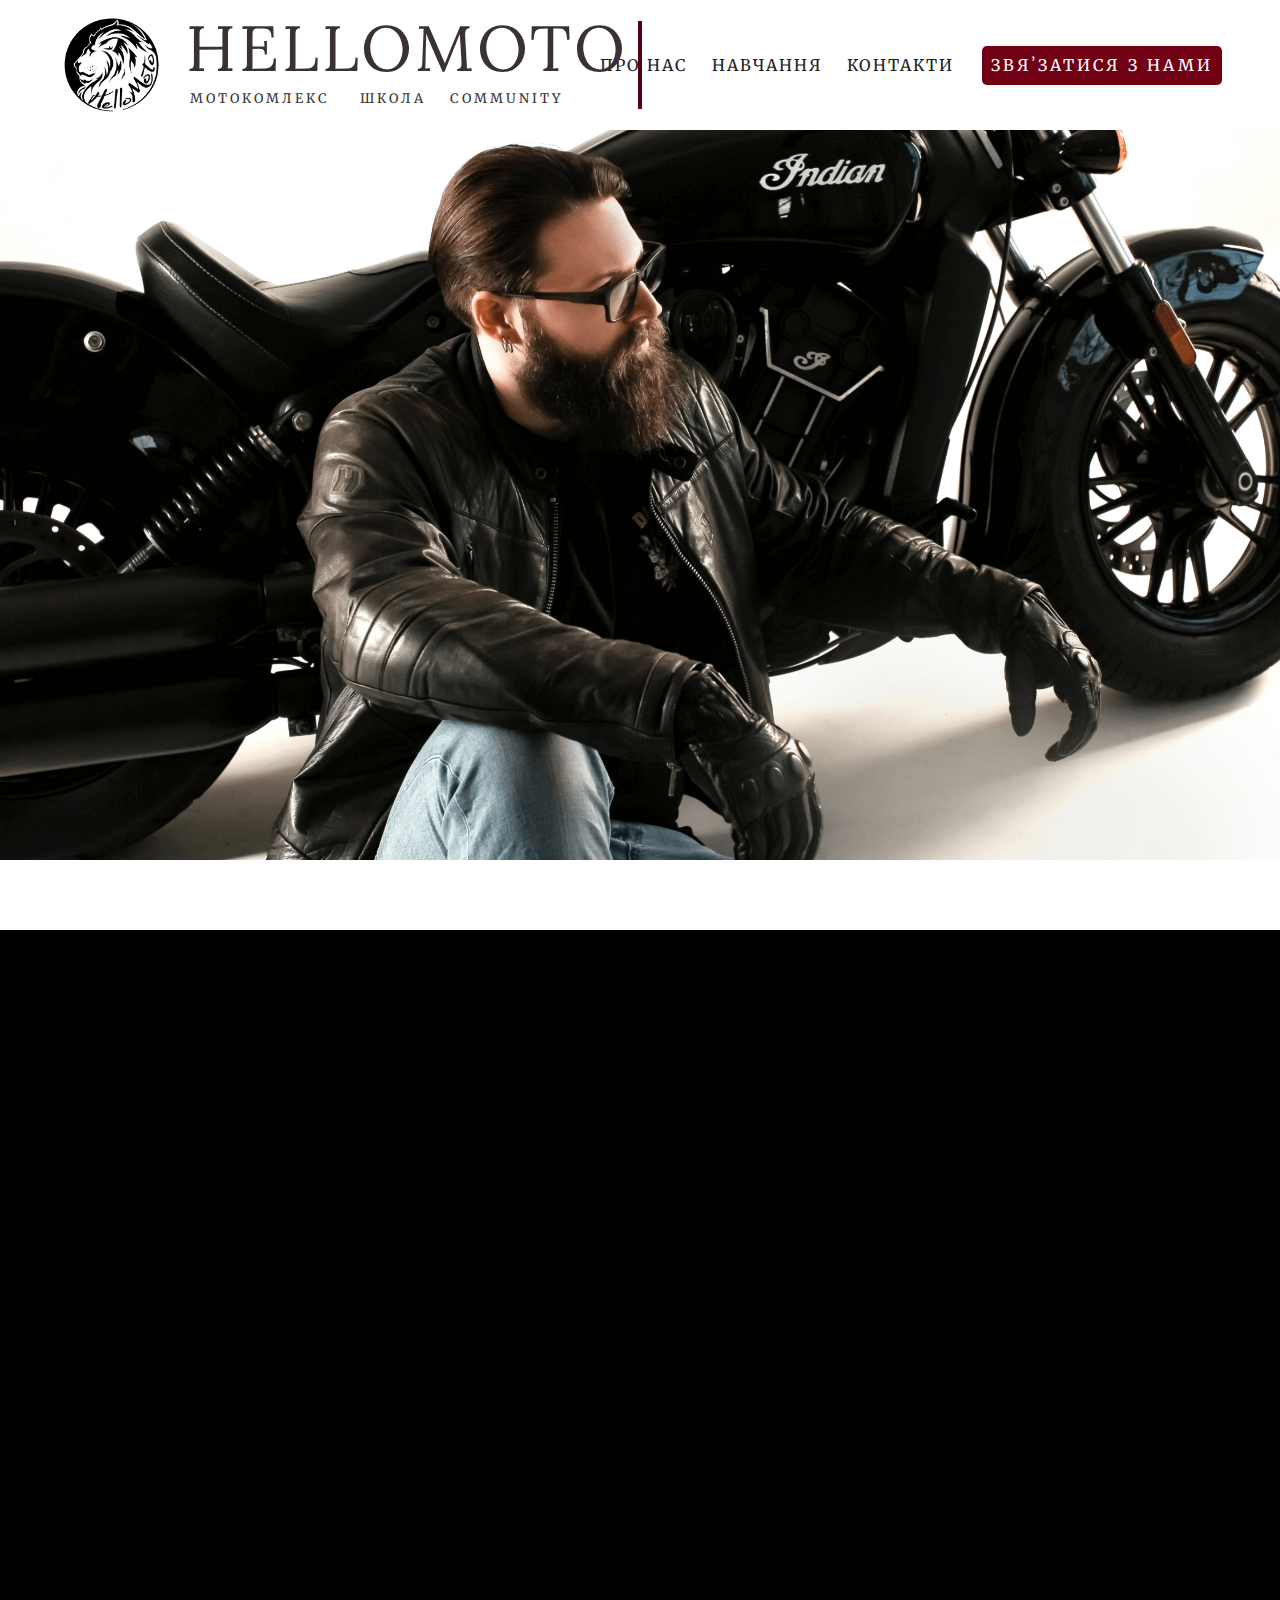
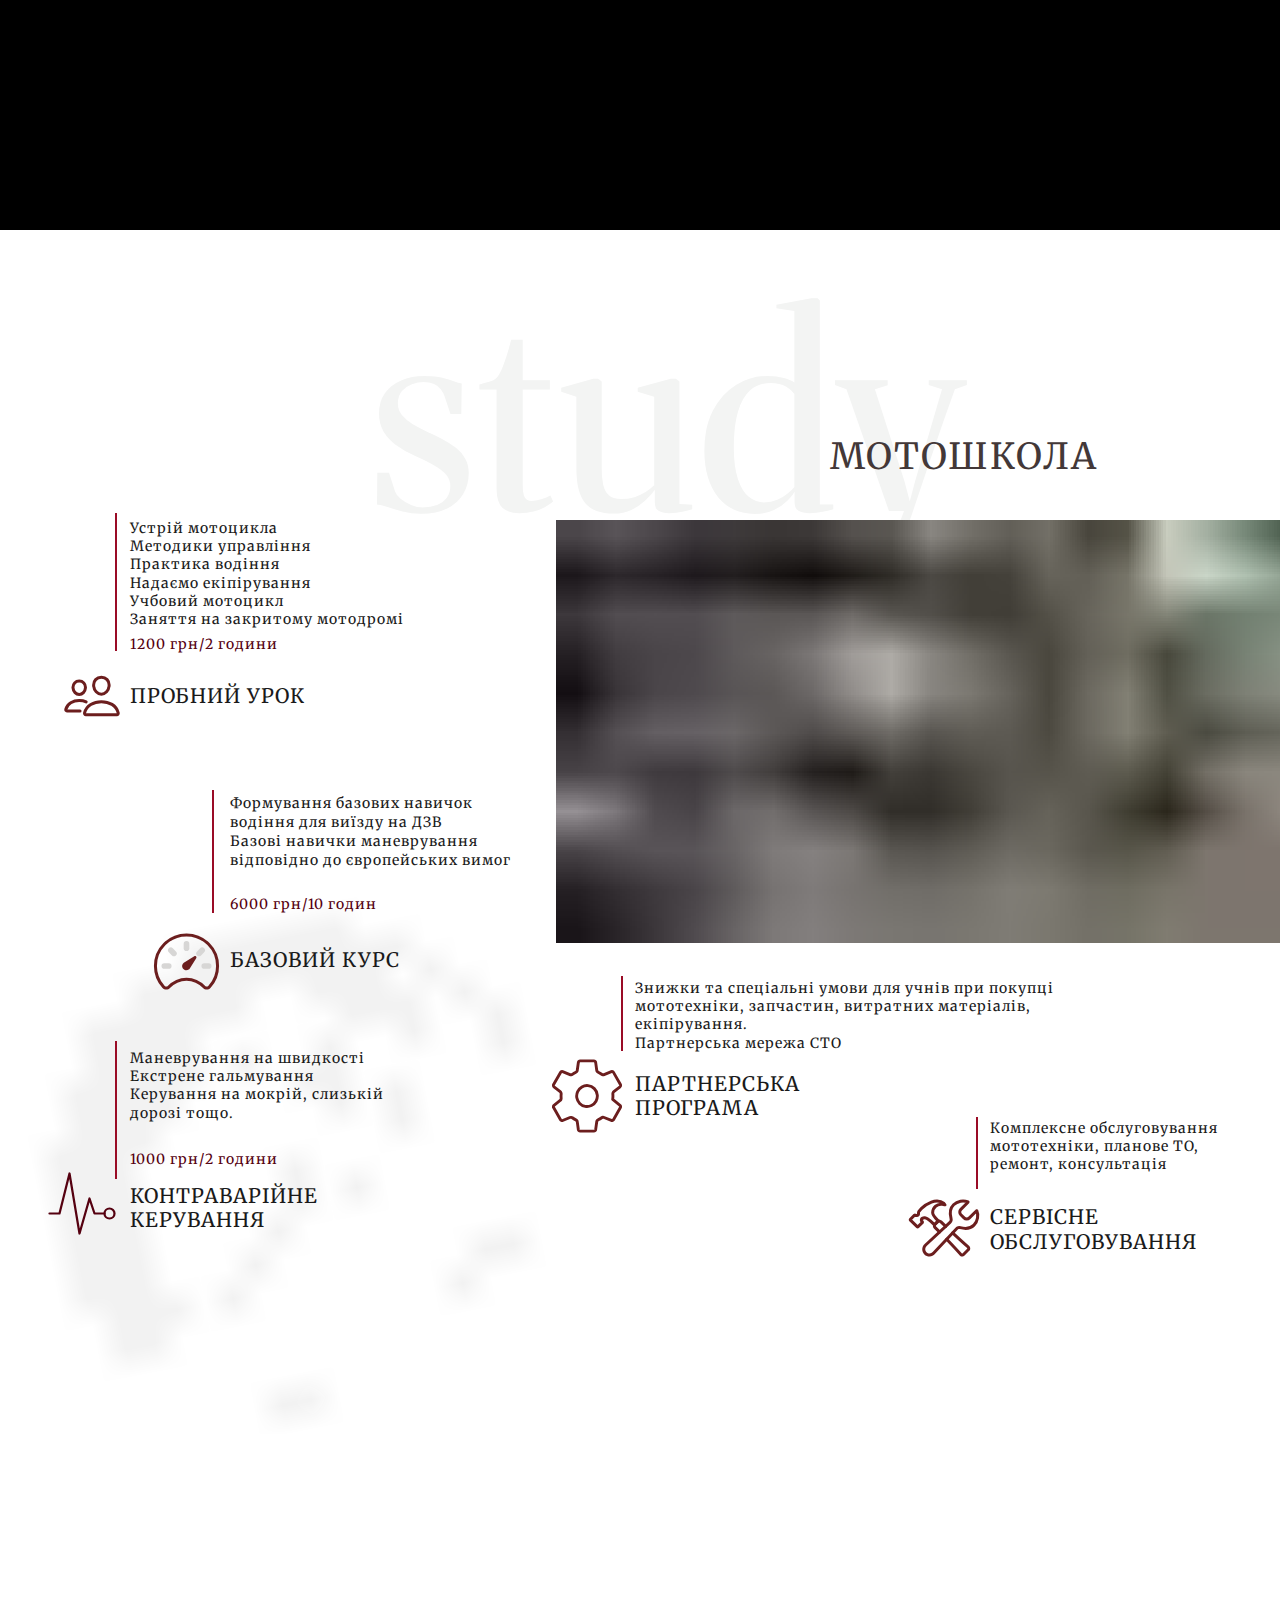
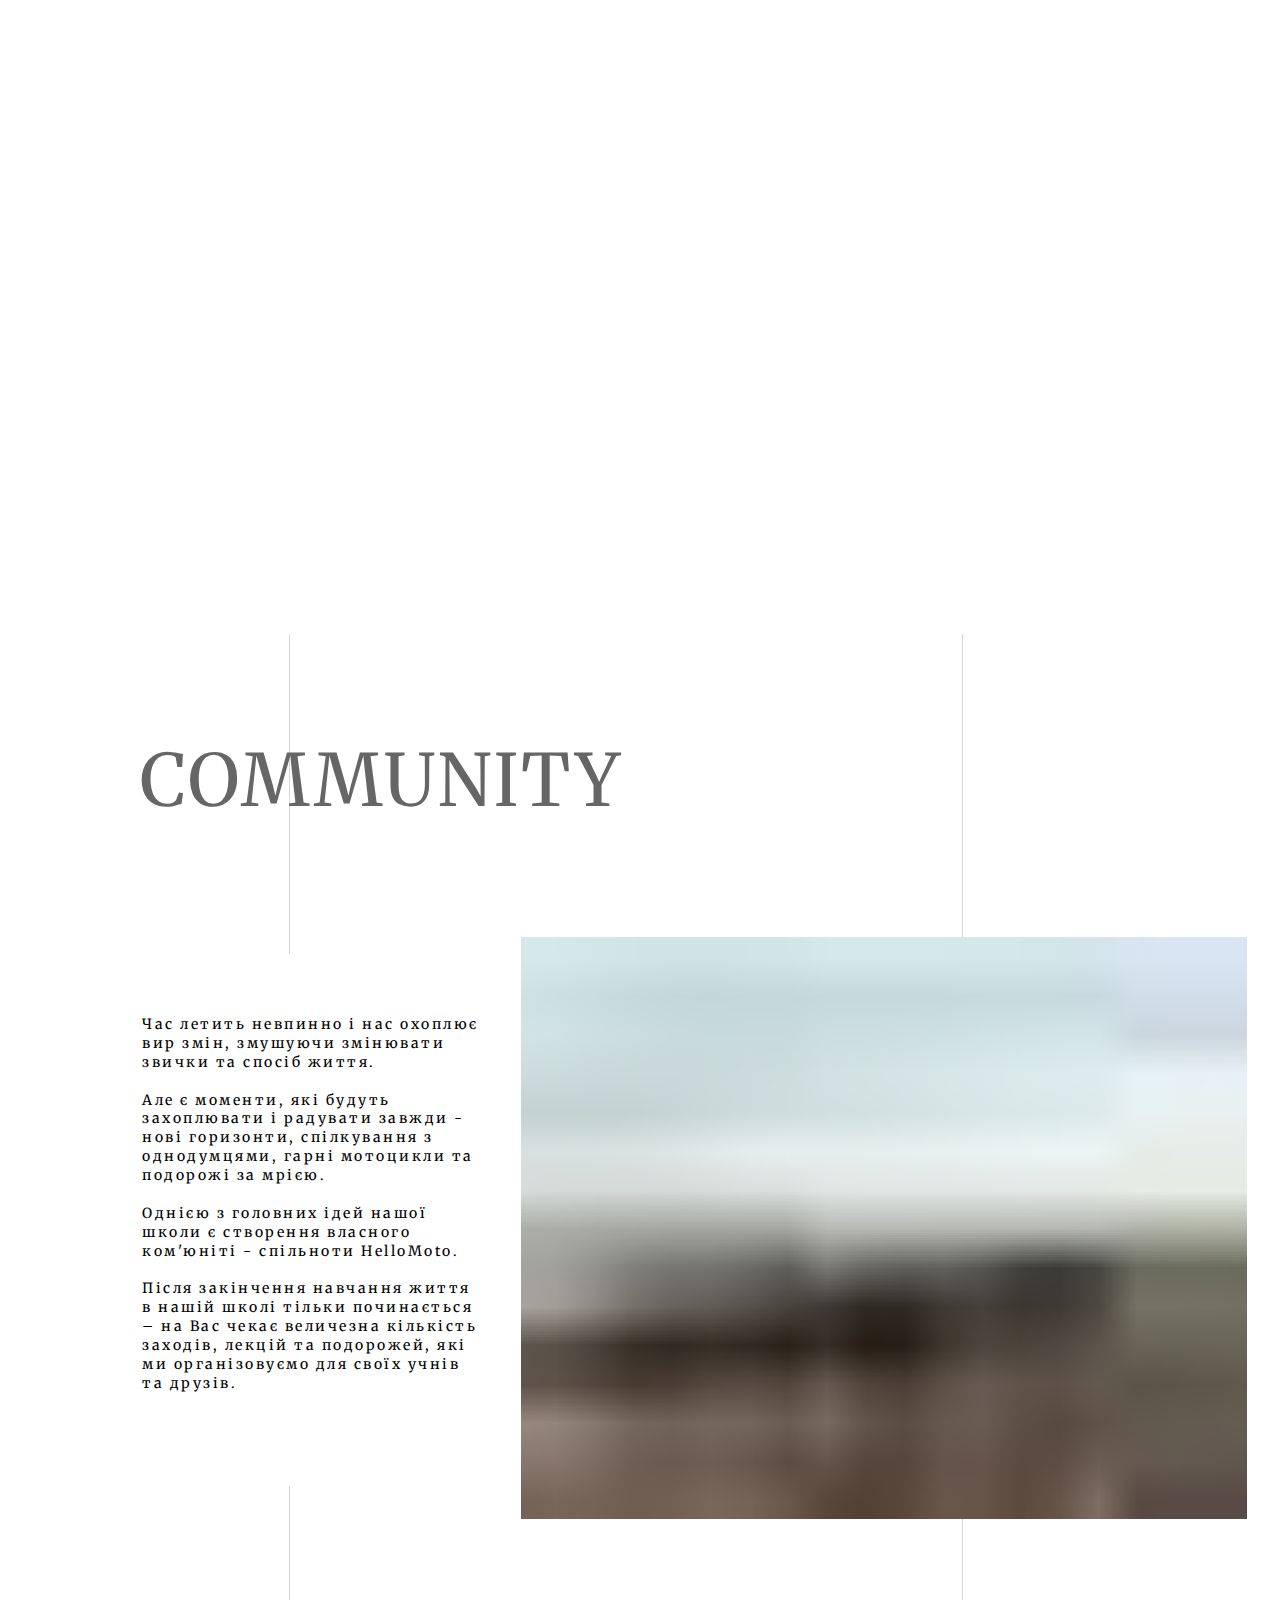
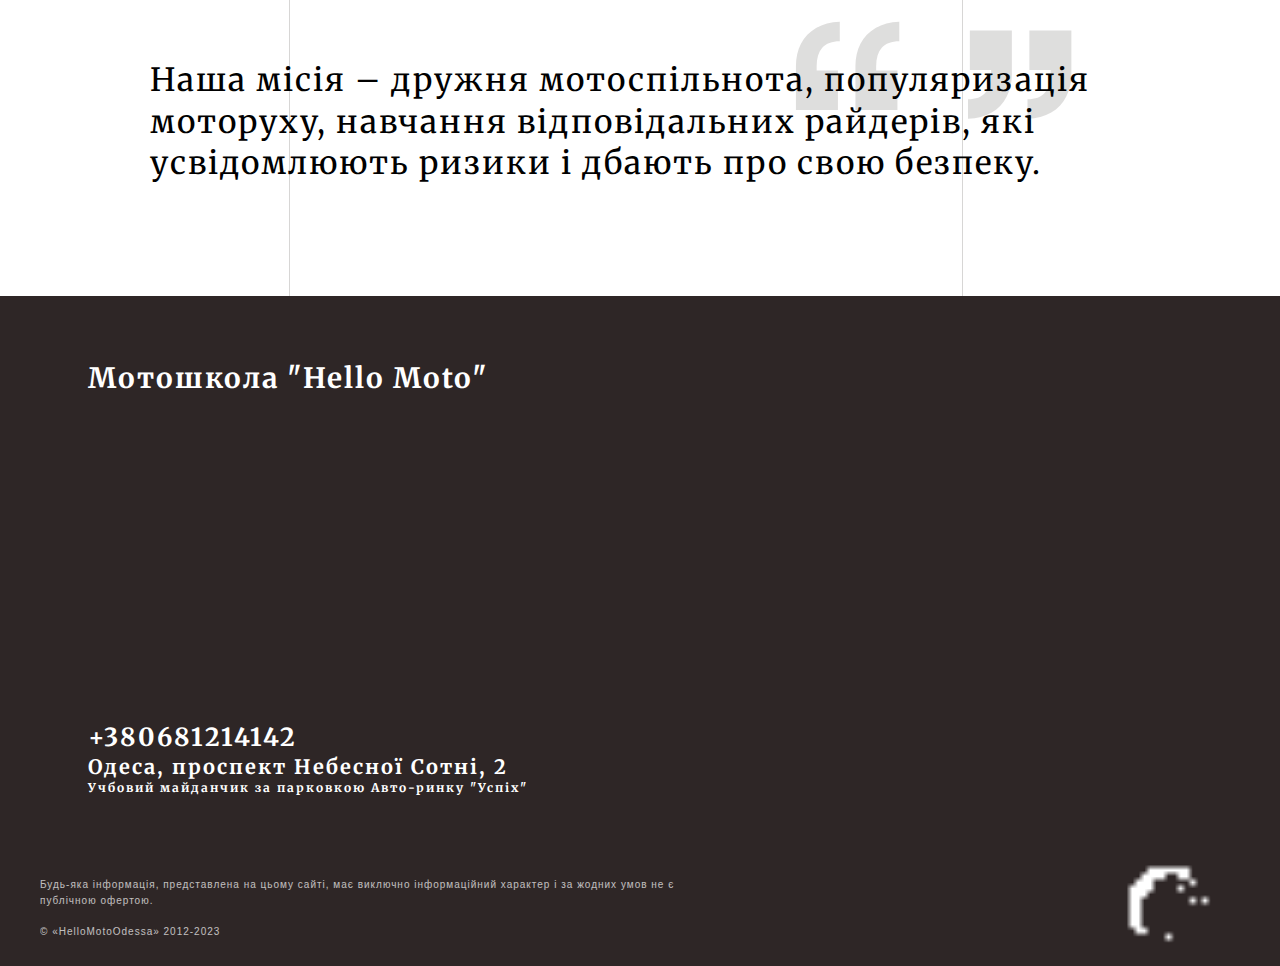
==== index.html @ 92c897e4 "initial upload" ====
<!DOCTYPE html><html> <head><meta charset="utf-8" /><meta http-equiv="Content-Type" content="text/html; charset=utf-8" /><meta name="viewport" content="width=device-width, initial-scale=1.0" /> <!--metatextblock--><title>Hello Moto</title><meta name="description" content="Мотокомплекс. Школа. Комʼюніті" /><meta property="og:url" content="http://hello-moto.tilda.ws" /><meta property="og:title" content="Hello Moto" /><meta property="og:description" content="Мотокомплекс. Школа. Комʼюніті" /><meta property="og:type" content="website" />
  <meta property="og:image" content="images/tild6330-3766-4232-b331-333036383531__hm-logo.svg" /> <link rel="canonical" href="http://hello-moto.tilda.ws"><!--/metatextblock--><meta property="fb:app_id" content="257953674358265" /><meta name="format-detection" content="telephone=no" /><meta http-equiv="x-dns-prefetch-control" content="on"><link rel="shortcut icon" href="images/tild3666-6335-4637-a263-346138386361__favicon.ico" type="image/x-icon" /><!-- Assets --><link rel="stylesheet" href="css/tilda-grid-3.0.min.css" type="text/css" media="all" /><link rel="stylesheet" href="css/tilda-blocks-2.12.css?t=1591042308" type="text/css" media="all" /><link rel="stylesheet" href="css/tilda-animation-1.0.min.css" type="text/css" media="all" /><link rel="stylesheet" href="css/tilda-slds-1.4.min.css" type="text/css" media="all" /><link rel="stylesheet" href="css/tilda-zoom-2.0.min.css" type="text/css" media="all" /><link rel="stylesheet" href="https://fonts.googleapis.com/css2?family=Lora&family=Merriweather:wght@300;400&display=swap" type="text/css" /><link rel="stylesheet" type="text/css" href="css/custom.css?t=1591042308"><script src="js/jquery-1.10.2.min.js"></script><script src="js/tilda-scripts-2.8.min.js"></script><script src="js/tilda-blocks-2.7.js?t=1591042308"></script><script src="js/lazyload-1.3.min.js" charset="utf-8"></script><script src="js/tilda-animation-1.0.min.js" charset="utf-8"></script><script src="js/tilda-slds-1.4.min.js" charset="utf-8"></script><script src="js/hammer.min.js" charset="utf-8"></script><script src="js/tilda-zoom-2.0.min.js" charset="utf-8"></script><link href="https://fonts.googleapis.com/css2?family=Lora&family=Merriweather:wght@300;400&display=swap" rel="stylesheet"><script type="text/javascript">window.dataLayer = window.dataLayer || [];</script><script type="text/javascript">if((/bot|google|yandex|baidu|bing|msn|duckduckbot|teoma|slurp|crawler|spider|robot|crawling|facebook/i.test(navigator.userAgent))===false && typeof(sessionStorage)!='undefined' && sessionStorage.getItem('visited')!=='y'){  var style=document.createElement('style');  style.type='text/css';  style.innerHTML='@media screen and (min-width: 980px) {.t-records {opacity: 0;}.t-records_animated {-webkit-transition: opacity ease-in-out .2s;-moz-transition: opacity ease-in-out .2s;-o-transition: opacity ease-in-out .2s;transition: opacity ease-in-out .2s;}.t-records.t-records_visible {opacity: 1;}}';  document.getElementsByTagName('head')[0].appendChild(style);  $(document).ready(function() { $('.t-records').addClass('t-records_animated'); setTimeout(function(){ $('.t-records').addClass('t-records_visible'); sessionStorage.setItem('visited','y'); },400); });
}</script></head><body class="t-body" style="margin:0;"><!--allrecords--><div id="allrecords" data-tilda-export="yes" class="t-records" data-hook="blocks-collection-content-node" data-tilda-project-id="2152475" data-tilda-page-id="9858902" data-tilda-page-alias="ru/" data-tilda-formskey="6bfb56d4ae276fa56537fd147c95e797" ><div id="rec177949076" class="r t-rec" style=" " data-record-type="215" ><a name="main" style="font-size:0;"></a></div><div id="rec189608172" class="r t-rec t-screenmax-980px" style=" " data-animationappear="off" data-record-type="131" data-screen-max="980px" ><!-- T123 --><div class="t123" ><div class="t-container_100 "><div class="t-width t-width_100 ">
<!-- MOBILE BURGER MENU BLOCK -->
<style type="text/css">


 html, body {
  position:relative;
  overflow-x:hidden;
}
.burger-wrapper{
  font-family: Merriweather;
  font-style: normal;
  font-weight: 300;
}
.burger-line{
  width:100%;
  height:75px;
  background:#fff;
}
#menuToggle a
{
  text-decoration: none;
  color: #080707;
  transition: color 0.3s ease;
}
#menuToggle a:hover
{
  color: #9a0c26;
}
#menuToggle
{
  display: block;
  position: absolute;
  top: 25px;
  right: 30px;
  
  z-index: 1;
  
  -webkit-user-select: none;
  user-select: none;
}
#menuToggle input
{
  display: block;
  width: 40px;
  height: 40px;
  position: absolute;
  top: -10px;
  left: -5px;
  
  cursor: pointer;
  
  opacity: 0; /* hide this */
  z-index: 2; /* and place it over the hamburger */
  
  -webkit-touch-callout: none;
}
 
#menuToggle span
{
  display: block;
  width: 33px;
  height: 4px;
  margin-bottom: 5px;
  position: relative;
  
  /*background:#9c0c0c;*/
  background: #9a0c26;
  border-radius: 3px;
  
  z-index: 1;
  
  transform-origin: 4px 0px;
  
  transition: transform 0.5s cubic-bezier(0.77,0.2,0.05,1.0),
              background 0.5s cubic-bezier(0.77,0.2,0.05,1.0),
              opacity 0.55s ease;
}
#menuToggle span:first-child
{
  transform-origin: 0% 0%;
}
#menuToggle span:nth-last-child(2)
{
  transform-origin: 0% 100%;
}
#menuToggle input:checked ~ span
{
  opacity: 1;
  transform: rotate(45deg) translate(-2px, -1px);
  background: #9c0c0c;
}
#menuToggle input:checked ~ span:nth-last-child(3)
{
  opacity: 0;
  transform: rotate(0deg) scale(0.2, 0.2);
}
#menuToggle input:checked ~ span:nth-last-child(2)
{
  opacity: 1;
  transform: rotate(-45deg) translate(0, -1px);
}
#menu{
  position: absolute;
  width: 185px;
  margin: -100px 0 0 0;
  padding: 20px;
  padding-top: 125px;
  right: -75px;
  background-color: rgba(255,255,255,0.3);
  list-style-type: none;
  -webkit-font-smoothing: antialiased;
  transform-origin: 0% 0%;
  transform: translate(100%, 0);
  transition: transform 0.5s cubic-bezier(0.77,0.2,0.05,1.0);
}
#menu li
{
  padding: 10px 0;
  font-size: 22px;
}
#menuToggle input:checked ~ ul
{
   overflow-x: hidden;
  transform: none;
  opacity: 1;
}
.burger-logo{
  position: absolute;
    top: 4px;
    left: 30px;
    width: 70px;
    height: 65px;
  background: url(images/tild6430-3065-4538-b165-643137656634__blck-logo.png) center no-repeat;
  background-size: cover;
}
.burger-heading{
  font-family: Lora;
  font-style: lighter;
  /*font-weight: 300;*/
  color: #080707;
    padding-top: 10px;
    padding-left: 115px;
    font-size: 45px;
    letter-spacing: 3px;
}
@media  screen and (max-width: 600px) {
 .burger-heading {
    font-size: 23px;
    padding-top: 20px;
  }
}
@media  screen and (max-width: 350px) {
 .burger-heading {
    padding-top: 27px;
    padding-left: 70px;
    font-size: 12px;
    letter-spacing: 3px;
  }
  .burger-logo{
    top: 10px;
    left: 13px;
    width: 54px;
    height: 50px;
  }
}
</style>
<nav role='navigation' class="burger-wrapper">
  <div class="burger-logo"></div>
    <div class="burger-line">
        <div class="burger-heading">HELLOMOTO</div>
  </div>
  <div id="menuToggle">
    <input type="checkbox"/>
    <span></span>
    <span></span>
    <span></span>
    <ul id="menu">
      <a href="#team"><li>ПРО НАС</li></a>
      <a href="#school"><li>НАВЧАННЯ</li></a>
      <a href="#contacts"><li>КОНТАКТИ</li></a>
 
    </ul>
  </div>
</nav>

 
</div> </div></div></div><div id="rec196578882" class="r t-rec t-screenmin-980px" style=" " data-animationappear="off" data-record-type="396" data-screen-min="980px" ><!-- T396 --><style>#rec196578882 .t396__artboard{height: 130px;background-color: #ffffff;}#rec196578882 .t396__filter{height: 130px;}#rec196578882 .t396__carrier{height: 130px;background-position: center center;background-attachment: scroll;background-size:cover;background-repeat:no-repeat;}@media screen and (max-width: 1199px){#rec196578882 .t396__artboard{height: 130px;}#rec196578882 .t396__filter{height: 130px;}#rec196578882 .t396__carrier{height: 130px;background-attachment:scroll;}}@media screen and (max-width: 959px){}@media screen and (max-width: 639px){}@media screen and (max-width: 479px){}#rec196578882 .tn-elem[data-elem-id="1590675235848"]{z-index:1;top: calc(65px - 50px + -1px);left: 60px;width:100px;height:100px;}#rec196578882 .tn-elem[data-elem-id="1590675235848"] .tn-atom{background-position:left center;background-size:cover;background-repeat:no-repeat;border-color:transparent;border-style:solid;}@media screen and (max-width: 1199px){#rec196578882 .tn-elem[data-elem-id="1590675235848"]{top: calc(65px - 50px + -1px);left: 20px;}}@media screen and (max-width: 959px){#rec196578882 .tn-elem[data-elem-id="1590675235848"]{top: calc(65px - 50px + 197px);left: 27px;}}@media screen and (max-width: 639px){}@media screen and (max-width: 479px){}#rec196578882 .tn-elem[data-elem-id="1590675391918"]{color:#201c1c;z-index:2;top: 53px;left: calc(100% - 70px + -590px);width:70px;}#rec196578882 .tn-elem[data-elem-id="1590675391918"] .tn-atom{color:#201c1c;font-size:16px;font-family:'Merriweather',Arial,sans-serif;line-height:1.55;font-weight:400;letter-spacing:2px;background-position:center center;border-color:transparent;border-style:solid;}@media screen and (max-width: 1199px){#rec196578882 .tn-elem[data-elem-id="1590675391918"]{top: 55px;left: calc(100% - 52px + -429px);width:52px;}#rec196578882 .tn-elem[data-elem-id="1590675391918"] .tn-atom{font-size:12px;}}@media screen and (max-width: 959px){#rec196578882 .tn-elem[data-elem-id="1590675391918"]{top: 254px;left: calc(100% - 52px + -423px);}}@media screen and (max-width: 639px){}@media screen and (max-width: 479px){}#rec196578882 .tn-elem[data-elem-id="1590675483567"]{color:#201c1c;z-index:3;top: 53px;left: calc(100% - 70px + -498px);width:70px;}#rec196578882 .tn-elem[data-elem-id="1590675483567"] .tn-atom{color:#201c1c;font-size:16px;font-family:'Merriweather',Arial,sans-serif;line-height:1.55;font-weight:400;letter-spacing:2px;background-position:center center;border-color:transparent;border-style:solid;}@media screen and (max-width: 1199px){#rec196578882 .tn-elem[data-elem-id="1590675483567"]{top: 55px;left: calc(100% - 70px + -343px);}#rec196578882 .tn-elem[data-elem-id="1590675483567"] .tn-atom{font-size:12px;}}@media screen and (max-width: 959px){#rec196578882 .tn-elem[data-elem-id="1590675483567"]{top: 254px;left: calc(100% - 70px + -337px);}}@media screen and (max-width: 639px){}@media screen and (max-width: 479px){}#rec196578882 .tn-elem[data-elem-id="1590675494967"]{color:#201c1c;z-index:4;top: 53px;left: calc(100% - 70px + -363px);width:70px;}#rec196578882 .tn-elem[data-elem-id="1590675494967"] .tn-atom{color:#201c1c;font-size:16px;font-family:'Merriweather',Arial,sans-serif;line-height:1.55;font-weight:400;letter-spacing:2px;background-position:center center;border-color:transparent;border-style:solid;}@media screen and (max-width: 1199px){#rec196578882 .tn-elem[data-elem-id="1590675494967"]{top: 55px;left: calc(100% - 70px + -242px);}#rec196578882 .tn-elem[data-elem-id="1590675494967"] .tn-atom{font-size:12px;}}@media screen and (max-width: 959px){#rec196578882 .tn-elem[data-elem-id="1590675494967"]{top: 254px;left: calc(100% - 70px + -236px);}}@media screen and (max-width: 639px){}@media screen and (max-width: 479px){}#rec196578882 .tn-elem[data-elem-id="1590675599841"]{color:#3a3232;z-index:5;top: 89px;left: 190px;width:120px;}#rec196578882 .tn-elem[data-elem-id="1590675599841"] .tn-atom{color:#3a3232;font-size:13px;font-family:'Merriweather',Arial,sans-serif;line-height:1.55;font-weight:400;letter-spacing:3px;background-position:center center;border-color:transparent;border-style:solid;}@media screen and (max-width: 1199px){#rec196578882 .tn-elem[data-elem-id="1590675599841"]{top: 80px;left: 136px;}#rec196578882 .tn-elem[data-elem-id="1590675599841"] .tn-atom{font-size:10px;}}@media screen and (max-width: 959px){#rec196578882 .tn-elem[data-elem-id="1590675599841"]{top: 279px;left: 142px;}}@media screen and (max-width: 639px){}@media screen and (max-width: 479px){}#rec196578882 .tn-elem[data-elem-id="1590675657272"]{color:#3a3232;z-index:6;top: 89px;left: 360px;width:70px;}#rec196578882 .tn-elem[data-elem-id="1590675657272"] .tn-atom{color:#3a3232;font-size:13px;font-family:'Merriweather',Arial,sans-serif;line-height:1.55;font-weight:400;letter-spacing:3px;background-position:center center;border-color:transparent;border-style:solid;}@media screen and (max-width: 1199px){#rec196578882 .tn-elem[data-elem-id="1590675657272"]{top: 80px;left: 278px;}#rec196578882 .tn-elem[data-elem-id="1590675657272"] .tn-atom{font-size:10px;}}@media screen and (max-width: 959px){#rec196578882 .tn-elem[data-elem-id="1590675657272"]{top: 279px;left: 284px;}}@media screen and (max-width: 639px){}@media screen and (max-width: 479px){}#rec196578882 .tn-elem[data-elem-id="1590675672152"]{color:#3a3232;z-index:7;top: 89px;left: 450px;width:70px;}#rec196578882 .tn-elem[data-elem-id="1590675672152"] .tn-atom{color:#3a3232;font-size:13px;font-family:'Merriweather',Arial,sans-serif;line-height:1.55;font-weight:400;letter-spacing:3px;background-position:center center;border-color:transparent;border-style:solid;}@media screen and (max-width: 1199px){#rec196578882 .tn-elem[data-elem-id="1590675672152"]{top: 80px;left: 358px;}#rec196578882 .tn-elem[data-elem-id="1590675672152"] .tn-atom{font-size:10px;}}@media screen and (max-width: 959px){#rec196578882 .tn-elem[data-elem-id="1590675672152"]{top: 279px;left: 364px;}}@media screen and (max-width: 639px){}@media screen and (max-width: 479px){}#rec196578882 .tn-elem[data-elem-id="1590675717389"]{color:#3a3232;z-index:8;top: -1px;left: 186px;width:120px;}#rec196578882 .tn-elem[data-elem-id="1590675717389"] .tn-atom{color:#3a3232;font-size:64px;font-family:'Lora',Arial,sans-serif;line-height:1.55;font-weight:400;letter-spacing:3px;background-position:center center;border-color:transparent;border-style:solid;}@media screen and (max-width: 1199px){#rec196578882 .tn-elem[data-elem-id="1590675717389"]{top: 13px;left: 131px;}#rec196578882 .tn-elem[data-elem-id="1590675717389"] .tn-atom{font-size:45px;}}@media screen and (max-width: 959px){#rec196578882 .tn-elem[data-elem-id="1590675717389"]{top: 211px;left: 137px;}}@media screen and (max-width: 639px){}@media screen and (max-width: 479px){}#rec196578882 .tn-elem[data-elem-id="1590679862714"]{z-index:9;top: calc(65px - 44px + 0px);left: calc(50% - 2px + 0px);width:4px;height:88px;}#rec196578882 .tn-elem[data-elem-id="1590679862714"] .tn-atom{background-color:#550010;background-position:center center;border-color:transparent;border-style:solid;}@media screen and (max-width: 1199px){}@media screen and (max-width: 959px){#rec196578882 .tn-elem[data-elem-id="1590679862714"]{top: calc(65px - 44px + 198px);left: calc(50% - 2px + 1px);}}@media screen and (max-width: 639px){}@media screen and (max-width: 479px){}#rec196578882 .tn-elem[data-elem-id="1590784193851"]{color:#201c1c;z-index:10;top: 60px;left: calc(100% - 182px + -48px);width:182px;}#rec196578882 .tn-elem[data-elem-id="1590784193851"] .tn-atom{color:#201c1c;font-size:14px;font-family:'Merriweather',Arial,sans-serif;line-height:1.55;font-weight:400;letter-spacing:2px;background-position:center center;border-color:transparent;border-style:solid;}@media screen and (max-width: 1199px){}@media screen and (max-width: 959px){}@media screen and (max-width: 639px){}@media screen and (max-width: 479px){}#rec196578882 .tn-elem[data-elem-id="1590784280372"]{color:#ffffff;text-align:center;z-index:11;top: calc(65px - 19.5px + 0px);left: calc(100% - 233px + -58px);width:233px;height:39px;}#rec196578882 .tn-elem[data-elem-id="1590784280372"] .tn-atom{color:#ffffff;font-size:16px;font-family:'Merriweather',Arial,sans-serif;line-height:1.55;font-weight:400;letter-spacing:3px;border-width:1px;border-radius:5px;background-color:#700115;background-position:center center;border-color:transparent;border-style:solid;transition: background-color 0.2s ease-in-out, color 0.2s ease-in-out, border-color 0.2s ease-in-out;}@media screen and (max-width: 1199px){#rec196578882 .tn-elem[data-elem-id="1590784280372"]{top: calc(65px - 19.5px + 0px);left: calc(100% - 185px + -17px);width:185px;}#rec196578882 .tn-elem[data-elem-id="1590784280372"] .tn-atom{font-size:12px;}}@media screen and (max-width: 959px){#rec196578882 .tn-elem[data-elem-id="1590784280372"]{top: calc(65px - 19.5px + 199px);left: calc(100% - 185px + -11px);}}@media screen and (max-width: 639px){}@media screen and (max-width: 479px){}</style> <div class='t396'><div class="t396__artboard" data-artboard-recid="196578882" data-artboard-height="130"  data-artboard-height-res-960="130"  data-artboard-height_vh=""  data-artboard-valign="center" data-artboard-ovrflw="" > <div class="t396__carrier" data-artboard-recid="196578882"></div> <div class="t396__filter" data-artboard-recid="196578882"></div> <div class='t396__elem tn-elem tn-elem__1965788821590675235848' data-elem-id='1590675235848' data-elem-type='shape'  data-field-top-value="-1" data-field-top-res-960-value="-1" data-field-top-res-640-value="197"  data-field-left-value="60"  data-field-left-res-960-value="20"  data-field-left-res-640-value="27"  data-field-height-value="100" data-field-width-value="100"  data-field-axisy-value="center" data-field-axisx-value="left" data-field-container-value="window" data-field-topunits-value=""  data-field-leftunits-value="" data-field-heightunits-value="" data-field-widthunits-value="" > <div class='tn-atom t-bgimg' data-original="images/tild6562-3665-4235-b436-643339326239__tild6430-3065-4538-b.png" style="background-image:url('images/tild6562-3665-4235-b436-643339326239__-__resize__20x__tild6430-3065-4538-b.png');" > </div> </div> <div class='t396__elem tn-elem tn-elem__1965788821590675391918' data-elem-id='1590675391918' data-elem-type='text' data-field-top-value="53" data-field-top-res-960-value="55" data-field-top-res-640-value="254"  data-field-left-value="-590"  data-field-left-res-960-value="-429"  data-field-left-res-640-value="-423"  data-field-width-value="90" data-field-width-res-960-value="52" data-field-axisy-value="top"  data-field-axisx-value="right"  data-field-container-value="window" data-field-topunits-value=""  data-field-leftunits-value="" data-field-heightunits-value="" data-field-widthunits-value="" > <a class='tn-atom' href="#about-us" >ПРО НАС</a> </div> <div class='t396__elem tn-elem tn-elem__1965788821590675483567' data-elem-id='1590675483567' data-elem-type='text' data-field-top-value="53" data-field-top-res-960-value="55" data-field-top-res-640-value="254"  data-field-left-value="-498"  data-field-left-res-960-value="-343"  data-field-left-res-640-value="-337"  data-field-width-value="70" data-field-axisy-value="top"  data-field-axisx-value="right"  data-field-container-value="window" data-field-topunits-value=""  data-field-leftunits-value="" data-field-heightunits-value="" data-field-widthunits-value="" > <a class='tn-atom' href="#school" >НАВЧАННЯ</a> </div> <div class='t396__elem tn-elem tn-elem__1965788821590675494967' data-elem-id='1590675494967' data-elem-type='text'  data-field-top-value="53" data-field-top-res-960-value="55" data-field-top-res-640-value="254"  data-field-left-value="-363"  data-field-left-res-960-value="-242"  data-field-left-res-640-value="-236"  data-field-width-value="70" data-field-axisy-value="top"  data-field-axisx-value="right"  data-field-container-value="window" data-field-topunits-value=""  data-field-leftunits-value="" data-field-heightunits-value="" data-field-widthunits-value="" > <a class='tn-atom' href="#contacts" >КОНТАКТИ</a> </div> <div class='t396__elem tn-elem tn-elem__1965788821590675599841' data-elem-id='1590675599841' data-elem-type='text'  data-field-top-value="89" data-field-top-res-960-value="80" data-field-top-res-640-value="279"  data-field-left-value="190" data-field-left-res-960-value="136" data-field-left-res-640-value="142" data-field-width-value="120"  data-field-axisy-value="top"  data-field-axisx-value="left" data-field-container-value="window" data-field-topunits-value=""  data-field-leftunits-value="" data-field-heightunits-value="" data-field-widthunits-value="" > <div class='tn-atom' field='tn_text_1590675599841' >МОТОКОМЛЕКС</div> </div> <div class='t396__elem tn-elem tn-elem__1965788821590675657272' data-elem-id='1590675657272' data-elem-type='text'  data-field-top-value="89" data-field-top-res-960-value="80" data-field-top-res-640-value="279"  data-field-left-value="360" data-field-left-res-960-value="278" data-field-left-res-640-value="284" data-field-width-value="70" data-field-axisy-value="top"  data-field-axisx-value="left" data-field-container-value="window" data-field-topunits-value=""  data-field-leftunits-value="" data-field-heightunits-value="" data-field-widthunits-value="" > <div class='tn-atom' field='tn_text_1590675657272' >ШКОЛА</div> </div> <div class='t396__elem tn-elem tn-elem__1965788821590675672152' data-elem-id='1590675672152' data-elem-type='text'  data-field-top-value="89" data-field-top-res-960-value="80" data-field-top-res-640-value="279"  data-field-left-value="450" data-field-left-res-960-value="358" data-field-left-res-640-value="364" data-field-width-value="70" data-field-axisy-value="top"  data-field-axisx-value="left" data-field-container-value="window" data-field-topunits-value=""  data-field-leftunits-value="" data-field-heightunits-value="" data-field-widthunits-value="" > <div class='tn-atom' field='tn_text_1590675672152' >COMMUNITY</div> </div> <div class='t396__elem tn-elem tn-elem__1965788821590675717389' data-elem-id='1590675717389' data-elem-type='text'  data-field-top-value="-1" data-field-top-res-960-value="13" data-field-top-res-640-value="211"  data-field-left-value="186" data-field-left-res-960-value="131" data-field-left-res-640-value="137" data-field-width-value="120"  data-field-axisy-value="top"  data-field-axisx-value="left" data-field-container-value="window" data-field-topunits-value=""  data-field-leftunits-value="" data-field-heightunits-value="" data-field-widthunits-value="" > <div class='tn-atom' field='tn_text_1590675717389' >HELLOMOTO</div> </div> <div class='t396__elem tn-elem tn-elem__1965788821590679862714' data-elem-id='1590679862714' data-elem-type='shape' data-field-top-value="0"  data-field-top-res-640-value="198"  data-field-left-value="0" data-field-left-res-640-value="1" data-field-height-value="88"  data-field-width-value="4"  data-field-axisy-value="center" data-field-axisx-value="center" data-field-container-value="window" data-field-topunits-value=""  data-field-leftunits-value="" data-field-heightunits-value="" data-field-widthunits-value="" > <div class='tn-atom' > </div> </div> <div class='t396__elem tn-elem tn-elem__1965788821590784193851' data-elem-id='1590784193851' data-elem-type='text'  data-field-top-value="60" data-field-left-value="-48" data-field-width-value="182"  data-field-axisy-value="top"  data-field-axisx-value="right"  data-field-container-value="window" data-field-topunits-value=""  data-field-leftunits-value="" data-field-heightunits-value="" data-field-widthunits-value="" > <div class='tn-atom' field='tn_text_1590784193851' ></div> </div> <div class='t396__elem tn-elem tn-elem__1965788821590784280372' data-elem-id='1590784280372' data-elem-type='button' data-field-top-value="0"  data-field-top-res-960-value="0"  data-field-top-res-640-value="199"  data-field-left-value="-58" data-field-left-res-960-value="-17" data-field-left-res-640-value="-11" data-field-height-value="39"  data-field-width-value="240"  data-field-width-res-960-value="185"  data-field-axisy-value="center" data-field-axisx-value="right"  data-field-container-value="window" data-field-topunits-value=""  data-field-leftunits-value="" data-field-heightunits-value="" data-field-widthunits-value="" > <a class='tn-atom' href="#contacts" >ЗВЯʼЗАТИСЯ З НАМИ</a> </div> </div> </div> <script>$( document ).ready(function() { t396_init('196578882');
});</script><!-- /T396 --></div><div id="rec189161307" class="r t-rec" style=" " data-animationappear="off" data-record-type="160" ><!-- T148 --><!-- cover --><div class="t-cover" id="recorddiv189161307" bgimgfield="img" style="height:730px; background-image:url('images/tild3138-3733-4665-a465-613166383832__-__resize__20x__hero-b.png');" ><div class="t-cover__carrier" id="coverCarry189161307" data-content-cover-id="189161307" data-content-cover-bg="images/tild3138-3733-4665-a465-613166383832__hero-b.png" data-content-cover-height="730px" data-content-cover-parallax="" style="height:730px;background-attachment:scroll; "></div> <div class="t-cover__filter" style="height:730px;background-image: -moz-linear-gradient(top, rgba(0,0,0,0.0), rgba(0,0,0,0.0));background-image: -webkit-linear-gradient(top, rgba(0,0,0,0.0), rgba(0,0,0,0.0));background-image: -o-linear-gradient(top, rgba(0,0,0,0.0), rgba(0,0,0,0.0));background-image: -ms-linear-gradient(top, rgba(0,0,0,0.0), rgba(0,0,0,0.0));background-image: linear-gradient(top, rgba(0,0,0,0.0), rgba(0,0,0,0.0));filter: progid:DXImageTransform.Microsoft.gradient(startColorStr='#fe000000', endColorstr='#fe000000');"></div><div class="t148"> <div class="t-container_100"> <div class="t-cover__wrapper t-valign_bottom" style="height:730px;"> </div> </div></div> </div> </div><div id="rec190798231" class="r t-rec" style=" " data-animationappear="off" data-record-type="396" ><!-- T396 --><style>#rec190798231 .t396__artboard{height: 70px;background-color: #ffffff;}#rec190798231 .t396__filter{height: 70px;}#rec190798231 .t396__carrier{height: 70px;background-position: center center;background-attachment: scroll;background-size:cover;background-repeat:no-repeat;}@media screen and (max-width: 1199px){#rec190798231 .t396__artboard{}#rec190798231 .t396__filter{}#rec190798231 .t396__carrier{background-attachment:scroll;}}@media screen and (max-width: 959px){#rec190798231 .t396__artboard{height: 50px;}#rec190798231 .t396__filter{height: 50px;}#rec190798231 .t396__carrier{height: 50px;}}@media screen and (max-width: 639px){#rec190798231 .t396__artboard{height: 40px;}#rec190798231 .t396__filter{height: 40px;}#rec190798231 .t396__carrier{height: 40px;}}@media screen and (max-width: 479px){#rec190798231 .t396__artboard{height: 30px;}#rec190798231 .t396__filter{height: 30px;}#rec190798231 .t396__carrier{height: 30px;}}#rec190798231 .tn-elem[data-elem-id="1470209944682"]{color:#2d1313;z-index:2;top: 226px;left: calc(50% - 600px + 469px);width:450px;}#rec190798231 .tn-elem[data-elem-id="1470209944682"] .tn-atom{color:#2d1313;font-size:64px;font-family:'Lora',Arial,sans-serif;line-height:1;font-weight:100;letter-spacing:3px;background-position:center center;border-color:transparent;border-style:solid;}@media screen and (max-width: 1199px){#rec190798231 .tn-elem[data-elem-id="1470209944682"]{top: 184px;left: calc(50% - 480px + 503px);width:470px;}#rec190798231 .tn-elem[data-elem-id="1470209944682"] .tn-atom{font-size:64px;}}@media screen and (max-width: 959px){#rec190798231 .tn-elem[data-elem-id="1470209944682"]{top: 190px;left: calc(50% - 320px + 190px);width:300px;}#rec190798231 .tn-elem[data-elem-id="1470209944682"] .tn-atom{font-size:40px;}}@media screen and (max-width: 639px){#rec190798231 .tn-elem[data-elem-id="1470209944682"]{top: 170px;left: calc(50% - 240px + 96px);width:222px;}#rec190798231 .tn-elem[data-elem-id="1470209944682"] .tn-atom{font-size:25px;}}@media screen and (max-width: 479px){#rec190798231 .tn-elem[data-elem-id="1470209944682"]{top: 200px;left: calc(50% - 160px + 95px);width:182px;}#rec190798231 .tn-elem[data-elem-id="1470209944682"] .tn-atom{font-size:24px;}}#rec190798231 .tn-elem[data-elem-id="1584110073260"]{color:#2d1313;z-index:6;top: 296px;left: calc(50% - 600px + 779px);width:70px;}#rec190798231 .tn-elem[data-elem-id="1584110073260"] .tn-atom{color:#2d1313;font-size:13px;font-family:'Merriweather',Arial,sans-serif;line-height:2;font-weight:400;letter-spacing:3px;background-position:center center;border-color:transparent;border-style:solid;}@media screen and (max-width: 1199px){#rec190798231 .tn-elem[data-elem-id="1584110073260"]{top: 254px;left: calc(50% - 480px + 833px);}}@media screen and (max-width: 959px){#rec190798231 .tn-elem[data-elem-id="1584110073260"]{top: 9px;left: calc(50% - 320px + 448px);}#rec190798231 .tn-elem[data-elem-id="1584110073260"] .tn-atom{font-size:18px;}}@media screen and (max-width: 639px){#rec190798231 .tn-elem[data-elem-id="1584110073260"]{top: 4px;left: calc(50% - 240px + 339px);}#rec190798231 .tn-elem[data-elem-id="1584110073260"] .tn-atom{font-size:16px;}}@media screen and (max-width: 479px){#rec190798231 .tn-elem[data-elem-id="1584110073260"]{top: 5px;left: calc(50% - 160px + 222px);}#rec190798231 .tn-elem[data-elem-id="1584110073260"] .tn-atom{font-size:10px;}}#rec190798231 .tn-elem[data-elem-id="1584110193476"]{color:#2d1313;z-index:7;top: 296px;left: calc(50% - 600px + 469px);width:70px;}#rec190798231 .tn-elem[data-elem-id="1584110193476"] .tn-atom{color:#2d1313;font-size:13px;font-family:'Merriweather',Arial,sans-serif;line-height:2;font-weight:400;letter-spacing:3px;background-position:center center;border-color:transparent;border-style:solid;}@media screen and (max-width: 1199px){#rec190798231 .tn-elem[data-elem-id="1584110193476"]{top: 254px;left: calc(50% - 480px + 503px);}}@media screen and (max-width: 959px){#rec190798231 .tn-elem[data-elem-id="1584110193476"]{top: 9px;left: calc(50% - 320px + 45px);}#rec190798231 .tn-elem[data-elem-id="1584110193476"] .tn-atom{font-size:18px;}}@media screen and (max-width: 639px){#rec190798231 .tn-elem[data-elem-id="1584110193476"]{top: 4px;left: calc(50% - 240px + 7px);}#rec190798231 .tn-elem[data-elem-id="1584110193476"] .tn-atom{font-size:16px;}}@media screen and (max-width: 479px){#rec190798231 .tn-elem[data-elem-id="1584110193476"]{top: 5px;left: calc(50% - 160px + 5px);}#rec190798231 .tn-elem[data-elem-id="1584110193476"] .tn-atom{font-size:10px;}}#rec190798231 .tn-elem[data-elem-id="1584110208244"]{color:#2d1313;z-index:8;top: 296px;left: calc(50% - 600px + 669px);width:70px;}#rec190798231 .tn-elem[data-elem-id="1584110208244"] .tn-atom{color:#2d1313;font-size:13px;font-family:'Merriweather',Arial,sans-serif;line-height:2;font-weight:400;letter-spacing:3px;background-position:center center;border-color:transparent;border-style:solid;}@media screen and (max-width: 1199px){#rec190798231 .tn-elem[data-elem-id="1584110208244"]{top: 254px;left: calc(50% - 480px + 703px);}}@media screen and (max-width: 959px){#rec190798231 .tn-elem[data-elem-id="1584110208244"]{top: 9px;left: calc(50% - 320px + 303px);width:60px;}#rec190798231 .tn-elem[data-elem-id="1584110208244"] .tn-atom{font-size:18px;}}@media screen and (max-width: 639px){#rec190798231 .tn-elem[data-elem-id="1584110208244"]{top: 4px;left: calc(50% - 240px + 224px);width:50px;}#rec190798231 .tn-elem[data-elem-id="1584110208244"] .tn-atom{font-size:16px;}}@media screen and (max-width: 479px){#rec190798231 .tn-elem[data-elem-id="1584110208244"]{top: 5px;left: calc(50% - 160px + 151px);}#rec190798231 .tn-elem[data-elem-id="1584110208244"] .tn-atom{font-size:10px;}}#rec190798231 .tn-elem[data-elem-id="1588865159864"]{z-index:9;top: 222px;left: calc(50% - 600px + 351px);width:100px;height:90px;}#rec190798231 .tn-elem[data-elem-id="1588865159864"] .tn-atom{background-position:center center;background-size:cover;background-repeat:no-repeat;border-color:transparent;border-style:solid;}@media screen and (max-width: 1199px){#rec190798231 .tn-elem[data-elem-id="1588865159864"]{top: 185px;left: calc(50% - 480px + 353px);}}@media screen and (max-width: 959px){#rec190798231 .tn-elem[data-elem-id="1588865159864"]{top: 185px;left: calc(50% - 320px + 85px);width:87px;height:77px;}}@media screen and (max-width: 639px){#rec190798231 .tn-elem[data-elem-id="1588865159864"]{top: 171px;left: calc(50% - 240px + -3px);width:80px;height:73px;}}@media screen and (max-width: 479px){#rec190798231 .tn-elem[data-elem-id="1588865159864"]{top: 196px;left: calc(50% - 160px + -17px);width:90px;height:90px;}}#rec190798231 .tn-elem[data-elem-id="1589305347389"]{z-index:10;top: 214px;left: calc(50% - 600px + 284px);width:2px;height:100px;}#rec190798231 .tn-elem[data-elem-id="1589305347389"] .tn-atom{background-color:#9a0c26;background-position:center center;border-color:transparent;border-style:solid;}@media screen and (max-width: 1199px){}@media screen and (max-width: 959px){#rec190798231 .tn-elem[data-elem-id="1589305347389"]{top: 10px;left: calc(50% - 320px + 274px);width:3px;height:35px;}}@media screen and (max-width: 639px){#rec190798231 .tn-elem[data-elem-id="1589305347389"]{top: 7px;left: calc(50% - 240px + 206px);height:25px;}}@media screen and (max-width: 479px){#rec190798231 .tn-elem[data-elem-id="1589305347389"]{top: 5px;left: calc(50% - 160px + 141px);height:20px;}}#rec190798231 .tn-elem[data-elem-id="1589305411481"]{z-index:11;top: 224pxpx;left: calc(50% - 600px + 294pxpx);width:2px;height:100px;}#rec190798231 .tn-elem[data-elem-id="1589305411481"] .tn-atom{background-color:#9a0c26;background-position:center center;border-color:transparent;border-style:solid;}@media screen and (max-width: 1199px){}@media screen and (max-width: 959px){#rec190798231 .tn-elem[data-elem-id="1589305411481"]{top: 10px;left: calc(50% - 320px + 417px);width:3px;height:35px;}}@media screen and (max-width: 639px){#rec190798231 .tn-elem[data-elem-id="1589305411481"]{top: 7px;left: calc(50% - 240px + 315px);height:25px;}}@media screen and (max-width: 479px){#rec190798231 .tn-elem[data-elem-id="1589305411481"]{top: 5px;left: calc(50% - 160px + 211px);height:20px;}}</style> <div class='t396'><div class="t396__artboard" data-artboard-recid="190798231" data-artboard-height="70" data-artboard-height-res-640="50" data-artboard-height-res-480="40" data-artboard-height-res-320="30" data-artboard-height_vh=""  data-artboard-valign="stretch"  data-artboard-ovrflw="" > <div class="t396__carrier" data-artboard-recid="190798231"></div> <div class="t396__filter" data-artboard-recid="190798231"></div> <div class='t396__elem tn-elem tn-elem__1907982311470209944682' data-elem-id='1470209944682' data-elem-type='text' data-field-top-value="226"  data-field-top-res-960-value="184"  data-field-top-res-640-value="190"  data-field-top-res-480-value="170"  data-field-top-res-320-value="200"  data-field-left-value="469" data-field-left-res-960-value="503" data-field-left-res-640-value="190" data-field-left-res-480-value="96"  data-field-left-res-320-value="95"  data-field-width-value="450"  data-field-width-res-960-value="470"  data-field-width-res-640-value="300"  data-field-width-res-480-value="222"  data-field-width-res-320-value="182"  data-field-axisy-value="top"  data-field-axisx-value="left" data-field-container-value="grid" data-field-topunits-value=""  data-field-leftunits-value="" data-field-heightunits-value="" data-field-widthunits-value="" > <div class='tn-atom' field='tn_text_1470209944682' ><strong>HELLOMOTO</strong></div> </div> <div class='t396__elem tn-elem tn-elem__1907982311584110073260' data-elem-id='1584110073260' data-elem-type='text' data-field-top-value="296"  data-field-top-res-960-value="254"  data-field-top-res-640-value="9"  data-field-top-res-480-value="4"  data-field-top-res-320-value="5"  data-field-left-value="779" data-field-left-res-960-value="833" data-field-left-res-640-value="448" data-field-left-res-480-value="339" data-field-left-res-320-value="222" data-field-width-value="70" data-field-axisy-value="top"  data-field-axisx-value="left" data-field-container-value="grid" data-field-topunits-value=""  data-field-leftunits-value="" data-field-heightunits-value="" data-field-widthunits-value="" > <a class='tn-atom' href="#community" >COMMUNITY</a> </div> <div class='t396__elem tn-elem tn-elem__1907982311584110193476' data-elem-id='1584110193476' data-elem-type='text'  data-field-top-value="296"  data-field-top-res-960-value="254"  data-field-top-res-640-value="9"  data-field-top-res-480-value="4"  data-field-top-res-320-value="5"  data-field-left-value="469" data-field-left-res-960-value="503" data-field-left-res-640-value="45"  data-field-left-res-480-value="7" data-field-left-res-320-value="5" data-field-width-value="70" data-field-axisy-value="top"  data-field-axisx-value="left" data-field-container-value="grid" data-field-topunits-value=""  data-field-leftunits-value="" data-field-heightunits-value="" data-field-widthunits-value="" > <a class='tn-atom' href="#school" >МОТОКОМПЛЕКС</a> </div> <div class='t396__elem tn-elem tn-elem__1907982311584110208244' data-elem-id='1584110208244' data-elem-type='text'  data-field-top-value="296"  data-field-top-res-960-value="254"  data-field-top-res-640-value="9"  data-field-top-res-480-value="4"  data-field-top-res-320-value="5"  data-field-left-value="669" data-field-left-res-960-value="703" data-field-left-res-640-value="303" data-field-left-res-480-value="224" data-field-left-res-320-value="151" data-field-width-value="70" data-field-width-res-640-value="60" data-field-width-res-480-value="50" data-field-axisy-value="top"  data-field-axisx-value="left" data-field-container-value="grid" data-field-topunits-value=""  data-field-leftunits-value="" data-field-heightunits-value="" data-field-widthunits-value="" > <a class='tn-atom' href="#school" >ШКОЛА</a> </div> <div class='t396__elem tn-elem tn-elem__1907982311588865159864' data-elem-id='1588865159864' data-elem-type='shape'  data-field-top-value="222"  data-field-top-res-960-value="185"  data-field-top-res-640-value="185"  data-field-top-res-480-value="171"  data-field-top-res-320-value="196"  data-field-left-value="351" data-field-left-res-960-value="353" data-field-left-res-640-value="85"  data-field-left-res-480-value="-3"  data-field-left-res-320-value="-17" data-field-height-value="90"  data-field-height-res-640-value="77"  data-field-height-res-480-value="73"  data-field-height-res-320-value="90"  data-field-width-value="100"  data-field-width-res-640-value="87" data-field-width-res-480-value="80" data-field-width-res-320-value="90" data-field-axisy-value="top"  data-field-axisx-value="left" data-field-container-value="grid" data-field-topunits-value=""  data-field-leftunits-value="" data-field-heightunits-value="" data-field-widthunits-value="" > <div class='tn-atom t-bgimg' data-original="images/tild6430-3065-4538-b165-643137656634__blck-logo.png" style="background-image:url('images/tild6430-3065-4538-b165-643137656634__-__resize__20x__blck-logo.png');" > </div> </div> <div class='t396__elem tn-elem tn-elem__1907982311589305347389' data-elem-id='1589305347389' data-elem-type='shape'  data-field-top-value="214"  data-field-top-res-640-value="10" data-field-top-res-480-value="7"  data-field-top-res-320-value="5"  data-field-left-value="284" data-field-left-res-640-value="274" data-field-left-res-480-value="206" data-field-left-res-320-value="141" data-field-height-value="100" data-field-height-res-640-value="35"  data-field-height-res-480-value="25"  data-field-height-res-320-value="20"  data-field-width-value="2"  data-field-width-res-640-value="3"  data-field-axisy-value="top"  data-field-axisx-value="left" data-field-container-value="grid" data-field-topunits-value=""  data-field-leftunits-value="" data-field-heightunits-value="" data-field-widthunits-value="" > <div class='tn-atom' > </div> </div> <div class='t396__elem tn-elem tn-elem__1907982311589305411481' data-elem-id='1589305411481' data-elem-type='shape' data-field-top-value="224px"  data-field-top-res-640-value="10" data-field-top-res-480-value="7"  data-field-top-res-320-value="5"  data-field-left-value="294px" data-field-left-res-640-value="417" data-field-left-res-480-value="315" data-field-left-res-320-value="211" data-field-height-value="100" data-field-height-res-640-value="35"  data-field-height-res-480-value="25"  data-field-height-res-320-value="20"  data-field-width-value="2"  data-field-width-res-640-value="3"  data-field-axisy-value="top"  data-field-axisx-value="left" data-field-container-value="grid" data-field-topunits-value=""  data-field-leftunits-value="" data-field-heightunits-value="" data-field-widthunits-value="" > <div class='tn-atom' > </div> </div> </div> </div> <script>$( document ).ready(function() { t396_init('190798231');
});</script><!-- /T396 --></div><div id="rec170070407" class="r t-rec" style=" " data-record-type="215" ><a name="lifestyle" style="font-size:0;"></a></div><div id="rec190845091" class="r t-rec" style=" " data-animationappear="off" data-record-type="131" ><!-- T123 --><div class="t123" ><div class="t-container_100 "><div class="t-width t-width_100 ">
<!-- MOBILE PROMO BLOCK -->
<style type="text/css">
  .promo-video{
    width: 100%;
    height: 100vh;
    object-fit: cover;
    padding: 0;
    margin: 0;
  }
</style>
<video class="promo-video" playsinline autoplay loop muted >
      <source src="video/promo_720.mp4" type="video/mp4">
      <source src="video/promo_720.webm" type="video/webm">
</video>
 
 
</div> </div></div></div><div id="rec178938904" class="r t-rec" style=" " data-record-type="215" ><a name="school" style="font-size:0;"></a></div><div id="rec189192367" class="r t-rec" style=" " data-animationappear="off" data-record-type="396" ><!-- T396 --><style>#rec189192367 .t396__artboard{height: 1200px;background-color: #ffffff;}#rec189192367 .t396__filter{height: 1200px;background-color: rgba(255,255,255,0.8);}#rec189192367 .t396__carrier{height: 1200px;background-position: center center;background-attachment: scroll;background-size:cover;background-repeat:no-repeat;}@media screen and (max-width: 1199px){#rec189192367 .t396__artboard{height: 800px;background-color: #ffffff;}#rec189192367 .t396__filter{height: 800px;background-color: rgba(255,255,255,0.8);}#rec189192367 .t396__carrier{height: 800px;background-position: center center;background-attachment:scroll;}}@media screen and (max-width: 959px){}@media screen and (max-width: 639px){#rec189192367 .t396__artboard{height: 800px;}#rec189192367 .t396__filter{height: 800px;}#rec189192367 .t396__carrier{height: 800px;}}@media screen and (max-width: 479px){#rec189192367 .t396__artboard{height: 980px;}#rec189192367 .t396__filter{height: 980px;}#rec189192367 .t396__carrier{height: 980px;}}#rec189192367 .tn-elem[data-elem-id="1584258743345"]{color:#1a1a1a;z-index:19;top: 430px;left: calc(50% - 600px + 90px);width:190px;}#rec189192367 .tn-elem[data-elem-id="1584258743345"] .tn-atom{color:#1a1a1a;font-size:20px;font-family:'Merriweather',Arial,sans-serif;line-height:1.55;font-weight:400;letter-spacing:1px;background-position:center center;border-color:transparent;border-style:solid;}@media screen and (max-width: 1199px){#rec189192367 .tn-elem[data-elem-id="1584258743345"]{top: 247px;left: calc(50% - 480px + 58px);width:160px;}#rec189192367 .tn-elem[data-elem-id="1584258743345"] .tn-atom{font-size:14px;}}@media screen and (max-width: 959px){#rec189192367 .tn-elem[data-elem-id="1584258743345"]{top: 237px;left: calc(50% - 320px + 56px);width:130px;}#rec189192367 .tn-elem[data-elem-id="1584258743345"] .tn-atom{font-size:12px;}}@media screen and (max-width: 639px){#rec189192367 .tn-elem[data-elem-id="1584258743345"]{top: 188px;left: calc(50% - 240px + 50px);}}@media screen and (max-width: 479px){#rec189192367 .tn-elem[data-elem-id="1584258743345"]{top: 285px;left: calc(50% - 160px + 88px);width:140px;}#rec189192367 .tn-elem[data-elem-id="1584258743345"] .tn-atom{font-size:14px;}}#rec189192367 .tn-elem[data-elem-id="1584258781930"]{color:#1a1a1a;z-index:20;top: 695px;left: calc(50% - 600px + 190px);width:200px;}#rec189192367 .tn-elem[data-elem-id="1584258781930"] .tn-atom{color:#1a1a1a;font-size:20px;font-family:'Merriweather',Arial,sans-serif;line-height:1.4;font-weight:400;letter-spacing:1px;background-position:center center;border-color:transparent;border-style:solid;}@media screen and (max-width: 1199px){#rec189192367 .tn-elem[data-elem-id="1584258781930"]{top: 431px;left: calc(50% - 480px + 118px);}#rec189192367 .tn-elem[data-elem-id="1584258781930"] .tn-atom{font-size:14px;}}@media screen and (max-width: 959px){#rec189192367 .tn-elem[data-elem-id="1584258781930"]{top: 466px;left: calc(50% - 320px + 147px);width:120px;}#rec189192367 .tn-elem[data-elem-id="1584258781930"] .tn-atom{font-size:12px;}}@media screen and (max-width: 639px){#rec189192367 .tn-elem[data-elem-id="1584258781930"]{top: 389px;left: calc(50% - 240px + 50px);}}@media screen and (max-width: 479px){#rec189192367 .tn-elem[data-elem-id="1584258781930"]{top: 439px;left: calc(50% - 160px + 91px);width:130px;}#rec189192367 .tn-elem[data-elem-id="1584258781930"] .tn-atom{font-size:14px;}}#rec189192367 .tn-elem[data-elem-id="1584258811800"]{color:#1a1a1a;z-index:21;top: 955px;left: calc(50% - 600px + 90px);width:226px;}#rec189192367 .tn-elem[data-elem-id="1584258811800"] .tn-atom{color:#1a1a1a;font-size:20px;font-family:'Merriweather',Arial,sans-serif;line-height:1.2;font-weight:400;letter-spacing:1px;background-position:center center;border-color:transparent;border-style:solid;}@media screen and (max-width: 1199px){#rec189192367 .tn-elem[data-elem-id="1584258811800"]{top: 616px;left: calc(50% - 480px + 57px);width:165px;}#rec189192367 .tn-elem[data-elem-id="1584258811800"] .tn-atom{font-size:14px;}}@media screen and (max-width: 959px){#rec189192367 .tn-elem[data-elem-id="1584258811800"]{top: 667px;left: calc(50% - 320px + 71px);width:235px;}#rec189192367 .tn-elem[data-elem-id="1584258811800"] .tn-atom{font-size:12px;}}@media screen and (max-width: 639px){#rec189192367 .tn-elem[data-elem-id="1584258811800"]{top: 613px;left: calc(50% - 240px + 50px);width:145px;}}@media screen and (max-width: 479px){#rec189192367 .tn-elem[data-elem-id="1584258811800"]{top: 574px;left: calc(50% - 160px + 90px);width:157px;}#rec189192367 .tn-elem[data-elem-id="1584258811800"]{text-align:left;}#rec189192367 .tn-elem[data-elem-id="1584258811800"] .tn-atom{font-size:14px;}}#rec189192367 .tn-elem[data-elem-id="1584258864159"]{color:#1a1a1a;z-index:28;top: 950px;left: calc(50% - 600px + 950px);width:185px;}#rec189192367 .tn-elem[data-elem-id="1584258864159"] .tn-atom{color:#1a1a1a;font-size:20px;font-family:'Merriweather',Arial,sans-serif;line-height:1.25;font-weight:400;letter-spacing:1px;background-position:center center;border-color:transparent;border-style:solid;}@media screen and (max-width: 1199px){#rec189192367 .tn-elem[data-elem-id="1584258864159"]{top: 629px;left: calc(50% - 480px + 742px);width:145px;}#rec189192367 .tn-elem[data-elem-id="1584258864159"] .tn-atom{font-size:14px;}}@media screen and (max-width: 959px){#rec189192367 .tn-elem[data-elem-id="1584258864159"]{top: 723px;left: calc(50% - 320px + 403px);width:225px;}#rec189192367 .tn-elem[data-elem-id="1584258864159"] .tn-atom{font-size:12px;}}@media screen and (max-width: 639px){#rec189192367 .tn-elem[data-elem-id="1584258864159"]{top: 699px;left: calc(50% - 240px + 263px);width:125px;}}@media screen and (max-width: 479px){#rec189192367 .tn-elem[data-elem-id="1584258864159"]{top: 856px;left: calc(50% - 160px + 91px);}#rec189192367 .tn-elem[data-elem-id="1584258864159"]{text-align:left;}#rec189192367 .tn-elem[data-elem-id="1584258864159"] .tn-atom{font-size:14px;}}#rec189192367 .tn-elem[data-elem-id="1584258957908"]{z-index:12;top: 925px;left: calc(50% - 600px + 2px);width:80px;height:75px;}#rec189192367 .tn-elem[data-elem-id="1584258957908"] .tn-atom{background-position:center center;background-size:cover;background-repeat:no-repeat;border-color:transparent;border-style:solid;}@media screen and (max-width: 1199px){#rec189192367 .tn-elem[data-elem-id="1584258957908"]{top: 607px;left: calc(50% - 480px + 11px);width:38px;height:45px;}}@media screen and (max-width: 959px){#rec189192367 .tn-elem[data-elem-id="1584258957908"]{top: 664px;left: calc(50% - 320px + 20px);width:46px;height:41px;}}@media screen and (max-width: 639px){#rec189192367 .tn-elem[data-elem-id="1584258957908"]{top: 607px;left: calc(50% - 240px + 8px);width:39px;height:37px;}}@media screen and (max-width: 479px){#rec189192367 .tn-elem[data-elem-id="1584258957908"]{top: 582px;left: calc(50% - 160px + 35px);width:42px;height:34px;}}#rec189192367 .tn-elem[data-elem-id="1584259170483"]{z-index:11;top: 825px;left: calc(50% - 600px + 512px);width:70px;height:74px;}#rec189192367 .tn-elem[data-elem-id="1584259170483"] .tn-atom{background-position:center center;background-size:cover;background-repeat:no-repeat;border-color:transparent;border-style:solid;}@media screen and (max-width: 1199px){#rec189192367 .tn-elem[data-elem-id="1584259170483"]{top: 651px;left: calc(50% - 480px + 351px);width:41px;height:43px;}}@media screen and (max-width: 959px){#rec189192367 .tn-elem[data-elem-id="1584259170483"]{top: 734px;left: calc(50% - 320px + 353px);width:43px;height:46px;}}@media screen and (max-width: 639px){#rec189192367 .tn-elem[data-elem-id="1584259170483"]{top: 703px;left: calc(50% - 240px + 212px);width:42px;height:44px;}}@media screen and (max-width: 479px){#rec189192367 .tn-elem[data-elem-id="1584259170483"]{top: 854px;left: calc(50% - 160px + 35px);width:36px;height:37px;}}#rec189192367 .tn-elem[data-elem-id="1584259221381"]{z-index:10;top: 966px;left: calc(50% - 600px + 868px);width:72px;height:72px;}#rec189192367 .tn-elem[data-elem-id="1584259221381"] .tn-atom{background-position:center center;background-size:cover;background-repeat:no-repeat;border-color:transparent;border-style:solid;}@media screen and (max-width: 1199px){#rec189192367 .tn-elem[data-elem-id="1584259221381"]{top: 628px;left: calc(50% - 480px + 689px);width:45px;height:45px;}}@media screen and (max-width: 959px){#rec189192367 .tn-elem[data-elem-id="1584259221381"]{top: 541px;left: calc(50% - 320px + 350px);width:45px;height:43px;}}@media screen and (max-width: 639px){#rec189192367 .tn-elem[data-elem-id="1584259221381"]{top: 479px;left: calc(50% - 240px + 205px);}}@media screen and (max-width: 479px){#rec189192367 .tn-elem[data-elem-id="1584259221381"]{top: 714px;left: calc(50% - 160px + 32px);width:40px;height:37px;}}#rec189192367 .tn-elem[data-elem-id="1584259270666"]{z-index:17;top: 692px;left: calc(50% - 600px + 111px);width:71px;height:71px;}#rec189192367 .tn-elem[data-elem-id="1584259270666"] .tn-atom{background-position:center center;background-size:cover;background-repeat:no-repeat;border-color:transparent;border-style:solid;}@media screen and (max-width: 1199px){#rec189192367 .tn-elem[data-elem-id="1584259270666"]{top: 424px;left: calc(50% - 480px + 70px);width:42px;height:43px;}}@media screen and (max-width: 959px){#rec189192367 .tn-elem[data-elem-id="1584259270666"]{top: 472px;left: calc(50% - 320px + 98px);width:46px;height:41px;}}@media screen and (max-width: 639px){#rec189192367 .tn-elem[data-elem-id="1584259270666"]{top: 383px;left: calc(50% - 240px + 8px);width:37px;height:36px;}}@media screen and (max-width: 479px){#rec189192367 .tn-elem[data-elem-id="1584259270666"]{top: 436px;left: calc(50% - 160px + 30px);width:42px;height:42px;}}#rec189192367 .tn-elem[data-elem-id="1584259331835"]{z-index:18;top: 432px;left: calc(50% - 600px + 22px);width:60px;height:60px;}#rec189192367 .tn-elem[data-elem-id="1584259331835"] .tn-atom{background-position:center center;background-size:cover;background-repeat:no-repeat;border-color:transparent;border-style:solid;}@media screen and (max-width: 1199px){#rec189192367 .tn-elem[data-elem-id="1584259331835"]{top: 242px;left: calc(50% - 480px + 11px);width:43px;height:43px;}}@media screen and (max-width: 959px){#rec189192367 .tn-elem[data-elem-id="1584259331835"]{top: 239px;left: calc(50% - 320px + 8px);width:40px;height:40px;}}@media screen and (max-width: 639px){#rec189192367 .tn-elem[data-elem-id="1584259331835"]{top: 189px;left: calc(50% - 240px + 9px);}}@media screen and (max-width: 479px){#rec189192367 .tn-elem[data-elem-id="1584259331835"]{top: 285px;left: calc(50% - 160px + 32px);}}#rec189192367 .tn-elem[data-elem-id="1584524437609"]{color:#433838;z-index:46;top: 195px;left: calc(50% + 600px - 150px + -260px);width:150px;}#rec189192367 .tn-elem[data-elem-id="1584524437609"] .tn-atom{color:#433838;font-size:36px;font-family:'Merriweather',Arial,sans-serif;line-height:1.55;font-weight:400;letter-spacing:2px;background-position:center center;border-color:transparent;border-style:solid;}@media screen and (max-width: 1199px){#rec189192367 .tn-elem[data-elem-id="1584524437609"]{top: 95px;left: calc(50% + 480px - 150px + -64px);}#rec189192367 .tn-elem[data-elem-id="1584524437609"] .tn-atom{font-size:24px;}}@media screen and (max-width: 959px){#rec189192367 .tn-elem[data-elem-id="1584524437609"]{top: 76px;left: calc(50% + 320px - 150px + -9px);}#rec189192367 .tn-elem[data-elem-id="1584524437609"] .tn-atom{font-size:18px;}}@media screen and (max-width: 639px){#rec189192367 .tn-elem[data-elem-id="1584524437609"]{top: 62px;left: calc(50% + 240px - 150px + 0px);}#rec189192367 .tn-elem[data-elem-id="1584524437609"] .tn-atom{font-size:14px;}}@media screen and (max-width: 479px){#rec189192367 .tn-elem[data-elem-id="1584524437609"]{top: 40px;left: calc(50% + 160px - 150px + -30px);}#rec189192367 .tn-elem[data-elem-id="1584524437609"] .tn-atom{font-size:18px;}}#rec189192367 .tn-elem[data-elem-id="1584559641604"]{color:#1a1a1a;z-index:29;top: 815px;left: calc(50% - 600px + 90px);width:290px;}#rec189192367 .tn-elem[data-elem-id="1584559641604"] .tn-atom{color:#1a1a1a;font-size:14px;font-family:'Merriweather',Arial,sans-serif;line-height:1.3;font-weight:400;letter-spacing:1px;background-position:center center;border-color:transparent;border-style:solid;}@media screen and (max-width: 1199px){#rec189192367 .tn-elem[data-elem-id="1584559641604"]{top: 536px;left: calc(50% - 480px + 57px);width:200px;}#rec189192367 .tn-elem[data-elem-id="1584559641604"] .tn-atom{font-size:10px;}}@media screen and (max-width: 959px){#rec189192367 .tn-elem[data-elem-id="1584559641604"]{top: 581px;left: calc(50% - 320px + 71px);width:220px;}#rec189192367 .tn-elem[data-elem-id="1584559641604"] .tn-atom{font-size:10px;}}@media screen and (max-width: 639px){#rec189192367 .tn-elem[data-elem-id="1584559641604"]{top: 527px;left: calc(50% - 240px + 50px);width:160px;}#rec189192367 .tn-elem[data-elem-id="1584559641604"] .tn-atom{font-size:8px;}}@media screen and (max-width: 479px){#rec189192367 .tn-elem[data-elem-id="1584559641604"]{top: 634px;left: calc(50% - 160px + 90px);width:210px;}#rec189192367 .tn-elem[data-elem-id="1584559641604"] .tn-atom{font-size:10px;}}#rec189192367 .tn-elem[data-elem-id="1584559641612"]{z-index:30;top: 279px;left: calc(50% - 600px + 75px);width:2px;height:138px;}#rec189192367 .tn-elem[data-elem-id="1584559641612"] .tn-atom{background-color:#9a0c26;background-position:center center;border-color:transparent;border-style:solid;}@media screen and (max-width: 1199px){#rec189192367 .tn-elem[data-elem-id="1584559641612"]{top: 533px;left: calc(50% - 480px + 43px);height:73px;}}@media screen and (max-width: 959px){#rec189192367 .tn-elem[data-elem-id="1584559641612"]{top: 127px;left: calc(50% - 320px + 42px);height:105px;}}@media screen and (max-width: 639px){#rec189192367 .tn-elem[data-elem-id="1584559641612"]{top: 93px;left: calc(50% - 240px + 37px);height:90px;}}@media screen and (max-width: 479px){#rec189192367 .tn-elem[data-elem-id="1584559641612"]{top: 903px;left: calc(50% - 160px + 70px);height:39px;}}#rec189192367 .tn-elem[data-elem-id="1584559755344"]{color:#1a1a1a;z-index:32;top: 285px;left: calc(50% - 600px + 90px);width:310px;}#rec189192367 .tn-elem[data-elem-id="1584559755344"] .tn-atom{color:#1a1a1a;font-size:14px;font-family:'Merriweather',Arial,sans-serif;line-height:1.3;font-weight:400;letter-spacing:1px;background-position:center center;border-color:transparent;border-style:solid;}@media screen and (max-width: 1199px){#rec189192367 .tn-elem[data-elem-id="1584559755344"]{top: 144px;left: calc(50% - 480px + 59px);width:230px;}#rec189192367 .tn-elem[data-elem-id="1584559755344"] .tn-atom{font-size:10px;}}@media screen and (max-width: 959px){#rec189192367 .tn-elem[data-elem-id="1584559755344"]{top: 136px;left: calc(50% - 320px + 56px);width:220px;}#rec189192367 .tn-elem[data-elem-id="1584559755344"] .tn-atom{font-size:10px;}}@media screen and (max-width: 639px){#rec189192367 .tn-elem[data-elem-id="1584559755344"]{top: 96px;left: calc(50% - 240px + 50px);width:150px;}#rec189192367 .tn-elem[data-elem-id="1584559755344"] .tn-atom{font-size:8px;}}@media screen and (max-width: 479px){#rec189192367 .tn-elem[data-elem-id="1584559755344"]{top: 331px;left: calc(50% - 160px + 90px);width:220px;}#rec189192367 .tn-elem[data-elem-id="1584559755344"]{text-align:left;}#rec189192367 .tn-elem[data-elem-id="1584559755344"] .tn-atom{font-size:10px;}}#rec189192367 .tn-elem[data-elem-id="1584559844332"]{color:#1a1a1a;z-index:35;top: 560px;left: calc(50% - 600px + 190px);width:310px;}#rec189192367 .tn-elem[data-elem-id="1584559844332"] .tn-atom{color:#1a1a1a;font-size:14px;font-family:'Merriweather',Arial,sans-serif;line-height:1.35;font-weight:400;letter-spacing:1px;background-position:center center;border-color:transparent;border-style:solid;}@media screen and (max-width: 1199px){#rec189192367 .tn-elem[data-elem-id="1584559844332"]{top: 350px;left: calc(50% - 480px + 118px);width:250px;}#rec189192367 .tn-elem[data-elem-id="1584559844332"] .tn-atom{font-size:10px;}}@media screen and (max-width: 959px){#rec189192367 .tn-elem[data-elem-id="1584559844332"]{top: 376px;left: calc(50% - 320px + 147px);width:220px;}#rec189192367 .tn-elem[data-elem-id="1584559844332"] .tn-atom{font-size:10px;}}@media screen and (max-width: 639px){#rec189192367 .tn-elem[data-elem-id="1584559844332"]{top: 300px;left: calc(50% - 240px + 50px);width:150px;}#rec189192367 .tn-elem[data-elem-id="1584559844332"] .tn-atom{font-size:8px;}}@media screen and (max-width: 479px){#rec189192367 .tn-elem[data-elem-id="1584559844332"]{top: 481px;left: calc(50% - 160px + 90px);width:210px;}#rec189192367 .tn-elem[data-elem-id="1584559844332"]{text-align:left;}#rec189192367 .tn-elem[data-elem-id="1584559844332"] .tn-atom{font-size:10px;letter-spacing:1px;}}#rec189192367 .tn-elem[data-elem-id="1584560469935"]{color:#1a1a1a;z-index:34;top: 745px;left: calc(50% - 600px + 595px);width:430px;}#rec189192367 .tn-elem[data-elem-id="1584560469935"] .tn-atom{color:#1a1a1a;font-size:14px;font-family:'Merriweather',Arial,sans-serif;line-height:1.3;font-weight:400;letter-spacing:1px;background-position:center center;border-color:transparent;border-style:solid;}@media screen and (max-width: 1199px){#rec189192367 .tn-elem[data-elem-id="1584560469935"]{top: 579px;left: calc(50% - 480px + 402px);width:260px;}#rec189192367 .tn-elem[data-elem-id="1584560469935"] .tn-atom{font-size:10px;}}@media screen and (max-width: 959px){#rec189192367 .tn-elem[data-elem-id="1584560469935"]{top: 457px;left: calc(50% - 320px + 400px);}#rec189192367 .tn-elem[data-elem-id="1584560469935"] .tn-atom{font-size:10px;}}@media screen and (max-width: 639px){#rec189192367 .tn-elem[data-elem-id="1584560469935"]{top: 420px;left: calc(50% - 240px + 260px);width:210px;}#rec189192367 .tn-elem[data-elem-id="1584560469935"] .tn-atom{font-size:8px;}}@media screen and (max-width: 479px){#rec189192367 .tn-elem[data-elem-id="1584560469935"]{top: 765px;left: calc(50% - 160px + 90px);width:230px;}#rec189192367 .tn-elem[data-elem-id="1584560469935"] .tn-atom{font-size:10px;}}#rec189192367 .tn-elem[data-elem-id="1584560469944"]{z-index:36;top: 883px;left: calc(50% - 600px + 936px);width:2px;height:72px;}#rec189192367 .tn-elem[data-elem-id="1584560469944"] .tn-atom{background-color:#9a0c26;background-position:center center;border-color:transparent;border-style:solid;}@media screen and (max-width: 1199px){#rec189192367 .tn-elem[data-elem-id="1584560469944"]{top: 142px;left: calc(50% - 480px + 45px);height:99px;}}@media screen and (max-width: 959px){#rec189192367 .tn-elem[data-elem-id="1584560469944"]{top: 453px;left: calc(50% - 320px + 389px);height:73px;}}@media screen and (max-width: 639px){#rec189192367 .tn-elem[data-elem-id="1584560469944"]{top: 416px;left: calc(50% - 240px + 249px);height:54px;}}@media screen and (max-width: 479px){#rec189192367 .tn-elem[data-elem-id="1584560469944"]{top: 483px;left: calc(50% - 160px + 70px);height:60px;}}#rec189192367 .tn-elem[data-elem-id="1584258842176"]{color:#1a1a1a;z-index:27;top: 830px;left: calc(50% - 600px + 595px);width:180px;}#rec189192367 .tn-elem[data-elem-id="1584258842176"] .tn-atom{color:#1a1a1a;font-size:20px;font-family:'Merriweather',Arial,sans-serif;line-height:1.2;font-weight:400;letter-spacing:1px;background-position:center center;border-color:transparent;border-style:solid;}@media screen and (max-width: 1199px){#rec189192367 .tn-elem[data-elem-id="1584258842176"]{top: 653px;left: calc(50% - 480px + 402px);width:150px;}#rec189192367 .tn-elem[data-elem-id="1584258842176"] .tn-atom{font-size:14px;}}@media screen and (max-width: 959px){#rec189192367 .tn-elem[data-elem-id="1584258842176"]{top: 532px;left: calc(50% - 320px + 400px);width:190px;}#rec189192367 .tn-elem[data-elem-id="1584258842176"] .tn-atom{font-size:12px;}}@media screen and (max-width: 639px){#rec189192367 .tn-elem[data-elem-id="1584258842176"]{top: 480px;left: calc(50% - 240px + 260px);width:190px;}}@media screen and (max-width: 479px){#rec189192367 .tn-elem[data-elem-id="1584258842176"]{top: 715px;left: calc(50% - 160px + 90px);width:130px;}#rec189192367 .tn-elem[data-elem-id="1584258842176"]{text-align:left;}#rec189192367 .tn-elem[data-elem-id="1584258842176"] .tn-atom{font-size:14px;}}#rec189192367 .tn-elem[data-elem-id="1586274780534"]{z-index:37;top: 742px;left: calc(50% - 600px + 581px);width:2px;height:75px;}#rec189192367 .tn-elem[data-elem-id="1586274780534"] .tn-atom{background-color:#9a0c26;background-position:center center;border-color:transparent;border-style:solid;}@media screen and (max-width: 1199px){#rec189192367 .tn-elem[data-elem-id="1586274780534"]{top: 347px;left: calc(50% - 480px + 104px);height:75px;}}@media screen and (max-width: 959px){#rec189192367 .tn-elem[data-elem-id="1586274780534"]{top: 575px;left: calc(50% - 320px + 59px);height:83px;}}@media screen and (max-width: 639px){#rec189192367 .tn-elem[data-elem-id="1586274780534"]{top: 521px;left: calc(50% - 240px + 38px);}}@media screen and (max-width: 479px){#rec189192367 .tn-elem[data-elem-id="1586274780534"]{top: 637px;left: calc(50% - 160px + 70px);height:50px;}}#rec189192367 .tn-elem[data-elem-id="1586274814766"]{z-index:38;top: 556px;left: calc(50% - 600px + 172px);width:2px;height:123px;}#rec189192367 .tn-elem[data-elem-id="1586274814766"] .tn-atom{background-color:#9a0c26;background-position:center center;border-color:transparent;border-style:solid;}@media screen and (max-width: 1199px){#rec189192367 .tn-elem[data-elem-id="1586274814766"]{top: 577px;left: calc(50% - 480px + 388px);height:66px;}}@media screen and (max-width: 959px){#rec189192367 .tn-elem[data-elem-id="1586274814766"]{top: 668px;left: calc(50% - 320px + 389px);height:54px;}}@media screen and (max-width: 639px){#rec189192367 .tn-elem[data-elem-id="1586274814766"]{top: 654px;left: calc(50% - 240px + 251px);height:41px;}}@media screen and (max-width: 479px){#rec189192367 .tn-elem[data-elem-id="1586274814766"]{top: 765px;left: calc(50% - 160px + 70px);height:65px;}}#rec189192367 .tn-elem[data-elem-id="1586274852229"]{z-index:39;top: 807px;left: calc(50% - 600px + 75px);width:2px;height:138px;}#rec189192367 .tn-elem[data-elem-id="1586274852229"] .tn-atom{background-color:#9a0c26;background-position:center center;border-color:transparent;border-style:solid;}@media screen and (max-width: 1199px){#rec189192367 .tn-elem[data-elem-id="1586274852229"]{top: 577px;left: calc(50% - 480px + 729px);height:45px;}}@media screen and (max-width: 959px){#rec189192367 .tn-elem[data-elem-id="1586274852229"]{top: 371px;left: calc(50% - 320px + 135px);height:88px;}}@media screen and (max-width: 639px){#rec189192367 .tn-elem[data-elem-id="1586274852229"]{top: 298px;left: calc(50% - 240px + 38px);height:80px;}}@media screen and (max-width: 479px){#rec189192367 .tn-elem[data-elem-id="1586274852229"]{top: 333px;left: calc(50% - 160px + 70px);height:73px;}}#rec189192367 .tn-elem[data-elem-id="1586275252192"]{color:#550010;z-index:40;top: 660px;left: calc(50% - 600px + 190px);width:170px;}#rec189192367 .tn-elem[data-elem-id="1586275252192"] .tn-atom{color:#550010;font-size:14px;font-family:'Merriweather',Arial,sans-serif;line-height:1.55;font-weight:400;letter-spacing:1px;background-position:center center;border-color:transparent;border-style:solid;}@media screen and (max-width: 1199px){#rec189192367 .tn-elem[data-elem-id="1586275252192"]{top: 590px;left: calc(50% - 480px + 57px);}#rec189192367 .tn-elem[data-elem-id="1586275252192"] .tn-atom{font-size:12px;}}@media screen and (max-width: 959px){#rec189192367 .tn-elem[data-elem-id="1586275252192"]{top: 444px;left: calc(50% - 320px + 147px);width:130px;}#rec189192367 .tn-elem[data-elem-id="1586275252192"] .tn-atom{font-size:11px;}}@media screen and (max-width: 639px){#rec189192367 .tn-elem[data-elem-id="1586275252192"]{top: 365px;left: calc(50% - 240px + 50px);}#rec189192367 .tn-elem[data-elem-id="1586275252192"] .tn-atom{font-size:10px;}}@media screen and (max-width: 479px){#rec189192367 .tn-elem[data-elem-id="1586275252192"]{top: 459px;left: calc(50% - 160px + 91px);}#rec189192367 .tn-elem[data-elem-id="1586275252192"] .tn-atom{font-size:12px;}}#rec189192367 .tn-elem[data-elem-id="1586275344843"]{color:#550010;z-index:41;top: 400px;left: calc(50% - 600px + 90px);width:130px;}#rec189192367 .tn-elem[data-elem-id="1586275344843"] .tn-atom{color:#550010;font-size:14px;font-family:'Merriweather',Arial,sans-serif;line-height:1.55;font-weight:400;letter-spacing:1px;background-position:center center;border-color:transparent;border-style:solid;}@media screen and (max-width: 1199px){#rec189192367 .tn-elem[data-elem-id="1586275344843"]{top: 224px;left: calc(50% - 480px + 59px);}#rec189192367 .tn-elem[data-elem-id="1586275344843"] .tn-atom{font-size:12px;}}@media screen and (max-width: 959px){#rec189192367 .tn-elem[data-elem-id="1586275344843"]{top: 217px;left: calc(50% - 320px + 56px);width:110px;}#rec189192367 .tn-elem[data-elem-id="1586275344843"] .tn-atom{font-size:11px;}}@media screen and (max-width: 639px){#rec189192367 .tn-elem[data-elem-id="1586275344843"]{top: 170px;left: calc(50% - 240px + 50px);}#rec189192367 .tn-elem[data-elem-id="1586275344843"] .tn-atom{font-size:10px;}}@media screen and (max-width: 479px){#rec189192367 .tn-elem[data-elem-id="1586275344843"]{top: 306px;left: calc(50% - 160px + 90px);}#rec189192367 .tn-elem[data-elem-id="1586275344843"] .tn-atom{font-size:12px;}}#rec189192367 .tn-elem[data-elem-id="1588860944232"]{color:#1a1a1a;z-index:42;top: 885px;left: calc(50% - 600px + 950px);width:310px;}#rec189192367 .tn-elem[data-elem-id="1588860944232"] .tn-atom{color:#1a1a1a;font-size:14px;font-family:'Merriweather',Arial,sans-serif;line-height:1.3;font-weight:400;letter-spacing:1px;background-position:center center;border-color:transparent;border-style:solid;}@media screen and (max-width: 1199px){#rec189192367 .tn-elem[data-elem-id="1588860944232"]{top: 579px;left: calc(50% - 480px + 742px);width:180px;}#rec189192367 .tn-elem[data-elem-id="1588860944232"] .tn-atom{font-size:10px;}}@media screen and (max-width: 959px){#rec189192367 .tn-elem[data-elem-id="1588860944232"]{top: 678px;left: calc(50% - 320px + 403px);width:200px;}#rec189192367 .tn-elem[data-elem-id="1588860944232"] .tn-atom{font-size:10px;}}@media screen and (max-width: 639px){#rec189192367 .tn-elem[data-elem-id="1588860944232"]{top: 657px;left: calc(50% - 240px + 263px);}#rec189192367 .tn-elem[data-elem-id="1588860944232"] .tn-atom{font-size:8px;}}@media screen and (max-width: 479px){#rec189192367 .tn-elem[data-elem-id="1588860944232"]{top: 902px;left: calc(50% - 160px + 90px);}#rec189192367 .tn-elem[data-elem-id="1588860944232"] .tn-atom{font-size:10px;}}#rec189192367 .tn-elem[data-elem-id="1588860992022"]{color:#f2f3f2;z-index:43;top: 55px;left: calc(50% - 600px + 330px);width:200px;}#rec189192367 .tn-elem[data-elem-id="1588860992022"] .tn-atom{color:#f2f3f2;font-size:260px;font-family:'Merriweather',Arial,sans-serif;line-height:1;font-weight:400;letter-spacing:3px;opacity:0.9;background-position:center center;border-color:transparent;border-style:solid;}@media screen and (max-width: 1199px){#rec189192367 .tn-elem[data-elem-id="1588860992022"]{top: 43px;left: calc(50% - 480px + 585px);}#rec189192367 .tn-elem[data-elem-id="1588860992022"] .tn-atom{font-size:100px;}}@media screen and (max-width: 959px){#rec189192367 .tn-elem[data-elem-id="1588860992022"]{top: 19px;left: calc(50% - 320px + 327px);}#rec189192367 .tn-elem[data-elem-id="1588860992022"] .tn-atom{font-size:100px;}}@media screen and (max-width: 639px){#rec189192367 .tn-elem[data-elem-id="1588860992022"]{top: 22px;left: calc(50% - 240px + 200px);}#rec189192367 .tn-elem[data-elem-id="1588860992022"] .tn-atom{font-size:80px;}}@media screen and (max-width: 479px){#rec189192367 .tn-elem[data-elem-id="1588860992022"]{top: 5px;left: calc(50% - 160px + 60px);width:170px;}#rec189192367 .tn-elem[data-elem-id="1588860992022"] .tn-atom{font-size:70px;}}#rec189192367 .tn-elem[data-elem-id="1588861396313"]{z-index:44;top: 286px;left: calc(50% - 600px + 516px);width:787px;height:423px;}#rec189192367 .tn-elem[data-elem-id="1588861396313"] .tn-atom{background-position:center center;background-size:cover;background-repeat:no-repeat;border-color:transparent;border-style:solid;}@media screen and (max-width: 1199px){#rec189192367 .tn-elem[data-elem-id="1588861396313"]{top: 140px;left: calc(50% - 480px + 376px);width:625px;height:388px;}}@media screen and (max-width: 959px){#rec189192367 .tn-elem[data-elem-id="1588861396313"]{top: 111px;left: calc(50% - 320px + 274px);width:415px;height:256px;}}@media screen and (max-width: 639px){#rec189192367 .tn-elem[data-elem-id="1588861396313"]{top: 98px;left: calc(50% - 240px + 197px);width:297px;height:234px;}}@media screen and (max-width: 479px){#rec189192367 .tn-elem[data-elem-id="1588861396313"]{top: 69px;left: calc(50% - 160px + 0px);width:320px;height:197px;}}#rec189192367 .tn-elem[data-elem-id="1588867377418"]{color:#550010;z-index:45;top: 915px;left: calc(50% - 600px + 90px);width:170px;}#rec189192367 .tn-elem[data-elem-id="1588867377418"] .tn-atom{color:#550010;font-size:14px;font-family:'Merriweather',Arial,sans-serif;line-height:1.55;font-weight:400;letter-spacing:1px;background-position:center center;border-color:transparent;border-style:solid;}@media screen and (max-width: 1199px){#rec189192367 .tn-elem[data-elem-id="1588867377418"]{top: 405px;left: calc(50% - 480px + 118px);}#rec189192367 .tn-elem[data-elem-id="1588867377418"] .tn-atom{font-size:12px;}}@media screen and (max-width: 959px){#rec189192367 .tn-elem[data-elem-id="1588867377418"]{top: 640px;left: calc(50% - 320px + 70px);}#rec189192367 .tn-elem[data-elem-id="1588867377418"] .tn-atom{font-size:11px;}}@media screen and (max-width: 639px){#rec189192367 .tn-elem[data-elem-id="1588867377418"]{top: 586px;left: calc(50% - 240px + 49px);}}@media screen and (max-width: 479px){#rec189192367 .tn-elem[data-elem-id="1588867377418"]{top: 609px;left: calc(50% - 160px + 90px);width:130px;}#rec189192367 .tn-elem[data-elem-id="1588867377418"] .tn-atom{font-size:12px;}}#rec189192367 .tn-elem[data-elem-id="1589310650153"]{z-index:8;top: 675px;left: calc(50% - 600px + -16px);width:571px;height:517px;}#rec189192367 .tn-elem[data-elem-id="1589310650153"] .tn-atom{opacity:0.05;-webkit-transform:rotate(349deg); -moz-transform:rotate(349deg); transform:rotate(349deg);background-position:center center;background-size:cover;background-repeat:no-repeat;border-color:transparent;border-style:solid;}@media screen and (max-width: 1199px){#rec189192367 .tn-elem[data-elem-id="1589310650153"]{top: 390px;left: calc(50% - 480px + -37px);width:424px;height:398px;}#rec189192367 .tn-elem[data-elem-id="1589310650153"] .tn-atom{opacity:0.05;background-attachment:scroll;}}@media screen and (max-width: 959px){#rec189192367 .tn-elem[data-elem-id="1589310650153"]{top: 464px;left: calc(50% - 320px + 7px);width:363px;height:338px;}#rec189192367 .tn-elem[data-elem-id="1589310650153"] .tn-atom{opacity:0.05;}}@media screen and (max-width: 639px){#rec189192367 .tn-elem[data-elem-id="1589310650153"]{top: 359px;left: calc(50% - 240px + -23px);width:360px;height:356px;}#rec189192367 .tn-elem[data-elem-id="1589310650153"] .tn-atom{-webkit-transform:rotate(348deg); -moz-transform:rotate(348deg);}}@media screen and (max-width: 479px){#rec189192367 .tn-elem[data-elem-id="1589310650153"]{top: 1021px;left: calc(50% - 160px + 149px);width:58px;height:57px;}#rec189192367 .tn-elem[data-elem-id="1589310650153"] .tn-atom{-webkit-transform:rotate(5deg); -moz-transform:rotate(5deg); transform:rotate(5deg);}}</style> <div class='t396'><div class="t396__artboard" data-artboard-recid="189192367"  data-artboard-height="1200" data-artboard-height-res-960="800"  data-artboard-height-res-480="800"  data-artboard-height-res-320="980"  data-artboard-height_vh=""  data-artboard-valign="center" data-artboard-ovrflw="" > <div class="t396__carrier" data-artboard-recid="189192367"></div> <div class="t396__filter" data-artboard-recid="189192367"></div> <div class='t396__elem tn-elem tn-elem__1891923671584258743345' data-elem-id='1584258743345' data-elem-type='text' data-field-top-value="446"  data-field-top-res-960-value="247"  data-field-top-res-640-value="249"  data-field-top-res-480-value="188"  data-field-top-res-320-value="285"  data-field-left-value="90"  data-field-left-res-960-value="58"  data-field-left-res-640-value="56"  data-field-left-res-480-value="50"  data-field-left-res-320-value="88"  data-field-width-value="190"  data-field-width-res-960-value="160"  data-field-width-res-640-value="130"  data-field-width-res-320-value="140"  data-field-axisy-value="top"  data-field-axisx-value="left" data-field-container-value="grid" data-field-topunits-value=""  data-field-leftunits-value="" data-field-heightunits-value="" data-field-widthunits-value="" > 
  <div class='tn-atom' field='tn_text_1584258743345' >ПРОБНИЙ УРОК</div> </div> <div class='t396__elem tn-elem tn-elem__1891923671584258781930' data-elem-id='1584258781930' data-elem-type='text'  data-field-top-value="712"  data-field-top-res-960-value="431"  data-field-top-res-640-value="480"  data-field-top-res-480-value="389"  data-field-top-res-320-value="439"  data-field-left-value="190" data-field-left-res-960-value="118" data-field-left-res-640-value="147" data-field-left-res-480-value="50"  data-field-left-res-320-value="91"  data-field-width-value="200"  data-field-width-res-640-value="120"  data-field-width-res-320-value="130"  data-field-axisy-value="top"  data-field-axisx-value="left" data-field-container-value="grid" data-field-topunits-value=""  data-field-leftunits-value="" data-field-heightunits-value="" data-field-widthunits-value="" > <div class='tn-atom' field='tn_text_1584258781930' >БАЗОВИЙ КУРС</div> </div> <div class='t396__elem tn-elem tn-elem__1891923671584258811800' data-elem-id='1584258811800' data-elem-type='text' data-field-top-value="950"  data-field-top-res-960-value="616"  data-field-top-res-640-value="674"  data-field-top-res-480-value="613"  data-field-top-res-320-value="574"  data-field-left-value="90"  data-field-left-res-960-value="57"  data-field-left-res-640-value="71"  data-field-left-res-480-value="50"  data-field-left-res-320-value="90"  data-field-width-value="226"  data-field-width-res-960-value="165"  data-field-width-res-640-value="235"  data-field-width-res-480-value="145"  data-field-width-res-320-value="157"  data-field-axisy-value="top"  data-field-axisx-value="left" data-field-container-value="grid" data-field-topunits-value=""  data-field-leftunits-value="" data-field-heightunits-value="" data-field-widthunits-value="" > <div class='tn-atom' field='tn_text_1584258811800' >КОНТРАВАРІЙНЕ КЕРУВАННЯ</div> </div> <div class='t396__elem tn-elem tn-elem__1891923671584258864159' data-elem-id='1584258864159' data-elem-type='text'  data-field-top-value="970"  data-field-top-res-960-value="629"  data-field-top-res-640-value="745"  data-field-top-res-480-value="699"  data-field-top-res-320-value="856"  data-field-left-value="950" data-field-left-res-960-value="742" data-field-left-res-640-value="403" data-field-left-res-480-value="263" data-field-left-res-320-value="91"  data-field-width-value="185"  data-field-width-res-960-value="145"  data-field-width-res-640-value="225"  data-field-width-res-480-value="125"  data-field-axisy-value="top"  data-field-axisx-value="left" data-field-container-value="grid" data-field-topunits-value=""  data-field-leftunits-value="" data-field-heightunits-value="" data-field-widthunits-value="" > <div class='tn-atom' field='tn_text_1584258864159' >СЕРВІСНЕ ОБСЛУГОВУВАННЯ</div> </div> <div class='t396__elem tn-elem tn-elem__1891923671584258957908' data-elem-id='1584258957908' data-elem-type='shape'  data-field-top-value="932"  data-field-top-res-960-value="607"  data-field-top-res-640-value="664"  data-field-top-res-480-value="607"  data-field-top-res-320-value="582"  data-field-left-value="2" data-field-left-res-960-value="11"  data-field-left-res-640-value="20"  data-field-left-res-480-value="8" data-field-left-res-320-value="35"  data-field-height-value="75"  data-field-height-res-960-value="45"  data-field-height-res-640-value="41"  data-field-height-res-480-value="37"  data-field-height-res-320-value="34"  data-field-width-value="80" data-field-width-res-960-value="38" data-field-width-res-640-value="46" data-field-width-res-480-value="39" data-field-width-res-320-value="42" data-field-axisy-value="top"  data-field-axisx-value="left" data-field-container-value="grid" data-field-topunits-value=""  data-field-leftunits-value="" data-field-heightunits-value="" data-field-widthunits-value="" > <div class='tn-atom t-bgimg' data-original="images/tild3066-3435-4366-b965-623332666663__pulse.svg" style="background-image:url('images/tild3066-3435-4366-b965-623332666663__pulse.svg');" > </div> </div> <div class='t396__elem tn-elem tn-elem__1891923671584259170483' data-elem-id='1584259170483' data-elem-type='shape'  data-field-top-value="825"  data-field-top-res-960-value="651"  data-field-top-res-640-value="728"  data-field-top-res-480-value="703"  data-field-top-res-320-value="854"  data-field-left-value="512" data-field-left-res-960-value="351" data-field-left-res-640-value="353" data-field-left-res-480-value="212" data-field-left-res-320-value="35"  data-field-height-value="74"  data-field-height-res-960-value="43"  data-field-height-res-640-value="46"  data-field-height-res-480-value="44"  data-field-height-res-320-value="37"  data-field-width-value="70" data-field-width-res-960-value="41" data-field-width-res-640-value="43" data-field-width-res-480-value="42" data-field-width-res-320-value="36" data-field-axisy-value="top"  data-field-axisx-value="left" data-field-container-value="grid" data-field-topunits-value=""  data-field-leftunits-value="" data-field-heightunits-value="" data-field-widthunits-value="" > <div class='tn-atom t-bgimg' data-original="images/tild3466-6666-4564-a439-643838353732__shesterenka.svg" style="background-image:url('images/tild3466-6666-4564-a439-643838353732__shesterenka.svg');" > </div> </div> <div class='t396__elem tn-elem tn-elem__1891923671584259221381' data-elem-id='1584259221381' data-elem-type='shape'  data-field-top-value="958"  data-field-top-res-960-value="628"  data-field-top-res-640-value="532"  data-field-top-res-480-value="479"  data-field-top-res-320-value="714"  data-field-left-value="868" data-field-left-res-960-value="689" data-field-left-res-640-value="350" data-field-left-res-480-value="205" data-field-left-res-320-value="32"  data-field-height-value="72"  data-field-height-res-960-value="45"  data-field-height-res-640-value="43"  data-field-height-res-320-value="37"  data-field-width-value="72" data-field-width-res-960-value="45" data-field-width-res-640-value="45" data-field-width-res-320-value="40" data-field-axisy-value="top"  data-field-axisx-value="left" data-field-container-value="grid" data-field-topunits-value=""  data-field-leftunits-value="" data-field-heightunits-value="" data-field-widthunits-value="" > <div class='tn-atom t-bgimg' data-original="images/tild6238-3933-4836-a536-356139633830__tools.svg" style="background-image:url('images/tild6238-3933-4836-a536-356139633830__tools.svg');" > </div> </div> <div class='t396__elem tn-elem tn-elem__1891923671584259270666' data-elem-id='1584259270666' data-elem-type='shape'  data-field-top-value="692"  data-field-top-res-960-value="424"  data-field-top-res-640-value="467"  data-field-top-res-480-value="383"  data-field-top-res-320-value="436"  data-field-left-value="111" data-field-left-res-960-value="70"  data-field-left-res-640-value="98"  data-field-left-res-480-value="8" data-field-left-res-320-value="30"  data-field-height-value="71"  data-field-height-res-960-value="43"  data-field-height-res-640-value="41"  data-field-height-res-480-value="36"  data-field-height-res-320-value="42"  data-field-width-value="71" data-field-width-res-960-value="42" data-field-width-res-640-value="46" data-field-width-res-480-value="37" data-field-width-res-320-value="42" data-field-axisy-value="top"  data-field-axisx-value="left" data-field-container-value="grid" data-field-topunits-value=""  data-field-leftunits-value="" data-field-heightunits-value="" data-field-widthunits-value="" > <div class='tn-atom t-bgimg' data-original="images/tild3138-6135-4363-a537-376333303434__speedometr.svg" style="background-image:url('images/tild3138-6135-4363-a537-376333303434__speedometr.svg');" > </div> </div> <div class='t396__elem tn-elem tn-elem__1891923671584259331835' data-elem-id='1584259331835' data-elem-type='shape'  data-field-top-value="432"  data-field-top-res-960-value="242"  data-field-top-res-640-value="239"  data-field-top-res-480-value="189"  data-field-top-res-320-value="285"  data-field-left-value="22"  data-field-left-res-960-value="11"  data-field-left-res-640-value="8" data-field-left-res-480-value="9" data-field-left-res-320-value="32"  data-field-height-value="60"  data-field-height-res-960-value="43"  data-field-height-res-640-value="40"  data-field-width-value="60" data-field-width-res-960-value="43" data-field-width-res-640-value="40" data-field-axisy-value="top"  data-field-axisx-value="left" data-field-container-value="grid" data-field-topunits-value=""  data-field-leftunits-value="" data-field-heightunits-value="" data-field-widthunits-value="" > <div class='tn-atom t-bgimg' data-original="images/tild3733-3238-4731-b638-323532376164__people.svg" style="background-image:url('images/tild3733-3238-4731-b638-323532376164__people.svg');" > </div> </div> <div class='t396__elem tn-elem tn-elem__1891923671584524437609' data-elem-id='1584524437609' data-elem-type='text' data-field-top-value="195"  data-field-top-res-960-value="95" data-field-top-res-640-value="76" data-field-top-res-480-value="62" data-field-top-res-320-value="40" data-field-left-value="-260"  data-field-left-res-960-value="-64" data-field-left-res-640-value="-9"  data-field-left-res-480-value="0" data-field-left-res-320-value="-30" data-field-width-value="150"  data-field-axisy-value="top"  data-field-axisx-value="right"  data-field-container-value="grid" data-field-topunits-value=""  data-field-leftunits-value="" data-field-heightunits-value="" data-field-widthunits-value="" > <div class='tn-atom' field='tn_text_1584524437609' >МОТОШКОЛА</div> </div> <div class='t396__elem tn-elem tn-elem__1891923671584559641604' data-elem-id='1584559641604' data-elem-type='text'  data-field-top-value="815"  data-field-top-res-960-value="536"  data-field-top-res-640-value="581"  data-field-top-res-480-value="527"  data-field-top-res-320-value="634"  data-field-left-value="90"  data-field-left-res-960-value="57"  data-field-left-res-640-value="71"  data-field-left-res-480-value="50"  data-field-left-res-320-value="90"  data-field-width-value="290"  data-field-width-res-960-value="200"  data-field-width-res-640-value="220"  data-field-width-res-480-value="160"  data-field-width-res-320-value="210"  data-field-axisy-value="top"  data-field-axisx-value="left" data-field-container-value="grid" data-field-topunits-value=""  data-field-leftunits-value="" data-field-heightunits-value="" data-field-widthunits-value="" > <div class='tn-atom' field='tn_text_1584559641604' >Маневрування на швидкості <br> Екстрене гальмування <br> Керування на мокрій, слизькій дорозі тощо. <br><br></div> </div> <div class='t396__elem tn-elem tn-elem__1891923671584559641612' data-elem-id='1584559641612' data-elem-type='shape' data-field-top-value="279"  data-field-top-res-960-value="533"  data-field-top-res-640-value="127"  data-field-top-res-480-value="93" data-field-top-res-320-value="903"  data-field-left-value="75"  data-field-left-res-960-value="43"  data-field-left-res-640-value="42"  data-field-left-res-480-value="37"  data-field-left-res-320-value="70"  data-field-height-value="138" data-field-height-res-960-value="73"  data-field-height-res-640-value="105" data-field-height-res-480-value="90"  data-field-height-res-320-value="39"  data-field-width-value="2"  data-field-axisy-value="top"  data-field-axisx-value="left" data-field-container-value="grid" data-field-topunits-value=""  data-field-leftunits-value="" data-field-heightunits-value="" data-field-widthunits-value="" > <div class='tn-atom' > </div> </div> <div class='t396__elem tn-elem tn-elem__1891923671584559755344' data-elem-id='1584559755344' data-elem-type='text'  data-field-top-value="285"  data-field-top-res-960-value="144"  data-field-top-res-640-value="136"  data-field-top-res-480-value="96" data-field-top-res-320-value="331"  data-field-left-value="90"  data-field-left-res-960-value="59"  data-field-left-res-640-value="56"  data-field-left-res-480-value="50"  data-field-left-res-320-value="90"  data-field-width-value="310"  data-field-width-res-960-value="230"  data-field-width-res-640-value="220"  data-field-width-res-480-value="150"  data-field-width-res-320-value="220"  data-field-axisy-value="top"  data-field-axisx-value="left" data-field-container-value="grid" data-field-topunits-value=""  data-field-leftunits-value="" data-field-heightunits-value="" data-field-widthunits-value="" > <div class='tn-atom' field='tn_text_1584559755344' >Устрій мотоцикла <br> Методики управління <br> Практика водіння<br> Надаємо екіпірування <br> Учбовий мотоцикл<br> Заняття на закритому мотодромі <br></div> </div> <div class='t396__elem tn-elem tn-elem__1891923671584559844332' data-elem-id='1584559844332' data-elem-type='text'  data-field-top-value="560"  data-field-top-res-960-value="350"  data-field-top-res-640-value="376"  data-field-top-res-480-value="300"  data-field-top-res-320-value="481"  data-field-left-value="190" data-field-left-res-960-value="118" data-field-left-res-640-value="147" data-field-left-res-480-value="50"  data-field-left-res-320-value="90"  data-field-width-value="310"  data-field-width-res-960-value="250"  data-field-width-res-640-value="220"  data-field-width-res-480-value="150"  data-field-width-res-320-value="210"  data-field-axisy-value="top"  data-field-axisx-value="left" data-field-container-value="grid" data-field-topunits-value=""  data-field-leftunits-value="" data-field-heightunits-value="" data-field-widthunits-value="" > <div class='tn-atom' field='tn_text_1584559844332' >Формування базових навичок водіння для виїзду на ДЗВ <br>Базові навички маневрування відповідно до європейських вимог<br></div> </div> <div class='t396__elem tn-elem tn-elem__1891923671584560469935' data-elem-id='1584560469935' data-elem-type='text'  data-field-top-value="745"  data-field-top-res-960-value="579"  data-field-top-res-640-value="457"  data-field-top-res-480-value="420"  data-field-top-res-320-value="765"  data-field-left-value="595" data-field-left-res-960-value="402" data-field-left-res-640-value="400" data-field-left-res-480-value="260" data-field-left-res-320-value="90"  data-field-width-value="430"  data-field-width-res-960-value="260"  data-field-width-res-480-value="210"  data-field-width-res-320-value="230"  data-field-axisy-value="top"  data-field-axisx-value="left" data-field-container-value="grid" data-field-topunits-value=""  data-field-leftunits-value="" data-field-heightunits-value="" data-field-widthunits-value="" > <div class='tn-atom' field='tn_text_1584560469935' >Знижки та спеціальні умови для учнів при покупці мототехніки, запчастин, витратних матеріалів, екіпірування.<br>Партнерська мережа СТО</div> </div> <div class='t396__elem tn-elem tn-elem__1891923671584560469944' data-elem-id='1584560469944' data-elem-type='shape' data-field-top-value="883"  data-field-top-res-960-value="142"  data-field-top-res-640-value="453"  data-field-top-res-480-value="416"  data-field-top-res-320-value="483"  data-field-left-value="936" data-field-left-res-960-value="45"  data-field-left-res-640-value="389" data-field-left-res-480-value="249" data-field-left-res-320-value="70"  data-field-height-value="72"  data-field-height-res-960-value="99"  data-field-height-res-640-value="73"  data-field-height-res-480-value="54"  data-field-height-res-320-value="60"  data-field-width-value="2"  data-field-axisy-value="top"  data-field-axisx-value="left" data-field-container-value="grid" data-field-topunits-value=""  data-field-leftunits-value="" data-field-heightunits-value="" data-field-widthunits-value="" > <div class='tn-atom' > </div> </div> <div class='t396__elem tn-elem tn-elem__1891923671584258842176' data-elem-id='1584258842176' data-elem-type='text'  data-field-top-value="838"  data-field-top-res-960-value="653"  data-field-top-res-640-value="545"  data-field-top-res-480-value="480"  data-field-top-res-320-value="715"  data-field-left-value="595" data-field-left-res-960-value="402" data-field-left-res-640-value="400" data-field-left-res-480-value="260" data-field-left-res-320-value="90"  data-field-width-value="180"  data-field-width-res-960-value="150"  data-field-width-res-640-value="190"  data-field-width-res-480-value="190"  data-field-width-res-320-value="130"  data-field-axisy-value="top"  data-field-axisx-value="left" data-field-container-value="grid" data-field-topunits-value=""  data-field-leftunits-value="" data-field-heightunits-value="" data-field-widthunits-value="" > <div class='tn-atom' field='tn_text_1584258842176' >ПАРТНЕРСЬКА ПРОГРАМА</div> </div> <div class='t396__elem tn-elem tn-elem__1891923671586274780534' data-elem-id='1586274780534' data-elem-type='shape'  data-field-top-value="742"  data-field-top-res-960-value="347"  data-field-top-res-640-value="575"  data-field-top-res-480-value="521"  data-field-top-res-320-value="637"  data-field-left-value="581" data-field-left-res-960-value="104" data-field-left-res-640-value="59"  data-field-left-res-480-value="38"  data-field-left-res-320-value="70"  data-field-height-value="75"  data-field-height-res-960-value="75"  data-field-height-res-640-value="83"  data-field-height-res-320-value="50"  data-field-width-value="2"  data-field-axisy-value="top"  data-field-axisx-value="left" data-field-container-value="grid" data-field-topunits-value=""  data-field-leftunits-value="" data-field-heightunits-value="" data-field-widthunits-value="" > <div class='tn-atom' > </div> </div> <div class='t396__elem tn-elem tn-elem__1891923671586274814766' data-elem-id='1586274814766' data-elem-type='shape' data-field-top-value="556"  data-field-top-res-960-value="577"  data-field-top-res-640-value="668"  data-field-top-res-480-value="654"  data-field-top-res-320-value="765"  data-field-left-value="172" data-field-left-res-960-value="388" data-field-left-res-640-value="389" data-field-left-res-480-value="251" data-field-left-res-320-value="70"  data-field-height-value="123" data-field-height-res-960-value="66"  data-field-height-res-640-value="54"  data-field-height-res-480-value="41"  data-field-height-res-320-value="65"  data-field-width-value="2"  data-field-axisy-value="top"  data-field-axisx-value="left" data-field-container-value="grid" data-field-topunits-value=""  data-field-leftunits-value="" data-field-heightunits-value="" data-field-widthunits-value="" > <div class='tn-atom' > </div> </div> <div class='t396__elem tn-elem tn-elem__1891923671586274852229' data-elem-id='1586274852229' data-elem-type='shape' data-field-top-value="807"  data-field-top-res-960-value="577"  data-field-top-res-640-value="371"  data-field-top-res-480-value="298"  data-field-top-res-320-value="333"  data-field-left-value="75"  data-field-left-res-960-value="729" data-field-left-res-640-value="135" data-field-left-res-480-value="38"  data-field-left-res-320-value="70"  data-field-height-value="138" data-field-height-res-960-value="45"  data-field-height-res-640-value="88"  data-field-height-res-480-value="80"  data-field-height-res-320-value="73"  data-field-width-value="2"  data-field-axisy-value="top"  data-field-axisx-value="left" data-field-container-value="grid" data-field-topunits-value=""  data-field-leftunits-value="" data-field-heightunits-value="" data-field-widthunits-value="" > <div class='tn-atom' > </div> </div> 



<div class='t396__elem tn-elem tn-elem__1891923671586275344843' data-elem-id='1586275344843' data-elem-type='text'  data-field-top-value="400"  data-field-top-res-960-value="224"  data-field-top-res-640-value="217"  data-field-top-res-480-value="170"  data-field-top-res-320-value="306"  data-field-left-value="90"  data-field-left-res-960-value="59"  data-field-left-res-640-value="56"  data-field-left-res-480-value="50"  data-field-left-res-320-value="90"  data-field-width-value="170"  data-field-width-res-640-value="135"  data-field-axisy-value="top"  data-field-axisx-value="left" data-field-container-value="grid" data-field-topunits-value=""  data-field-leftunits-value="" data-field-heightunits-value="" data-field-widthunits-value="" > <div class='tn-atom' field='tn_text_1586275344843' >1200 грн/2 години</div> </div> <div class='t396__elem tn-elem tn-elem__1891923671588860944232' data-elem-id='1588860944232' data-elem-type='text' data-field-top-value="885"  data-field-top-res-960-value="579"  data-field-top-res-640-value="678"  data-field-top-res-480-value="657"  data-field-top-res-320-value="902"  data-field-left-value="950" data-field-left-res-960-value="742" data-field-left-res-640-value="403" data-field-left-res-480-value="263" data-field-left-res-320-value="90"  data-field-width-value="310"  data-field-width-res-960-value="180"  data-field-width-res-640-value="200"  data-field-axisy-value="top"  data-field-axisx-value="left" data-field-container-value="grid" data-field-topunits-value=""  data-field-leftunits-value="" data-field-heightunits-value="" data-field-widthunits-value="" > <div class='tn-atom' field='tn_text_1588860944232' >Комплексне обслуговування <br> мототехніки, планове ТО, <br> ремонт, консультація <br></div> </div> <div class='t396__elem tn-elem tn-elem__1891923671588860992022' data-elem-id='1588860992022' data-elem-type='text' data-field-top-value="55" data-field-top-res-960-value="43" data-field-top-res-640-value="19" data-field-top-res-480-value="22" data-field-top-res-320-value="5"  data-field-left-value="330" data-field-left-res-960-value="585" data-field-left-res-640-value="327" data-field-left-res-480-value="200" data-field-left-res-320-value="60"  data-field-width-value="200"  data-field-width-res-320-value="170"  data-field-axisy-value="top"  data-field-axisx-value="left" data-field-container-value="grid" data-field-topunits-value=""  data-field-leftunits-value="" data-field-heightunits-value="" data-field-widthunits-value="" > <div class='tn-atom' field='tn_text_1588860992022' >study</div> </div> <div class='t396__elem tn-elem tn-elem__1891923671588861396313' data-elem-id='1588861396313' data-elem-type='shape' data-field-top-value="286"  data-field-top-res-960-value="140"  data-field-top-res-640-value="111"  data-field-top-res-480-value="98" data-field-top-res-320-value="69" data-field-left-value="516" data-field-left-res-960-value="376" data-field-left-res-640-value="274" data-field-left-res-480-value="197" data-field-left-res-320-value="0" data-field-height-value="423" data-field-height-res-960-value="388" data-field-height-res-640-value="256" data-field-height-res-480-value="234" data-field-height-res-320-value="197" data-field-width-value="787"  data-field-width-res-960-value="625"  data-field-width-res-640-value="415"  data-field-width-res-480-value="297"  data-field-width-res-320-value="320"  data-field-axisy-value="top"  data-field-axisx-value="left" data-field-container-value="grid" data-field-topunits-value=""  data-field-leftunits-value="" data-field-heightunits-value="" data-field-widthunits-value="" > <div class='tn-atom t-bgimg' data-original="images/tild3939-6363-4034-b061-386465366438__motoschool-from-air.jpeg" style="background-image:url('images/tild3939-6363-4034-b061-386465366438__-__resize__20x__motoschool-from-air.jpeg');" > </div> </div> 

<!-- accident prevention -->
<div class='t396__elem tn-elem tn-elem__1891923671588867377418' 
data-elem-id='1588867377418' data-elem-type='text'  

data-field-top-value="915"  
data-field-top-res-960-value="590"  
data-field-top-res-640-value="640"  
data-field-top-res-480-value="586"  
data-field-top-res-320-value="609"  
data-field-left-value="90"  
data-field-left-res-960-value="57" 
data-field-left-res-640-value="70"  
data-field-left-res-480-value="49"  
data-field-left-res-320-value="90"  
data-field-width-value="170"  
data-field-width-res-320-value="140"  

data-field-axisy-value="top"  data-field-axisx-value="left" data-field-container-value="grid" data-field-topunits-value=""  data-field-leftunits-value="" data-field-heightunits-value="" data-field-widthunits-value="" > 
  <div class='tn-atom' field='tn_text_1588867377418' >1000 грн/2 години</div> </div>

<!-- basic course -->
  <div class='t396__elem tn-elem tn-elem__1891923671586275252192' data-elem-id='1586275252192' data-elem-type='text'  
  
  data-field-top-value="660"  

data-field-top-res-960-value="405"  
  data-field-top-res-640-value="444"  
  data-field-top-res-480-value="365"  
  data-field-top-res-320-value="453"

  data-field-left-value="190" 
  
  data-field-left-res-960-value="118"
  data-field-left-res-640-value="150" 
  data-field-left-res-480-value="50"  
  data-field-left-res-320-value="91"  
  data-field-width-value="170"  
  data-field-width-res-640-value="142"  

  data-field-axisy-value="top"    data-field-axisx-value="left"   data-field-container-value="grid" data-field-topunits-value=""  data-field-leftunits-value="" data-field-heightunits-value="" data-field-widthunits-value="" > 
  <div class='tn-atom' field='tn_text_1586275252192' >6000 грн/10 годин</div> </div> 

<!-- special offer -->
<div class="t396__elem tn-elem tn-elem__1891923671586275252192123" 
data-elem-id="1586275252192123" 
data-elem-type="text" 

data-field-top-value="678" 

data-field-top-res-960-value="420" 
data-field-top-res-640-value="456" 
data-field-top-res-480-value="377" 
data-field-top-res-320-value="467" 

data-field-left-value="190" 
  data-field-left-res-960-value="118"
  data-field-left-res-640-value="147" 
  data-field-left-res-480-value="50"  
  data-field-left-res-320-value="91"  

data-field-width-value="300" 
data-field-width-res-640-value="230"

data-field-axisy-value="top" 
data-field-axisx-value="left"

data-field-container-value="grid" 
data-field-topunits-value="" 
data-field-leftunits-value="" 
data-field-heightunits-value="" 
data-field-widthunits-value=""

data-fields="top,left,width,container,axisx,axisy,widthunits,leftunits,topunits" 
style="  z-index: 10;"> 
  <!-- <div class="tn-atom" field="tn_text_1586275252192123">Скидка 20% при оплате всего курса</div>  -->
</div>

   <div class='t396__elem tn-elem tn-elem__1891923671589310650153' data-elem-id='1589310650153' data-elem-type='shape'  data-field-top-value="675"  data-field-top-res-960-value="390"  data-field-top-res-640-value="464"  data-field-top-res-480-value="359"  data-field-top-res-320-value="1021" data-field-left-value="-16" data-field-left-res-960-value="-37" data-field-left-res-640-value="7" data-field-left-res-480-value="-23" data-field-left-res-320-value="149" data-field-height-value="517" data-field-height-res-960-value="398" data-field-height-res-640-value="338" data-field-height-res-480-value="356" data-field-height-res-320-value="57"  data-field-width-value="571"  data-field-width-res-960-value="424"  data-field-width-res-640-value="363"  data-field-width-res-480-value="360"  data-field-width-res-320-value="58" data-field-axisy-value="top"  data-field-axisx-value="left" data-field-container-value="grid" data-field-topunits-value=""  data-field-leftunits-value="" data-field-heightunits-value="" data-field-widthunits-value="" > <div class='tn-atom t-bgimg' data-original="images/tild6132-3336-4136-b365-336665646362__tild6430-3065-4538-b.png" style="background-image:url('images/tild6132-3336-4136-b365-336665646362__-__resize__20x__tild6430-3065-4538-b.png');" > </div> </div> </div> </div> <script>$( document ).ready(function() { t396_init('189192367');
});</script><!-- /T396 --></div><div id="rec170070009" class="r t-rec" style=" " data-record-type="215" ><a name="team" style="font-size:0;"></a></div><div id="rec170058574" class="r t-rec" style=" " data-record-type="396" ><!-- T396 --><style>#rec170058574 .t396__artboard{height: 800px;background-color: #7E7777;}#rec170058574 .t396__filter{height: 800px;}#rec170058574 .t396__carrier{height: 800px;background-position: center center;background-attachment: scroll;background-size:cover;background-repeat:no-repeat;}@media screen and (max-width: 1199px){#rec170058574 .t396__artboard{height: 628px;}#rec170058574 .t396__filter{height: 628px;}#rec170058574 .t396__carrier{height: 628px;background-attachment:scroll;}}@media screen and (max-width: 959px){#rec170058574 .t396__artboard{height: 918px;}#rec170058574 .t396__filter{height: 918px;}#rec170058574 .t396__carrier{height: 918px;}}@media screen and (max-width: 639px){#rec170058574 .t396__artboard{height: 185px;}#rec170058574 .t396__filter{height: 185px;}#rec170058574 .t396__carrier{height: 185px;}}@media screen and (max-width: 479px){#rec170058574 .t396__artboard{height: 650px;}#rec170058574 .t396__filter{height: 650px;}#rec170058574 .t396__carrier{height: 650px;}}#rec170058574 .tn-elem[data-elem-id="1584118680236"]{color:#ffffff;z-index:5;top: 229px;left: calc(50% - 600px + 110px);width:380px;}#rec170058574 .tn-elem[data-elem-id="1584118680236"] .tn-atom{color:#ffffff;font-size:14px;font-family:'Merriweather',Arial,sans-serif;line-height:2;font-weight:100;background-position:center center;border-color:transparent;border-style:solid;}@media screen and (max-width: 1199px){#rec170058574 .tn-elem[data-elem-id="1584118680236"]{top: 135px;left: calc(50% - 480px + 40px);width:320px;}#rec170058574 .tn-elem[data-elem-id="1584118680236"] .tn-atom{font-size:14px;}}@media screen and (max-width: 959px){#rec170058574 .tn-elem[data-elem-id="1584118680236"]{top: 455px;left: calc(50% - 320px + 22px);width:550px;}#rec170058574 .tn-elem[data-elem-id="1584118680236"] .tn-atom{font-size:14px;line-height:1.85;letter-spacing:1px;}}@media screen and (max-width: 639px){#rec170058574 .tn-elem[data-elem-id="1584118680236"]{top: 89px;left: calc(50% - 240px + 230px);width:210px;}#rec170058574 .tn-elem[data-elem-id="1584118680236"] .tn-atom{font-size:8px;line-height:1.15;letter-spacing:0px;}}@media screen and (max-width: 479px){#rec170058574 .tn-elem[data-elem-id="1584118680236"]{top: 324px;left: calc(50% - 160px + 11px);width:300px;}#rec170058574 .tn-elem[data-elem-id="1584118680236"]{text-align:left;}#rec170058574 .tn-elem[data-elem-id="1584118680236"] .tn-atom{font-size:10px;line-height:1.4;letter-spacing:1px;}}#rec170058574 .tn-elem[data-elem-id="1584118768010"]{color:#ffffff;z-index:6;top: 107px;left: calc(50% - 600px + 114px);width:430px;}#rec170058574 .tn-elem[data-elem-id="1584118768010"] .tn-atom{color:#ffffff;font-size:36px;font-family:'Merriweather',Arial,sans-serif;line-height:1.55;font-weight:400;background-position:center center;border-color:transparent;border-style:solid;}@media screen and (max-width: 1199px){#rec170058574 .tn-elem[data-elem-id="1584118768010"]{top: 50px;left: calc(50% - 480px + 40px);width:210px;}}@media screen and (max-width: 959px){#rec170058574 .tn-elem[data-elem-id="1584118768010"]{top: 46px;left: calc(50% - 320px + 12px);width:280px;}#rec170058574 .tn-elem[data-elem-id="1584118768010"] .tn-atom{font-size:50px;}}@media screen and (max-width: 639px){#rec170058574 .tn-elem[data-elem-id="1584118768010"]{top: 0px;left: calc(50% - 240px + 10px);width:130px;}#rec170058574 .tn-elem[data-elem-id="1584118768010"] .tn-atom{font-size:22px;}}@media screen and (max-width: 479px){#rec170058574 .tn-elem[data-elem-id="1584118768010"]{top: 15px;left: calc(50% - 160px + 10px);}#rec170058574 .tn-elem[data-elem-id="1584118768010"] .tn-atom{font-size:33px;}}#rec170058574 .tn-elem[data-elem-id="1586276270214"]{color:#605a5a;z-index:7;top: 240px;left: calc(50% + 600px - 430px + 158px);width:430px;}#rec170058574 .tn-elem[data-elem-id="1586276270214"] .tn-atom{color:#605a5a;font-size:96px;font-family:'Merriweather',Arial,sans-serif;line-height:1.55;font-weight:400;letter-spacing:3px;opacity:0.6;-webkit-transform:rotate(90deg); -moz-transform:rotate(90deg); transform:rotate(90deg);background-position:center center;border-color:transparent;border-style:solid;}@media screen and (max-width: 1199px){#rec170058574 .tn-elem[data-elem-id="1586276270214"]{top: 220px;left: calc(50% + 480px - 430px + 158px);}}@media screen and (max-width: 959px){#rec170058574 .tn-elem[data-elem-id="1586276270214"]{top: 260px;left: calc(50% + 320px - 430px + 170px);}#rec170058574 .tn-elem[data-elem-id="1586276270214"] .tn-atom{font-size:82px;}}@media screen and (max-width: 639px){#rec170058574 .tn-elem[data-elem-id="1586276270214"]{top: 195px;left: calc(50% + 240px - 430px + 194px);}#rec170058574 .tn-elem[data-elem-id="1586276270214"] .tn-atom{font-size:37px;}}@media screen and (max-width: 479px){#rec170058574 .tn-elem[data-elem-id="1586276270214"]{top: 555px;left: calc(50% + 160px - 430px + 350px);}#rec170058574 .tn-elem[data-elem-id="1586276270214"] .tn-atom{font-size:49px;}}#rec170058574 .tn-elem[data-elem-id="1586276901337"]{color:#ffffff;z-index:8;top: 564px;left: calc(50% - 600px + 459px);width:766px;}#rec170058574 .tn-elem[data-elem-id="1586276901337"] .tn-atom{color:#ffffff;font-size:24px;font-family:'Merriweather',Arial,sans-serif;line-height:1.6;font-weight:100;background-position:center center;border-color:transparent;border-style:solid;}@media screen and (max-width: 1199px){#rec170058574 .tn-elem[data-elem-id="1586276901337"]{top: 480px;left: calc(50% - 480px + 392px);width:490px;}#rec170058574 .tn-elem[data-elem-id="1586276901337"] .tn-atom{font-size:15px;}}@media screen and (max-width: 959px){#rec170058574 .tn-elem[data-elem-id="1586276901337"]{top: 681px;left: calc(50% - 320px + 22px);width:540px;}#rec170058574 .tn-elem[data-elem-id="1586276901337"] .tn-atom{font-size:14px;line-height:1.85;letter-spacing:1px;}}@media screen and (max-width: 639px){#rec170058574 .tn-elem[data-elem-id="1586276901337"]{top: 32px;left: calc(50% - 240px + 230px);width:210px;}#rec170058574 .tn-elem[data-elem-id="1586276901337"] .tn-atom{font-size:8px;line-height:1.15;letter-spacing:0px;}}@media screen and (max-width: 479px){#rec170058574 .tn-elem[data-elem-id="1586276901337"]{top: 474px;left: calc(50% - 160px + 11px);width:300px;}#rec170058574 .tn-elem[data-elem-id="1586276901337"]{text-align:left;}#rec170058574 .tn-elem[data-elem-id="1586276901337"] .tn-atom{font-size:10px;line-height:1.4;letter-spacing:1px;}}#rec170058574 .tn-elem[data-elem-id="1586277340335"]{z-index:9;top: 655px;left: calc(50% - 600px + 112px);width:31px;}#rec170058574 .tn-elem[data-elem-id="1586277340335"] .tn-atom{background-position:center center;border-color:transparent;border-style:solid;}@media screen and (max-width: 1199px){#rec170058574 .tn-elem[data-elem-id="1586277340335"]{top: 525px;left: calc(50% - 480px + 40px);}}@media screen and (max-width: 959px){#rec170058574 .tn-elem[data-elem-id="1586277340335"]{top: 834px;left: calc(50% - 320px + 412px);}}@media screen and (max-width: 639px){}@media screen and (max-width: 479px){#rec170058574 .tn-elem[data-elem-id="1586277340335"]{top: 598px;left: calc(50% - 160px + 65px);}}#rec170058574 .tn-elem[data-elem-id="1586277386799"]{z-index:10;top: 651px;left: calc(50% - 600px + 184px);width:17px;}#rec170058574 .tn-elem[data-elem-id="1586277386799"] .tn-atom{background-position:center center;border-color:transparent;border-style:solid;}@media screen and (max-width: 1199px){#rec170058574 .tn-elem[data-elem-id="1586277386799"]{top: 521px;left: calc(50% - 480px + 112px);}}@media screen and (max-width: 959px){#rec170058574 .tn-elem[data-elem-id="1586277386799"]{top: 830px;left: calc(50% - 320px + 484px);}}@media screen and (max-width: 639px){}@media screen and (max-width: 479px){#rec170058574 .tn-elem[data-elem-id="1586277386799"]{top: 595px;left: calc(50% - 160px + 152px);}}#rec170058574 .tn-elem[data-elem-id="1586277434829"]{z-index:11;top: 653px;left: calc(50% - 600px + 240px);width:31px;}#rec170058574 .tn-elem[data-elem-id="1586277434829"] .tn-atom{background-position:center center;border-color:transparent;border-style:solid;}@media screen and (max-width: 1199px){#rec170058574 .tn-elem[data-elem-id="1586277434829"]{top: 523px;left: calc(50% - 480px + 168px);}}@media screen and (max-width: 959px){#rec170058574 .tn-elem[data-elem-id="1586277434829"]{top: 832px;left: calc(50% - 320px + 540px);}}@media screen and (max-width: 639px){}@media screen and (max-width: 479px){#rec170058574 .tn-elem[data-elem-id="1586277434829"]{top: 597px;left: calc(50% - 160px + 223px);}}#rec170058574 .tn-elem[data-elem-id="1586277655668"]{z-index:3;top: 0px;left: calc(50% + 600px - 1px + -639px);width:1px;height:508px;}#rec170058574 .tn-elem[data-elem-id="1586277655668"] .tn-atom{background-color:#000000;background-position:center center;border-color:transparent;border-style:solid;}@media screen and (max-width: 1199px){#rec170058574 .tn-elem[data-elem-id="1586277655668"]{top: 0px;left: calc(50% + 480px - 1px + -505px);height:450px;}}@media screen and (max-width: 959px){#rec170058574 .tn-elem[data-elem-id="1586277655668"]{top: 0px;left: calc(50% + 320px - 1px + -327px);height:430px;}}@media screen and (max-width: 639px){#rec170058574 .tn-elem[data-elem-id="1586277655668"]{top: -116px;left: calc(50% + 240px - 1px + -369px);}}@media screen and (max-width: 479px){#rec170058574 .tn-elem[data-elem-id="1586277655668"]{top: 1px;left: calc(50% + 160px - 1px + -517px);}}#rec170058574 .tn-elem[data-elem-id="1586277721354"]{z-index:12;top: 0px;left: calc(50% + 600px - 1px + -276px);width:1px;height:508px;}#rec170058574 .tn-elem[data-elem-id="1586277721354"] .tn-atom{background-color:#000000;background-position:center center;border-color:transparent;border-style:solid;}@media screen and (max-width: 1199px){#rec170058574 .tn-elem[data-elem-id="1586277721354"]{top: 0px;left: calc(50% + 480px - 1px + -235px);height:450px;}}@media screen and (max-width: 959px){#rec170058574 .tn-elem[data-elem-id="1586277721354"]{top: 0px;left: calc(50% + 320px - 1px + -125px);height:430px;}}@media screen and (max-width: 639px){#rec170058574 .tn-elem[data-elem-id="1586277721354"]{top: -146px;left: calc(50% + 240px - 1px + -290px);}}@media screen and (max-width: 479px){#rec170058574 .tn-elem[data-elem-id="1586277721354"]{top: 0px;left: calc(50% + 160px - 1px + -567px);}}#rec170058574 .tn-elem[data-elem-id="1588860071204"]{z-index:13;top: 120px;left: calc(50% - 600px + 510px);width:459px;}#rec170058574 .tn-elem[data-elem-id="1588860071204"] .tn-atom{background-position:center center;border-color:transparent;border-style:solid;}@media screen and (max-width: 1199px){#rec170058574 .tn-elem[data-elem-id="1588860071204"]{top: 110px;left: calc(50% - 480px + 421px);width:359px;}}@media screen and (max-width: 959px){#rec170058574 .tn-elem[data-elem-id="1588860071204"]{top: 138px;left: calc(50% - 320px + 171px);}}@media screen and (max-width: 639px){#rec170058574 .tn-elem[data-elem-id="1588860071204"]{top: 32px;left: calc(50% - 240px + 10px);width:209px;}}@media screen and (max-width: 479px){#rec170058574 .tn-elem[data-elem-id="1588860071204"]{top: 74px;left: calc(50% - 160px + -4px);width:329px;}}#rec170058574 .tn-elem[data-elem-id="1588860417534"]{z-index:4;top: 70px;left: calc(50% - 600px + 800px);width:86px;height:400px;}#rec170058574 .tn-elem[data-elem-id="1588860417534"] .tn-atom{background-color:#6c1e1e;background-position:center center;border-color:transparent;border-style:solid;}@media screen and (max-width: 1199px){#rec170058574 .tn-elem[data-elem-id="1588860417534"]{top: 59px;left: calc(50% - 480px + 619px);width:70px;height:350px;}}@media screen and (max-width: 959px){#rec170058574 .tn-elem[data-elem-id="1588860417534"]{top: 112px;left: calc(50% - 320px + 421px);width:70px;height:306px;}}@media screen and (max-width: 639px){#rec170058574 .tn-elem[data-elem-id="1588860417534"]{top: 17px;left: calc(50% - 240px + 132px);width:41px;height:162px;}}@media screen and (max-width: 479px){#rec170058574 .tn-elem[data-elem-id="1588860417534"]{top: 55px;left: calc(50% - 160px + 230px);width:56px;height:263px;}}</style> <div class='t396'><div class="t396__artboard" data-artboard-recid="170058574" data-artboard-height="800"  data-artboard-height-res-960="628"  data-artboard-height-res-640="918"  data-artboard-height-res-480="185"  data-artboard-height-res-320="650"  data-artboard-height_vh=""  data-artboard-valign="center" data-artboard-ovrflw="" > <div class="t396__carrier" data-artboard-recid="170058574"></div> <div class="t396__filter" data-artboard-recid="170058574"></div> <div class='t396__elem tn-elem tn-elem__1700585741584118680236' data-elem-id='1584118680236' data-elem-type='text' data-field-top-value="229"  data-field-top-res-960-value="135"  data-field-top-res-640-value="455"  data-field-top-res-480-value="89" data-field-top-res-320-value="324"  data-field-left-value="110" data-field-left-res-960-value="40"  data-field-left-res-640-value="22"  data-field-left-res-480-value="230" data-field-left-res-320-value="11"  data-field-width-value="380"  data-field-width-res-960-value="320"  data-field-width-res-640-value="550"  data-field-width-res-480-value="210"  data-field-width-res-320-value="300"  data-field-axisy-value="top"  data-field-axisx-value="left" data-field-container-value="grid" data-field-topunits-value=""  data-field-leftunits-value="" data-field-heightunits-value="" data-field-widthunits-value="" > <div class='tn-atom' field='tn_text_1584118680236' >Команда HelloMoto – це перш за все сім'я. Сім'я, яка має дуже «одеський» характер - Ви завжди будете «під крилом» і з підтримкою 24/7.<br> Сім'я, де залишаєшся душею назавжди. Де досвід, накопичений роками, надається на 100%.<br>До кожного учня наші інструктори знаходять індивідуальний підхід - ми гарантуємо набуття виключно правильних навичок керування мототехнікою.<br></div> </div> <div class='t396__elem tn-elem tn-elem__1700585741584118768010' data-elem-id='1584118768010' data-elem-type='text'  data-field-top-value="107"  data-field-top-res-960-value="50" data-field-top-res-640-value="46" data-field-top-res-480-value="0"  data-field-top-res-320-value="15" data-field-left-value="114" data-field-left-res-960-value="40"  data-field-left-res-640-value="12"  data-field-left-res-480-value="10"  data-field-left-res-320-value="10"  data-field-width-value="430"  data-field-width-res-960-value="210"  data-field-width-res-640-value="280"  data-field-width-res-480-value="130"  data-field-axisy-value="top"  data-field-axisx-value="left" data-field-container-value="grid" data-field-topunits-value=""  data-field-leftunits-value="" data-field-heightunits-value="" data-field-widthunits-value="" > <div class='tn-atom' field='tn_text_1584118768010' ><a class="tn-atom" href="#team">КОМАНДА</a></div> </div> <div class='t396__elem tn-elem tn-elem__1700585741586276270214' data-elem-id='1586276270214' data-elem-type='text'  data-field-top-value="240"  data-field-top-res-960-value="220"  data-field-top-res-640-value="260"  data-field-top-res-480-value="195"  data-field-top-res-320-value="555"  data-field-left-value="158" data-field-left-res-960-value="158" data-field-left-res-640-value="170" data-field-left-res-480-value="194" data-field-left-res-320-value="350" data-field-width-value="430"  data-field-axisy-value="top"  data-field-axisx-value="right"  data-field-container-value="grid" data-field-topunits-value=""  data-field-leftunits-value="" data-field-heightunits-value="" data-field-widthunits-value="" > <div class='tn-atom' field='tn_text_1586276270214' ><span style="font-weight: 400;">Про нас</span></div> </div> <div class='t396__elem tn-elem tn-elem__1700585741586276901337' data-elem-id='1586276901337' data-elem-type='text' data-field-top-value="564"  data-field-top-res-960-value="480"  data-field-top-res-640-value="681"  data-field-top-res-480-value="32" data-field-top-res-320-value="474"  data-field-left-value="459" data-field-left-res-960-value="392" data-field-left-res-640-value="22"  data-field-left-res-480-value="230" data-field-left-res-320-value="11"  data-field-width-value="766"  data-field-width-res-960-value="490"  data-field-width-res-640-value="540"  data-field-width-res-480-value="210"  data-field-width-res-320-value="300"  data-field-axisy-value="top"  data-field-axisx-value="left" data-field-container-value="grid" data-field-topunits-value=""  data-field-leftunits-value="" data-field-heightunits-value="" data-field-widthunits-value="" > <div class='tn-atom' field='tn_text_1586276901337' >Навчальна програма підлаштовується під потреби і здібності кожного учня, береться до уваги тип мотоцикла, на якому Ви плануєте їздити. Ми приділяємо велику увагу основам безпеки дорожнього руху. <br></div> </div> <div class='t396__elem tn-elem tn-elem__1700585741586277340335' data-elem-id='1586277340335' data-elem-type='image'  data-field-top-value="655"  data-field-top-res-960-value="525"  data-field-top-res-640-value="834"  data-field-top-res-320-value="598"  data-field-left-value="112" data-field-left-res-960-value="40"  data-field-left-res-640-value="412" data-field-left-res-320-value="65"  data-field-width-value="31" data-field-axisy-value="top"  data-field-axisx-value="left" data-field-container-value="grid" data-field-topunits-value=""  data-field-leftunits-value="" data-field-heightunits-value="" data-field-widthunits-value="" > <a class='tn-atom' href="https://www.instagram.com/hello_moto_odessa/" rel="nofollow" target="_blank" > <img class='tn-atom__img t-img' data-original='images/tild3036-6531-4231-b863-383735323966__insta-logo.svg' imgfield='tn_img_1586277340335'> </a> </div> <div class='t396__elem tn-elem tn-elem__1700585741586277386799' data-elem-id='1586277386799' data-elem-type='image' data-field-top-value="651"  data-field-top-res-960-value="521"  data-field-top-res-640-value="830"  data-field-top-res-320-value="595"  data-field-left-value="184" data-field-left-res-960-value="112" data-field-left-res-640-value="484" data-field-left-res-320-value="152" data-field-width-value="17" data-field-axisy-value="top"  data-field-axisx-value="left" data-field-container-value="grid" data-field-topunits-value=""  data-field-leftunits-value="" data-field-heightunits-value="" data-field-widthunits-value="" > <a class='tn-atom' href="https://www.facebook.com/HelloMotoOdessa/" rel="nofollow" target="_blank" > <img class='tn-atom__img t-img' data-original='images/tild6136-6165-4334-a234-373365653233__facebook-logo.svg' imgfield='tn_img_1586277386799'> </a> </div> <div class='t396__elem tn-elem tn-elem__1700585741586277434829' data-elem-id='1586277434829' data-elem-type='image' data-field-top-value="653"  data-field-top-res-960-value="523"  data-field-top-res-640-value="832"  data-field-top-res-320-value="597"  data-field-left-value="240" data-field-left-res-960-value="168" data-field-left-res-640-value="540" data-field-left-res-320-value="223" data-field-width-value="31" data-field-axisy-value="top"  data-field-axisx-value="left" data-field-container-value="grid" data-field-topunits-value=""  data-field-leftunits-value="" data-field-heightunits-value="" data-field-widthunits-value="" > <a class='tn-atom' href="viber://chat?number=%2B380681214142" > <img class='tn-atom__img t-img' data-original='images/tild3339-3430-4438-b830-613838356232__viber-logo.svg' imgfield='tn_img_1586277434829'> </a> </div> <div class='t396__elem tn-elem tn-elem__1700585741586277655668' data-elem-id='1586277655668' data-elem-type='shape' data-field-top-value="0"  data-field-top-res-960-value="0"  data-field-top-res-640-value="0"  data-field-top-res-480-value="-116" data-field-top-res-320-value="1"  data-field-left-value="-639"  data-field-left-res-960-value="-505"  data-field-left-res-640-value="-327"  data-field-left-res-480-value="-369"  data-field-left-res-320-value="-517"  data-field-height-value="508" data-field-height-res-960-value="450" data-field-height-res-640-value="430" data-field-width-value="1"  data-field-axisy-value="top"  data-field-axisx-value="right"  data-field-container-value="grid" data-field-topunits-value=""  data-field-leftunits-value="" data-field-heightunits-value="" data-field-widthunits-value="" > <div class='tn-atom' > </div> </div> <div class='t396__elem tn-elem tn-elem__1700585741586277721354' data-elem-id='1586277721354' data-elem-type='shape' data-field-top-value="0"  data-field-top-res-960-value="0"  data-field-top-res-640-value="0"  data-field-top-res-480-value="-146" data-field-top-res-320-value="0"  data-field-left-value="-276"  data-field-left-res-960-value="-235"  data-field-left-res-640-value="-125"  data-field-left-res-480-value="-290"  data-field-left-res-320-value="-567"  data-field-height-value="508" data-field-height-res-960-value="450" data-field-height-res-640-value="430" data-field-width-value="1"  data-field-axisy-value="top"  data-field-axisx-value="right"  data-field-container-value="grid" data-field-topunits-value=""  data-field-leftunits-value="" data-field-heightunits-value="" data-field-widthunits-value="" > <div class='tn-atom' > </div> </div> <div class='t396__elem tn-elem tn-elem__1700585741588860071204' data-elem-id='1588860071204' data-elem-type='image' data-field-top-value="120"  data-field-top-res-960-value="110"  data-field-top-res-640-value="138"  data-field-top-res-480-value="32" data-field-top-res-320-value="74" data-field-left-value="510" data-field-left-res-960-value="421" data-field-left-res-640-value="171" data-field-left-res-480-value="10"  data-field-left-res-320-value="-4"  data-field-width-value="459"  data-field-width-res-960-value="359"  data-field-width-res-480-value="209"  data-field-width-res-320-value="329"  data-field-axisy-value="top"  data-field-axisx-value="left" data-field-container-value="grid" data-field-topunits-value=""  data-field-leftunits-value="" data-field-heightunits-value="" data-field-widthunits-value="" > <div class='tn-atom' > <img class='tn-atom__img t-img' data-original='images/tild3431-6234-4262-a332-613365393663__guru.jpg' imgfield='tn_img_1588860071204'> </div> </div> <div class='t396__elem tn-elem tn-elem__1700585741588860417534' data-elem-id='1588860417534' data-elem-type='shape'  data-field-top-value="70" data-field-top-res-960-value="59" data-field-top-res-640-value="112"  data-field-top-res-480-value="17" data-field-top-res-320-value="55" data-field-left-value="800" data-field-left-res-960-value="619" data-field-left-res-640-value="421" data-field-left-res-480-value="132" data-field-left-res-320-value="230" data-field-height-value="400" data-field-height-res-960-value="350" data-field-height-res-640-value="306" data-field-height-res-480-value="162" data-field-height-res-320-value="263" data-field-width-value="86" data-field-width-res-960-value="70" data-field-width-res-640-value="70" data-field-width-res-480-value="41" data-field-width-res-320-value="56" data-field-axisy-value="top"  data-field-axisx-value="left" data-field-container-value="grid" data-field-topunits-value=""  data-field-leftunits-value="" data-field-heightunits-value="" data-field-widthunits-value="" > <div class='tn-atom' > </div> </div> </div> </div> <script>$( document ).ready(function() { t396_init('170058574');
});</script><!-- /T396 --></div><div id="rec170474526" class="r t-rec" style=" " data-record-type="215" ><a name="trips" style="font-size:0;"></a></div><div id="rec170469583" class="r t-rec" style=" " data-record-type="215" ><a name="community" style="font-size:0;"></a></div><div id="rec177892271" class="r t-rec" style=" " data-animationappear="off" data-record-type="396" ><!-- T396 --><style>#rec177892271 .t396__artboard{height: 1262px;background-color: #ffffff;}#rec177892271 .t396__filter{height: 1262px;}#rec177892271 .t396__carrier{height: 1262px;background-position: center center;background-attachment: scroll;background-size:cover;background-repeat:no-repeat;}@media screen and (max-width: 1199px){#rec177892271 .t396__artboard{height: 1102px;}#rec177892271 .t396__filter{height: 1102px;}#rec177892271 .t396__carrier{height: 1102px;background-attachment:scroll;}}@media screen and (max-width: 959px){#rec177892271 .t396__artboard{height: 1022px;}#rec177892271 .t396__filter{height: 1022px;}#rec177892271 .t396__carrier{height: 1022px;}}@media screen and (max-width: 639px){#rec177892271 .t396__artboard{height: 892px;background-color: #ffffff;}#rec177892271 .t396__filter{height: 892px;}#rec177892271 .t396__carrier{height: 892px;background-position: center center;}}@media screen and (max-width: 479px){#rec177892271 .t396__artboard{height: 772px;}#rec177892271 .t396__filter{height: 772px;}#rec177892271 .t396__carrier{height: 772px;}}#rec177892271 .tn-elem[data-elem-id="1470209944682"]{color:#666;z-index:8;top: 113px;left: calc(50% - 600px + 100px);width:660px;}#rec177892271 .tn-elem[data-elem-id="1470209944682"] .tn-atom{color:#666;font-size:72px;font-family:'Merriweather',Arial,sans-serif;line-height:0.95;font-weight:400;letter-spacing:3px;background-position:center center;border-color:transparent;border-style:solid;}@media screen and (max-width: 1199px){}@media screen and (max-width: 959px){#rec177892271 .tn-elem[data-elem-id="1470209944682"]{top: 90px;left: calc(50% - 320px + 60px);width:440px;}#rec177892271 .tn-elem[data-elem-id="1470209944682"]{color:#666666;}#rec177892271 .tn-elem[data-elem-id="1470209944682"] .tn-atom{color:#666666;font-size:60px;}}@media screen and (max-width: 639px){#rec177892271 .tn-elem[data-elem-id="1470209944682"]{top: 55px;left: calc(50% - 240px + 20px);width:370px;}#rec177892271 .tn-elem[data-elem-id="1470209944682"] .tn-atom{font-size:50px;}}@media screen and (max-width: 479px){#rec177892271 .tn-elem[data-elem-id="1470209944682"]{top: 35px;left: calc(50% - 160px + 10px);width:260px;}#rec177892271 .tn-elem[data-elem-id="1470209944682"] .tn-atom{font-size:33px;}}#rec177892271 .tn-elem[data-elem-id="1470210011265"]{color:#000000;z-index:9;top: 381px;left: calc(50% - 600px + 102px);width:343px;}#rec177892271 .tn-elem[data-elem-id="1470210011265"] .tn-atom{color:#000000;font-size:14px;font-family:'Merriweather',Arial,sans-serif;line-height:1.35;font-weight:400;letter-spacing:2.5px;background-position:center center;border-color:transparent;border-style:solid;}@media screen and (max-width: 1199px){#rec177892271 .tn-elem[data-elem-id="1470210011265"]{top: 275px;left: calc(50% - 480px + 60px);}#rec177892271 .tn-elem[data-elem-id="1470210011265"] .tn-atom{font-size:14px;line-height:1.3;letter-spacing:2px;}}@media screen and (max-width: 959px){#rec177892271 .tn-elem[data-elem-id="1470210011265"]{top: 565px;left: calc(50% - 320px + 50px);width:540px;}#rec177892271 .tn-elem[data-elem-id="1470210011265"] .tn-atom{font-size:12px;}}@media screen and (max-width: 639px){#rec177892271 .tn-elem[data-elem-id="1470210011265"]{top: 510px;left: calc(50% - 240px + 30px);width:410px;}#rec177892271 .tn-elem[data-elem-id="1470210011265"] .tn-atom{font-size:10px;}}@media screen and (max-width: 479px){#rec177892271 .tn-elem[data-elem-id="1470210011265"]{top: 305px;left: calc(50% - 160px + 10px);width:293px;}#rec177892271 .tn-elem[data-elem-id="1470210011265"] .tn-atom{font-size:10px;line-height:1.35;letter-spacing:1.5px;}}#rec177892271 .tn-elem[data-elem-id="1586278897665"]{color:#000000;z-index:11;top: 1026px;left: calc(50% - 600px + 110px);width:961px;}#rec177892271 .tn-elem[data-elem-id="1586278897665"] .tn-atom{color:#000000;font-size:32px;font-family:'Merriweather',Arial,sans-serif;line-height:1.3;font-weight:400;letter-spacing:2px;background-position:center center;border-color:transparent;border-style:solid;}@media screen and (max-width: 1199px){#rec177892271 .tn-elem[data-elem-id="1586278897665"]{top: 870px;left: calc(50% - 480px + 160px);width:811px;}#rec177892271 .tn-elem[data-elem-id="1586278897665"] .tn-atom{font-size:26px;}}@media screen and (max-width: 959px){#rec177892271 .tn-elem[data-elem-id="1586278897665"]{top: 875px;left: calc(50% - 320px + 50px);width:561px;}#rec177892271 .tn-elem[data-elem-id="1586278897665"] .tn-atom{font-size:18px;}}@media screen and (max-width: 639px){#rec177892271 .tn-elem[data-elem-id="1586278897665"]{top: 770px;left: calc(50% - 240px + 30px);width:450px;}#rec177892271 .tn-elem[data-elem-id="1586278897665"] .tn-atom{font-size:14px;line-height:1.3;letter-spacing:1.5px;}}@media screen and (max-width: 479px){#rec177892271 .tn-elem[data-elem-id="1586278897665"]{top: 635px;left: calc(50% - 160px + 10px);width:311px;}#rec177892271 .tn-elem[data-elem-id="1586278897665"] .tn-atom{line-height:1.35;letter-spacing:1.5px;}}#rec177892271 .tn-elem[data-elem-id="1586279463904"]{z-index:12;top: 303px;left: calc(50% - 600px + 481px);width:726px;height:582px;}#rec177892271 .tn-elem[data-elem-id="1586279463904"] .tn-atom{background-position:center center;background-size:cover;background-repeat:no-repeat;border-color:transparent;border-style:solid;}@media screen and (max-width: 1199px){#rec177892271 .tn-elem[data-elem-id="1586279463904"]{top: 280px;left: calc(50% - 480px + 411px);width:626px;height:484px;}}@media screen and (max-width: 959px){#rec177892271 .tn-elem[data-elem-id="1586279463904"]{top: 182px;left: calc(50% - 320px + 50px);width:629px;height:360px;}}@media screen and (max-width: 639px){#rec177892271 .tn-elem[data-elem-id="1586279463904"]{top: 128px;left: calc(50% - 240px + -29px);width:539px;height:342px;}}@media screen and (max-width: 479px){#rec177892271 .tn-elem[data-elem-id="1586279463904"]{top: 80px;left: calc(50% - 160px + -7px);width:334px;height:206px;}}#rec177892271 .tn-elem[data-elem-id="1586280059368"]{z-index:10;top: 987px;left: calc(50% - 600px + 755px);width:277px;height:98px;}#rec177892271 .tn-elem[data-elem-id="1586280059368"] .tn-atom{opacity:0.8;background-position:center center;background-size:cover;background-repeat:no-repeat;border-color:transparent;border-style:solid;}@media screen and (max-width: 1199px){#rec177892271 .tn-elem[data-elem-id="1586280059368"]{top: 835px;left: calc(50% - 480px + 705px);width:238px;height:78px;}}@media screen and (max-width: 959px){#rec177892271 .tn-elem[data-elem-id="1586280059368"]{top: 845px;left: calc(50% - 320px + 390px);width:221px;height:64px;}}@media screen and (max-width: 639px){#rec177892271 .tn-elem[data-elem-id="1586280059368"]{top: 750px;left: calc(50% - 240px + 320px);width:151px;height:42px;}}@media screen and (max-width: 479px){#rec177892271 .tn-elem[data-elem-id="1586280059368"]{top: 619px;left: calc(50% - 160px + 162px);}}#rec177892271 .tn-elem[data-elem-id="1586280216416"]{z-index:7;top: 0px;left: calc(50% - 600px + 249px);width:1px;height:320px;}#rec177892271 .tn-elem[data-elem-id="1586280216416"] .tn-atom{background-color:#d7d6d5;background-position:center center;border-color:transparent;border-style:solid;}@media screen and (max-width: 1199px){#rec177892271 .tn-elem[data-elem-id="1586280216416"]{top: 0px;left: calc(50% - 480px + 203px);}}@media screen and (max-width: 959px){#rec177892271 .tn-elem[data-elem-id="1586280216416"]{left: calc(50% - 320px + 149px);}}@media screen and (max-width: 639px){#rec177892271 .tn-elem[data-elem-id="1586280216416"]{top: 332px;left: calc(50% - 240px + -82px);}}@media screen and (max-width: 479px){}#rec177892271 .tn-elem[data-elem-id="1586280261353"]{z-index:2;top: calc(1262px - 410px + 0px);left: calc(50% - 600px + 249px);width:1px;height:410px;}#rec177892271 .tn-elem[data-elem-id="1586280261353"] .tn-atom{background-color:#d7d6d5;background-position:center center;border-color:transparent;border-style:solid;}@media screen and (max-width: 1199px){#rec177892271 .tn-elem[data-elem-id="1586280261353"]{top: calc(1102px - 410px + 0px);left: calc(50% - 480px + 203px);}}@media screen and (max-width: 959px){#rec177892271 .tn-elem[data-elem-id="1586280261353"]{left: calc(50% - 320px + 149px);}}@media screen and (max-width: 639px){#rec177892271 .tn-elem[data-elem-id="1586280261353"]{top: calc(892px - 410px + 2px);left: calc(50% - 240px + -95px);}}@media screen and (max-width: 479px){}#rec177892271 .tn-elem[data-elem-id="1586280413065"]{z-index:3;top: calc(1262px - 1262px + 0px);left: calc(50% - 600px + 922px);width:1px;height:1262px;}#rec177892271 .tn-elem[data-elem-id="1586280413065"] .tn-atom{background-color:#d7d6d5;background-position:center center;border-color:transparent;border-style:solid;}@media screen and (max-width: 1199px){#rec177892271 .tn-elem[data-elem-id="1586280413065"]{top: calc(1102px - 1262px + 10px);left: calc(50% - 480px + 629px);}}@media screen and (max-width: 959px){#rec177892271 .tn-elem[data-elem-id="1586280413065"]{top: calc(1022px - 1262px + 0px);left: calc(50% - 320px + 490px);}}@media screen and (max-width: 639px){#rec177892271 .tn-elem[data-elem-id="1586280413065"]{top: calc(892px - 1262px + 37px);left: calc(50% - 240px + 511px);}}@media screen and (max-width: 479px){}</style> <div class='t396'><div class="t396__artboard" data-artboard-recid="177892271" data-artboard-height="1262" data-artboard-height-res-960="1102" data-artboard-height-res-640="1022" data-artboard-height-res-480="892"  data-artboard-height-res-320="772"  data-artboard-height_vh=""  data-artboard-valign="center" data-artboard-ovrflw="" > <div class="t396__carrier" data-artboard-recid="177892271"></div> <div class="t396__filter" data-artboard-recid="177892271"></div> <div class='t396__elem tn-elem tn-elem__1778922711470209944682' data-elem-id='1470209944682' data-elem-type='text' data-field-top-value="113"  data-field-top-res-640-value="90" data-field-top-res-480-value="55" data-field-top-res-320-value="35" data-field-left-value="100" data-field-left-res-640-value="60"  data-field-left-res-480-value="20"  data-field-left-res-320-value="10"  data-field-width-value="660"  data-field-width-res-640-value="440"  data-field-width-res-480-value="370"  data-field-width-res-320-value="260"  data-field-axisy-value="top"  data-field-axisx-value="left" data-field-container-value="grid" data-field-topunits-value=""  data-field-leftunits-value="" data-field-heightunits-value="" data-field-widthunits-value="" > <div class='tn-atom' field='tn_text_1470209944682' >COMMUNITY</div> </div> <div class='t396__elem tn-elem tn-elem__1778922711470210011265' data-elem-id='1470210011265' data-elem-type='text'  data-field-top-value="381"  data-field-top-res-960-value="275"  data-field-top-res-640-value="565"  data-field-top-res-480-value="510"  data-field-top-res-320-value="305"  data-field-left-value="102" data-field-left-res-960-value="60"  data-field-left-res-640-value="50"  data-field-left-res-480-value="30"  data-field-left-res-320-value="10"  data-field-width-value="343"  data-field-width-res-640-value="540"  data-field-width-res-480-value="410"  data-field-width-res-320-value="293"  data-field-axisy-value="top"  data-field-axisx-value="left" data-field-container-value="grid" data-field-topunits-value=""  data-field-leftunits-value="" data-field-heightunits-value="" data-field-widthunits-value="" > <div class='tn-atom' field='tn_text_1470210011265' >Час летить невпинно і нас охоплює вир змін, змушуючи змінювати звички та спосіб життя. <br><br>Але є моменти, які будуть захоплювати і радувати завжди - нові горизонти, спілкування з однодумцями, гарні мотоцикли та подорожі за мрією.<br><br> Однією з головних ідей нашої школи є створення власного ком'юніті - спільноти HelloMoto. <br><br>Після закінчення навчання життя в нашій школі тільки починається – на Вас чекає величезна кількість заходів, лекцій та подорожей, які ми організовуємо для своїх учнів та друзів.</div> </div> <div class='t396__elem tn-elem tn-elem__1778922711586278897665' data-elem-id='1586278897665' data-elem-type='text' data-field-top-value="1026" data-field-top-res-960-value="870"  data-field-top-res-640-value="875"  data-field-top-res-480-value="770"  data-field-top-res-320-value="635"  data-field-left-value="110" data-field-left-res-960-value="160" data-field-left-res-640-value="50"  data-field-left-res-480-value="30"  data-field-left-res-320-value="10"  data-field-width-value="961"  data-field-width-res-960-value="811"  data-field-width-res-640-value="561"  data-field-width-res-480-value="450"  data-field-width-res-320-value="311"  data-field-axisy-value="top"  data-field-axisx-value="left" data-field-container-value="grid" data-field-topunits-value=""  data-field-leftunits-value="" data-field-heightunits-value="" data-field-widthunits-value="" > <div class='tn-atom' field='tn_text_1586278897665' >Наша місія – дружня мотоспільнота, популяризація моторуху, навчання
відповідальних райдерів, які усвідомлюють ризики і дбають про свою безпеку.</div> </div> <div class='t396__elem tn-elem tn-elem__1778922711586279463904' data-elem-id='1586279463904' data-elem-type='shape' data-field-top-value="303"  data-field-top-res-960-value="280"  data-field-top-res-640-value="182"  data-field-top-res-480-value="128"  data-field-top-res-320-value="80" data-field-left-value="481" data-field-left-res-960-value="411" data-field-left-res-640-value="50"  data-field-left-res-480-value="-29" data-field-left-res-320-value="-7"  data-field-height-value="582" data-field-height-res-960-value="484" data-field-height-res-640-value="360" data-field-height-res-480-value="342" data-field-height-res-320-value="206" data-field-width-value="726"  data-field-width-res-960-value="626"  data-field-width-res-640-value="629"  data-field-width-res-480-value="539"  data-field-width-res-320-value="334"  data-field-axisy-value="top"  data-field-axisx-value="left" data-field-container-value="grid" data-field-topunits-value=""  data-field-leftunits-value="" data-field-heightunits-value="" data-field-widthunits-value="" > <div class='tn-atom t-bgimg' data-original="images/tild3133-6135-4733-a465-663734303233__community-compressed.jpeg" style="background-image:url('images/tild3133-6135-4733-a465-663734303233__-__resize__20x__community-compressed.jpeg');" > </div> </div> <div class='t396__elem tn-elem tn-elem__1778922711586280059368' data-elem-id='1586280059368' data-elem-type='shape'  data-field-top-value="987"  data-field-top-res-960-value="835"  data-field-top-res-640-value="845"  data-field-top-res-480-value="750"  data-field-top-res-320-value="619"  data-field-left-value="755" data-field-left-res-960-value="705" data-field-left-res-640-value="390" data-field-left-res-480-value="320" data-field-left-res-320-value="162" data-field-height-value="98"  data-field-height-res-960-value="78"  data-field-height-res-640-value="64"  data-field-height-res-480-value="42"  data-field-width-value="277"  data-field-width-res-960-value="238"  data-field-width-res-640-value="221"  data-field-width-res-480-value="151"  data-field-axisy-value="top"  data-field-axisx-value="left" data-field-container-value="grid" data-field-topunits-value=""  data-field-leftunits-value="" data-field-heightunits-value="" data-field-widthunits-value="" > <div class='tn-atom t-bgimg' data-original="images/tild6463-3464-4062-b232-306439613566__grey-brackets.svg" style="background-image:url('images/tild6463-3464-4062-b232-306439613566__grey-brackets.svg');" > </div> </div> <div class='t396__elem tn-elem tn-elem__1778922711586280216416' data-elem-id='1586280216416' data-elem-type='shape'  data-field-top-value="0"  data-field-top-res-960-value="0"  data-field-top-res-480-value="332"  data-field-left-value="249" data-field-left-res-960-value="203" data-field-left-res-640-value="149" data-field-left-res-480-value="-82" data-field-height-value="320" data-field-width-value="1"  data-field-axisy-value="top"  data-field-axisx-value="left" data-field-container-value="grid" data-field-topunits-value=""  data-field-leftunits-value="" data-field-heightunits-value="" data-field-widthunits-value="" > <div class='tn-atom' > </div> </div> <div class='t396__elem tn-elem tn-elem__1778922711586280261353' data-elem-id='1586280261353' data-elem-type='shape' data-field-top-value="0"  data-field-top-res-960-value="0"  data-field-top-res-480-value="2"  data-field-left-value="249" data-field-left-res-960-value="203" data-field-left-res-640-value="149" data-field-left-res-480-value="-95" data-field-height-value="410" data-field-width-value="1"  data-field-axisy-value="bottom" data-field-axisx-value="left" data-field-container-value="grid" data-field-topunits-value=""  data-field-leftunits-value="" data-field-heightunits-value="" data-field-widthunits-value="" > <div class='tn-atom' > </div> </div> <div class='t396__elem tn-elem tn-elem__1778922711586280413065' data-elem-id='1586280413065' data-elem-type='shape' data-field-top-value="0"  data-field-top-res-960-value="10" data-field-top-res-640-value="0"  data-field-top-res-480-value="37" data-field-left-value="922" data-field-left-res-960-value="629" data-field-left-res-640-value="490" data-field-left-res-480-value="511" data-field-height-value="1262"  data-field-width-value="1"  data-field-axisy-value="bottom" data-field-axisx-value="left" data-field-container-value="grid" data-field-topunits-value=""  data-field-leftunits-value="" data-field-heightunits-value="" data-field-widthunits-value="" > <div class='tn-atom' > </div> </div> </div> </div> <script>$( document ).ready(function() { t396_init('177892271');
});</script><!-- /T396 --></div><div id="rec170744045" class="r t-rec t-screenmin-640px" style=" " data-record-type="215" data-screen-min="640px" ><a name="about-us" style="font-size:0;"></a></div><div id="rec171546157" class="r t-rec t-screenmin-980px" style=" " data-animationappear="off" data-record-type="131" data-screen-min="980px" ><!-- T123 --><div class="t123" ><div class="t-container_100 "><div class="t-width t-width_100 ">
 <!-- VIDEO MAP FOOTER BLOCK -->
 
<style type="text/css">
.about-us-row {
  margin: 0 auto;
  display: flex;
  width: 100%;
  height: 550px;
  background-color: #2E2626;
}
.about-us-video-column {
   height: 100%;
   width: 550px;
}
.about-us-map-column{
  width: 100%;
  height: 100%;
}
.about-us-text{
    position: absolute;
    height: 550px;
    width:550px;;
    z-index: 100;
    color: #FFFFFF;
    font-size: 20px;
    letter-spacing: 0.1em;
    font-family: 'Merriweather',Arial,sans-serif;
}
.about-us-school{ 
    position: relative;
    top: 64px;
    left: 88px;
    font-size: 28px;
    font-weight: bold;
}
.about-us-address{ 
    position: relative;
    top: 390px;
    left: 88px;
    line-height: 30px;
    font-size: 28px;
    font-weight: bold;
}
.about-us-address-phone{
  display: block;
    font-size: 25px;
}
.about-us-address-main{
  display: block;
    font-size: 20px;
}
.about-us-address-sub{
  display: block;
  font-size: 12px;
  margin-top: -9px;
}
.video-background {
  z-index: 5;
  height: 100%;
  width: auto;
}
</style>
<div class='about-us-row'>
 
   <div class='about-us-text'>
  <div class='about-us-school'>
    Мотошкола "Hello Moto"
  </div>
  <div class='about-us-address'>
     <span class='about-us-address-phone' ><a href="tel:+380681214142">+380681214142</a></span>
          <span class='about-us-address-main'>Одеса, проспект Небесної Сотні, 2</span>
           <span class='about-us-address-sub'>Учбовий майданчик за парковкою Авто-ринку "Успіх"</span>
         
        
         
  </div>
</div>
  
    <div class='about-us-video-column'>
<video autoplay loop class="video-background" muted width="550" height="550">
  <source src="https://dl.dropboxusercontent.com/s/n0xntv2gxd8bu5g/hm_vid01.mp4_square%20%282%29.mp4" type="video/mp4">
</video>

    </div>
    <div class='about-us-map-column'>
      <iframe src= "https://www.google.com/maps/embed?pb=!1m18!1m12!1m3!1d2751.6647183338764!2d30.70817831549321!3d46.41721167736742!2m3!1f0!2f0!3f0!3m2!1i1024!2i768!4f13.1!3m3!1m2!1s0x0%3A0x59f4e1bed837cab7!2zNDbCsDI1JzAyLjAiTiAzMMKwNDInMzcuMyJF!5e0!3m2!1sen!2sua!4v1667310564712!5m2!1sen!2sua" width="100%" height="100%"  frameborder="0" style="border:0;" allowfullscreen="" aria-hidden="false" tabindex="0"></iframe>
    </div>
</div>
<script type="text/javascript">
  // Plugin isInViewport
!function(e,n){"object"==typeof exports&&"undefined"!=typeof module?n(require("jquery"),require("window")):"function"==typeof define&&define.amd?define("isInViewport",["jquery","window"],n):n(e.$,e.window)}(this,function(e,n){"use strict";function t(n){var t=this;if(1===arguments.length&&"function"==typeof n&&(n=[n]),!(n instanceof Array))throw new SyntaxError("isInViewport: Argument(s) passed to .do/.run should be a function or an array of functions");return n.forEach(function(n){"function"!=typeof n?(console.warn("isInViewport: Argument(s) passed to .do/.run should be a function or an array of functions"),console.warn("isInViewport: Ignoring non-function values in array and moving on")):[].slice.call(t).forEach(function(t){return n.call(e(t))})}),this}function o(n){var t=e("<div></div>").css({width:"100%"});n.append(t);var o=n.width()-t.width();return t.remove(),o}function r(t,i){var a=t.getBoundingClientRect(),u=a.top,c=a.bottom,f=a.left,l=a.right,d=e.extend({tolerance:0,viewport:n},i),s=!1,p=d.viewport.jquery?d.viewport:e(d.viewport);p.length||(console.warn("isInViewport: The viewport selector you have provided matches no element on page."),console.warn("isInViewport: Defaulting to viewport as window"),p=e(n));var w=p.height(),h=p.width(),v=p[0].toString();if(p[0]!==n&&"[object Window]"!==v&&"[object DOMWindow]"!==v){var g=p[0].getBoundingClientRect();u-=g.top,c-=g.top,f-=g.left,l-=g.left,r.scrollBarWidth=r.scrollBarWidth||o(p),h-=r.scrollBarWidth}return d.tolerance=~~Math.round(parseFloat(d.tolerance)),d.tolerance<0&&(d.tolerance=w+d.tolerance),l<=0||f>=h?s:s=d.tolerance?u<=d.tolerance&&c>=d.tolerance:c>0&&u<=w}function i(n){if(n){var t=n.split(",");return 1===t.length&&isNaN(t[0])&&(t[1]=t[0],t[0]=void 0),{tolerance:t[0]?t[0].trim():void 0,viewport:t[1]?e(t[1].trim()):void 0}}return{}}e="default"in e?e.default:e,n="default" in n?n.default:n,
/**
 * @author  Mudit Ameta
 * @license https://github.com/zeusdeux/isInViewport/blob/master/license.md MIT
 */
e.extend(e.expr[":"],{"in-viewport":e.expr.createPseudo?e.expr.createPseudo(function(e){return function(n){return r(n,i(e))}}):function(e,n,t){return r(e,i(t[3]))}}),e.fn.isInViewport=function(e){return this.filter(function(n,t){return r(t,e)})},e.fn.run=t});
//# isInViewport
// Play Video
$(function() {
  var $video = $('.video-background');
  var $window = $(window);
  $window.scroll(function() {
    if ($video.is(":in-viewport")) {
      $video[0].play();
    } else {
      $video[0].pause();
    }
  });
});
</script>

 
</div> </div></div></div><div id="rec189235041" class="r t-rec t-screenmax-980px" style=" " data-animationappear="off" data-record-type="131" data-screen-max="980px" ><!-- T123 --><div class="t123" ><div class="t-container_100 "><div class="t-width t-width_100 ">
    <div class='about-us-map-column-small' style="width: 100%;height: 60vh;">
      <iframe src="https://www.google.com/maps/embed?pb=!1m18!1m12!1m3!1d2233.7685658696128!2d30.69470558699381!3d46.42706396958243!2m3!1f0!2f0!3f0!3m2!1i1024!2i768!4f13.1!3m3!1m2!1s0x40c63303eb196393%3A0x37c573f333a14913!2z0JzQvtGC0L7RiNC60L7Qu9CwICJIZWxsb01vdG8i!5e0!3m2!1sen!2sua!4v1584571817790!5m2!1sen!2sua" width="100%" height="100%"  frameborder="0" style="border:0;" allowfullscreen="" aria-hidden="false" tabindex="0"></iframe>
    </div>
 
</div> </div></div></div><div id="rec171398068" class="r t-rec" style=" " data-record-type="215" ><a name="contacts" style="font-size:0;"></a></div><div id="rec177909774" class="r t-rec" style=" " data-animationappear="off" data-record-type="396" ><!-- T396 --><style>#rec177909774 .t396__artboard{height: 120px;background-color: #2E2626;}#rec177909774 .t396__filter{height: 120px;}#rec177909774 .t396__carrier{height: 120px;background-position: center center;background-attachment: scroll;background-size:cover;background-repeat:no-repeat;}@media screen and (max-width: 1199px){#rec177909774 .t396__artboard{}#rec177909774 .t396__filter{}#rec177909774 .t396__carrier{background-attachment:scroll;}}@media screen and (max-width: 959px){#rec177909774 .t396__artboard{height: 160px;}#rec177909774 .t396__filter{height: 160px;}#rec177909774 .t396__carrier{height: 160px;}}@media screen and (max-width: 639px){}@media screen and (max-width: 479px){}#rec177909774 .tn-elem[data-elem-id="1470210128180"]{color:#ffffff;z-index:5;top: 31px;left: calc(50% - 600px + 0px);width:650px;}#rec177909774 .tn-elem[data-elem-id="1470210128180"] .tn-atom{color:#ffffff;font-size:10px;font-family:'Arial',Arial,sans-serif;line-height:1.55;font-weight:400;letter-spacing:1px;opacity:0.7;background-position:center center;border-color:transparent;border-style:solid;}@media screen and (max-width: 1199px){#rec177909774 .tn-elem[data-elem-id="1470210128180"]{top: 35px;left: calc(50% - 480px + 13px);width:540px;}}@media screen and (max-width: 959px){#rec177909774 .tn-elem[data-elem-id="1470210128180"]{top: 80px;left: calc(50% - 320px + 159px);width:480px;}}@media screen and (max-width: 639px){#rec177909774 .tn-elem[data-elem-id="1470210128180"]{top: 70px;left: calc(50% - 240px + 139px);width:330px;}}@media screen and (max-width: 479px){#rec177909774 .tn-elem[data-elem-id="1470210128180"]{top: 55px;left: calc(50% - 160px + 130px);width:190px;}#rec177909774 .tn-elem[data-elem-id="1470210128180"] .tn-atom{font-size:8px;}}#rec177909774 .tn-elem[data-elem-id="1470210224069"]{z-index:1;top: 5px;left: calc(50% - 600px + 1071px);width:121px;height:111px;}#rec177909774 .tn-elem[data-elem-id="1470210224069"] .tn-atom{background-position:center center;background-size:cover;background-repeat:no-repeat;border-color:transparent;border-style:solid;}@media screen and (max-width: 1199px){#rec177909774 .tn-elem[data-elem-id="1470210224069"]{top: 5px;left: calc(50% - 480px + 843px);}}@media screen and (max-width: 959px){#rec177909774 .tn-elem[data-elem-id="1470210224069"]{top: 15px;left: calc(50% - 320px + 1px);width:154px;height:130px;}}@media screen and (max-width: 639px){#rec177909774 .tn-elem[data-elem-id="1470210224069"]{top: 11px;left: calc(50% - 240px + -11px);width:153px;height:132px;}}@media screen and (max-width: 479px){#rec177909774 .tn-elem[data-elem-id="1470210224069"]{top: 20px;left: calc(50% - 160px + -13px);width:146px;height:120px;}}#rec177909774 .tn-elem[data-elem-id="1586282227120"]{z-index:8;top: 37px;left: calc(50% - 600px + 978px);width:45px;}#rec177909774 .tn-elem[data-elem-id="1586282227120"] .tn-atom{background-position:center center;border-color:transparent;border-style:solid;}@media screen and (max-width: 1199px){#rec177909774 .tn-elem[data-elem-id="1586282227120"]{top: 38px;left: calc(50% - 480px + 664px);}}@media screen and (max-width: 959px){#rec177909774 .tn-elem[data-elem-id="1586282227120"]{top: 23px;left: calc(50% - 320px + 158px);}}@media screen and (max-width: 639px){#rec177909774 .tn-elem[data-elem-id="1586282227120"]{top: 16px;left: calc(50% - 240px + 140px);}}@media screen and (max-width: 479px){#rec177909774 .tn-elem[data-elem-id="1586282227120"]{top: 14px;left: calc(50% - 160px + 130px);width:35px;}}#rec177909774 .tn-elem[data-elem-id="1586282230607"]{z-index:9;top: 43px;left: calc(50% - 600px + 785px);width:31px;}#rec177909774 .tn-elem[data-elem-id="1586282230607"] .tn-atom{background-position:center center;border-color:transparent;border-style:solid;}@media screen and (max-width: 1199px){#rec177909774 .tn-elem[data-elem-id="1586282230607"]{top: 44px;left: calc(50% - 480px + 617px);}}@media screen and (max-width: 959px){#rec177909774 .tn-elem[data-elem-id="1586282230607"]{top: 31px;left: calc(50% - 320px + 223px);}}@media screen and (max-width: 639px){#rec177909774 .tn-elem[data-elem-id="1586282230607"]{top: 22px;left: calc(50% - 240px + 204px);}}@media screen and (max-width: 479px){#rec177909774 .tn-elem[data-elem-id="1586282230607"]{top: 20px;left: calc(50% - 160px + 173px);width:25px;}}#rec177909774 .tn-elem[data-elem-id="1590402700019"]{z-index:10;top: 44px;left: calc(50% - 600px + 944px);width:15px;}#rec177909774 .tn-elem[data-elem-id="1590402700019"] .tn-atom{background-position:center center;border-color:transparent;border-style:solid;}@media screen and (max-width: 1199px){#rec177909774 .tn-elem[data-elem-id="1590402700019"]{top: 45px;left: calc(50% - 480px + 775px);}}@media screen and (max-width: 959px){#rec177909774 .tn-elem[data-elem-id="1590402700019"]{top: 31px;left: calc(50% - 320px + 332px);}}@media screen and (max-width: 639px){#rec177909774 .tn-elem[data-elem-id="1590402700019"]{top: 23px;left: calc(50% - 240px + 311px);}}@media screen and (max-width: 479px){#rec177909774 .tn-elem[data-elem-id="1590402700019"]{top: 20px;left: calc(50% - 160px + 249px);width:12px;}}#rec177909774 .tn-elem[data-elem-id="1590402717897"]{z-index:11;top: 44px;left: calc(50% - 600px + 888px);width:33px;}#rec177909774 .tn-elem[data-elem-id="1590402717897"] .tn-atom{background-position:center center;border-color:transparent;border-style:solid;}@media screen and (max-width: 1199px){#rec177909774 .tn-elem[data-elem-id="1590402717897"]{top: 43px;left: calc(50% - 480px + 807px);}}@media screen and (max-width: 959px){#rec177909774 .tn-elem[data-elem-id="1590402717897"]{top: 30px;left: calc(50% - 320px + 372px);}}@media screen and (max-width: 639px){#rec177909774 .tn-elem[data-elem-id="1590402717897"]{top: 21px;left: calc(50% - 240px + 341px);}}@media screen and (max-width: 479px){#rec177909774 .tn-elem[data-elem-id="1590402717897"]{top: 19px;left: calc(50% - 160px + 275px);width:26px;}}#rec177909774 .tn-elem[data-elem-id="1590402750178"]{z-index:12;top: 44px;left: calc(50% - 600px + 835px);width:30px;}#rec177909774 .tn-elem[data-elem-id="1590402750178"] .tn-atom{background-position:center center;border-color:transparent;border-style:solid;}@media screen and (max-width: 1199px){#rec177909774 .tn-elem[data-elem-id="1590402750178"]{top: 45px;left: calc(50% - 480px + 724px);}}@media screen and (max-width: 959px){#rec177909774 .tn-elem[data-elem-id="1590402750178"]{top: 31px;left: calc(50% - 320px + 273px);}}@media screen and (max-width: 639px){#rec177909774 .tn-elem[data-elem-id="1590402750178"]{top: 23px;left: calc(50% - 240px + 261px);}}@media screen and (max-width: 479px){#rec177909774 .tn-elem[data-elem-id="1590402750178"]{top: 20px;left: calc(50% - 160px + 209px);width:25px;}}</style> <div class='t396'><div class="t396__artboard" data-artboard-recid="177909774" data-artboard-height="120"  data-artboard-height-res-640="160"  data-artboard-height_vh=""  data-artboard-valign="center" data-artboard-ovrflw="" > <div class="t396__carrier" data-artboard-recid="177909774"></div> <div class="t396__filter" data-artboard-recid="177909774"></div> <div class='t396__elem tn-elem tn-elem__1779097741470210128180' data-elem-id='1470210128180' data-elem-type='text' data-field-top-value="31" data-field-top-res-960-value="35" data-field-top-res-640-value="80" data-field-top-res-480-value="70" data-field-top-res-320-value="55" data-field-left-value="0" data-field-left-res-960-value="13"  data-field-left-res-640-value="159" data-field-left-res-480-value="139" data-field-left-res-320-value="130" data-field-width-value="650"  data-field-width-res-960-value="540"  data-field-width-res-640-value="480"  data-field-width-res-480-value="330"  data-field-width-res-320-value="190"  data-field-axisy-value="top"  data-field-axisx-value="left" data-field-container-value="grid" data-field-topunits-value=""  data-field-leftunits-value="" data-field-heightunits-value="" data-field-widthunits-value="" > <div class='tn-atom' field='tn_text_1470210128180' >Будь-яка інформація, представлена на цьому сайті, має виключно інформаційний характер і за жодних умов не є публічною офертою. <br><br>© «HelloMotoOdessa» 2012-2023<br></div> </div> <div class='t396__elem tn-elem tn-elem__1779097741470210224069' data-elem-id='1470210224069' data-elem-type='shape'  data-field-top-value="5"  data-field-top-res-960-value="5"  data-field-top-res-640-value="15" data-field-top-res-480-value="11" data-field-top-res-320-value="20" data-field-left-value="1071"  data-field-left-res-960-value="843" data-field-left-res-640-value="1" data-field-left-res-480-value="-11" data-field-left-res-320-value="-13" data-field-height-value="111" data-field-height-res-640-value="130" data-field-height-res-480-value="132" data-field-height-res-320-value="120" data-field-width-value="121"  data-field-width-res-640-value="154"  data-field-width-res-480-value="153"  data-field-width-res-320-value="146"  data-field-axisy-value="top"  data-field-axisx-value="left" data-field-container-value="grid" data-field-topunits-value=""  data-field-leftunits-value="" data-field-heightunits-value="" data-field-widthunits-value="" > <a class='tn-atom t-bgimg' href="#main" rel="nofollow" data-original="images/tild6166-3261-4163-b763-376332316363__footer-logo.png" style="background-image:url('images/tild6166-3261-4163-b763-376332316363__-__resize__20x__footer-logo.png');" > </a> </div> <div class='t396__elem tn-elem tn-elem__1779097741586282227120' data-elem-id='1586282227120' data-elem-type='image'  data-field-top-value="37" data-field-top-res-960-value="38" data-field-top-res-640-value="23" data-field-top-res-480-value="16" data-field-top-res-320-value="14" data-field-left-value="978" data-field-left-res-960-value="664" data-field-left-res-640-value="158" data-field-left-res-480-value="140" data-field-left-res-320-value="130" data-field-width-value="45" data-field-width-res-320-value="35" data-field-axisy-value="top"  data-field-axisx-value="left" data-field-container-value="grid" data-field-topunits-value=""  data-field-leftunits-value="" data-field-heightunits-value="" data-field-widthunits-value="" > <a class='tn-atom' href="mailto:hellomoto.odessa.ua@gmail.com" target="_blank" > <img class='tn-atom__img t-img' data-original='images/tild3261-3762-4539-b536-663533313662__mail.svg' imgfield='tn_img_1586282227120'> </a> </div> <div class='t396__elem tn-elem tn-elem__1779097741586282230607' data-elem-id='1586282230607' data-elem-type='image'  data-field-top-value="43" data-field-top-res-960-value="44" data-field-top-res-640-value="31" data-field-top-res-480-value="22" data-field-top-res-320-value="20" data-field-left-value="785" data-field-left-res-960-value="617" data-field-left-res-640-value="223" data-field-left-res-480-value="204" data-field-left-res-320-value="173" data-field-width-value="31" data-field-width-res-320-value="25" data-field-axisy-value="top"  data-field-axisx-value="left" data-field-container-value="grid" data-field-topunits-value=""  data-field-leftunits-value="" data-field-heightunits-value="" data-field-widthunits-value="" > <a class='tn-atom' href="tel:+380681214142" > <img class='tn-atom__img t-img' data-original='images/tild3461-3930-4838-a166-666163643235__phone.svg' imgfield='tn_img_1586282230607'> </a> </div> <div class='t396__elem tn-elem tn-elem__1779097741590402700019' data-elem-id='1590402700019' data-elem-type='image'  data-field-top-value="44" data-field-top-res-960-value="45" data-field-top-res-640-value="31" data-field-top-res-480-value="23" data-field-top-res-320-value="20" data-field-left-value="944" data-field-left-res-960-value="775" data-field-left-res-640-value="332" data-field-left-res-480-value="311" data-field-left-res-320-value="249" data-field-width-value="15" data-field-width-res-320-value="12" data-field-axisy-value="top"  data-field-axisx-value="left" data-field-container-value="grid" data-field-topunits-value=""  data-field-leftunits-value="" data-field-heightunits-value="" data-field-widthunits-value="" > <a class='tn-atom' href="https://www.facebook.com/HelloMotoOdessa/" target="_blank" > <img class='tn-atom__img t-img' data-original='images/tild6533-6165-4462-a136-623966353138__tild6136-6165-4334-a.svg' imgfield='tn_img_1590402700019'> </a> </div> <div class='t396__elem tn-elem tn-elem__1779097741590402717897' data-elem-id='1590402717897' data-elem-type='image' data-field-top-value="44" data-field-top-res-960-value="43" data-field-top-res-640-value="30" data-field-top-res-480-value="21" data-field-top-res-320-value="19" data-field-left-value="888" data-field-left-res-960-value="807" data-field-left-res-640-value="372" data-field-left-res-480-value="341" data-field-left-res-320-value="275" data-field-width-value="33" data-field-width-res-320-value="26" data-field-axisy-value="top"  data-field-axisx-value="left" data-field-container-value="grid" data-field-topunits-value=""  data-field-leftunits-value="" data-field-heightunits-value="" data-field-widthunits-value="" > <a class='tn-atom' href="viber://chat?number=%2B380681214142" target="_blank" > <img class='tn-atom__img t-img' data-original='images/tild6164-3263-4237-a335-663261366561__tild3339-3430-4438-b.svg' imgfield='tn_img_1590402717897'> </a> </div> <div class='t396__elem tn-elem tn-elem__1779097741590402750178' data-elem-id='1590402750178' data-elem-type='image' data-field-top-value="44" data-field-top-res-960-value="45" data-field-top-res-640-value="31" data-field-top-res-480-value="23" data-field-top-res-320-value="20" data-field-left-value="835" data-field-left-res-960-value="724" data-field-left-res-640-value="273" data-field-left-res-480-value="261" data-field-left-res-320-value="209" data-field-width-value="30" data-field-width-res-320-value="25" data-field-axisy-value="top"  data-field-axisx-value="left" data-field-container-value="grid" data-field-topunits-value=""  data-field-leftunits-value="" data-field-heightunits-value="" data-field-widthunits-value="" > <a class='tn-atom' href="https://www.instagram.com/hello_moto_odessa/" target="_blank" > <img class='tn-atom__img t-img' data-original='images/tild6363-3565-4164-a238-386662636436__tild3036-6531-4231-b.svg' imgfield='tn_img_1590402750178'> </a> </div> </div> </div> <script>$( document ).ready(function() { t396_init('177909774');
});</script><!-- /T396 --></div><div id="rec195177549" class="r t-rec" style=" " data-animationappear="off" data-record-type="131" ><!-- T123 --><div class="t123" ><div class="t-container_100 "><div class="t-width t-width_100 ">
<!-- Global site tag (gtag.js) - Google Analytics -->
<script async src="https://www.googletagmanager.com/gtag/js?id=UA-100033139-1"></script>
<script>
  window.dataLayer = window.dataLayer || [];
  function gtag(){dataLayer.push(arguments);}
  gtag('js', new Date());
  gtag('config', 'UA-100033139-1');
</script>
 
</div> </div></div></div><div id="rec170070563" class="r t-rec" style=" " data-record-type="270" ><div class="t270"></div><script>$(document).ready(function() { var hash = window.location.hash; setTimeout(function() { var curPath = window.location.pathname; var curFullPath = window.location.origin + curPath; $('a[href^="#"]:not([href="#"],.carousel-control,.t-carousel__control,[href^="#price"],[href^="#popup"],[href^="#prodpopup"],[href^="#order"],a[href^="#!"]),a[href^="' + curPath + '#"]:not(a[href*="#!/tproduct"]),a[href^="' + curFullPath + '#"]:not(a[href*="#!/tproduct"])').click(function(e) { var hash = this.hash; try { target = $(hash); } catch(event) { console.log("Exception t270: " + event.message); return true; } if (target.length == 0) { target = $('a[name="' + hash.substr(1) + '"]'); if (target.length == 0) { return true; } } e.preventDefault(); t270_scroll(hash, -3); }); }, 500);
});</script></div></div><!--/allrecords--><!-- Tilda copyright. Don't remove this line --><div class="t-tildalabel " id="tildacopy" data-tilda-sign="2152475#9858902"><a href="https://tilda.cc/?upm=2152475" class="t-tildalabel__link"><div class="t-tildalabel__wrapper"><div class="t-tildalabel__txtleft">Made on </div><div class="t-tildalabel__wrapimg"><img src="images/tildacopy.png" class="t-tildalabel__img"></div><div class="t-tildalabel__txtright">Tilda</div></div></a></div><!-- Stat --> <script type="text/javascript">if (! window.mainTracker) { window.mainTracker = 'tilda'; } (function (d, w, k, o, g) { var n=d.getElementsByTagName(o)[0],s=d.createElement(o),f=function(){n.parentNode.insertBefore(s,n);}; s.type = "text/javascript"; s.async = true; s.key = k; s.id = "tildastatscript"; s.src=g; if (w.opera=="[object Opera]") {d.addEventListener("DOMContentLoaded", f, false);} else { f(); } })(document, window, '22d6423aa42bb62a129f75e8eb0ba82b','script','https://stat.tildacdn.com/js/tildastat-0.2.min.js');</script> </body></html>
---- css/tilda-grid-3.0.min.css ----
.t-clear,.t-container:after,.t-container_100:after,.t-container_10:after,.t-container_8:after{clear:both}*,:after,:before{-webkit-box-sizing:content-box;-moz-box-sizing:content-box;box-sizing:content-box}a,b,blockquote,center,code,div,h1,h2,h3,h4,h5,h6,i,img,p,pre,span,table,td,th,tr,u,video{margin:0;padding:0;border:0}.t-row{margin:0}.t-container,.t-container_10,.t-container_8{margin-left:auto;margin-right:auto;padding:0;width:100%}.t-container{max-width:1200px}.t-container.flexx,.t-container_flex{display:-webkit-box;display:-moz-box;display:-ms-flexbox;display:-webkit-flex;display:flex}.t-container_100{width:100%;padding:0}.t-container_10{max-width:1000px}.t-container_8{max-width:800px}.t-container:after,.t-container:before,.t-container_100:after,.t-container_100:before,.t-container_10:after,.t-container_10:before,.t-container_8:after,.t-container_8:before{display:table;content:" "}.t-col{display:inline;float:left;margin-left:20px;margin-right:20px;width:100%}.t-col.flexx,.t-col_flex{align-items:stretch;height:inherit;margin-top:auto;margin-bottom:auto}.t-col_1{max-width:60px}.t-col_2{max-width:160px}.t-col_3{max-width:260px}.t-col_4{max-width:360px}.t-col_5{max-width:460px}.t-col_6{max-width:560px}.t-col_7{max-width:660px}.t-col_8{max-width:760px}.t-col_9{max-width:860px}.t-col_10{max-width:960px}.t-col_11{max-width:1060px}.t-col_12{max-width:1160px}.t-col_100{max-width:100vw}.t-prefix_1{padding-left:100px}.t-prefix_2{padding-left:200px}.t-prefix_3{padding-left:300px}.t-prefix_4{padding-left:400px}.t-prefix_5{padding-left:500px}.t-prefix_6{padding-left:600px}.t-prefix_7{padding-left:700px}.t-prefix_8{padding-left:800px}.t-prefix_9{padding-left:900px}.t-prefix_10{padding-left:1000px}.t-prefix_11{padding-left:1100px}.t-prefix_12{padding-left:1200px}.t-width{width:100%}.t-width_1{max-width:60px}.t-width_2{max-width:160px}.t-width_3{max-width:260px}.t-width_4{max-width:360px}.t-width_5{max-width:460px}.t-width_6{max-width:560px}.t-width_7{max-width:660px}.t-width_8{max-width:760px}.t-width_9{max-width:860px}.t-width_10{max-width:960px}.t-width_11{max-width:1060px}.t-width_12{max-width:1160px}.t-width_100{max-width:100%}.t-cell{display:table-cell;vertical-align:middle;height:100%;margin-left:0;margin-right:0}.t-cell_25{width:25vw}.t-cell_33{width:33.3333333vw}.t-cell_50{width:50vw}.t-cell_100{width:100vw}@media screen and (max-width:1200px){.t-container{max-width:960px;padding:0}.t-container_10{max-width:780px}.t-container_8{max-width:640px}.t-col{display:inline;float:left;margin-left:10px;margin-right:10px;width:100%}.t-col_1{max-width:60px}.t-col_2{max-width:140px}.t-col_3{max-width:220px}.t-col_4{max-width:300px}.t-col_5{max-width:380px}.t-col_6{max-width:460px}.t-col_7{max-width:540px}.t-col_8{max-width:620px}.t-col_9{max-width:700px}.t-col_10{max-width:780px}.t-col_11{max-width:860px}.t-col_12{max-width:940px}.t-prefix_1{padding-left:80px}.t-prefix_2{padding-left:160px}.t-prefix_3{padding-left:240px}.t-prefix_4{padding-left:320px}.t-prefix_5{padding-left:400px}.t-prefix_6{padding-left:480px}.t-prefix_7{padding-left:560px}.t-prefix_8{padding-left:640px}.t-prefix_9{padding-left:720px}.t-prefix_10{padding-left:800px}.t-prefix_11{padding-left:880px}.t-prefix_12{padding-left:960px}.t-width_1{max-width:60px}.t-width_2{max-width:140px}.t-width_3{max-width:220px}.t-width_4{max-width:300px}.t-width_5{max-width:380px}.t-width_6{max-width:460px}.t-width_7{max-width:540px}.t-width_8{max-width:620px}.t-width_9{max-width:700px}.t-width_10{max-width:780px}.t-width_11{max-width:860px}.t-width_12{max-width:940px}.t-width_100{max-width:100%}}@media screen and (max-width:960px){.t-col,.t-container.flexx,.t-container_flex{display:block}.t-container{max-width:640px}.t-col,.t-col_1,.t-col_10,.t-col_11,.t-col_12,.t-col_2,.t-col_3,.t-col_4,.t-col_5,.t-col_6,.t-col_7,.t-col_8,.t-col_9{width:100%;max-width:100%}.t-col{float:none;padding-left:20px;padding-right:20px;margin:0;box-sizing:border-box}.t-prefix_1,.t-prefix_10,.t-prefix_11,.t-prefix_12,.t-prefix_2,.t-prefix_3,.t-prefix_4,.t-prefix_5,.t-prefix_6,.t-prefix_7,.t-prefix_8,.t-prefix_9{padding-left:none}}
---- css/tilda-blocks-2.12.css ----
.t-body{margin:0}#allrecords{-webkit-font-smoothing:antialiased;background-color:none}#allrecords a{color:#ff8562;text-decoration:none}#allrecords a[href^=tel]{color:inherit;text-decoration:none}#allrecords ol{padding-left:22px}#allrecords ul{padding-left:20px}#allrecords b,#allrecords strong{font-weight:700}@media print{body,html{min-width:1200px;max-width:1200px;padding:0;margin:0 auto;border:none}}.t-text{font-family:'Merriweather',Arial,sans-serif;font-weight:400;color:#fff}.t-text_xs{font-size:15px;line-height:1.55}.t-text_sm{font-size:18px;line-height:1.55}.t-text_md{font-size:20px;line-height:1.55}.t-text_lg{font-size:22px;line-height:1.55}.t-text_weight_plus{font-weight:500}.t-text-impact{font-family:'Merriweather',Arial,sans-serif;font-weight:400;color:#fff}.t-text-impact_xs{font-size:26px;line-height:1.5}.t-text-impact_sm{font-size:32px;line-height:1.35}.t-text-impact_md{font-size:38px;line-height:1.35}.t-text-impact_lg{font-size:42px;line-height:1.23}.t-name{font-family:'Lora',Arial,sans-serif;font-weight:500;color:#fff}.t-name_xs{font-size:16px;line-height:1.35}.t-name_sm{font-size:18px;line-height:1.35}.t-name_md{font-size:20px;line-height:1.35}.t-name_lg{font-size:22px;line-height:1.35}.t-name_xl{font-size:24px;line-height:1.35}.t-heading{font-family:'Lora',Arial,sans-serif;font-weight:500;color:#fff}.t-heading_xs{font-size:26px;line-height:1.23}.t-heading_sm{font-size:28px;line-height:1.17}.t-heading_md{font-size:30px;line-height:1.17}.t-heading_lg{font-size:32px;line-height:1.17}.t-title{font-family:'Lora',Arial,sans-serif;font-weight:400;color:#fff}.t-title_xxs{font-size:36px;line-height:1.23}.t-title_xs{font-size:42px;line-height:1.23}.t-title_sm{font-size:48px;line-height:1.23}.t-title_md{font-size:52px;line-height:1.23}.t-title_lg{font-size:64px;line-height:1.23}.t-title_xl{font-size:72px;line-height:1.17}.t-title_xxl{font-size:82px;line-height:1.17}.t-descr{font-family:'Lora',Arial,sans-serif;font-weight:400;color:#fff}.t-descr_xxs{font-size:14px;line-height:1.55}.t-descr_xs{font-size:16px;line-height:1.55}.t-descr_sm{font-size:18px;line-height:1.55}.t-descr_md{font-size:20px;line-height:1.55}.t-descr_lg{font-size:22px;line-height:1.55}.t-descr_xl{font-size:24px;line-height:1.5}.t-descr_xxl{font-size:26px;line-height:1.45}.t-descr_xxxl{font-size:30px;line-height:1.45;letter-spacing:.45}.t-uptitle{font-family:'Lora',Arial,sans-serif;font-weight:500;color:#fff;letter-spacing:2.5px}.t-uptitle_xs{font-size:12px}.t-uptitle_sm{font-size:14px}.t-uptitle_md{font-size:16px}.t-uptitle_lg{font-size:18px}.t-uptitle_xl{font-size:20px;letter-spacing:2px}.t-uptitle_xxl{font-size:22px;letter-spacing:2px}.t-uptitle_xxxl{font-size:24px;letter-spacing:2px}@media screen and (max-width:1200px){.t-text_xs{font-size:14px}.t-text_sm{font-size:16px}.t-text_md{font-size:18px}.t-text_lg{font-size:20px}.t-text-impact_md{font-size:30px}.t-descr_xxs{font-size:12px}.t-descr_xs{font-size:14px}.t-descr_sm{font-size:16px}.t-descr_md{font-size:18px}.t-descr_lg{font-size:20px}.t-descr_xl{font-size:22px}.t-descr_xxl{font-size:22px}.t-descr_xxxl{font-size:26px}.t-uptitle_md{font-size:14px}.t-uptitle_lg{font-size:16px}.t-uptitle_xl{font-size:18px}.t-uptitle_xxl{font-size:20px}.t-uptitle_xxxl{font-size:22px}.t-title_xxs{font-size:32px}.t-title_xs{font-size:38px}.t-title_sm{font-size:44px}.t-title_md{font-size:48px}.t-title_lg{font-size:60px}.t-title_xl{font-size:68px}.t-title_xxl{font-size:78px}.t-name_xs{font-size:14px}.t-name_sm{font-size:16px}.t-name_md{font-size:18px}.t-name_lg{font-size:20px}.t-name_xl{font-size:22px}.t-heading_xs{font-size:24px}.t-heading_sm{font-size:26px}.t-heading_md{font-size:28px}.t-heading_lg{font-size:30px}}@media screen and (max-width:640px){.t-text_xs{font-size:12px;line-height:1.45}.t-text_sm{font-size:14px;line-height:1.45}.t-text_md{font-size:16px;line-height:1.45}.t-text_lg{font-size:18px;line-height:1.45}.t-text-impact_sm{font-size:22px}.t-text-impact_md{font-size:26px}.t-text-impact_lg{font-size:28px}.t-descr_xs{font-size:12px;line-height:1.45}.t-descr_sm{font-size:14px;line-height:1.45}.t-descr_md{font-size:16px;line-height:1.45}.t-descr_lg{font-size:18px;line-height:1.45}.t-descr_xl{font-size:20px;line-height:1.4}.t-descr_xxl{font-size:20px}.t-descr_xxxl{font-size:22px}.t-uptitle_xs{font-size:10px}.t-uptitle_sm{font-size:10px}.t-uptitle_md{font-size:12px}.t-uptitle_lg{font-size:14px}.t-uptitle_xl{font-size:16px}.t-uptitle_xxl{font-size:18px}.t-uptitle_xxxl{font-size:20px}.t-title_xxs{font-size:28px}.t-title_xs{font-size:30px}.t-title_sm{font-size:30px}.t-title_md{font-size:30px}.t-title_lg{font-size:30px}.t-title_xl{font-size:32px}.t-title_xxl{font-size:36px}.t-name_xs{font-size:12px}.t-name_sm{font-size:14px}.t-name_md{font-size:16px}.t-name_lg{font-size:18px}.t-name_xl{font-size:20px}.t-heading_xs{font-size:22px}.t-heading_sm{font-size:24px}.t-heading_md{font-size:24px}.t-heading_lg{font-size:26px}}@media screen and (max-width:480px){.t-title_xl{font-size:30px}.t-title_xxl{font-size:30px}}.t-records{-webkit-font_smoothing:antialiased;background-color:none}.t-records a{color:#ff8562;text-decoration:none}.t-records a[href^=tel]{color:inherit;text-decoration:none}.t-records ol{padding-left:22px;margin-top:0;margin-bottom:10px}.t-records ul{padding-left:20px;margin-top:0;margin-bottom:10px}.t-cover{height:700px;width:100%;-webkit-background-size:cover;-moz-background-size:cover;-o-background-size:cover;background-size:cover;background-color:#000;background-repeat:no-repeat;background-position:center center;text-align:center;vertical-align:middle;position:relative;background-attachment:fixed;overflow:hidden}.t-cover__carrier{height:700px;width:100%;background-size:cover;-webkit-background-size:cover;-moz-background-size:cover;-o-background-size:cover;background-repeat:no-repeat;background-position:center center;text-align:center;vertical-align:middle;position:relative;background-attachment:fixed;transform:translate3d(0,0,0);-webkit-transform:translate3d(0,0,0);-moz-transform:unset}@supports (-ms-ime-align:auto){.t-cover__carrier{transform:unset}}.t-cover__carrier.loading{opacity:0}.t-cover__carrier[data-content-cover-bg=""].loading{opacity:1!important}.t-cover__carrier.loaded{opacity:1;transition:opacity 700ms}@media screen and (max-device-width:1024px){.t-cover{background-attachment:scroll}.t-cover__carrier{background-attachment:scroll}}@media print{.t-cover{background-attachment:scroll}.t-cover__carrier{background-attachment:scroll}}.t-cover__filter{height:700px;width:100%;position:absolute;top:0;left:0}.t-cover .t-container,.t-cover .t-container_100,.t-cover .t-container_10,.t-cover .t-container_8{position:absolute;top:0;left:0;bottom:0;right:0}.t-cover__wrapper{height:700px;display:table-cell;width:1200px}.t-cover__wrapper span.space{display:inline-block;height:100%;width:1px}@media screen and (max-width:640px){.t-cover{height:400px;background-attachment:fixed}.t-cover__carrier{background-attachment:scroll!important;background-size:cover;background-position:center center}.t-cover__filter{height:400px}.t-cover__wrapper{height:400px}}@-webkit-keyframes t-arrow-bottom{0%{-moz-transform:translateY(0);-ms-transform:translateY(0);-webkit-transform:translateY(0);-o-transform:translateY(0);transform:translateY(0)}50%{-moz-transform:translateY(-7px);-ms-transform:translateY(-7px);-webkit-transform:translateY(-7px);-o-transform:translateY(-7px);transform:translateY(-7px)}55%{-moz-transform:translateY(-7px);-ms-transform:translateY(-7px);-webkit-transform:translateY(-7px);-o-transform:translateY(-7px);transform:translateY(-7px)}100%{-moz-transform:translateY(0);-ms-transform:translateY(0);-webkit-transform:translateY(0);-o-transform:translateY(0);transform:translateY(0)}}@keyframes t-arrow-bottom{0%{-moz-transform:translateY(0);-ms-transform:translateY(0);-webkit-transform:translateY(0);-o-transform:translateY(0);transform:translateY(0)}50%{-moz-transform:translateY(-7px);-ms-transform:translateY(-7px);-webkit-transform:translateY(-7px);-o-transform:translateY(-7px);transform:translateY(-7px)}55%{-moz-transform:translateY(-7px);-ms-transform:translateY(-7px);-webkit-transform:translateY(-7px);-o-transform:translateY(-7px);transform:translateY(-7px)}100%{-moz-transform:translateY(0);-ms-transform:translateY(0);-webkit-transform:translateY(0);-o-transform:translateY(0);transform:translateY(0)}}.t-cover__arrow-wrapper_animated{animation:t-arrow-bottom 1.7s infinite ease}.t-cover__arrow{position:absolute;z-index:9;bottom:40px;right:0;left:0;text-align:center}.t-cover__arrow-wrapper{display:inline-block;-webkit-transition:all ease-in-out 0.2s;-moz-transition:all ease-in-out 0.2s;-o-transition:all ease-in-out 0.2s;transition:all ease-in-out 0.2s;cursor:pointer}.t-cover__arrow-wrapper:hover{opacity:.7}.t-cover__arrow-svg{fill:#fff}@media screen and (max-width:640px){.t-cover__arrow_mobile{-moz-transform:scale(.7);-ms-transform:scale(.7);-webkit-transform:scale(.7);-o-transform:scale(.7);transform:scale(.7)}.t-cover__arrow{bottom:14px}}.t-btn{display:inline-block;font-family:'Lora',Arial,sans-serif;height:60px;border:0 none;font-size:16px;padding-left:60px;padding-right:60px;text-align:center;white-space:nowrap;vertical-align:middle;font-weight:700;background-image:none;cursor:pointer;-webkit-appearance:none;-webkit-user-select:none;-moz-user-select:none;-ms-user-select:none;-o-user-select:none;user-select:none;-webkit-box-sizing:border-box;-moz-box-sizing:border-box;box-sizing:border-box}.t-btn td{vertical-align:middle}.t-btn_sending{opacity:.5}@media screen and (max-width:640px){.t-btn{white-space:normal;padding-left:30px;padding-right:30px}}.t-btn_xs{height:35px;font-size:13px;padding-left:15px;padding-right:15px}.t-btn_sm{height:45px;font-size:14px;padding-left:30px;padding-right:30px}.t-btn_lg{height:60px;font-size:22px;padding-left:70px;padding-right:70px}.t-btn_xl{height:80px;font-size:26px;padding-left:80px;padding-right:80px}.t-btn_xxl{height:100px;font-size:30px;padding-left:90px;padding-right:90px}@media screen and (max-width:640px){.t-btn_sm{padding-left:20px;padding-right:20px}.t-btn_lg{font-size:18px;padding-left:40px;padding-right:40px}.t-btn_xl{font-size:22px;padding-left:50px;padding-right:50px}.t-btn_xxl{font-size:26px;padding-left:60px;padding-right:60px}}.t-submit{font-family:'Lora',Arial,sans-serif;text-align:center;height:60px;border:0 none;font-size:16px;padding-left:60px;padding-right:60px;-webkit-appearance:none;font-weight:700;white-space:nowrap;background-image:none;cursor:pointer;margin:0;-webkit-box-sizing:border-box;-moz-box-sizing:border-box;box-sizing:border-box;outline:none;background:transparent}.t-submit_sending{opacity:.5}@media screen and (max-width:640px){.t-submit{white-space:normal;padding-left:30px;padding-right:30px}}.t-input{margin:0;font-family:'Lora',Arial,sans-serif;font-size:100%;height:60px;padding:0 20px;font-size:16px;line-height:1.33;width:100%;border:0 none;-webkit-box-sizing:border-box;-moz-box-sizing:border-box;box-sizing:border-box;outline:none;-webkit-appearance:none;border-radius:0}.t-input::-moz-focus-inner{padding:0;border:0}.t-input_bbonly{outline:none;padding-left:0!important;padding-right:0!important;border-top:0!important;border-right:0!important;border-left:0!important;background-color:transparent!important;border-radius:0!important;border-bottom:1px solid}.t-input_pvis{padding:26px 20px 10px 20px}.t-input__vis-ph{font-size:16px;font-family:'Lora',Arial,sans-serif;line-height:1;opacity:.5;position:absolute;left:20px;top:22px;height:16px;-webkit-transform:translateZ(0);transform:translateZ(0);-webkit-transition:transform 0.2s linear;transition:transform 0.2s linear;-webkit-transform-origin:left;transform-origin:left;pointer-events:none;white-space:nowrap}.t-input:focus~.t-input__vis-ph,.t-input_has-content+.t-input__vis-ph{-webkit-transform:translateY(-12px) scale(.7);transform:translateY(-12px) scale(.7)}.t-input:invalid{box-shadow:none}.t-input-group_cb div[data-customstyle=yes]{display:inline;vertical-align:middle}.t-form_bbonly .t-input__vis-ph{left:0px!important}.t-form_bbonly .js-error-control-box .t-input__vis-ph{left:10px!important}.t-select{width:100%;box-sizing:border-box;cursor:pointer;height:60px;padding:0 45px 0 20px;font-family:'Lora',Arial,sans-serif;font-size:16px;line-height:1.33;outline:0;border:0;border-radius:0;background:transparent;-webkit-appearance:none;appearance:none;-moz-appearance:none}.t-select_bbonly{outline:none;padding-left:0!important;padding-right:0!important;border-top:0!important;border-right:0!important;border-left:0!important;background-color:transparent!important;border-radius:0!important}.t-select_bbonly option{color:#000;background-color:#fff}.t-select__wrapper{position:relative}.t-select__wrapper:after{content:' ';width:0;height:0;border-style:solid;border-width:6px 5px 0 5px;border-color:#000 transparent transparent transparent;position:absolute;right:20px;top:0;bottom:0;margin:auto;pointer-events:none}.t-select::-ms-expand{width:0;height:0;opacity:0}.t-select__wrapper_bbonly::after{right:0px!important}.t-checkbox__control{display:block;position:relative;cursor:pointer}.t-checkbox__control .t-checkbox{position:absolute;z-index:-1;opacity:0}.t-checkbox__indicator{position:relative;display:inline-block;vertical-align:middle;height:20px;width:20px;border:2px solid #000;box-sizing:border-box;margin-right:10px;-webkit-transition:all 0.2s;transition:all 0.2s;opacity:.6}.t-checkbox__indicator:after{content:'';position:absolute;display:none;left:6px;top:2px;width:3px;height:8px;border:solid #000;border-width:0 2px 2px 0;transform:rotate(45deg)}.t-checkbox__control .t-checkbox:checked~.t-checkbox__indicator{opacity:1}.t-checkbox__control .t-checkbox:checked~.t-checkbox__indicator:after{display:block}.t-checkbox__labeltext,.t-checkbox__labeltext div{display:inline}.t-checkboxes__wrapper .t-checkbox__control{margin:10px 0}.t-radio{position:absolute;z-index:-1;opacity:0}.t-radio__control{display:table;position:relative;cursor:pointer;margin:0 0 10px 0}.t-radio__control:first-child{margin:3px 0 10px 0}.t-radio__control:last-child{margin:0 0 0 0}.t-radio__indicator{position:relative;display:inline-block;vertical-align:middle;height:20px;width:20px;border-color:#000;border-style:solid;border-width:2px;box-sizing:border-box;border-radius:50%;margin-right:10px;-webkit-transition:all 0.2s;transition:all 0.2s;opacity:.6}.t-radio__indicator:after{content:'';width:10px;height:10px;background:#000;border-radius:50%;position:absolute;top:0;bottom:0;left:0;right:0;margin:auto;opacity:0;-webkit-transition:all 0.2s;transition:all 0.2s}.t-radio__control .t-radio:checked~.t-radio__indicator:after{opacity:1}.t-radio__control .t-radio:checked~.t-radio__indicator{opacity:1}.t-inputquantity{width:70px;text-align:center;margin-left:.5rem;margin-right:.5rem}.t-inputquantity__btn{font-size:26px;cursor:pointer;margin-left:.5rem;margin-right:.5rem;-webkit-user-select:none;-moz-user-select:none;-khtml-user-select:none;-ms-user-select:none}.t-form .uploadcare-widget-button{background:#333;font-family:'Lora',Arial,sans-serif;line-height:1.4;font-size:14px}.t-form .uploadcare-widget-button:hover{background:#444}.t-input-title{display:block;vertical-align:middle;height:100%;padding-right:10px}.t-input-subtitle{display:block;vertical-align:middle;height:100%;padding-right:10px}.t-form__bottom-text{margin-top:30px;text-align:center}.t-input-error{display:none;color:red;font-family:'Merriweather',Arial,sans-serif;font-size:13px;margin-top:5px}.t-form .js-error-control-box .t-input-error{display:block}.t-form .js-error-control-box .t-input,.t-form .js-error-control-box .t-checkbox__control,.t-form .js-error-control-box .t-checkboxes__wrapper,.t-form .js-error-control-box .t-select__wrapper,.t-form .js-error-control-box .t-radio__wrapper,.t-form .js-error-control-box .uploadcare-widget{border:1px solid red!important}.t-form .js-error-control-box .t-checkboxes__wrapper,.t-form .js-error-control-box .t-radio__wrapper,.t-form .js-error-control-box .t-checkbox__control{padding:10px}.t-form .js-error-control-box .t-checkboxes__wrapper .t-checkbox__control{border:none!important;padding:0}.t-form .js-error-control-box .t-input.t-input_bbonly{padding-left:10px!important}.t-form__errorbox-bottom{display:none}.t-form__errorbox-wrapper{background:#F95D51;padding:10px;text-align:center;margin-bottom:20px;font-family:'Merriweather',Arial,sans-serif}.t-form__errorbox-text{color:#fff;box-sizing:border-box;padding:0 10px 10px 10px;font-family:'Merriweather',Arial,sans-serif}.t-form__errorbox-item{padding-top:10px;display:none;font-family:'Merriweather',Arial,sans-serif}.t-form__successbox{text-align:center;background:#62C584;color:#fff;padding:20px;margin-bottom:20px;font-family:'Merriweather',Arial,sans-serif}@keyframes t-submit-spinner{to{transform:rotate(360deg)}}.t-form .t-submit{position:relative}.t-form .t-submit.t-btn_sending,.t-btn.t-btn_sending{color:transparent!important}.t-form .t-btn_sending:before,.t-btn.t-btn_sending:before{content:'';box-sizing:border-box;position:absolute;top:50%;left:50%;width:30px;height:30px;margin-top:-15px;margin-left:-15px;border-radius:50%;border:2px solid #ccc;border-top-color:#333;animation:t-submit-spinner .6s linear infinite}.t-btntext{font-family:'Lora',Arial,sans-serif;color:#fff;font-size:20px;line-height:1.55;font-weight:700;text-decoration:none;cursor:pointer;display:inline-block}.t-btntext_sm{font-size:16px}.t-btntext_lg{font-size:24px}.t-uppercase.t-btntext{font-size:16px}.t-uppercase.t-btntext_sm{font-size:14px}.t-uppercase.t-btntext_lg{font-size:20px}.t-btntext:after{content:"\00a0→";font-family:Arial,Helvetica,sans-serif}@media screen and (max-width:640px){.t-btntext_lg{font-size:20px}}@media screen and (max-width:1200px){.t-screenmin-1200px{display:none}}@media screen and (max-width:980px){.t-screenmin-980px{display:none}}@media screen and (max-width:640px){.t-screenmin-640px{display:none}}@media screen and (max-width:480px){.t-screenmin-480px{display:none}}@media screen and (max-width:320px){.t-screenmin-320px{display:none}}@media screen and (min-width:321px){.t-screenmax-320px{display:none}}@media screen and (min-width:481px){.t-screenmax-480px{display:none}}@media screen and (min-width:641px){.t-screenmax-640px{display:none}}@media screen and (min-width:981px){.t-screenmax-980px{display:none}}@media screen and (min-width:1201px){.t-screenmax-1200px{display:none}}.t-hidden{display:none}.t-opacity_50{filter:alpha(opacity=50);KHTMLOpacity:.5;MozOpacity:.5;opacity:.5}.t-opacity_70{filter:alpha(opacity=70);KHTMLOpacity:.7;MozOpacity:.7;opacity:.7}.t-uppercase{text-transform:uppercase}.t-align_center{text-align:center}.t-align_left{text-align:left}.t-align_right{text-align:right}.t-margin_auto{margin-left:auto;margin-right:auto}.t-valign_middle{vertical-align:middle}.t-valign_top{vertical-align:top}.t-valign_bottom{vertical-align:bottom}.t-margin_left_auto{margin-right:0;margin-left:auto}.yashare-style .b-share-btn__facebook,.yashare-style .b-share-btn__twitter,.yashare-style .b-share-btn__vkontakte{background-color:transparent!important}.yashare-style .b-share__link{-webkit-border-radius:0px!important;border-radius:0px!important}.yashare-style-black-white .b-share-btn__wrap{background-color:#000!important;padding:5px!important}.yashare-style-transp-white .b-share-btn__wrap{padding:5px!important}.yashare-style-transp-white .b-share-counter{color:#fff;font-weight:700}.yashare-style-white-black .b-share-btn__wrap{background-color:#fff!important;padding:5px!important}.yashare-style-white-black .b-share-icon{background-image:url(//static.tildacdn.com/img/b-share_counter_large_white.png)!important}.yashare-style-transp-black .b-share-btn__wrap{padding:5px!important}.yashare-style-transp-black .b-share-icon{background-image:url(//static.tildacdn.com/img/b-share_counter_large_white.png)!important}.yashare-style-transp-black .b-share-counter{color:#000;font-weight:700}.ya-share2 ul{padding-left:0px!important}.carousel{position:relative}.carousel ol{padding-left:0px!important}.carousel-inner{position:relative;width:100%;overflow:hidden}.carousel-inner>.item{position:relative;display:none;-webkit-transition:0.6s ease-in-out left;transition:0.6s ease-in-out left}.carousel-inner>.item>img,.carousel-inner>.item>a>img{display:block;height:auto;line-height:1}.carousel-inner .widthauto{width:auto;max-width:100%;vertical-align:middle}.carousel-inner>.active,.carousel-inner>.next,.carousel-inner>.prev{display:block}.carousel-inner>.active{left:0}.carousel-inner>.next,.carousel-inner>.prev{position:absolute;top:0;width:100%}.carousel-inner>.next{left:100%}.carousel-inner>.prev{left:-100%}.carousel-inner>.next.left,.carousel-inner>.prev.right{left:0}.carousel-inner>.active.left{left:-100%}.carousel-inner>.active.right{left:100%}.carousel-control{position:absolute;top:0;bottom:0;left:0;width:15%;opacity:.2;filter:alpha(opacity=20)}.carousel-control.right{right:0;left:auto}.carousel-control .carousel-control-left{position:absolute;top:48%;z-index:5;display:inline-block;left:20%;height:34px;width:21px;background:url(//static.tildacdn.com/img/aboutSliderControls.png) no-repeat}.carousel-control .carousel-control-left-white{position:absolute;top:48%;z-index:5;display:inline-block;left:20%;height:34px;width:21px;background:url(//static.tildacdn.com/img/aboutSliderControls_white.png) no-repeat}.carousel-control .carousel-control-right{position:absolute;top:48%;z-index:5;display:inline-block;right:20%;height:34px;width:21px;background:url(//static.tildacdn.com/img/aboutSliderControls.png) no-repeat;background-position:left bottom}.carousel-control .carousel-control-right-white{position:absolute;top:48%;z-index:5;display:inline-block;right:20%;height:34px;width:21px;background:url(//static.tildacdn.com/img/aboutSliderControls_white.png) no-repeat;background-position:left bottom}.carousel-indicators{position:absolute;bottom:10px;left:50%;z-index:15;width:60%;padding-left:0;margin-left:-30%;text-align:center;list-style:none}.carousel-indicators.dotsbottom{bottom:-60px}.carousel-indicators li{display:inline-block;width:10px;height:10px;margin:1px;margin-left:5px;margin-right:5px;text-indent:-999px;cursor:pointer;background-color:#000;border:none;border-radius:10px}.carousel-indicators .active{width:10px;height:10px;margin:0;margin-left:4px;margin-right:4px;border:1px solid #000;border-radius:10px;background-color:transparent}.carousel-indicators li.white{background-color:#fff}.carousel-indicators li.white.active{border:1px solid #fff;border-radius:10px;background-color:transparent}.carousel-caption-imgs h6{font-family:'Merriweather',Arial,sans-serif;color:#fff;font-weight:400;font-size:14px;line-height:28px;padding-top:28px;padding-bottom:0;text-align:center}.carousel-caption-imgs p{font-family:'Merriweather',Arial,sans-serif;color:#fff;font-size:14px;line-height:28px;padding-top:14px;padding-bottom:14px;text-align:center}.carousel-title{font-family:'Lora',Arial,sans-serif;color:#fff;font-size:18px;line-height:28px;padding-top:36px;padding-bottom:14px;text-align:center}.carousel-descr{font-family:'Merriweather',Arial,sans-serif;color:#fff;font-size:14px;line-height:28px;padding-top:14px;padding-bottom:14px;text-align:center}@media screen and (min-width:768px){.carousel-indicators{bottom:20px}}.clearfix:before,.clearfix:after{display:table;content:" "}.clearfix:after{clear:both}.center-block{display:block;margin-right:auto;margin-left:auto}@media screen and (max-width:960px){.carousel-control .carousel-control-left{left:10%}.carousel-control .carousel-control-left-white{left:10%}.carousel-control .carousel-control-right{right:10%}.carousel-control .carousel-control-right-white{right:10%}}.t-tildalabel{background-color:#000;color:#fff;width:100%;height:70px;font-family:Arial;font-size:14px}.t-tildalabel:hover .t-tildalabel__wrapper{opacity:1}.t-tildalabel_white{background-color:#fff;color:#000}.t-tildalabel_gray{background-color:#eee;color:#000}.t-tildalabel__wrapper{display:table;height:30px;width:270px;margin:0 auto;padding-top:20px;opacity:.4}.t-tildalabel__txtleft{display:table-cell;width:120px;height:30px;vertical-align:middle;text-align:right;padding-right:12px;font-weight:300;font-size:12px}.t-tildalabel__wrapimg{display:table-cell;width:30px;height:30px;vertical-align:middle}.t-tildalabel__img{width:30px;height:30px;vertical-align:middle}.t-tildalabel__txtright{display:table-cell;width:120px;height:30px;vertical-align:middle;padding-left:12px;font-weight:500;letter-spacing:2px}.t-tildalabel__link{color:#fff;text-decoration:none;vertical-align:middle}.t-tildalabel_white .t-tildalabel__link,.t-tildalabel_gray .t-tildalabel__link{color:#000}.t-tildalabel-free{padding:35px 0 45px;height:auto;text-align:center}.t-tildalabel-free__main{max-width:340px;display:block;margin:0 auto;line-height:1.4;letter-spacing:.2px;color:inherit;opacity:.4}.t-tildalabel-free__links-wr{display:table;margin:30px auto 0}.t-tildalabel-free__txt-link{display:table-cell;padding:0 15px;font-size:13px;text-decoration:none;color:inherit;opacity:.25}.t-tildalabel-free__txt-link:hover,.t-tildalabel-free__main:hover{opacity:1}@media screen and (max-width:640px){.t-tildalabel-free__txt-link{display:block;padding:5px 30px}.t-tildalabel-free__main{opacity:.7}.t-tildalabel-free__txt-link{opacity:.4}}.t-carousel{position:relative}.t-carousel__inner{position:relative;overflow:hidden;margin:0 auto}.t-carousel__slides{position:relative}.t-carousel__inner>.t-carousel__item{position:relative;display:none;-webkit-transition:0 ease-in-out left;-moz-transition:0 ease-in-out left;-o-transition:0 ease-in-out left;transition:0 ease-in-out left}.t-carousel__inner>.t-carousel__item.t-carousel__animation_fast{-webkit-transition:.3s ease-in-out left;-moz-transition:.3s ease-in-out left;-o-transition:.3s ease-in-out left;transition:.3s ease-in-out left}.t-carousel__inner>.t-carousel__item.t-carousel__animation_slow{-webkit-transition:.6s ease-in-out left;-moz-transition:.6s ease-in-out left;-o-transition:.6s ease-in-out left;transition:.6s ease-in-out left}.t-carousel__item__wrapper{position:relative;margin:0 auto}.t-carousel__item__img{background-size:contain;background-repeat:no-repeat;background-position:center;position:absolute;top:0;right:0;bottom:0;left:0}.t-carousel_cover .t-carousel__item__img{background-size:cover}.t-carousel__inner>.active,.t-carousel__inner>.next,.t-carousel__inner>.prev{display:block}.t-carousel__inner>.active{left:0}.t-carousel__inner>.next,.t-carousel__inner>.prev{position:absolute;top:0;width:100%}.t-carousel__inner>.next{left:100%}.t-carousel__inner>.prev{left:-100%}.t-carousel__inner>.next.left,.t-carousel__inner>.prev.right{left:0}.t-carousel__inner>.active.left{left:-100%}.t-carousel__inner>.active.right{left:100%}.t-carousel__arrows__container{position:absolute;top:0;left:0;right:0;bottom:0;margin:0 auto;pointer-events:none;filter:progid:DXImageTransform.Microsoft.AlphaImageLoader(src='[data-uri]',sizingMethod='scale');background:none!important}.t-carousel__arrow_outsidesmall .t-carousel__arrow__wrapper_left{left:16px}.t-carousel__arrow_outsidesmall .t-carousel__arrow__wrapper_right{right:16px}.t-carousel__arrow_outsidemiddle .t-carousel__arrow__wrapper_left{left:20px}.t-carousel__arrow_outsidemiddle .t-carousel__arrow__wrapper_right{right:20px}.t-carousel__control{position:absolute;top:0;bottom:0;left:0;width:15%;-webkit-transition:all ease-in-out 0.3s;-moz-transition:all ease-in-out 0.3s;-o-transition:all ease-in-out 0.3s;transition:all ease-in-out 0.3s;pointer-events:auto}.t-carousel__control:hover{opacity:.6}.t-carousel__arrow{width:34px;height:34px;background:transparent;-moz-transform:rotate(45deg);-ms-transform:rotate(45deg);-webkit-transform:rotate(45deg);-o-transform:rotate(45deg);transform:rotate(45deg)}.t-carousel__arrow.t-carousel__arrow_small{width:20px;height:20px}.t-carousel__arrow.t-carousel__arrow_large{width:54px;height:54px}.t-carousel__arrow__wrapper{-moz-transform:translateY(-50%);-ms-transform:translateY(-50%);-webkit-transform:translateY(-50%);-o-transform:translateY(-50%);transform:translateY(-50%);position:absolute;top:50%}.t-carousel__arrow__wrapper_left{left:30px}.t-carousel__arrow__wrapper_right{right:30px}.t-carousel__arrow_right{border-top:3px solid;border-right:3px solid}.t-carousel__arrow_right.t-carousel__arrow_light{border-top:1px solid;border-right:1px solid}.t-carousel__arrow_right.t-carousel__arrow_bold{border-top:6px solid;border-right:6px solid}.t-carousel__arrow_left{border-left:3px solid;border-bottom:3px solid}.t-carousel__arrow_left.t-carousel__arrow_light{border-left:1px solid;border-bottom:1px solid}.t-carousel__arrow_left.t-carousel__arrow_bold{border-left:6px solid;border-bottom:6px solid}.t-carousel__control.right{right:0;left:auto}@media screen and (max-width:768px){.t-carousel__control .t-carousel__arrow{width:12px;height:12px}.t-carousel-control{width:10%}.t-carousel__arrow__left{left:15px}.t-carousel__arrow__right{right:15px}}.t-carousel__indicators.carousel-indicators{z-index:15;text-align:center;list-style:none;position:relative;padding-left:0!important;margin:0 auto;padding:20px 0;bottom:auto;left:auto}.t-carousel__indicators.t-carousel__indicators_light{padding:15px 0 18px}.t-carousel__indicators.t-carousel__indicators_bold{padding:24px 0 21px}.t-carousel__indicators .t-carousel__indicator{display:inline-block;width:8px;height:8px;margin:0 6px;text-indent:-999px;cursor:pointer;background-color:#222;border:none;border-radius:10px;opacity:.4;-webkit-transition:.2s ease-in-out opacity;-moz-transition:.2s ease-in-out opacity;-o-transition:.2s ease-in-out opacity;transition:.2s ease-in-out opacity}@media screen and (max-width:640px){.t-carousel__indicators.carousel-indicators,.t-carousel__indicators.t-carousel__indicators_light,.t-carousel__indicators.t-carousel__indicators_bold{padding:15px 0}}.t-carousel__indicators.t-carousel__indicators_light .t-carousel__indicator{width:4px;height:4px;margin:0 5px}.t-carousel__indicators.t-carousel__indicators_bold .t-carousel__indicator{width:10px;height:10px;margin:0 6px}.t-carousel__indicators .t-carousel__indicator:hover{opacity:.8}.t-carousel__indicators .t-carousel__indicator.active{opacity:1}.t-carousel__indicators.t-carousel__indicators_inside{position:absolute;bottom:0;left:0;right:0}.t-carousel__caption-inside{display:none}.t-carousel__caption_wrapper{border-top:1px solid #eee;padding:14px 0}.t-carousel__descr{margin-top:5px;color:#777}.t-mbfix{opacity:.01;-webkit-transform:translateX(0);-ms-transform:translateX(0);transform:translateX(0);position:fixed;width:100%;height:500px;background-color:white;top:0;left:0;z-index:10000;-webkit-transition:all 0.1s ease;transition:all 0.1s ease}.t-mbfix_hide{-webkit-transform:translateX(3000px);-ms-transform:translateX(3000px);transform:translateX(3000px)}.r_anim{-webkit-transition:opacity 0.5s;transition:opacity 0.5s}.r_hidden{opacity:0}.r_showed{opacity:1}img:not([src]){visibility:hidden}.t-rec_pt_0{padding-top:0}.t-rec_pt_15{padding-top:15px}.t-rec_pt_30{padding-top:30px}.t-rec_pt_45{padding-top:45px}.t-rec_pt_60{padding-top:60px}.t-rec_pt_75{padding-top:75px}.t-rec_pt_90{padding-top:90px}.t-rec_pt_105{padding-top:105px}.t-rec_pt_120{padding-top:120px}.t-rec_pt_135{padding-top:135px}.t-rec_pt_150{padding-top:150px}.t-rec_pt_165{padding-top:165px}.t-rec_pt_180{padding-top:180px}.t-rec_pt_195{padding-top:195px}.t-rec_pt_210{padding-top:210px}.t-rec_pb_0{padding-bottom:0}.t-rec_pb_15{padding-bottom:15px}.t-rec_pb_30{padding-bottom:30px}.t-rec_pb_45{padding-bottom:45px}.t-rec_pb_60{padding-bottom:60px}.t-rec_pb_75{padding-bottom:75px}.t-rec_pb_90{padding-bottom:90px}.t-rec_pb_105{padding-bottom:105px}.t-rec_pb_120{padding-bottom:120px}.t-rec_pb_135{padding-bottom:135px}.t-rec_pb_150{padding-bottom:150px}.t-rec_pb_165{padding-bottom:165px}.t-rec_pb_180{padding-bottom:180px}.t-rec_pb_195{padding-bottom:195px}.t-rec_pb_210{padding-bottom:210px}@media screen and (max-width:480px){.t-rec_pt_0{padding-top:0}.t-rec_pt_15{padding-top:15px}.t-rec_pt_30{padding-top:30px}.t-rec_pt_45{padding-top:45px}.t-rec_pt_60{padding-top:60px}.t-rec_pt_75{padding-top:75px}.t-rec_pt_90{padding-top:90px}.t-rec_pt_105{padding-top:90px}.t-rec_pt_120{padding-top:90px!important}.t-rec_pt_135{padding-top:90px!important}.t-rec_pt_150{padding-top:90px!important}.t-rec_pt_165{padding-top:90px!important}.t-rec_pt_180{padding-top:120px!important}.t-rec_pt_195{padding-top:120px!important}.t-rec_pt_210{padding-top:120px!important}.t-rec_pb_0{padding-bottom:0}.t-rec_pb_15{padding-bottom:15px}.t-rec_pb_30{padding-bottom:30px}.t-rec_pb_45{padding-bottom:45px}.t-rec_pb_60{padding-bottom:60px}.t-rec_pb_75{padding-bottom:75px}.t-rec_pb_90{padding-bottom:90px}.t-rec_pb_105{padding-bottom:90px}.t-rec_pb_120{padding-bottom:90px!important}.t-rec_pb_135{padding-bottom:90px!important}.t-rec_pb_150{padding-bottom:90px!important}.t-rec_pb_165{padding-bottom:90px!important}.t-rec_pb_180{padding-bottom:120px!important}.t-rec_pb_195{padding-bottom:120px!important}.t-rec_pb_210{padding-bottom:120px!important}}@media screen and (max-width:480px){.t-rec_pt-res-480_0{padding-top:0!important}.t-rec_pt-res-480_15{padding-top:15px!important}.t-rec_pt-res-480_30{padding-top:30px!important}.t-rec_pt-res-480_45{padding-top:45px!important}.t-rec_pt-res-480_60{padding-top:60px!important}.t-rec_pt-res-480_75{padding-top:75px!important}.t-rec_pt-res-480_90{padding-top:90px!important}.t-rec_pt-res-480_105{padding-top:105px!important}.t-rec_pt-res-480_120{padding-top:120px!important}.t-rec_pt-res-480_135{padding-top:135px!important}.t-rec_pt-res-480_150{padding-top:150px!important}.t-rec_pt-res-480_165{padding-top:165px!important}.t-rec_pt-res-480_180{padding-top:180px!important}.t-rec_pt-res-480_195{padding-top:195px!important}.t-rec_pt-res-480_210{padding-top:210px!important}.t-rec_pb-res-480_0{padding-bottom:0!important}.t-rec_pb-res-480_15{padding-bottom:15px!important}.t-rec_pb-res-480_30{padding-bottom:30px!important}.t-rec_pb-res-480_45{padding-bottom:45px!important}.t-rec_pb-res-480_60{padding-bottom:60px!important}.t-rec_pb-res-480_75{padding-bottom:75px!important}.t-rec_pb-res-480_90{padding-bottom:90px!important}.t-rec_pb-res-480_105{padding-bottom:105px!important}.t-rec_pb-res-480_120{padding-bottom:120px!important}.t-rec_pb-res-480_135{padding-bottom:135px!important}.t-rec_pb-res-480_150{padding-bottom:150px!important}.t-rec_pb-res-480_165{padding-bottom:165px!important}.t-rec_pb-res-480_180{padding-bottom:180px!important}.t-rec_pb-res-480_195{padding-bottom:195px!important}.t-rec_pb-res-480_210{padding-bottom:210px!important}}.t-body_scroll-locked{position:fixed;left:0;width:100%;height:100%;overflow:hidden}@font-face{font-family:'MerriweatherFont';src:url('https://static.tildacdn.com/tild3637-3938-4432-b364-396138323362/Merriweather.woff') format('woff');font-weight:400;font-style:normal}@font-face{font-family:'MerriweatherFont';src:url('https://static.tildacdn.com/tild3031-3033-4565-b233-663865336463/Lora-2.woff') format('woff');font-weight:700;font-style:bold}.t123__centeredContainer{text-align:center}.t148__title{color:#fff;padding-top:28px;padding-bottom:28px;max-width:480px;width:100%;margin-left:50px;text-align:left;margin-bottom:40px}@media screen and (max-width:640px){.t148__title{width:90%;margin-left:20px;margin-bottom:20px}}.t164__wrapper{padding-top:42px;padding-bottom:42px}.t164__text{padding-top:8px;padding-bottom:6px;color:#fff}.t164__descr{padding-bottom:16px;margin-top:-3px;color:#fff}.t164__title{padding-bottom:12px;color:#fff}.t164__subtitle{font-size:14px;color:#fff;line-height:28px;margin-top:-12px;padding-bottom:14px}.t228{width:100%;height:80px;z-index:990;position:fixed;top:0;box-shadow:0 1px 3px rgba(0,0,0,0);-webkit-transition:background-color 300ms linear;-moz-transition:background-color 300ms linear;-o-transition:background-color 300ms linear;-ms-transition:background-color 300ms linear;transition:background-color 300ms linear}.t228__beforeready{visibility:hidden}.t228 ul{margin:0}.t228__maincontainer{width:100%;height:80px;display:table}.t228__maincontainer.t228__c12collumns{max-width:1200px;margin:0 auto}.t228__leftside{display:table-cell;vertical-align:middle}.t228__centerside{display:table-cell;vertical-align:middle;text-align:center;width:100%}.t228__centerside.t228__menualign_left{text-align:left}.t228__centerside.t228__menualign_right{text-align:right}.t228__rightside{display:table-cell;vertical-align:middle;text-align:right}.t228 .lastside{display:table-cell;vertical-align:middle}.t228__padding40px{width:40px}.t228__maincontainer.t228__c12collumns .t228__padding40px{width:20px}.t228__logo{display:inline-block;font-size:24px;font-weight:400;white-space:nowrap;padding-right:30px}.t228__imglogo{margin-right:30px}.t228__list{list-style-type:none;margin:0;padding:0!important;-webkit-transition:opacity ease-in-out .2s;-moz-transition:opacity ease-in-out .2s;-o-transition:opacity ease-in-out .2s;transition:opacity ease-in-out .2s}.t228__list_item{clear:both;font-family:'Lora',Arial,sans-serif;font-size:16px;display:inline-block;padding-left:15px;padding-right:15px;margin:0;color:#fff;white-space:nowrap}.t228__list_item .t-active{opacity:.7}.t228__list_item:first-child{padding-left:0}.t228__list_item:last-child{padding-right:0}.t228__leftcontainer{display:inline-block}.t228__rightcontainer{display:table;text-align:right;width:auto;position:relative;float:right}.t228__right_descr{padding-left:30px;display:table-cell;vertical-align:middle;white-space:nowrap;font-family:'Lora',Arial,sans-serif;font-size:13px;color:#fff}.t228__right_buttons{padding-left:30px;display:table-cell;vertical-align:middle}.t228__right_buttons_wrap{display:table;width:auto;float:right}.t228__right_buttons_but{display:table-cell;vertical-align:middle}.t228__right_share_buttons{display:table-cell;vertical-align:middle;min-width:220px}.t228 .b-share{display:table!important;float:right}.t228 .b-share-btn__wrap{display:table-cell!important;float:none!important;padding-left:5px!important}.t228__right_langs{padding-left:30px;display:table-cell;vertical-align:middle}.t228__right_langs_wrap{display:table;width:auto;float:right}.t228__right_langs_lang{display:table-cell;vertical-align:middle;padding:0 10px;font-family:'Lora',Arial,sans-serif;font-size:16px;color:#fff;word-break:keep-all}.t228__right_social_links{padding-left:30px;display:table-cell;vertical-align:middle;line-height:0}.t228__right_social_links_wrap{display:table;width:auto}.t228__right_social_links a{display:block;vertical-align:middle}.t228__right_social_links_item{display:table-cell;vertical-align:middle;padding:0 5px}.t228__mobile{display:none}.t228 a,#allrecords .t228 a{text-decoration:none;color:#fff}.t228 .t-btn{height:40px;font-size:14px;padding-left:30px;padding-right:30px;margin-left:10px}.t228.t228__positionabsolute{position:absolute}.t228.t228__positionfixed{position:fixed}.t228.t228__positionstatic{position:static}.t228__right_langs_lang a,.t228__right_langs_lang .t794__tm-link{white-space:nowrap}@media screen and (max-width:1200px){.t228__padding40px{width:20px}.t228__maincontainer.t228__c12collumns .t228__padding40px{width:20px}.t228__imglogo{margin-right:15px}.t228__logo{padding-right:15px}.t228__right_descr{padding-left:15px}.t228__right_buttons{padding-left:15px}.t228__right_share_buttons{padding-left:15px}.t228__right_langs{padding-left:15px}.t228__right_social_links{padding-left:15px}}@media screen and (max-width:980px){.t228__list_hidden{opacity:1}.t228{position:static;text-align:center;display:block;margin:0;padding:0;height:auto!important}.t228.t228__positionabsolute,.t228.t228__positionfixed,.t228.t228__positionstatic{position:static}.t228__leftside,.t228__rightside,.t228__centerside{display:block;text-align:center;float:none}.t228__leftcontainer,.t228__centercontainer,.t228__rightcontainer{padding:20px 0}.t228__imglogo{width:auto!important;box-sizing:border-box;padding:20px;margin:0 auto}.t228__imglogomobile.t228__imglogo{width:100%!important}.t228__padding40px{display:none}.t228__padding10px{display:none}.t228__rightcontainer{display:table;position:static;float:none;text-align:center;margin:0 auto}.t228__right_share_buttons{display:table;position:static;padding:15px 0;margin:0 auto;text-align:center;float:none;min-width:inherit}.t228__right_buttons{display:table;padding:15px 0;margin:0 auto;text-align:center}.t228__right_descr,.t228__right_langs,.t228__right_social_links{display:table;padding:10px 0;margin:0 auto;text-align:center}.t228__logo{text-align:center;margin:20px}.t228 img{float:inherit}.t228 .t228__list_item{display:block;text-align:center;padding:10px!important;white-space:normal}.t228__list_item a{display:inline-block}.t228 .t-btn{margin-left:5px;margin-left:5px}.t228__logo{white-space:normal;padding:0}.t228.t228__hidden{display:none;height:100%}.t228__mobile{background-color:#111;display:block}.t228__mobile_text{color:#fff}.t228__mobile_container{padding:20px;position:relative}.t228__burger{position:absolute;top:50%;margin-top:-10px;right:20px;width:28px;height:20px;-webkit-transform:rotate(0deg);-moz-transform:rotate(0deg);-o-transform:rotate(0deg);transform:rotate(0deg);-webkit-transition:.5s ease-in-out;-moz-transition:.5s ease-in-out;-o-transition:.5s ease-in-out;transition:.5s ease-in-out;cursor:pointer;z-index:9999}.t228__burger span{display:block;position:absolute;width:100%;opacity:1;left:0;-webkit-transform:rotate(0deg);-moz-transform:rotate(0deg);-o-transform:rotate(0deg);transform:rotate(0deg);-webkit-transition:.25s ease-in-out;-moz-transition:.25s ease-in-out;-o-transition:.25s ease-in-out;transition:.25s ease-in-out;height:3px;background-color:#fff}.t228__burger span:nth-child(1){top:0}.t228__burger span:nth-child(2),.t228__burger span:nth-child(3){top:8px}.t228__burger span:nth-child(4){top:16px}.t228_opened .t228__burger span:nth-child(1){top:8px;width:0%;left:50%}.t228_opened .t228__burger span:nth-child(2){-webkit-transform:rotate(45deg);-moz-transform:rotate(45deg);-o-transform:rotate(45deg);transform:rotate(45deg)}.t228_opened .t228__burger span:nth-child(3){-webkit-transform:rotate(-45deg);-moz-transform:rotate(-45deg);-o-transform:rotate(-45deg);transform:rotate(-45deg)}.t228_opened .t228__burger span:nth-child(4){top:8px;width:0%;left:50%}}@media screen and (max-width:640px){.t228__right_buttons_but{display:table;padding:0 0;margin:0 auto 10px}}.t228 .ya-share2__container_size_m .ya-share2__icon{width:28px;height:28px}.t228 .ya-share2__list{margin-bottom:0}.t228 .ya-share2__container_size_m .ya-share2__counter{line-height:28px}.t228__black-white .ya-share2__badge{background-color:#111!important}.t228__transp-white .ya-share2__badge{background-color:transparent!important}.t228__transp-white .ya-share2__container_size_m .ya-share2__counter:before{display:none}.t228__transp-white .ya-share2__container_size_m .ya-share2__counter{padding-left:0!important;margin-top:2px}.t228__white-black .ya-share2__badge{background-color:#fff!important}.t228__white-black .ya-share2__container_size_m .ya-share2__item_service_facebook .ya-share2__icon{background-image:url([data-uri])}.t228__white-black .ya-share2__container_size_m .ya-share2__counter{color:#222}.t228__white-black .ya-share2__counter:before{background-color:#222}.t228__white-black .ya-share2__container_size_m .ya-share2__item_service_vkontakte .ya-share2__icon{background-image:url([data-uri])}.t228__white-black .ya-share2__container_size_m .ya-share2__item_service_twitter .ya-share2__icon{background-image:url([data-uri])}.t228__white-black .ya-share2__container_size_m .ya-share2__item_service_odnoklassniki .ya-share2__icon{background-image:url([data-uri]);background-size:28px 28px}.t228__transp-black .ya-share2__badge{background-color:transparent!important}.t228__transp-black .ya-share2__container_size_m .ya-share2__item_service_facebook .ya-share2__icon{background-image:url([data-uri])}.t228__transp-black .ya-share2__container_size_m .ya-share2__counter{color:#222;padding-left:0!important;margin-top:2px}.t228__transp-black .ya-share2__counter:before{display:none}.t228__transp-black .ya-share2__container_size_m .ya-share2__item_service_vkontakte .ya-share2__icon{background-image:url([data-uri])}.t228__transp-black .ya-share2__container_size_m .ya-share2__item_service_twitter .ya-share2__icon{background-image:url([data-uri])}.t228__transp-black .ya-share2__container_size_m .ya-share2__item_service_odnoklassniki .ya-share2__icon{background-image:url([data-uri]);background-size:28px 28px}.t270__error-msg{text-align:center;display:none}.t270__error-msg-text{display:inline-block;margin:0 20px 35px 20px;padding:15px;color:red;border:1px solid red;font-size:14px;font-family:tfutura,Arial}.t396__iframe{z-index:10000;background-color:#fff;width:100vw;height:100vh;position:fixed;top:0;left:0;border:0}.t396__body_overflow_hidden{overflow:hidden}.t396__display_none{display:none}.t396__artboard{position:relative;width:100%;height:100vh;overflow:hidden}.t396__artboard.rendering .tn-elem{visibility:hidden}.t396__artboard.rendered .tn-elem{visibility:visible}.t396__carrier{position:absolute;left:0;top:0;z-index:0;width:100%;height:100vh;-moz-transform:unset}.t396__filter{position:absolute;left:0;top:0;z-index:0;width:100%;height:100vh}.t396__elem{position:absolute;box-sizing:border-box;display:table}.t396 .tn-atom{display:table-cell;vertical-align:middle;width:100%;-webkit-text-size-adjust:100%;-moz-text-size-adjust:100%;-ms-text-size-adjust:100%}.t396 a.tn-atom{text-decoration:none}.t396 .tn-atom__img{width:100%;display:block}.t396 .tn-atom__html{vertical-align:top}.t396 .tn-atom__pin{border-radius:1000px;border-style:solid}.t396 .tn-atom__pin_onclick{cursor:pointer}.t396 .tn-atom__tip{position:absolute;box-sizing:border-box;width:300px;max-width:90vw;padding:15px;display:none}.t396 .tn-atom__pin:hover .tn-atom__tip{display:none}.t396 .tn-atom__tip-img{width:100%;display:block;margin-bottom:10px}.t396 .tn-atom__tip[data-tip-pos=top]{bottom:100%;margin-bottom:15px;left:50%;transform:translateX(-50%)}.t396 .tn-atom__tip[data-tip-pos=bottom]{top:100%;margin-top:15px;left:50%;transform:translateX(-50%)}.t396 .tn-atom__tip[data-tip-pos=left]{right:100%;margin-right:15px;top:50%;transform:translateY(-50%)}.t396 .tn-atom__tip[data-tip-pos=right]{left:100%;margin-left:15px;top:50%;transform:translateY(-50%)}.t396__ui{position:absolute;top:16px;left:196px;background-color:#fa876b;color:#000!important;height:30px;line-height:30px;width:100px;z-index:1000;text-align:center;border-radius:3px;display:none;font-size:14px}
---- css/tilda-animation-1.0.min.css ----
@media screen and (min-width:980px){div:not(.t396) .t-animate[data-animate-style="fadein"],div:not(.t396) .t-animate[data-animate-style="fadeinup"],div:not(.t396) .t-animate[data-animate-style="fadeindown"],div:not(.t396) .t-animate[data-animate-style="fadeinleft"],div:not(.t396) .t-animate[data-animate-style="fadeinright"],div:not(.t396) .t-animate[data-animate-style="zoomin"],div:not(.t396) .t-animate[data-animate-style="zoomout"]{opacity:0;-webkit-transition-property:opacity,transform;transition-property:opacity,transform;-webkit-transition-duration:1s;transition-duration:1s;-webkit-transition-timing-function:cubic-bezier(.19,1,.22,1);transition-timing-function:cubic-bezier(.19,1,.22,1);-webkit-backface-visibility:hidden}div:not(.t396) .t-title.t-animate{-webkit-transition-duration:1.2s;transition-duration:1.2s}div:not(.t396) .t-descr.t-animate,div:not(.t396) .t-uptitle.t-animate,div:not(.t396) .t-subtitle.t-animate,div:not(.t396) .t-text.t-animate{-webkit-transition-duration:0.7s;transition-duration:0.7s}div:not(.t396) .t-item.t-animate{-webkit-transition-duration:0.5s;transition-duration:0.5s}div:not(.t396) .t-animate_started[data-animate-style="fadein"]{opacity:1}div:not(.t396) .t-animate[data-animate-style="fadeinup"]{-webkit-transform:translate(0,100px);transform:translate(0,100px)}div:not(.t396) .t-animate_started[data-animate-style="fadeinup"]{opacity:1;-webkit-transform:none;transform:none}div:not(.t396) .t-animate[data-animate-style="fadeindown"]{-webkit-transform:translate(0,-100px);transform:translate(0,-100px)}div:not(.t396) .t-animate_started[data-animate-style="fadeindown"]{opacity:1;-webkit-transform:none;transform:none}div:not(.t396) .t-animate[data-animate-style="fadeinleft"]{-webkit-transform:translate(100px,0);transform:translate(100px,0)}div:not(.t396) .t-animate_started[data-animate-style="fadeinleft"]{opacity:1;-webkit-transform:none;transform:none}div:not(.t396) .t-animate[data-animate-style="fadeinright"]{-webkit-transform:translate(-100px,0);transform:translate(-100px,0)}div:not(.t396) .t-animate_started[data-animate-style="fadeinright"]{opacity:1;-webkit-transform:none;transform:none}div:not(.t396) .t-animate[data-animate-style="zoomin"]{-webkit-transform:scale(.9);transform:scale(.9)}div:not(.t396) .t-animate_started[data-animate-style="zoomin"]{opacity:1;-webkit-transform:scale(1);transform:scale(1)}div:not(.t396) .t-animate[data-animate-style="zoomout"]{-webkit-transform:scale(1.2);transform:scale(1.2)}div:not(.t396) .t-animate_started[data-animate-style="zoomout"]{opacity:1;-webkit-transform:scale(1);transform:scale(1)}div:not(.t396) .t-animate_started[data-animate-distance],.t-animate_started[data-animate-scale]{-webkit-transform:none!important;transform:none!important}}.t396 .t-animate[data-animate-style='fadein'],.t396 .t-animate[data-animate-style='fadeinup'],.t396 .t-animate[data-animate-style='fadeindown'],.t396 .t-animate[data-animate-style='fadeinleft'],.t396 .t-animate[data-animate-style='fadeinright'],.t396 .t-animate[data-animate-style='zoomin'],.t396 .t-animate[data-animate-style='zoomout'],.t396 .t-animate[data-animate-style-res-960='fadein'],.t396 .t-animate[data-animate-style-res-960='fadeinup'],.t396 .t-animate[data-animate-style-res-960='fadeindown'],.t396 .t-animate[data-animate-style-res-960='fadeinleft'],.t396 .t-animate[data-animate-style-res-960='fadeinright'],.t396 .t-animate[data-animate-style-res-960='zoomin'],.t396 .t-animate[data-animate-style-res-960='zoomout'],.t396 .t-animate[data-animate-style-res-640='fadein'],.t396 .t-animate[data-animate-style-res-640='fadeinup'],.t396 .t-animate[data-animate-style-res-640='fadeindown'],.t396 .t-animate[data-animate-style-res-640='fadeinleft'],.t396 .t-animate[data-animate-style-res-640='fadeinright'],.t396 .t-animate[data-animate-style-res-640='zoomin'],.t396 .t-animate[data-animate-style-res-640='zoomout'],.t396 .t-animate[data-animate-style-res-480='fadein'],.t396 .t-animate[data-animate-style-res-480='fadeinup'],.t396 .t-animate[data-animate-style-res-480='fadeindown'],.t396 .t-animate[data-animate-style-res-480='fadeinleft'],.t396 .t-animate[data-animate-style-res-480='fadeinright'],.t396 .t-animate[data-animate-style-res-480='zoomin'],.t396 .t-animate[data-animate-style-res-480='zoomout'],.t396 .t-animate[data-animate-style-res-320='fadein'],.t396 .t-animate[data-animate-style-res-320='fadeinup'],.t396 .t-animate[data-animate-style-res-320='fadeindown'],.t396 .t-animate[data-animate-style-res-320='fadeinleft'],.t396 .t-animate[data-animate-style-res-320='fadeinright'],.t396 .t-animate[data-animate-style-res-320='zoomin'],.t396 .t-animate[data-animate-style-res-320='zoomout']{opacity:0;-webkit-transition-property:opacity,transform;transition-property:opacity,transform;-webkit-transition-duration:1s;transition-duration:1s;-webkit-transition-timing-function:cubic-bezier(.19,1,.22,1);transition-timing-function:cubic-bezier(.19,1,.22,1);-webkit-backface-visibility:hidden}.t396 .t-title.t-animate{-webkit-transition-duration:1.2s;transition-duration:1.2s}.t396 .t-descr.t-animate,.t396 .t-uptitle.t-animate,.t396 .t-subtitle.t-animate,.t396 .t-text.t-animate{-webkit-transition-duration:0.7s;transition-duration:0.7s}.t396 .t-item.t-animate{-webkit-transition-duration:0.5s;transition-duration:0.5s}.t396 .t-animate_started[data-animate-style='fadein'],.t396 .t-animate_started[data-animate-style-res-960='fadein'],.t396 .t-animate_started[data-animate-style-res-640='fadein'],.t396 .t-animate_started[data-animate-style-res-480='fadein'],.t396 .t-animate_started[data-animate-style-res-320='fadein']{opacity:1}.t396 .t-animate[data-animate-style='fadeinup'],.t396 .t-animate[data-animate-style-res-960='fadeinup'],.t396 .t-animate[data-animate-style-res-640='fadeinup'],.t396 .t-animate[data-animate-style-res-480='fadeinup'],.t396 .t-animate[data-animate-style-res-320='fadeinup']{-webkit-transform:translate(0,100px);transform:translate(0,100px)}.t396 .t-animate_started[data-animate-style='fadeinup'],.t396 .t-animate_started[data-animate-style-res-960='fadeinup'],.t396 .t-animate_started[data-animate-style-res-640='fadeinup'],.t396 .t-animate_started[data-animate-style-res-480='fadeinup'],.t396 .t-animate_started[data-animate-style-res-320='fadeinup']{opacity:1;-webkit-transform:none;transform:none}.t396 .t-animate[data-animate-style='fadeindown'],.t396 .t-animate[data-animate-style-res-960='fadeindown'],.t396 .t-animate[data-animate-style-res-640='fadeindown'],.t396 .t-animate[data-animate-style-res-480='fadeindown'],.t396 .t-animate[data-animate-style-res-320='fadeindown']{-webkit-transform:translate(0,-100px);transform:translate(0,-100px)}.t396 .t-animate_started[data-animate-style='fadeindown'],.t396 .t-animate_started[data-animate-style-res-960='fadeindown'],.t396 .t-animate_started[data-animate-style-res-640='fadeindown'],.t396 .t-animate_started[data-animate-style-res-480='fadeindown'],.t396 .t-animate_started[data-animate-style-res-320='fadeindown']{opacity:1;-webkit-transform:none;transform:none}.t396 .t-animate[data-animate-style='fadeinleft'],.t396 .t-animate[data-animate-style-res-960='fadeinleft'],.t396 .t-animate[data-animate-style-res-640='fadeinleft'],.t396 .t-animate[data-animate-style-res-480='fadeinleft'],.t396 .t-animate[data-animate-style-res-320='fadeinleft']{-webkit-transform:translate(100px,0);transform:translate(100px,0)}.t396 .t-animate_started[data-animate-style='fadeinleft'],.t396 .t-animate_started[data-animate-style-res-960='fadeinleft'],.t396 .t-animate_started[data-animate-style-res-640='fadeinleft'],.t396 .t-animate_started[data-animate-style-res-480='fadeinleft'],.t396 .t-animate_started[data-animate-style-res-320='fadeinleft']{opacity:1;-webkit-transform:none;transform:none}.t396 .t-animate[data-animate-style='fadeinright'],.t396 .t-animate[data-animate-style-res-960='fadeinright'],.t396 .t-animate[data-animate-style-res-640='fadeinright'],.t396 .t-animate[data-animate-style-res-480='fadeinright'],.t396 .t-animate[data-animate-style-res-320='fadeinright']{-webkit-transform:translate(-100px,0);transform:translate(-100px,0)}.t396 .t-animate_started[data-animate-style='fadeinright'],.t396 .t-animate_started[data-animate-style-res-960='fadeinright'],.t396 .t-animate_started[data-animate-style-res-640='fadeinright'],.t396 .t-animate_started[data-animate-style-res-480='fadeinright'],.t396 .t-animate_started[data-animate-style-res-320='fadeinright']{opacity:1;-webkit-transform:none;transform:none}.t396 .t-animate[data-animate-style='zoomin'],.t396 .t-animate[data-animate-style-res-960='zoomin'],.t396 .t-animate[data-animate-style-res-640='zoomin'],.t396 .t-animate[data-animate-style-res-480='zoomin'],.t396 .t-animate[data-animate-style-res-320='zoomin']{-webkit-transform:scale(.9);transform:scale(.9)}.t396 .t-animate_started[data-animate-style='zoomin'],.t396 .t-animate_started[data-animate-style-res-960='zoomin'],.t396 .t-animate_started[data-animate-style-res-640='zoomin'],.t396 .t-animate_started[data-animate-style-res-480='zoomin'],.t396 .t-animate_started[data-animate-style-res-320='zoomin']{opacity:1;-webkit-transform:scale(1);transform:scale(1)}.t396 .t-animate[data-animate-style='zoomout'],.t396 .t-animate[data-animate-style-res-960='zoomout'],.t396 .t-animate[data-animate-style-res-640='zoomout'],.t396 .t-animate[data-animate-style-res-480='zoomout'],.t396 .t-animate[data-animate-style-res-320='zoomout']{-webkit-transform:scale(1.2);transform:scale(1.2)}.t396 .t-animate_started[data-animate-style='zoomout'],.t396 .t-animate_started[data-animate-style-res-960='zoomout'],.t396 .t-animate_started[data-animate-style-res-640='zoomout'],.t396 .t-animate_started[data-animate-style-res-480='zoomout'],.t396 .t-animate_started[data-animate-style-res-320='zoomout']{opacity:1;-webkit-transform:scale(1);transform:scale(1)}.t396 .t-animate_started[data-animate-distance],.t396 .t-animate_started[data-animate-distance-res-960],.t396 .t-animate_started[data-animate-distance-res-640],.t396 .t-animate_started[data-animate-distance-res-480],.t396 .t-animate_started[data-animate-distance-res-320],.t396 .t-animate_started[data-animate-scale],.t396 .t-animate_started[data-animate-scale-res-960],.t396 .t-animate_started[data-animate-scale-res-640],.t396 .t-animate_started[data-animate-scale-res-480],.t396 .t-animate_started[data-animate-scale-res-320]{-webkit-transform:none!important;transform:none!important}
---- css/tilda-slds-1.4.min.css ----
.t-slds{position:relative;overflow:hidden}.t-slds__bgimg{background-size:cover;background-repeat:no-repeat;background-position:center}.t-slds__bgimg-contain{background-size:contain}.t-slds__iframe{position:relative}.t-slds__iframe__body{position:absolute;top:0;right:0;bottom:0;left:0}.t-slds__img{display:block;width:100%}.t-slds__container{overflow:hidden;position:relative}.t-slds__items-wrapper{position:relative;overflow:hidden}.t-store__relevants-grid-cont.t-store__valign-buttons .t-slds__items-wrapper{display:-webkit-box;display:-ms-flexbox;display:flex}.t-slds__nocycle .t-slds__item:first-child,.t-slds__nocycle .t-slds__item:last-child{opacity:0!important}.t-slds__nocycle .t-slds__arrow_wrapper-left{display:none}.t-slds__items-wrapper:after,.t-slds__items-wrapper:before{content:'';display:table;clear:both}.t-slds_animated-none{-webkit-transform:none!important;-moz-transform:none!important;-o-transform:none!important;transform:none!important}.t-slds_animated.t-slds_animated-none{-webkit-transition:height ease-in-out .3s;-moz-transition:height ease-in-out .3s;-o-transition:height ease-in-out .3s;transition:height ease-in-out .3s}.t-slds_animated.t-slds_animated-none .t-slds__item{-webkit-transition:opacity ease-in-out .3s;-moz-transition:opacity ease-in-out .3s;-o-transition:opacity ease-in-out .3s;transition:opacity ease-in-out .3s}.t-slds_animated.t-slds_animated-fast{-webkit-transition:height ease-in-out .3s,transform ease-in-out .3s;-moz-transition:height ease-in-out .3s,transform ease-in-out .3s;-o-transition:height ease-in-out .3s,transform ease-in-out .3s;transition:height ease-in-out .3s,transform ease-in-out .3s}.t-slds_animated.t-slds_animated-slow{-webkit-transition:height ease-in-out .5s,transform ease-in-out .5s;-moz-transition:height ease-in-out .5s,transform ease-in-out .5s;-o-transition:height ease-in-out .5s,transform ease-in-out .5s;transition:height ease-in-out .5s,transform ease-in-out .5s}.t-slds__item{float:left}.t-slds_animated-none .t-slds__item{opacity:0;position:absolute;top:0;left:0;display:none;float:none}.t-slds_animated-none .t-slds__item.t-slds__item-loaded{display:block}.t-slds_animated-none .t-slds__item.t-slds__item_active{opacity:1;z-index:1}.t-slds_ie .t-slds__item{display:none!important}.t-slds_ie .t-slds__item_active{display:block!important}.t-slds__arrow_container-outside{position:absolute;margin:0 auto;top:0;left:0;right:0;width:100%}.t-slds__arrow_wrapper{position:absolute;top:0;bottom:0;width:1%;cursor:pointer;z-index:15;-webkit-transition:height ease-in-out .3s;-moz-transition:height ease-in-out .3s;-o-transition:height ease-in-out .3s;transition:height ease-in-out .3s}.t-slds__arrow_wrapper-left{left:0}.t-slds__arrow_wrapper-right{right:0}.t-slds__arrow{-moz-transform:translateY(-50%);-ms-transform:translateY(-50%);-webkit-transform:translateY(-50%);-o-transform:translateY(-50%);transform:translateY(-50%);position:absolute;top:50%;display:inline-block}@media screen and (max-width:640px){.t-store__relevants__container .t-slds__arrow{padding:20px}.t-store__relevants__container .t-slds__arrow-left{transform:translateY(-50%) translateX(-20px)}.t-store__relevants__container .t-slds__arrow-right{transform:translateY(-50%) translateX(20px)}.t-store__relevants__container .t-slds__arrow.t-slds__arrow-withbg{padding:0}.t-slds__arrow_wrapper{width:45px}}.t-slds__arrow-left{left:30px}.t-slds__arrow-right{right:30px}@media screen and (min-width:960px){.t-slds__arrow-nearpic .t-slds__arrow-left{right:40px;-moz-transform:translate(50%,-50%);-ms-transform:translate(50%,-50%);-webkit-transform:translate(50%,-50%);-o-transform:translate(50%,-50%);transform:translate(50%,-50%);left:auto}.t-slds__arrow-nearpic .t-slds__arrow-right{left:40px;-moz-transform:translate(-50%,-50%);-ms-transform:translate(-50%,-50%);-webkit-transform:translate(-50%,-50%);-o-transform:translate(-50%,-50%);transform:translate(-50%,-50%);right:auto}.t-slds__arrow-inpic .t-slds__arrow-left{right:-40px;-moz-transform:translate(50%,-50%);-ms-transform:translate(50%,-50%);-webkit-transform:translate(50%,-50%);-o-transform:translate(50%,-50%);transform:translate(50%,-50%);left:auto}.t-slds__arrow-inpic .t-slds__arrow-right{left:-40px;-moz-transform:translate(-50%,-50%);-ms-transform:translate(-50%,-50%);-webkit-transform:translate(-50%,-50%);-o-transform:translate(-50%,-50%);transform:translate(-50%,-50%);right:auto}}@media screen and (min-width:1200px){.t-slds__arrow-nearpic .t-slds__arrow-left{right:50px}.t-slds__arrow-nearpic .t-slds__arrow-right{left:50px}.t-slds__arrow-inpic .t-slds__arrow-left{right:-50px}.t-slds__arrow-inpic .t-slds__arrow-right{left:-50px}}.t-slds__arrow-withbg{border-radius:100px;background-color:#eee;-webkit-transition:background-color ease-in-out .2s,border-color ease-in-out .2s;-moz-transition:background-color ease-in-out .2s,border-color ease-in-out .2s;-o-transition:background-color ease-in-out .2s,border-color ease-in-out .2s;transition:background-color ease-in-out .2s,border-color ease-in-out .2s}.t-slds__arrow-withbg .t-slds__arrow_body{position:absolute;top:50%;left:50%}.t-slds__arrow-withbg .t-slds__arrow_body-left{-webkit-transform:translate(-55%,-50%) rotate(180deg);-moz-transform:translate(-55%,-50%) rotate(180deg);-o-transform:translate(-55%,-50%) rotate(180deg);transform:translate(-55%,-50%) rotate(180deg)}.t-slds__arrow-withbg .t-slds__arrow_body-right{-webkit-transform:translate(-45%,-50%);-moz-transform:translate(-45%,-50%);-o-transform:translate(-45%,-50%);transform:translate(-45%,-50%)}.t-slds__arrow_body-left{-webkit-transform:rotate(180deg);-moz-transform:rotate(180deg);-o-transform:rotate(180deg);transform:rotate(180deg)}.t-slds__bullet_wrapper{text-align:center;position:relative;z-index:15;padding:16px 0 0;width:100%;font-size:0}.t-slds__container .t-slds__bullet_wrapper{position:absolute;bottom:0;left:0;right:0}.t-slds__container .t-slds__bullet_wrapper{padding-bottom:16px}.t-slds__bullet{display:inline-block;padding:10px;cursor:pointer}.t-slds__bullet_body{background-color:#eee;width:8px;height:8px;border-radius:100px;-webkit-transition:all ease-in-out .2s;-moz-transition:all ease-in-out .2s;-o-transition:all ease-in-out .2s;transition:all ease-in-out .2s;box-sizing:border-box}.t-slds__caption__container{position:relative;margin-top:16px}.t-slds__caption_wrapper{border-top:1px solid #eee;padding:14px 0}.t-slds__caption{position:absolute;top:0;left:0;right:0;opacity:0;-webkit-transition:opacity ease-in-out .3s;-moz-transition:opacity ease-in-out .3s;-o-transition:opacity ease-in-out .3s;transition:opacity ease-in-out .3s}.t-slds__caption-active{position:relative;top:auto;left:auto;right:auto;opacity:1}.t-slds__descr{margin-top:5px;color:#777}@media screen and (max-width:960px){.t-width .t-slds__wrapper{padding:0 20px}.t-col_12 .t-slds__witharrows .t-slds__wrapper{padding:0}.t-width_12 .t-slds__witharrows .t-slds__wrapper{padding:0 20px}.t-slds__arrow-left{left:20px}.t-slds__arrow-right{right:20px}}@media screen and (max-width:640px){.t-slds__arrow-left{left:10px}.t-slds__arrow-right{right:10px}.t-store__relevants__container .t-slds__arrow-withbg{width:40px!important;height:40px!important}.t-slds__arrow-withbg{width:24px!important;height:24px!important}.t-slds__arrow_body{width:10px!important}.t-slds__arrow-withbg .t-slds__arrow_body{width:6px!important}.t-col .t-slds__witharrows .t-slds__wrapper{padding:0 15px}.t-width .t-slds__witharrows .t-slds__wrapper{padding:0 35px}.t-col_12 .t-slds__witharrows .t-slds__wrapper{padding:0 15px}.t-width_12 .t-slds__witharrows .t-slds__wrapper{padding:0 35px}}.t-slds__play{position:absolute;top:0;right:0;bottom:0;left:0;cursor:pointer;z-index:2}.t-slds__play_icon{position:absolute;left:0;right:0;top:50%;-moz-transform:translateY(-50%);-ms-transform:translateY(-50%);-webkit-transform:translateY(-50%);-o-transform:translateY(-50%);transform:translateY(-50%);width:80px;height:80px;margin:0 auto;-webkit-transition:all ease-in-out .2s;-moz-transition:all ease-in-out .2s;-o-transition:all ease-in-out .2s;transition:all ease-in-out .2s}.t-slds__play:hover .t-slds__play_icon{-moz-transform:translateY(-50%) scale(1.15);-ms-transform:translateY(-50%) scale(1.15);-webkit-transform:translateY(-50%) scale(1.15);-o-transform:translateY(-50%) scale(1.15);transform:translateY(-50%) scale(1.15)}.t-slds__frame{z-index:1;position:absolute;top:0;right:0;bottom:0;left:0}.t-slds__thumbsbullet-wrapper{font-size:0}.t-slds__thumbsbullets-with-gallery .t-slds__thumbsbullet-wrapper{display:-webkit-box;display:-ms-flexbox;display:flex}.t-slds__thumbsbullets-with-gallery .t-slds__thumbs_gallery:after,.t-slds__thumbsbullets-with-gallery .t-slds__thumbs_gallery:before{opacity:1;-webkit-transition:.2s;-o-transition:.2s;transition:.2s;position:absolute;top:0;bottom:0;left:0;right:0}.t-slds__thumbsbullets-with-gallery .t-slds__thumbs_gallery:before{background:rgba(0,0,0,.1);content:''}.t-slds__thumbsbullets-with-gallery .t-slds__thumbs_gallery:after{content:"+ " attr(data-gallery-length);letter-spacing:-4px;font-weight:700;font-size:36px;line-height:30px;height:30px;color:#fff;text-align:center;margin:auto;font-family:Roboto,Arial,sans-serif}.t-slds__thumbsbullets-with-gallery.t-slds{display:-webkit-box;display:-ms-flexbox;display:flex;-webkit-box-orient:horizontal;-webkit-box-direction:normal;-ms-flex-direction:row;flex-direction:row;-webkit-box-pack:justify;-ms-flex-pack:justify}.t-slds__thumbsbullets-with-gallery .t-slds__main{width:calc(100% - 70px);-webkit-box-ordinal-group:3;-ms-flex-order:2;order:2}.t-slds__thumbsbullets-with-gallery .t-slds__thumbsbullet.t-slds__bullet{width:100%;margin:0;margin-bottom:10px}.t-slds__thumbsbullets-with-gallery .t-slds__thumbsbullet.t-slds__bullet:last-child{margin-bottom:0}.t-slds__thumbsbullets-with-gallery .t-slds__thumbsbullet-wrapper{display:-webkit-box;display:-ms-flexbox;display:flex;-webkit-box-orient:vertical;-webkit-box-direction:normal;-ms-flex-direction:column;flex-direction:column;width:60px;margin-right:10px;-webkit-box-pack:justify;-ms-flex-pack:justify;justify-content:flex-start;-webkit-box-ordinal-group:2;-ms-flex-order:1;order:1}@media screen and (max-width:640px){.t-slds__thumbsbullets-with-gallery .t-slds__main{width:100%}.t-slds__thumbsbullets-with-gallery .t-slds__thumbsbullet-wrapper{width:100%;-webkit-box-orient:horizontal;-webkit-box-direction:normal;-ms-flex-direction:row;flex-direction:row;-webkit-box-ordinal-group:3;-ms-flex-order:2;order:2;margin-right:0;margin-top:10px}.t-slds__thumbsbullets-with-gallery .t-slds__thumbsbullet.t-slds__bullet{width:60px;margin-bottom:0;margin-right:10px}.t-slds__thumbsbullets-with-gallery.t-slds{-webkit-box-orient:vertical;-webkit-box-direction:normal;-ms-flex-direction:column;flex-direction:column}.t-slds__thumbsbullets-with-gallery .t-slds__thumbs_gallery:after{font-size:32px}}.t-slds__thumbsbullet.t-slds__bullet{padding:0;width:60px;position:relative;-webkit-transition:opacity ease-in-out .3s;-moz-transition:opacity ease-in-out .3s;-o-transition:opacity ease-in-out .3s;transition:opacity ease-in-out .3s;margin-right:5px;margin-top:4px}.t-slds__thumbsbullet.t-slds__bullet:not(.t-slds__bullet_active):hover{opacity:.7}.t-slds__thumbsbullet-border{position:absolute;top:0;right:0;left:0;bottom:0;border:2px solid transparent;-webkit-transition:border-color ease-in-out .3s;-moz-transition:border-color ease-in-out .3s;-o-transition:border-color ease-in-out .3s;transition:border-color ease-in-out .3s}.t-slds__thumbsbullet.t-slds__bullet_active .t-slds__thumbsbullet-border{border-color:rgba(0,0,0,.15)}@media screen and (max-width:640px){.t-slds__thumbsbullet.t-slds__bullet{width:40px;margin-right:4px;margin-top:3px}}
---- css/tilda-zoom-2.0.min.css ----
.t-zoomer__show_fixed{max-height:100%;max-width:100%;overflow:hidden}.t-zoomer__wrapper{position:fixed;top:0;left:0;right:0;bottom:0;z-index:-1;opacity:0;-webkit-transition:all .2s ease-in-out;-moz-transition:all ease-in-out .2s;-o-transition:all ease-in-out .2s;transition:all .2s ease-in-out;-webkit-transform:translateZ(0);transform:translateZ(0)}.t-zoomer__show .t-zoomer__wrapper{z-index:9999999;opacity:1}.t-zoomer__container{text-align:center}.t-zoomer__bg,.t-zoomer__container{position:absolute;top:0;right:0;left:0;bottom:0}.t-zoomer__bg{background:#fff;cursor:-webkit-zoom-out;cursor:zoom-out}.t-zoomer__comments{position:absolute;right:0;bottom:0;left:0;display:block;height:auto;padding:14px 0 0;text-align:center;max-width:700px;box-sizing:border-box;margin:0 auto}.t-zoomer__descr{z-index:3}.t-zoomable{cursor:-webkit-zoom-in;cursor:zoom-in}.t-zoomer__show .t-carousel__zoomer__inner,.t-zoomer__show .t-zoomable{cursor:-webkit-zoom-out;cursor:zoom-out}.t-zoomer__container{z-index:99999999}.t-carousel__zoomed,.t-carousel__zoomer__inner,.t-carousel__zoomer__item,.t-carousel__zoomer__slides,.t-carousel__zoomer__wrapper{position:absolute;top:0;right:0;bottom:0;left:0}.t-carousel__zoomer__inner{top:15px;right:15px;bottom:15px;left:15px}.t-carousel__zoomer__img{position:absolute;top:0;bottom:0;left:0;right:0;max-width:100%;max-height:100%;margin:auto;overflow:auto}.t-carousel__zoomer__item{height:100%;display:none}.t-zoomer__close{position:fixed;right:10px;top:10px;padding:10px;width:auto;height:auto;cursor:pointer;-webkit-transition:opacity .3s ease-in-out;-moz-transition:opacity ease-in-out .3s;-o-transition:opacity ease-in-out .3s;transition:opacity .3s ease-in-out;z-index:999999999999;display:-webkit-box;display:-ms-flexbox;display:flex}.t-zoomer__close:hover{opacity:.7}.t-zoomer__close-line{position:absolute;left:15px;height:26px;width:2px;background-color:#222}.t-zoomer__close-line-first{-moz-transform:rotate(45deg);-ms-transform:rotate(45deg);-webkit-transform:rotate(45deg);-o-transform:rotate(45deg);transform:rotate(45deg)}.t-zoomer__close-line-second{-moz-transform:rotate(-45deg);-ms-transform:rotate(-45deg);-webkit-transform:rotate(-45deg);-o-transform:rotate(-45deg);transform:rotate(-45deg)}.t-carousel__zoomer__control{position:absolute;top:0;bottom:0;left:0;width:15%;-webkit-transition:opacity .3s ease-in-out;-moz-transition:opacity ease-in-out .3s;-o-transition:opacity ease-in-out .3s;transition:opacity .3s ease-in-out;cursor:pointer;z-index:99}.t-carousel__zoomer__control_right{left:auto;right:0}.t-carousel__zoomer__control:hover{opacity:.6}.t-carousel__zoomer__arrow{width:20px;height:20px;background:transparent;-moz-transform:rotate(45deg);-ms-transform:rotate(45deg);-webkit-transform:rotate(45deg);-o-transform:rotate(45deg);transform:rotate(45deg)}.t-carousel__zoomer__arrow__wrapper{-moz-transform:translateY(-50%);-ms-transform:translateY(-50%);-webkit-transform:translateY(-50%);-o-transform:translateY(-50%);transform:translateY(-50%);position:absolute;top:50%}.t-carousel__zoomer__arrow__wrapper_left{left:18px}.t-carousel__zoomer__arrow__wrapper_right{right:18px}.t-carousel__zoomer__arrow_right{border-top:2px solid;border-right:2px solid}.t-carousel__zoomer__arrow_left{border-left:2px solid;border-bottom:2px solid}body img.t-carousel__zoomer__img.ui-draggable.ui-draggable-handle{cursor:grab}.t-zoomer__scale.showed{right:50px;top:12px}body .t-zoomer__close{width:auto;height:auto;right:10px;top:10px;padding:10px;display:-webkit-box;display:-ms-flexbox;display:flex}body .t-zoomer__scale.showed{right:65px;top:10px;padding:10px}body .scale-active .t-zoomer__close,body .scale-active .t-zoomer__scale.showed{background:hsla(0,0%,100%,.3);border-radius:50%}body .scale-active .t-carousel__zoomer__img{max-height:inherit;max-width:inherit;top:unset;right:unset;bottom:unset;left:unset;cursor:zoom-out}body .scale-active .t-carousel__zoomer__inner{top:0;right:0;bottom:0;left:0}body .scale-active .t-carousel__zoomer__control{height:15%;margin:auto}.t-zoomer__scale.showed{position:fixed;right:65px;top:10px;padding:10px;cursor:pointer;-webkit-transition:opacity .3s ease-in-out;-moz-transition:opacity ease-in-out .3s;-o-transition:opacity ease-in-out .3s;transition:opacity .3s ease-in-out;z-index:999999999;display:none}.t-zoomer__scale.showed .icon-increase{display:block}.scale-active .t-zoomer__scale.showed .icon-increase,.t-zoomer__scale.showed .icon-decrease{display:none}.scale-active .t-zoomer__scale.showed .icon-decrease{display:block}.scale-active .t-zoomer__close,.scale-active .t-zoomer__scale.showed{background:hsla(0,0%,100%,.3);border-radius:50%}body .t-carousel__zoomer__arrow__wrapper_right{right:30px}body .t-carousel__zoomer__arrow__wrapper_left{left:30px}.scale-active .t-carousel__zoomer__arrow__wrapper:before{content:"";width:32px;height:32px;position:absolute;background:hsla(0,0%,100%,.3);border-radius:50%;padding:10px;top:calc(50% - 26px);left:calc(50% - 22px)}.scale-active .t-carousel__zoomer__arrow__wrapper.t-carousel__zoomer__arrow__wrapper_left:before{left:calc(50% - 30px)}.t-zoomer__scale:hover{opacity:.7}@media screen and (max-width:768px){.t-carousel__zoomer__control .t-carousel__zoomer__arrow{width:12px;height:12px}.t-carousel__zoomer-control{width:10%}.t-carousel__zoomer__arrow__left{left:15px}.t-carousel__zoomer__arrow__right{right:15px}}@supports (-webkit-overflow-scrolling:touch){.t-carousel__zoomer__img{height:100%;object-fit:contain}}
---- css/custom.css ----
body{
    overflow-x: hidden;
}



/*.tn-elem__1891923671586275252192123 .tn-atom{
  font-family: 'Merriweather',Arial,sans-serif;
    letter-spacing: 1px;
  }*/

@media screen and (max-width: 479px){
  .tn-elem__1891923671586275252192123 .tn-atom {
    font-size: 10px !important;

  }
}


@media screen and (max-width: 639px){
  .tn-elem__1891923671586275252192123 .tn-atom {
    font-size: 10px !important;
        
}}

@media screen and (max-width: 959px){
  .tn-elem__1891923671586275252192123 .tn-atom {
    font-size: 11px !important;
        
}}

@media screen and (max-width: 1199px){
  .tn-elem__1891923671586275252192123 .tn-atom {
    font-size: 12px !important;
   
}}

.t-tildalabel {
  display: none;
}
.t-tildalаbеl {display: none;}

.lifestyle-video-slider{
height: 700px;
}
.lifestyle-video-slider .glide__bullets{
  right: 76px;
  bottom: 45px;
}
.trips-video-slider .glide__bullets{
	right: 130px;
	top:492px;
}

.trips-video-slider .glide__slides{
     margin-top: 0 !important;
       height: 440px;
}
.lifestyle-video-slider .glide__slides{
  margin-top: 120px !important;
}

.glide {
  background: #2E2626;
  position: relative;
  
  width:100%;
  box-sizing: border-box;
}

.glide__track {
  overflow: hidden;
}
.glide--rtl {
  direction: rtl;
}

.glide__slides {
  position: relative;
  width: 100%;
  list-style: none;
  backface-visibility: hidden;
  transform-style: preserve-3d;
  touch-action: pan-Y;
  overflow: hidden;
  padding: 0;
  white-space: nowrap;
  display: flex;
  flex-wrap: nowrap;
  will-change: transform;
  display: flex;
  overflow: visible;
  /*margin-top: 120px !important;*/
}


.glide__slides--dragging {
  user-select: none;
}

.glide__slide a {
  user-select: none;
  -webkit-user-drag: none;
  -moz-user-select: none;
  -ms-user-select: none;
}


/*Slider bullets*/
.glide__bullets {
  position: absolute;
  z-index: 2;
  display: inline-flex;
  list-style: none;
  transform: translateX(-50%);

   -webkit-touch-callout: none;
   user-select: none;
}

.glide__bullet {
  background-color:: #D7D6D5;
  width: 10px;
  height: 10px;
  padding: 0;
  border-radius: 50%;
  border: 2px solid transparent;
  transition: all 300ms ease-in-out;
  cursor: pointer;
  line-height: 0;
  box-shadow: 0 0.25em 0.5em 0 rgba(0, 0, 0, 0.1);
  margin-left: 30px;

}

.glide__bullet:focus {
  outline: none;
}

.glide__bullet--active {
  background-color: #9A0C26;
}

.glide--swipeable {
  cursor: grab;
  cursor: -moz-grab;
  cursor: -webkit-grab;
}

.glide--dragging {
  cursor: grabbing;
  cursor: -moz-grabbing;
  cursor: -webkit-grabbing;
}


/*Slide */
.glide__slide {
  background-color: transparent;
  overflow: hidden;
  display: flex;
  justify-content: center;
  align-items: center;
  transition: all .5s ease; 
  width: 800px;
  height: 400px;
  white-space: initial;
  user-select: none;
  -webkit-touch-callout: none;
  -webkit-tap-highlight-color: transparent;
}

.glide__slide--active {
  transform: scale(1);
  transition: all .5s ease;
  z-index: 500;
  margin-top: 40px;
}

.glide__bullets > .active {
    background-color :#9A0C26;
}

.slider-row {
  display: flex;
  flex-direction: row;
  flex-wrap: wrap;
  width: 800px;
  height: 400px;
  padding: 0;
  margin: 0;
  /*box-shadow: 0 10px 16px 0 rgba(0, 0, 0, 0.2), 0 6px 20px 0 rgba(0, 0, 0, 0.19) !important;*/
}


/*
Slide video block
*/
.slider-column-left {
  display: flex;
  flex-direction: column;
  position: relative;
  height: 400px;
  width: 400px;
}

.slider-video-block {
  display: inline-block;
}

.slider-video-column {
  background-color: #B49696;
  height: 400px
  width: 400px
}

.slider-video-column video{
	height: 400px;
	width: 400px;
	pointer-events: none;
}

.btn-shield{
	z-index: 200;
    width:100%;
    height:100%;
    position:absolute;
    left:0%;
    right:0%;
    top:0%;
    bottom:0%;
    margin:auto;
    background-size:contain;
    background-position: center;
}
/*.slider-video-column:hover .vid-play-btn{
		 opacity: 1;
	}
*/
.btn-shield img {
    max-width: 100%;
    height: auto;
}

.vid-play-btn{
	background-image: url(https://static.tildacdn.com/tild6435-6662-4531-b037-313762313534/play-btn.png);
	/*background-image: url(https://static.tildacdn.com/tild3437-3861-4232-a162-313066373837/play-btn.svg);*/
    background-repeat:no-repeat;
	width: 70px;
    height:  70px;
    position:absolute;
    left:0%;
    right:0%;
    top:0%;
    bottom:0%;
    margin:auto;
    background-size:contain;
    background-position: center;
    z-index: 210;
    opacity: 0;
}

/*
Slide text block
*/
.slider-column-right {
  display: flex;
  flex-direction: column;
  position: relative;
  flex: 1;
  height: 400px;
  font-family: 'Merriweather',Arial,sans-serif;
}

.slider-text-block {
  display: inline-block;
  background-color: #ffffff;
  height: 100%;
  width: 50%;
}

.slider-descr {
  background-color: #FFFFFF;
  display: inline-block;
  width: 100%;
  height: 100%;
}

.slider-descr_heading {
	position: absolute;
	left: 27px;
	top:47px;
	font-style: normal;
	font-weight: normal;
	font-size: 20px;
	line-height: 25px;
	letter-spacing: 0.1em;
	color: #000000;
}

.slider-descr_text {
	  position: absolute;
	  left: 51px;
	  top:121px;
	  font-weight: 300;
	  font-size: 14px;
	  line-height: 25px;
	  letter-spacing: 0.1em;
	  color: #000000;
	  width: 300px;
}


/*
Trips block
*/

.trips-block{
  height: 1132px;
  width: 100%;
  min-width: 1280px;
  background: #2E2626;
  position: relative;
}

.travel-block-top-wrapper{
	position: relative;
	height: 272px;
    width: 100%;
    max-width: 1280px;
    padding: 0;
    margin: 0 auto;
    box-sizing: border-box;
}
.travel-block-bottom-wrapper{
	position: relative;
    height:  390px;
    width: 100%;
    max-width: 1280px;
    padding: 0;
    margin: 0 auto;
    box-sizing: border-box;
}

.travel-label{
	position: absolute;
	width: 877px;
	height: 272px;
	left: 42px;
	font-family: Merriweather;
	font-style: normal;
	font-weight: normal;
	font-size: 260px;
	line-height: 272px;
	color: #292121;
	letter-spacing: 0.1em;
}

.trips-block-name{
	position: absolute;
	/*width: 1282px;
	height: 971.79px;*/
	left: 859px;
	top: 100px;

	font-family: Merriweather;
	font-style: normal;
	font-weight: 300;
	font-size: 36px;
	line-height: 45px;
	display: flex;
	align-items: center;
	text-align: center;

	color: #FFFFFF;
}

.trips-block-description{
  position: absolute;
  width: 938px;
  height: 190px;
  left: 113px;
  top: 100px;
  font-family: Merriweather;
  font-style: normal;
  font-weight: normal;
  font-size: 24px;
  line-height: 30px;
  letter-spacing: 0.1em;
  color: #FFFFFF;
}
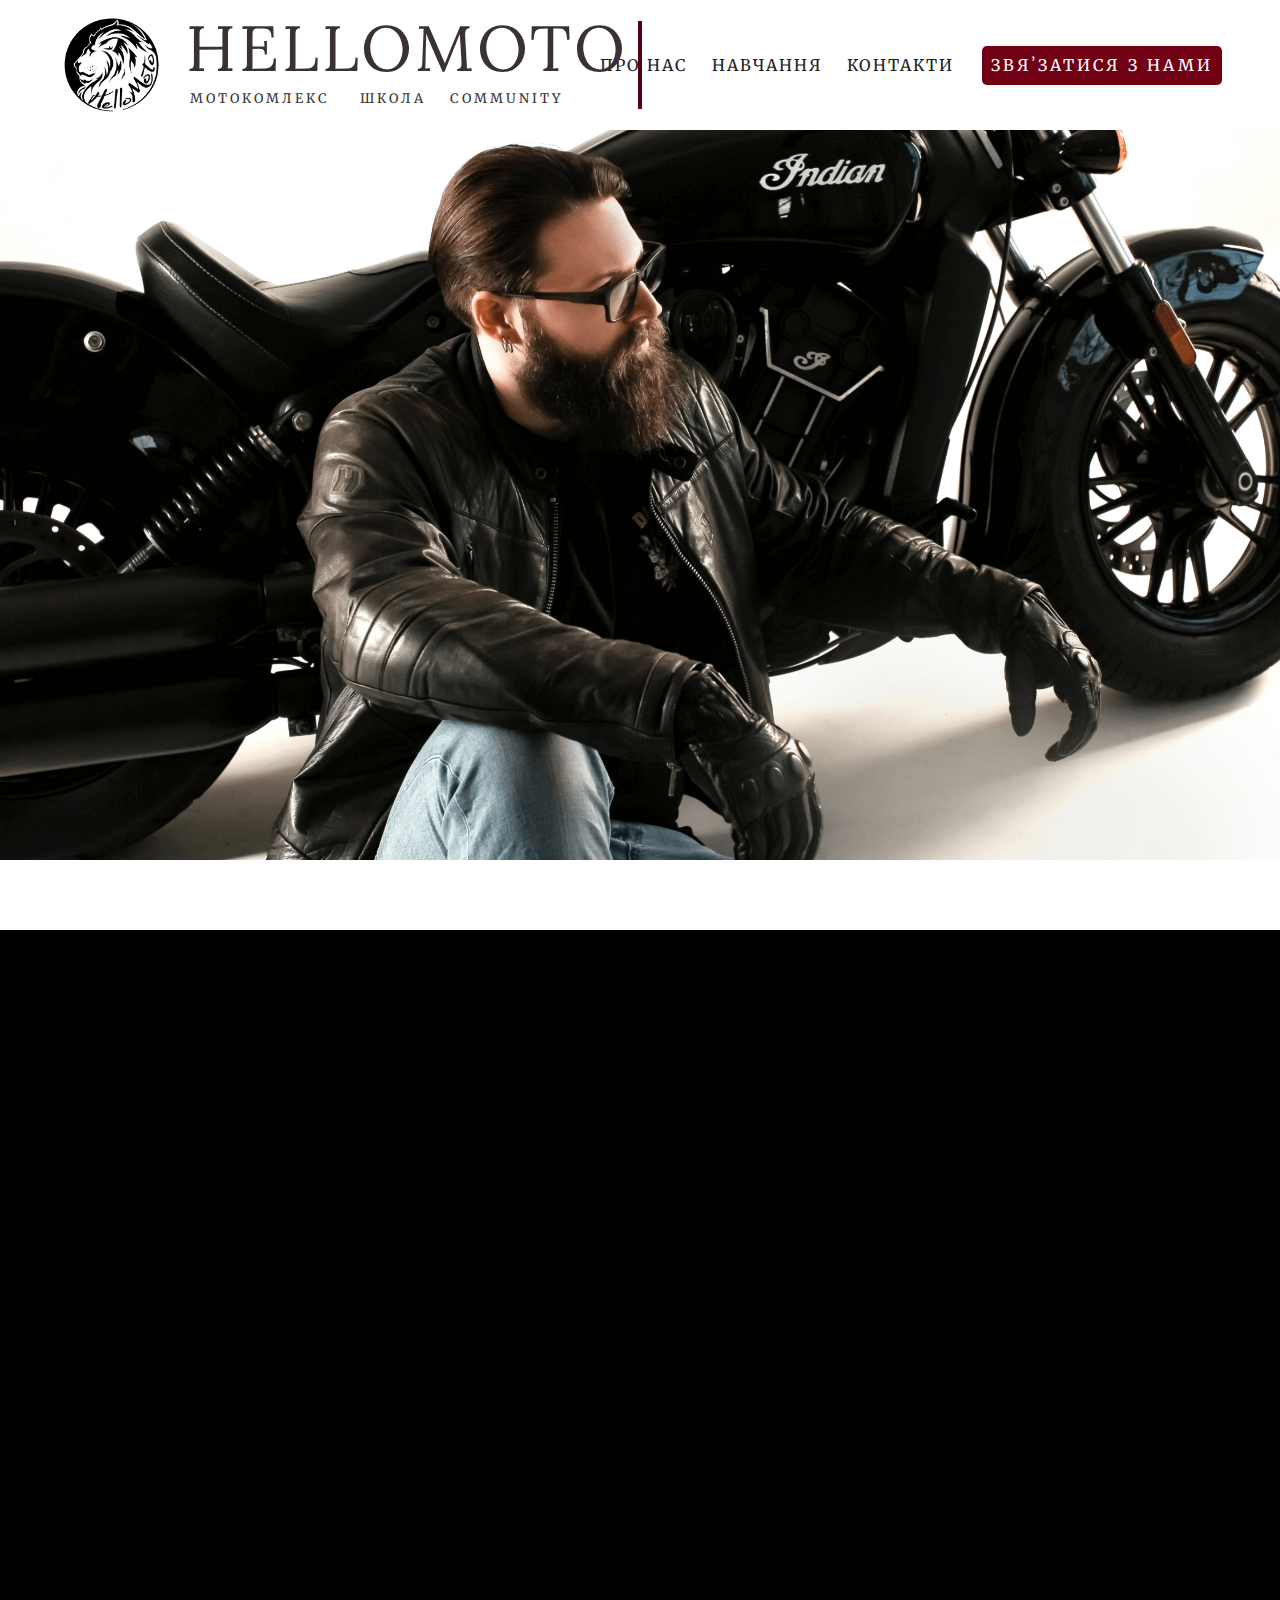
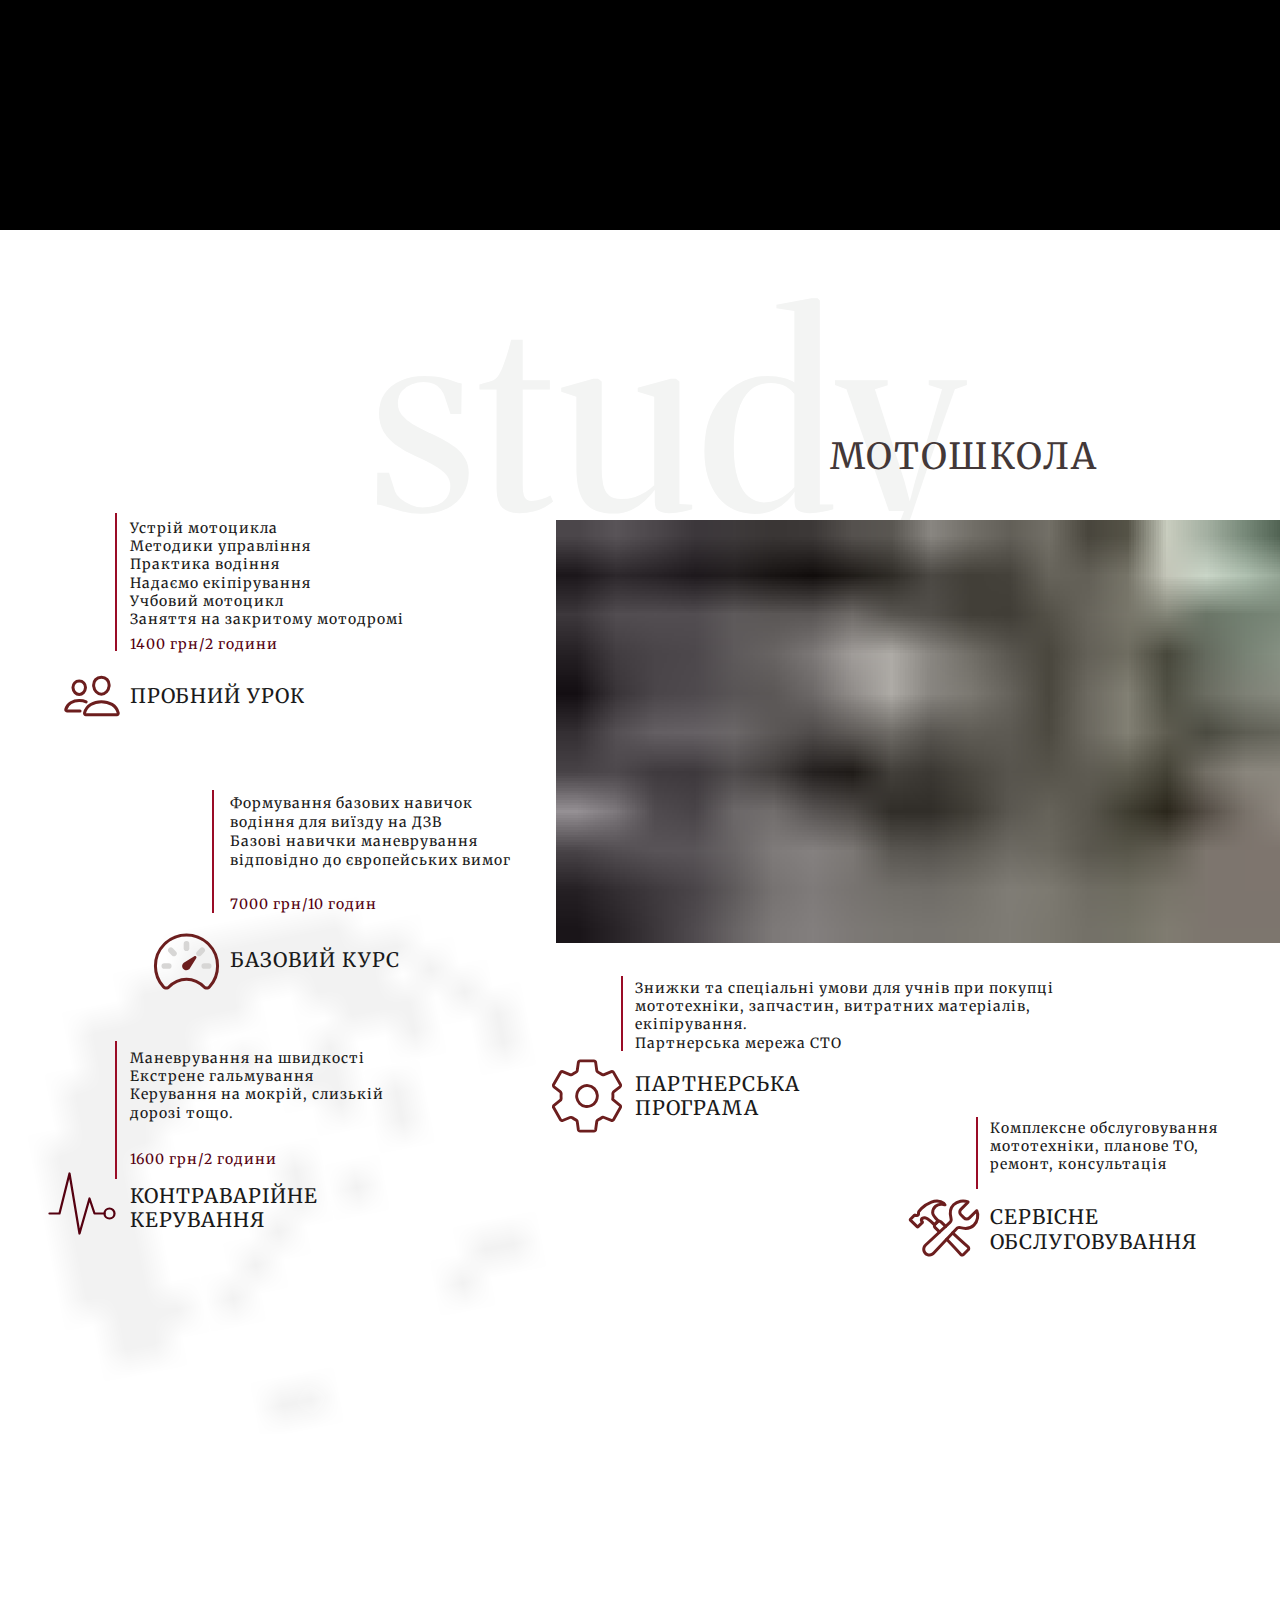
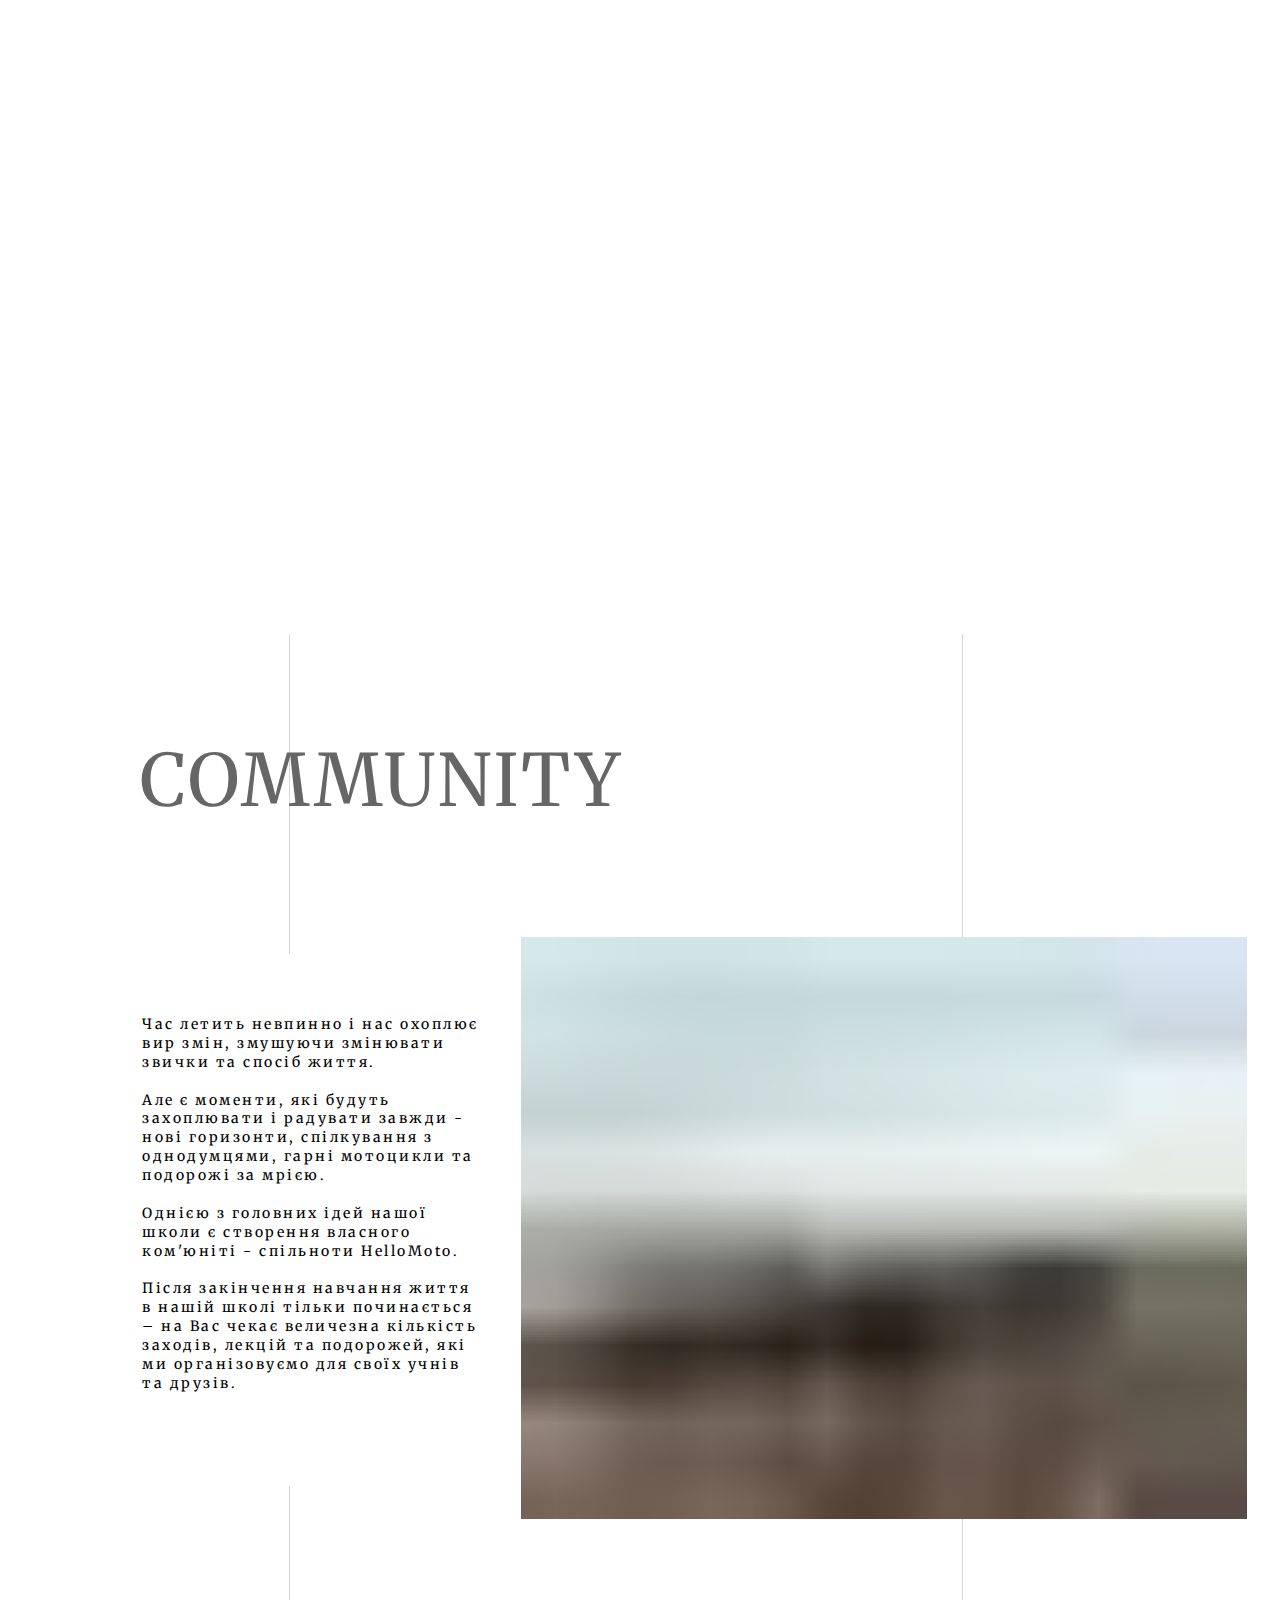
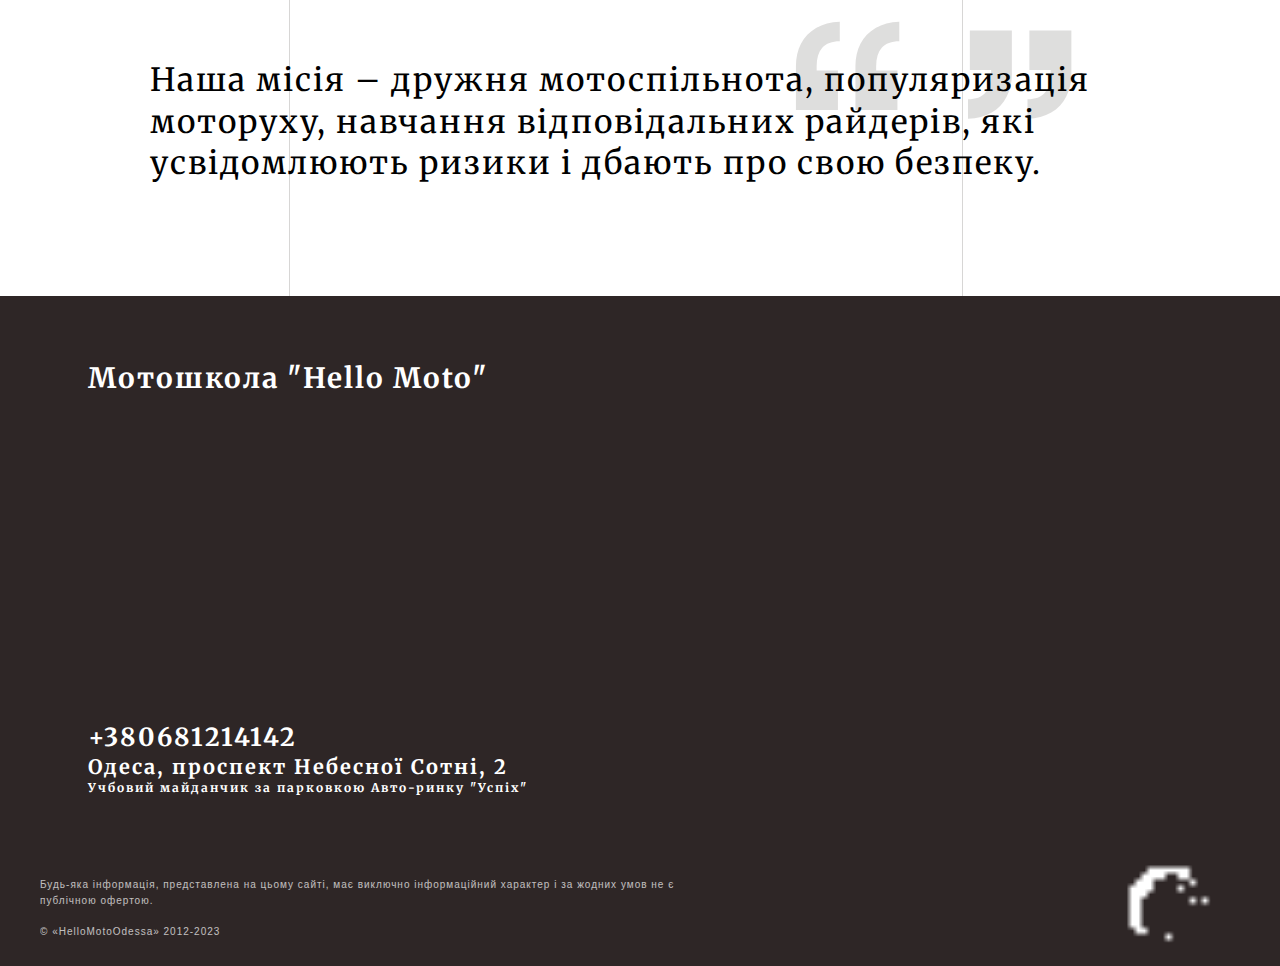
==== commit 88924448: "Update prices" ====
--- a/index.html
+++ b/index.html
@@ -211,7 +211,7 @@
 
 
 
-<div class='t396__elem tn-elem tn-elem__1891923671586275344843' data-elem-id='1586275344843' data-elem-type='text'  data-field-top-value="400"  data-field-top-res-960-value="224"  data-field-top-res-640-value="217"  data-field-top-res-480-value="170"  data-field-top-res-320-value="306"  data-field-left-value="90"  data-field-left-res-960-value="59"  data-field-left-res-640-value="56"  data-field-left-res-480-value="50"  data-field-left-res-320-value="90"  data-field-width-value="170"  data-field-width-res-640-value="135"  data-field-axisy-value="top"  data-field-axisx-value="left" data-field-container-value="grid" data-field-topunits-value=""  data-field-leftunits-value="" data-field-heightunits-value="" data-field-widthunits-value="" > <div class='tn-atom' field='tn_text_1586275344843' >1200 грн/2 години</div> </div> <div class='t396__elem tn-elem tn-elem__1891923671588860944232' data-elem-id='1588860944232' data-elem-type='text' data-field-top-value="885"  data-field-top-res-960-value="579"  data-field-top-res-640-value="678"  data-field-top-res-480-value="657"  data-field-top-res-320-value="902"  data-field-left-value="950" data-field-left-res-960-value="742" data-field-left-res-640-value="403" data-field-left-res-480-value="263" data-field-left-res-320-value="90"  data-field-width-value="310"  data-field-width-res-960-value="180"  data-field-width-res-640-value="200"  data-field-axisy-value="top"  data-field-axisx-value="left" data-field-container-value="grid" data-field-topunits-value=""  data-field-leftunits-value="" data-field-heightunits-value="" data-field-widthunits-value="" > <div class='tn-atom' field='tn_text_1588860944232' >Комплексне обслуговування <br> мототехніки, планове ТО, <br> ремонт, консультація <br></div> </div> <div class='t396__elem tn-elem tn-elem__1891923671588860992022' data-elem-id='1588860992022' data-elem-type='text' data-field-top-value="55" data-field-top-res-960-value="43" data-field-top-res-640-value="19" data-field-top-res-480-value="22" data-field-top-res-320-value="5"  data-field-left-value="330" data-field-left-res-960-value="585" data-field-left-res-640-value="327" data-field-left-res-480-value="200" data-field-left-res-320-value="60"  data-field-width-value="200"  data-field-width-res-320-value="170"  data-field-axisy-value="top"  data-field-axisx-value="left" data-field-container-value="grid" data-field-topunits-value=""  data-field-leftunits-value="" data-field-heightunits-value="" data-field-widthunits-value="" > <div class='tn-atom' field='tn_text_1588860992022' >study</div> </div> <div class='t396__elem tn-elem tn-elem__1891923671588861396313' data-elem-id='1588861396313' data-elem-type='shape' data-field-top-value="286"  data-field-top-res-960-value="140"  data-field-top-res-640-value="111"  data-field-top-res-480-value="98" data-field-top-res-320-value="69" data-field-left-value="516" data-field-left-res-960-value="376" data-field-left-res-640-value="274" data-field-left-res-480-value="197" data-field-left-res-320-value="0" data-field-height-value="423" data-field-height-res-960-value="388" data-field-height-res-640-value="256" data-field-height-res-480-value="234" data-field-height-res-320-value="197" data-field-width-value="787"  data-field-width-res-960-value="625"  data-field-width-res-640-value="415"  data-field-width-res-480-value="297"  data-field-width-res-320-value="320"  data-field-axisy-value="top"  data-field-axisx-value="left" data-field-container-value="grid" data-field-topunits-value=""  data-field-leftunits-value="" data-field-heightunits-value="" data-field-widthunits-value="" > <div class='tn-atom t-bgimg' data-original="images/tild3939-6363-4034-b061-386465366438__motoschool-from-air.jpeg" style="background-image:url('images/tild3939-6363-4034-b061-386465366438__-__resize__20x__motoschool-from-air.jpeg');" > </div> </div> 
+<div class='t396__elem tn-elem tn-elem__1891923671586275344843' data-elem-id='1586275344843' data-elem-type='text'  data-field-top-value="400"  data-field-top-res-960-value="224"  data-field-top-res-640-value="217"  data-field-top-res-480-value="170"  data-field-top-res-320-value="306"  data-field-left-value="90"  data-field-left-res-960-value="59"  data-field-left-res-640-value="56"  data-field-left-res-480-value="50"  data-field-left-res-320-value="90"  data-field-width-value="170"  data-field-width-res-640-value="135"  data-field-axisy-value="top"  data-field-axisx-value="left" data-field-container-value="grid" data-field-topunits-value=""  data-field-leftunits-value="" data-field-heightunits-value="" data-field-widthunits-value="" > <div class='tn-atom' field='tn_text_1586275344843' >1400 грн/2 години</div> </div> <div class='t396__elem tn-elem tn-elem__1891923671588860944232' data-elem-id='1588860944232' data-elem-type='text' data-field-top-value="885"  data-field-top-res-960-value="579"  data-field-top-res-640-value="678"  data-field-top-res-480-value="657"  data-field-top-res-320-value="902"  data-field-left-value="950" data-field-left-res-960-value="742" data-field-left-res-640-value="403" data-field-left-res-480-value="263" data-field-left-res-320-value="90"  data-field-width-value="310"  data-field-width-res-960-value="180"  data-field-width-res-640-value="200"  data-field-axisy-value="top"  data-field-axisx-value="left" data-field-container-value="grid" data-field-topunits-value=""  data-field-leftunits-value="" data-field-heightunits-value="" data-field-widthunits-value="" > <div class='tn-atom' field='tn_text_1588860944232' >Комплексне обслуговування <br> мототехніки, планове ТО, <br> ремонт, консультація <br></div> </div> <div class='t396__elem tn-elem tn-elem__1891923671588860992022' data-elem-id='1588860992022' data-elem-type='text' data-field-top-value="55" data-field-top-res-960-value="43" data-field-top-res-640-value="19" data-field-top-res-480-value="22" data-field-top-res-320-value="5"  data-field-left-value="330" data-field-left-res-960-value="585" data-field-left-res-640-value="327" data-field-left-res-480-value="200" data-field-left-res-320-value="60"  data-field-width-value="200"  data-field-width-res-320-value="170"  data-field-axisy-value="top"  data-field-axisx-value="left" data-field-container-value="grid" data-field-topunits-value=""  data-field-leftunits-value="" data-field-heightunits-value="" data-field-widthunits-value="" > <div class='tn-atom' field='tn_text_1588860992022' >study</div> </div> <div class='t396__elem tn-elem tn-elem__1891923671588861396313' data-elem-id='1588861396313' data-elem-type='shape' data-field-top-value="286"  data-field-top-res-960-value="140"  data-field-top-res-640-value="111"  data-field-top-res-480-value="98" data-field-top-res-320-value="69" data-field-left-value="516" data-field-left-res-960-value="376" data-field-left-res-640-value="274" data-field-left-res-480-value="197" data-field-left-res-320-value="0" data-field-height-value="423" data-field-height-res-960-value="388" data-field-height-res-640-value="256" data-field-height-res-480-value="234" data-field-height-res-320-value="197" data-field-width-value="787"  data-field-width-res-960-value="625"  data-field-width-res-640-value="415"  data-field-width-res-480-value="297"  data-field-width-res-320-value="320"  data-field-axisy-value="top"  data-field-axisx-value="left" data-field-container-value="grid" data-field-topunits-value=""  data-field-leftunits-value="" data-field-heightunits-value="" data-field-widthunits-value="" > <div class='tn-atom t-bgimg' data-original="images/tild3939-6363-4034-b061-386465366438__motoschool-from-air.jpeg" style="background-image:url('images/tild3939-6363-4034-b061-386465366438__-__resize__20x__motoschool-from-air.jpeg');" > </div> </div> 
 
 <!-- accident prevention -->
 <div class='t396__elem tn-elem tn-elem__1891923671588867377418' 
@@ -231,7 +231,7 @@
 data-field-width-res-320-value="140"  
 
 data-field-axisy-value="top"  data-field-axisx-value="left" data-field-container-value="grid" data-field-topunits-value=""  data-field-leftunits-value="" data-field-heightunits-value="" data-field-widthunits-value="" > 
-  <div class='tn-atom' field='tn_text_1588867377418' >1000 грн/2 години</div> </div>
+  <div class='tn-atom' field='tn_text_1588867377418' >1600 грн/2 години</div> </div>
 
 <!-- basic course -->
   <div class='t396__elem tn-elem tn-elem__1891923671586275252192' data-elem-id='1586275252192' data-elem-type='text'  
@@ -253,7 +253,7 @@
   data-field-width-res-640-value="142"  
 
   data-field-axisy-value="top"    data-field-axisx-value="left"   data-field-container-value="grid" data-field-topunits-value=""  data-field-leftunits-value="" data-field-heightunits-value="" data-field-widthunits-value="" > 
-  <div class='tn-atom' field='tn_text_1586275252192' >6000 грн/10 годин</div> </div> 
+  <div class='tn-atom' field='tn_text_1586275252192' >7000 грн/10 годин</div> </div> 
 
 <!-- special offer -->
 <div class="t396__elem tn-elem tn-elem__1891923671586275252192123" 
@@ -424,4 +424,4 @@
 </script>
  
 </div> </div></div></div><div id="rec170070563" class="r t-rec" style=" " data-record-type="270" ><div class="t270"></div><script>$(document).ready(function() { var hash = window.location.hash; setTimeout(function() { var curPath = window.location.pathname; var curFullPath = window.location.origin + curPath; $('a[href^="#"]:not([href="#"],.carousel-control,.t-carousel__control,[href^="#price"],[href^="#popup"],[href^="#prodpopup"],[href^="#order"],a[href^="#!"]),a[href^="' + curPath + '#"]:not(a[href*="#!/tproduct"]),a[href^="' + curFullPath + '#"]:not(a[href*="#!/tproduct"])').click(function(e) { var hash = this.hash; try { target = $(hash); } catch(event) { console.log("Exception t270: " + event.message); return true; } if (target.length == 0) { target = $('a[name="' + hash.substr(1) + '"]'); if (target.length == 0) { return true; } } e.preventDefault(); t270_scroll(hash, -3); }); }, 500);
-});</script></div></div><!--/allrecords--><!-- Tilda copyright. Don't remove this line --><div class="t-tildalabel " id="tildacopy" data-tilda-sign="2152475#9858902"><a href="https://tilda.cc/?upm=2152475" class="t-tildalabel__link"><div class="t-tildalabel__wrapper"><div class="t-tildalabel__txtleft">Made on </div><div class="t-tildalabel__wrapimg"><img src="images/tildacopy.png" class="t-tildalabel__img"></div><div class="t-tildalabel__txtright">Tilda</div></div></a></div><!-- Stat --> <script type="text/javascript">if (! window.mainTracker) { window.mainTracker = 'tilda'; } (function (d, w, k, o, g) { var n=d.getElementsByTagName(o)[0],s=d.createElement(o),f=function(){n.parentNode.insertBefore(s,n);}; s.type = "text/javascript"; s.async = true; s.key = k; s.id = "tildastatscript"; s.src=g; if (w.opera=="[object Opera]") {d.addEventListener("DOMContentLoaded", f, false);} else { f(); } })(document, window, '22d6423aa42bb62a129f75e8eb0ba82b','script','https://stat.tildacdn.com/js/tildastat-0.2.min.js');</script> </body></html>+});</script></div></div><!--/allrecords--><!-- Tilda copyright. Don't remove this line --><div class="t-tildalabel " id="tildacopy" data-tilda-sign="2152475#9858902"><a href="https://tilda.cc/?upm=2152475" class="t-tildalabel__link"><div class="t-tildalabel__wrapper"><div class="t-tildalabel__txtleft">Made on </div><div class="t-tildalabel__wrapimg"><img src="images/tildacopy.png" class="t-tildalabel__img"></div><div class="t-tildalabel__txtright">Tilda</div></div></a></div><!-- Stat --> <script type="text/javascript">if (! window.mainTracker) { window.mainTracker = 'tilda'; } (function (d, w, k, o, g) { var n=d.getElementsByTagName(o)[0],s=d.createElement(o),f=function(){n.parentNode.insertBefore(s,n);}; s.type = "text/javascript"; s.async = true; s.key = k; s.id = "tildastatscript"; s.src=g; if (w.opera=="[object Opera]") {d.addEventListener("DOMContentLoaded", f, false);} else { f(); } })(document, window, '22d6423aa42bb62a129f75e8eb0ba82b','script','https://stat.tildacdn.com/js/tildastat-0.2.min.js');</script> </body></html>
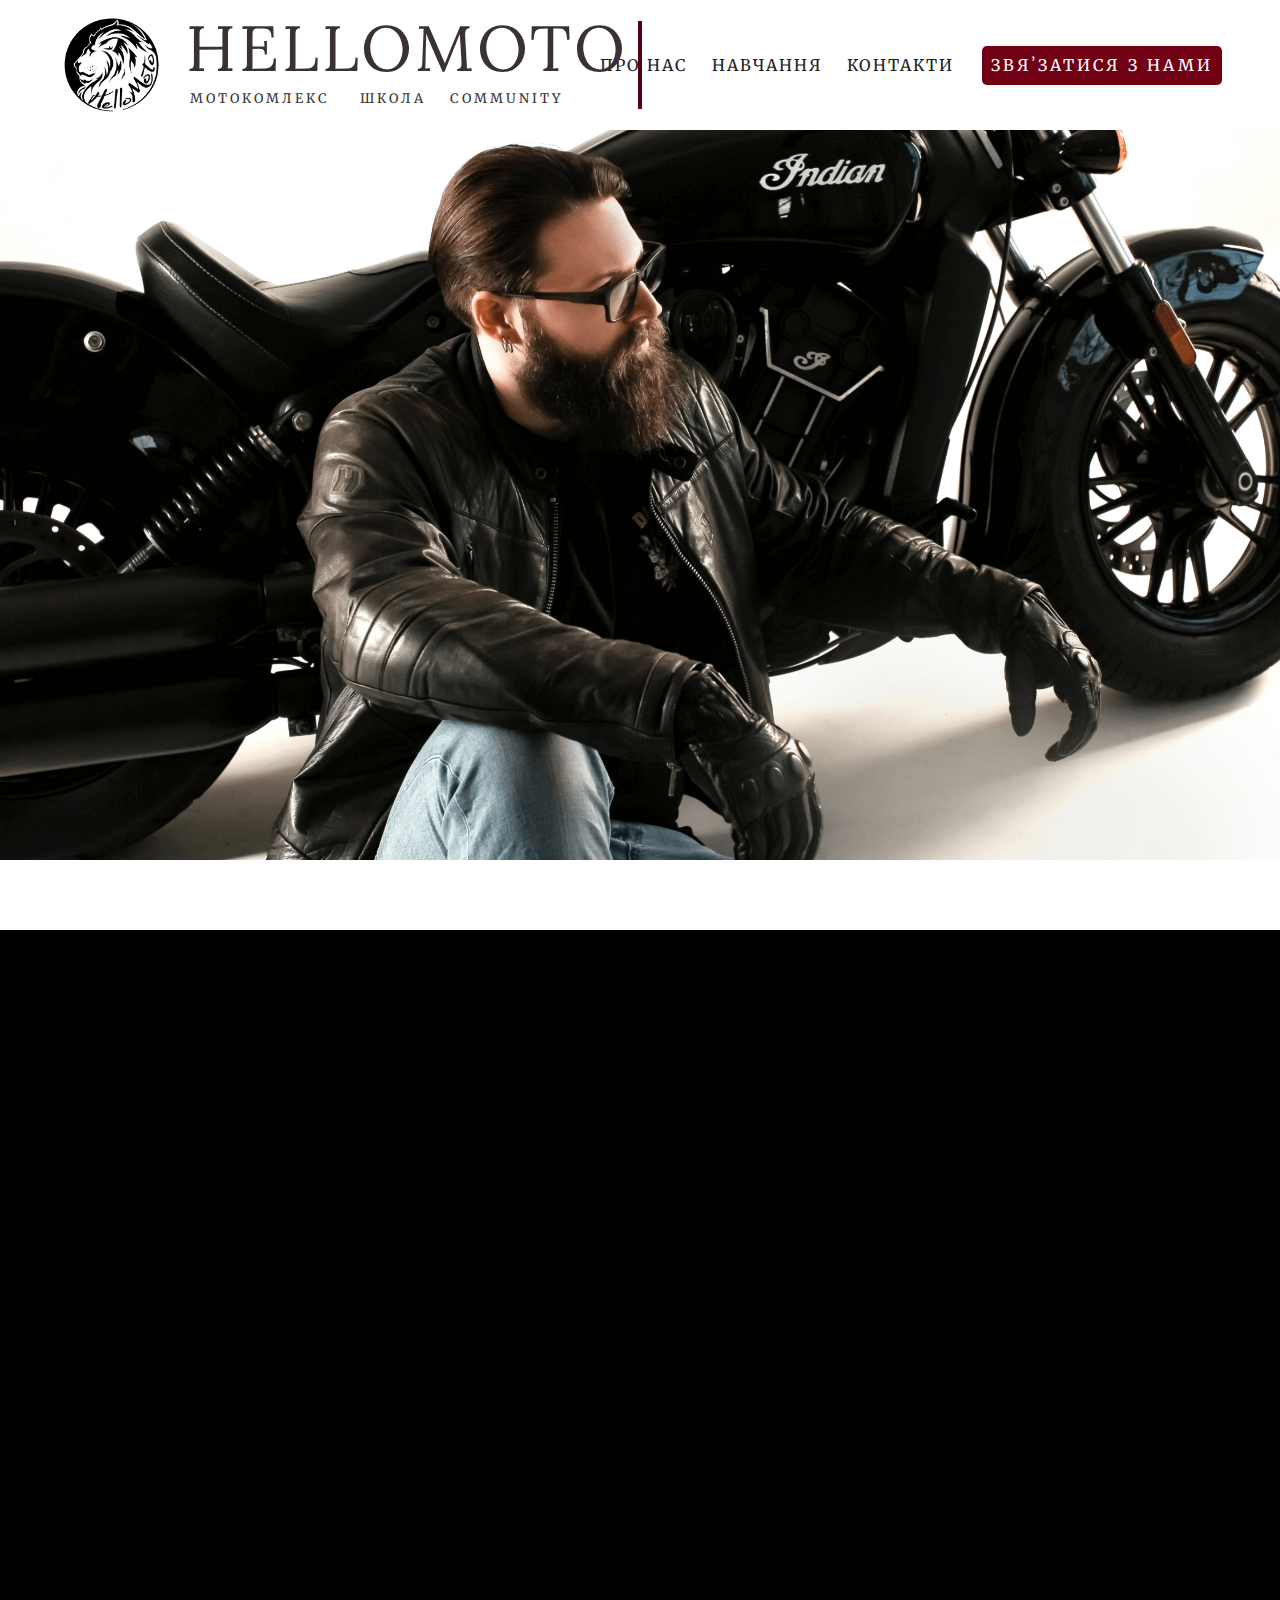
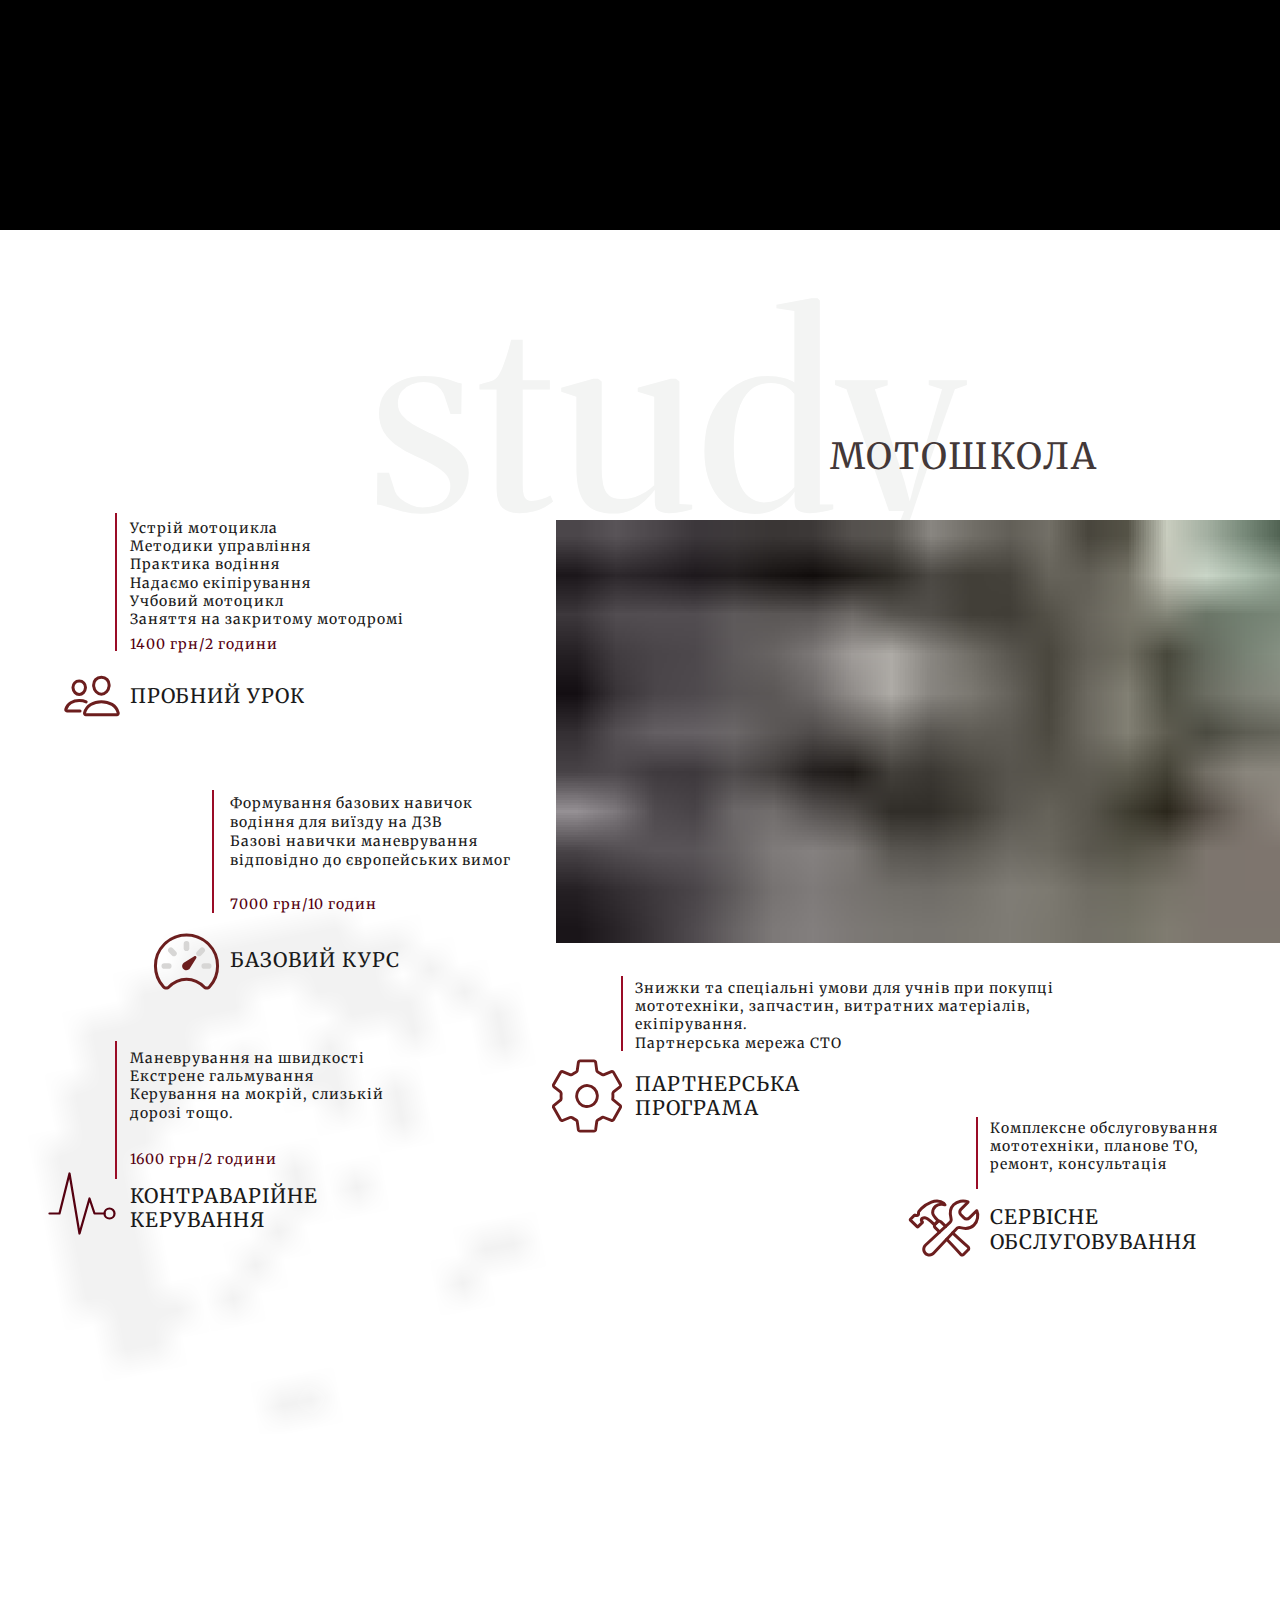
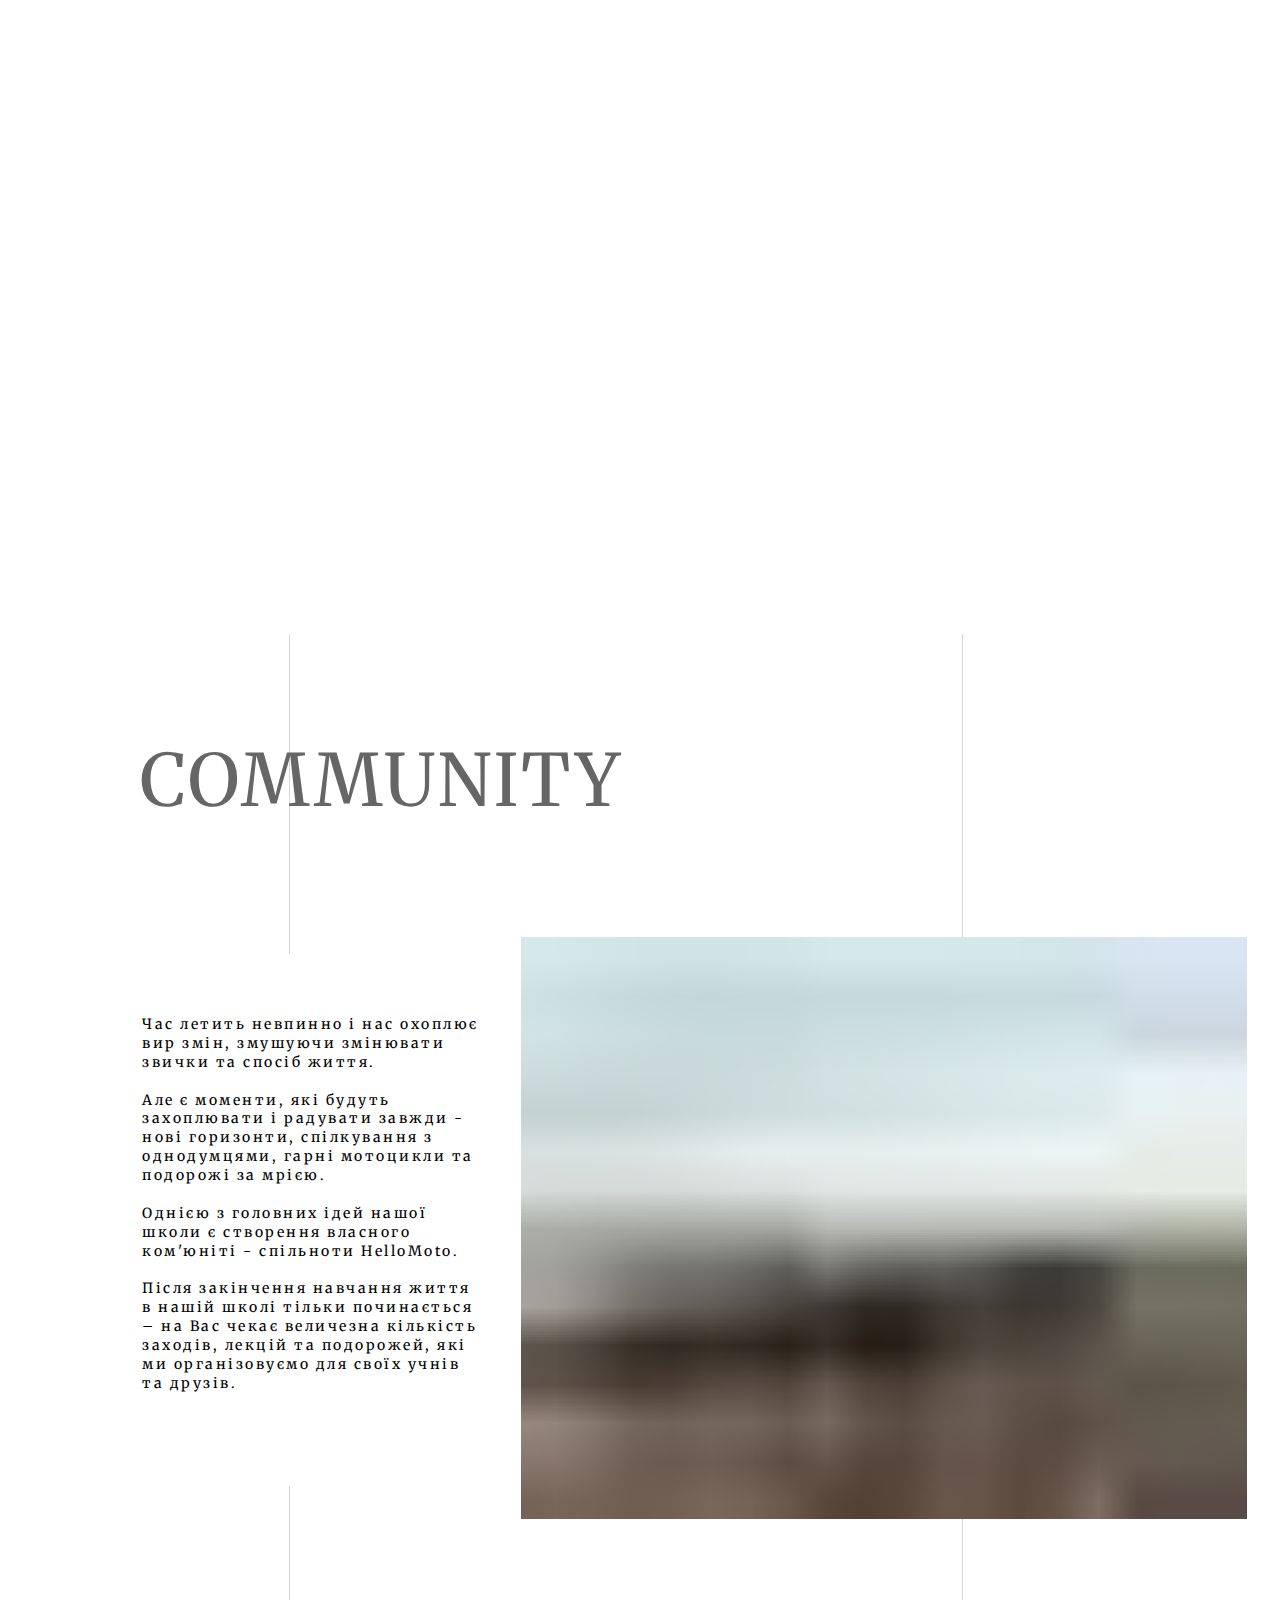
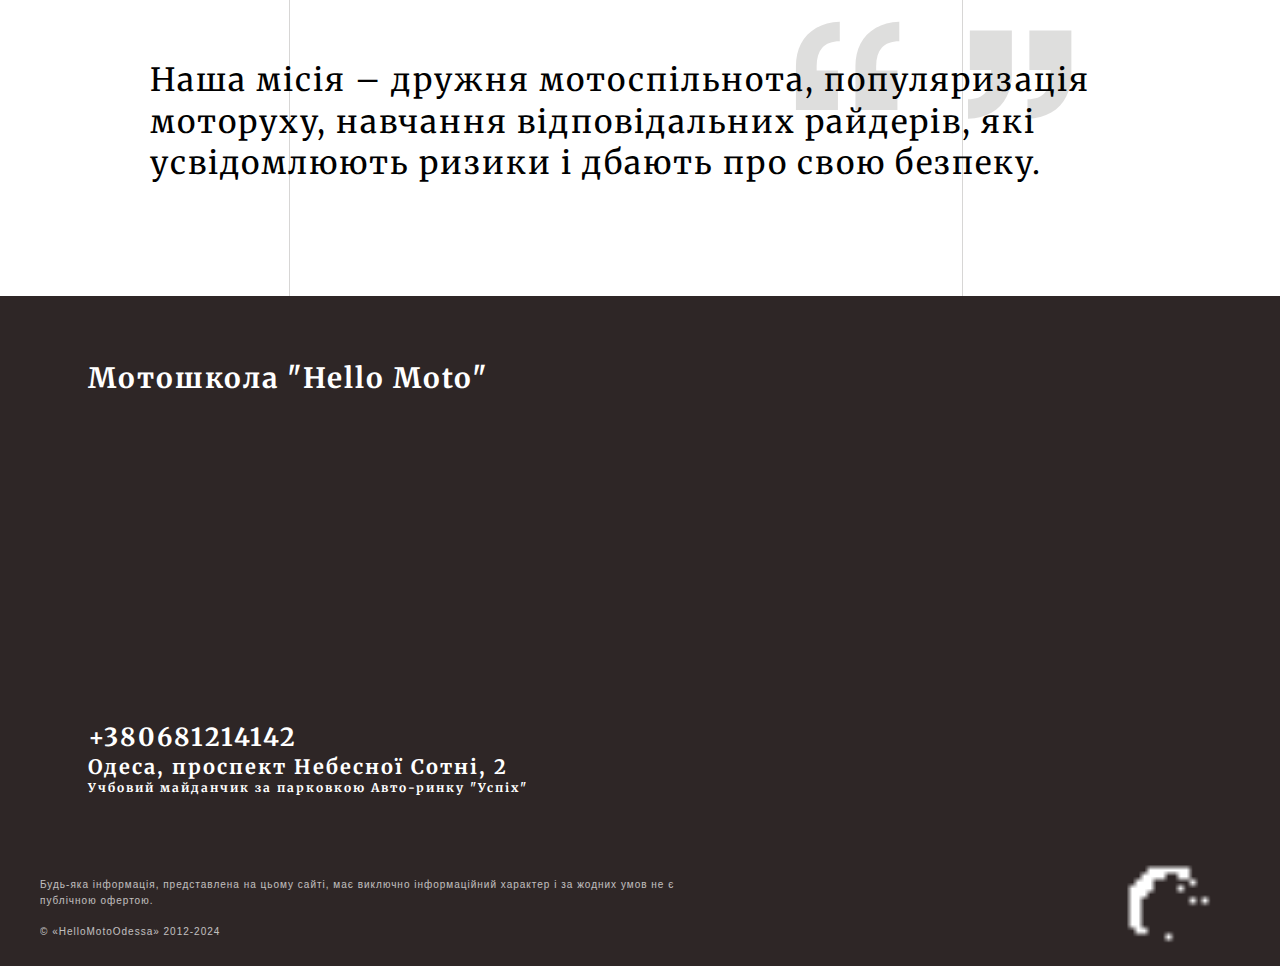
==== commit 936293a8: "Update year" ====
--- a/index.html
+++ b/index.html
@@ -412,7 +412,7 @@
       <iframe src="https://www.google.com/maps/embed?pb=!1m18!1m12!1m3!1d2233.7685658696128!2d30.69470558699381!3d46.42706396958243!2m3!1f0!2f0!3f0!3m2!1i1024!2i768!4f13.1!3m3!1m2!1s0x40c63303eb196393%3A0x37c573f333a14913!2z0JzQvtGC0L7RiNC60L7Qu9CwICJIZWxsb01vdG8i!5e0!3m2!1sen!2sua!4v1584571817790!5m2!1sen!2sua" width="100%" height="100%"  frameborder="0" style="border:0;" allowfullscreen="" aria-hidden="false" tabindex="0"></iframe>
     </div>
  
-</div> </div></div></div><div id="rec171398068" class="r t-rec" style=" " data-record-type="215" ><a name="contacts" style="font-size:0;"></a></div><div id="rec177909774" class="r t-rec" style=" " data-animationappear="off" data-record-type="396" ><!-- T396 --><style>#rec177909774 .t396__artboard{height: 120px;background-color: #2E2626;}#rec177909774 .t396__filter{height: 120px;}#rec177909774 .t396__carrier{height: 120px;background-position: center center;background-attachment: scroll;background-size:cover;background-repeat:no-repeat;}@media screen and (max-width: 1199px){#rec177909774 .t396__artboard{}#rec177909774 .t396__filter{}#rec177909774 .t396__carrier{background-attachment:scroll;}}@media screen and (max-width: 959px){#rec177909774 .t396__artboard{height: 160px;}#rec177909774 .t396__filter{height: 160px;}#rec177909774 .t396__carrier{height: 160px;}}@media screen and (max-width: 639px){}@media screen and (max-width: 479px){}#rec177909774 .tn-elem[data-elem-id="1470210128180"]{color:#ffffff;z-index:5;top: 31px;left: calc(50% - 600px + 0px);width:650px;}#rec177909774 .tn-elem[data-elem-id="1470210128180"] .tn-atom{color:#ffffff;font-size:10px;font-family:'Arial',Arial,sans-serif;line-height:1.55;font-weight:400;letter-spacing:1px;opacity:0.7;background-position:center center;border-color:transparent;border-style:solid;}@media screen and (max-width: 1199px){#rec177909774 .tn-elem[data-elem-id="1470210128180"]{top: 35px;left: calc(50% - 480px + 13px);width:540px;}}@media screen and (max-width: 959px){#rec177909774 .tn-elem[data-elem-id="1470210128180"]{top: 80px;left: calc(50% - 320px + 159px);width:480px;}}@media screen and (max-width: 639px){#rec177909774 .tn-elem[data-elem-id="1470210128180"]{top: 70px;left: calc(50% - 240px + 139px);width:330px;}}@media screen and (max-width: 479px){#rec177909774 .tn-elem[data-elem-id="1470210128180"]{top: 55px;left: calc(50% - 160px + 130px);width:190px;}#rec177909774 .tn-elem[data-elem-id="1470210128180"] .tn-atom{font-size:8px;}}#rec177909774 .tn-elem[data-elem-id="1470210224069"]{z-index:1;top: 5px;left: calc(50% - 600px + 1071px);width:121px;height:111px;}#rec177909774 .tn-elem[data-elem-id="1470210224069"] .tn-atom{background-position:center center;background-size:cover;background-repeat:no-repeat;border-color:transparent;border-style:solid;}@media screen and (max-width: 1199px){#rec177909774 .tn-elem[data-elem-id="1470210224069"]{top: 5px;left: calc(50% - 480px + 843px);}}@media screen and (max-width: 959px){#rec177909774 .tn-elem[data-elem-id="1470210224069"]{top: 15px;left: calc(50% - 320px + 1px);width:154px;height:130px;}}@media screen and (max-width: 639px){#rec177909774 .tn-elem[data-elem-id="1470210224069"]{top: 11px;left: calc(50% - 240px + -11px);width:153px;height:132px;}}@media screen and (max-width: 479px){#rec177909774 .tn-elem[data-elem-id="1470210224069"]{top: 20px;left: calc(50% - 160px + -13px);width:146px;height:120px;}}#rec177909774 .tn-elem[data-elem-id="1586282227120"]{z-index:8;top: 37px;left: calc(50% - 600px + 978px);width:45px;}#rec177909774 .tn-elem[data-elem-id="1586282227120"] .tn-atom{background-position:center center;border-color:transparent;border-style:solid;}@media screen and (max-width: 1199px){#rec177909774 .tn-elem[data-elem-id="1586282227120"]{top: 38px;left: calc(50% - 480px + 664px);}}@media screen and (max-width: 959px){#rec177909774 .tn-elem[data-elem-id="1586282227120"]{top: 23px;left: calc(50% - 320px + 158px);}}@media screen and (max-width: 639px){#rec177909774 .tn-elem[data-elem-id="1586282227120"]{top: 16px;left: calc(50% - 240px + 140px);}}@media screen and (max-width: 479px){#rec177909774 .tn-elem[data-elem-id="1586282227120"]{top: 14px;left: calc(50% - 160px + 130px);width:35px;}}#rec177909774 .tn-elem[data-elem-id="1586282230607"]{z-index:9;top: 43px;left: calc(50% - 600px + 785px);width:31px;}#rec177909774 .tn-elem[data-elem-id="1586282230607"] .tn-atom{background-position:center center;border-color:transparent;border-style:solid;}@media screen and (max-width: 1199px){#rec177909774 .tn-elem[data-elem-id="1586282230607"]{top: 44px;left: calc(50% - 480px + 617px);}}@media screen and (max-width: 959px){#rec177909774 .tn-elem[data-elem-id="1586282230607"]{top: 31px;left: calc(50% - 320px + 223px);}}@media screen and (max-width: 639px){#rec177909774 .tn-elem[data-elem-id="1586282230607"]{top: 22px;left: calc(50% - 240px + 204px);}}@media screen and (max-width: 479px){#rec177909774 .tn-elem[data-elem-id="1586282230607"]{top: 20px;left: calc(50% - 160px + 173px);width:25px;}}#rec177909774 .tn-elem[data-elem-id="1590402700019"]{z-index:10;top: 44px;left: calc(50% - 600px + 944px);width:15px;}#rec177909774 .tn-elem[data-elem-id="1590402700019"] .tn-atom{background-position:center center;border-color:transparent;border-style:solid;}@media screen and (max-width: 1199px){#rec177909774 .tn-elem[data-elem-id="1590402700019"]{top: 45px;left: calc(50% - 480px + 775px);}}@media screen and (max-width: 959px){#rec177909774 .tn-elem[data-elem-id="1590402700019"]{top: 31px;left: calc(50% - 320px + 332px);}}@media screen and (max-width: 639px){#rec177909774 .tn-elem[data-elem-id="1590402700019"]{top: 23px;left: calc(50% - 240px + 311px);}}@media screen and (max-width: 479px){#rec177909774 .tn-elem[data-elem-id="1590402700019"]{top: 20px;left: calc(50% - 160px + 249px);width:12px;}}#rec177909774 .tn-elem[data-elem-id="1590402717897"]{z-index:11;top: 44px;left: calc(50% - 600px + 888px);width:33px;}#rec177909774 .tn-elem[data-elem-id="1590402717897"] .tn-atom{background-position:center center;border-color:transparent;border-style:solid;}@media screen and (max-width: 1199px){#rec177909774 .tn-elem[data-elem-id="1590402717897"]{top: 43px;left: calc(50% - 480px + 807px);}}@media screen and (max-width: 959px){#rec177909774 .tn-elem[data-elem-id="1590402717897"]{top: 30px;left: calc(50% - 320px + 372px);}}@media screen and (max-width: 639px){#rec177909774 .tn-elem[data-elem-id="1590402717897"]{top: 21px;left: calc(50% - 240px + 341px);}}@media screen and (max-width: 479px){#rec177909774 .tn-elem[data-elem-id="1590402717897"]{top: 19px;left: calc(50% - 160px + 275px);width:26px;}}#rec177909774 .tn-elem[data-elem-id="1590402750178"]{z-index:12;top: 44px;left: calc(50% - 600px + 835px);width:30px;}#rec177909774 .tn-elem[data-elem-id="1590402750178"] .tn-atom{background-position:center center;border-color:transparent;border-style:solid;}@media screen and (max-width: 1199px){#rec177909774 .tn-elem[data-elem-id="1590402750178"]{top: 45px;left: calc(50% - 480px + 724px);}}@media screen and (max-width: 959px){#rec177909774 .tn-elem[data-elem-id="1590402750178"]{top: 31px;left: calc(50% - 320px + 273px);}}@media screen and (max-width: 639px){#rec177909774 .tn-elem[data-elem-id="1590402750178"]{top: 23px;left: calc(50% - 240px + 261px);}}@media screen and (max-width: 479px){#rec177909774 .tn-elem[data-elem-id="1590402750178"]{top: 20px;left: calc(50% - 160px + 209px);width:25px;}}</style> <div class='t396'><div class="t396__artboard" data-artboard-recid="177909774" data-artboard-height="120"  data-artboard-height-res-640="160"  data-artboard-height_vh=""  data-artboard-valign="center" data-artboard-ovrflw="" > <div class="t396__carrier" data-artboard-recid="177909774"></div> <div class="t396__filter" data-artboard-recid="177909774"></div> <div class='t396__elem tn-elem tn-elem__1779097741470210128180' data-elem-id='1470210128180' data-elem-type='text' data-field-top-value="31" data-field-top-res-960-value="35" data-field-top-res-640-value="80" data-field-top-res-480-value="70" data-field-top-res-320-value="55" data-field-left-value="0" data-field-left-res-960-value="13"  data-field-left-res-640-value="159" data-field-left-res-480-value="139" data-field-left-res-320-value="130" data-field-width-value="650"  data-field-width-res-960-value="540"  data-field-width-res-640-value="480"  data-field-width-res-480-value="330"  data-field-width-res-320-value="190"  data-field-axisy-value="top"  data-field-axisx-value="left" data-field-container-value="grid" data-field-topunits-value=""  data-field-leftunits-value="" data-field-heightunits-value="" data-field-widthunits-value="" > <div class='tn-atom' field='tn_text_1470210128180' >Будь-яка інформація, представлена на цьому сайті, має виключно інформаційний характер і за жодних умов не є публічною офертою. <br><br>© «HelloMotoOdessa» 2012-2023<br></div> </div> <div class='t396__elem tn-elem tn-elem__1779097741470210224069' data-elem-id='1470210224069' data-elem-type='shape'  data-field-top-value="5"  data-field-top-res-960-value="5"  data-field-top-res-640-value="15" data-field-top-res-480-value="11" data-field-top-res-320-value="20" data-field-left-value="1071"  data-field-left-res-960-value="843" data-field-left-res-640-value="1" data-field-left-res-480-value="-11" data-field-left-res-320-value="-13" data-field-height-value="111" data-field-height-res-640-value="130" data-field-height-res-480-value="132" data-field-height-res-320-value="120" data-field-width-value="121"  data-field-width-res-640-value="154"  data-field-width-res-480-value="153"  data-field-width-res-320-value="146"  data-field-axisy-value="top"  data-field-axisx-value="left" data-field-container-value="grid" data-field-topunits-value=""  data-field-leftunits-value="" data-field-heightunits-value="" data-field-widthunits-value="" > <a class='tn-atom t-bgimg' href="#main" rel="nofollow" data-original="images/tild6166-3261-4163-b763-376332316363__footer-logo.png" style="background-image:url('images/tild6166-3261-4163-b763-376332316363__-__resize__20x__footer-logo.png');" > </a> </div> <div class='t396__elem tn-elem tn-elem__1779097741586282227120' data-elem-id='1586282227120' data-elem-type='image'  data-field-top-value="37" data-field-top-res-960-value="38" data-field-top-res-640-value="23" data-field-top-res-480-value="16" data-field-top-res-320-value="14" data-field-left-value="978" data-field-left-res-960-value="664" data-field-left-res-640-value="158" data-field-left-res-480-value="140" data-field-left-res-320-value="130" data-field-width-value="45" data-field-width-res-320-value="35" data-field-axisy-value="top"  data-field-axisx-value="left" data-field-container-value="grid" data-field-topunits-value=""  data-field-leftunits-value="" data-field-heightunits-value="" data-field-widthunits-value="" > <a class='tn-atom' href="mailto:hellomoto.odessa.ua@gmail.com" target="_blank" > <img class='tn-atom__img t-img' data-original='images/tild3261-3762-4539-b536-663533313662__mail.svg' imgfield='tn_img_1586282227120'> </a> </div> <div class='t396__elem tn-elem tn-elem__1779097741586282230607' data-elem-id='1586282230607' data-elem-type='image'  data-field-top-value="43" data-field-top-res-960-value="44" data-field-top-res-640-value="31" data-field-top-res-480-value="22" data-field-top-res-320-value="20" data-field-left-value="785" data-field-left-res-960-value="617" data-field-left-res-640-value="223" data-field-left-res-480-value="204" data-field-left-res-320-value="173" data-field-width-value="31" data-field-width-res-320-value="25" data-field-axisy-value="top"  data-field-axisx-value="left" data-field-container-value="grid" data-field-topunits-value=""  data-field-leftunits-value="" data-field-heightunits-value="" data-field-widthunits-value="" > <a class='tn-atom' href="tel:+380681214142" > <img class='tn-atom__img t-img' data-original='images/tild3461-3930-4838-a166-666163643235__phone.svg' imgfield='tn_img_1586282230607'> </a> </div> <div class='t396__elem tn-elem tn-elem__1779097741590402700019' data-elem-id='1590402700019' data-elem-type='image'  data-field-top-value="44" data-field-top-res-960-value="45" data-field-top-res-640-value="31" data-field-top-res-480-value="23" data-field-top-res-320-value="20" data-field-left-value="944" data-field-left-res-960-value="775" data-field-left-res-640-value="332" data-field-left-res-480-value="311" data-field-left-res-320-value="249" data-field-width-value="15" data-field-width-res-320-value="12" data-field-axisy-value="top"  data-field-axisx-value="left" data-field-container-value="grid" data-field-topunits-value=""  data-field-leftunits-value="" data-field-heightunits-value="" data-field-widthunits-value="" > <a class='tn-atom' href="https://www.facebook.com/HelloMotoOdessa/" target="_blank" > <img class='tn-atom__img t-img' data-original='images/tild6533-6165-4462-a136-623966353138__tild6136-6165-4334-a.svg' imgfield='tn_img_1590402700019'> </a> </div> <div class='t396__elem tn-elem tn-elem__1779097741590402717897' data-elem-id='1590402717897' data-elem-type='image' data-field-top-value="44" data-field-top-res-960-value="43" data-field-top-res-640-value="30" data-field-top-res-480-value="21" data-field-top-res-320-value="19" data-field-left-value="888" data-field-left-res-960-value="807" data-field-left-res-640-value="372" data-field-left-res-480-value="341" data-field-left-res-320-value="275" data-field-width-value="33" data-field-width-res-320-value="26" data-field-axisy-value="top"  data-field-axisx-value="left" data-field-container-value="grid" data-field-topunits-value=""  data-field-leftunits-value="" data-field-heightunits-value="" data-field-widthunits-value="" > <a class='tn-atom' href="viber://chat?number=%2B380681214142" target="_blank" > <img class='tn-atom__img t-img' data-original='images/tild6164-3263-4237-a335-663261366561__tild3339-3430-4438-b.svg' imgfield='tn_img_1590402717897'> </a> </div> <div class='t396__elem tn-elem tn-elem__1779097741590402750178' data-elem-id='1590402750178' data-elem-type='image' data-field-top-value="44" data-field-top-res-960-value="45" data-field-top-res-640-value="31" data-field-top-res-480-value="23" data-field-top-res-320-value="20" data-field-left-value="835" data-field-left-res-960-value="724" data-field-left-res-640-value="273" data-field-left-res-480-value="261" data-field-left-res-320-value="209" data-field-width-value="30" data-field-width-res-320-value="25" data-field-axisy-value="top"  data-field-axisx-value="left" data-field-container-value="grid" data-field-topunits-value=""  data-field-leftunits-value="" data-field-heightunits-value="" data-field-widthunits-value="" > <a class='tn-atom' href="https://www.instagram.com/hello_moto_odessa/" target="_blank" > <img class='tn-atom__img t-img' data-original='images/tild6363-3565-4164-a238-386662636436__tild3036-6531-4231-b.svg' imgfield='tn_img_1590402750178'> </a> </div> </div> </div> <script>$( document ).ready(function() { t396_init('177909774');
+</div> </div></div></div><div id="rec171398068" class="r t-rec" style=" " data-record-type="215" ><a name="contacts" style="font-size:0;"></a></div><div id="rec177909774" class="r t-rec" style=" " data-animationappear="off" data-record-type="396" ><!-- T396 --><style>#rec177909774 .t396__artboard{height: 120px;background-color: #2E2626;}#rec177909774 .t396__filter{height: 120px;}#rec177909774 .t396__carrier{height: 120px;background-position: center center;background-attachment: scroll;background-size:cover;background-repeat:no-repeat;}@media screen and (max-width: 1199px){#rec177909774 .t396__artboard{}#rec177909774 .t396__filter{}#rec177909774 .t396__carrier{background-attachment:scroll;}}@media screen and (max-width: 959px){#rec177909774 .t396__artboard{height: 160px;}#rec177909774 .t396__filter{height: 160px;}#rec177909774 .t396__carrier{height: 160px;}}@media screen and (max-width: 639px){}@media screen and (max-width: 479px){}#rec177909774 .tn-elem[data-elem-id="1470210128180"]{color:#ffffff;z-index:5;top: 31px;left: calc(50% - 600px + 0px);width:650px;}#rec177909774 .tn-elem[data-elem-id="1470210128180"] .tn-atom{color:#ffffff;font-size:10px;font-family:'Arial',Arial,sans-serif;line-height:1.55;font-weight:400;letter-spacing:1px;opacity:0.7;background-position:center center;border-color:transparent;border-style:solid;}@media screen and (max-width: 1199px){#rec177909774 .tn-elem[data-elem-id="1470210128180"]{top: 35px;left: calc(50% - 480px + 13px);width:540px;}}@media screen and (max-width: 959px){#rec177909774 .tn-elem[data-elem-id="1470210128180"]{top: 80px;left: calc(50% - 320px + 159px);width:480px;}}@media screen and (max-width: 639px){#rec177909774 .tn-elem[data-elem-id="1470210128180"]{top: 70px;left: calc(50% - 240px + 139px);width:330px;}}@media screen and (max-width: 479px){#rec177909774 .tn-elem[data-elem-id="1470210128180"]{top: 55px;left: calc(50% - 160px + 130px);width:190px;}#rec177909774 .tn-elem[data-elem-id="1470210128180"] .tn-atom{font-size:8px;}}#rec177909774 .tn-elem[data-elem-id="1470210224069"]{z-index:1;top: 5px;left: calc(50% - 600px + 1071px);width:121px;height:111px;}#rec177909774 .tn-elem[data-elem-id="1470210224069"] .tn-atom{background-position:center center;background-size:cover;background-repeat:no-repeat;border-color:transparent;border-style:solid;}@media screen and (max-width: 1199px){#rec177909774 .tn-elem[data-elem-id="1470210224069"]{top: 5px;left: calc(50% - 480px + 843px);}}@media screen and (max-width: 959px){#rec177909774 .tn-elem[data-elem-id="1470210224069"]{top: 15px;left: calc(50% - 320px + 1px);width:154px;height:130px;}}@media screen and (max-width: 639px){#rec177909774 .tn-elem[data-elem-id="1470210224069"]{top: 11px;left: calc(50% - 240px + -11px);width:153px;height:132px;}}@media screen and (max-width: 479px){#rec177909774 .tn-elem[data-elem-id="1470210224069"]{top: 20px;left: calc(50% - 160px + -13px);width:146px;height:120px;}}#rec177909774 .tn-elem[data-elem-id="1586282227120"]{z-index:8;top: 37px;left: calc(50% - 600px + 978px);width:45px;}#rec177909774 .tn-elem[data-elem-id="1586282227120"] .tn-atom{background-position:center center;border-color:transparent;border-style:solid;}@media screen and (max-width: 1199px){#rec177909774 .tn-elem[data-elem-id="1586282227120"]{top: 38px;left: calc(50% - 480px + 664px);}}@media screen and (max-width: 959px){#rec177909774 .tn-elem[data-elem-id="1586282227120"]{top: 23px;left: calc(50% - 320px + 158px);}}@media screen and (max-width: 639px){#rec177909774 .tn-elem[data-elem-id="1586282227120"]{top: 16px;left: calc(50% - 240px + 140px);}}@media screen and (max-width: 479px){#rec177909774 .tn-elem[data-elem-id="1586282227120"]{top: 14px;left: calc(50% - 160px + 130px);width:35px;}}#rec177909774 .tn-elem[data-elem-id="1586282230607"]{z-index:9;top: 43px;left: calc(50% - 600px + 785px);width:31px;}#rec177909774 .tn-elem[data-elem-id="1586282230607"] .tn-atom{background-position:center center;border-color:transparent;border-style:solid;}@media screen and (max-width: 1199px){#rec177909774 .tn-elem[data-elem-id="1586282230607"]{top: 44px;left: calc(50% - 480px + 617px);}}@media screen and (max-width: 959px){#rec177909774 .tn-elem[data-elem-id="1586282230607"]{top: 31px;left: calc(50% - 320px + 223px);}}@media screen and (max-width: 639px){#rec177909774 .tn-elem[data-elem-id="1586282230607"]{top: 22px;left: calc(50% - 240px + 204px);}}@media screen and (max-width: 479px){#rec177909774 .tn-elem[data-elem-id="1586282230607"]{top: 20px;left: calc(50% - 160px + 173px);width:25px;}}#rec177909774 .tn-elem[data-elem-id="1590402700019"]{z-index:10;top: 44px;left: calc(50% - 600px + 944px);width:15px;}#rec177909774 .tn-elem[data-elem-id="1590402700019"] .tn-atom{background-position:center center;border-color:transparent;border-style:solid;}@media screen and (max-width: 1199px){#rec177909774 .tn-elem[data-elem-id="1590402700019"]{top: 45px;left: calc(50% - 480px + 775px);}}@media screen and (max-width: 959px){#rec177909774 .tn-elem[data-elem-id="1590402700019"]{top: 31px;left: calc(50% - 320px + 332px);}}@media screen and (max-width: 639px){#rec177909774 .tn-elem[data-elem-id="1590402700019"]{top: 23px;left: calc(50% - 240px + 311px);}}@media screen and (max-width: 479px){#rec177909774 .tn-elem[data-elem-id="1590402700019"]{top: 20px;left: calc(50% - 160px + 249px);width:12px;}}#rec177909774 .tn-elem[data-elem-id="1590402717897"]{z-index:11;top: 44px;left: calc(50% - 600px + 888px);width:33px;}#rec177909774 .tn-elem[data-elem-id="1590402717897"] .tn-atom{background-position:center center;border-color:transparent;border-style:solid;}@media screen and (max-width: 1199px){#rec177909774 .tn-elem[data-elem-id="1590402717897"]{top: 43px;left: calc(50% - 480px + 807px);}}@media screen and (max-width: 959px){#rec177909774 .tn-elem[data-elem-id="1590402717897"]{top: 30px;left: calc(50% - 320px + 372px);}}@media screen and (max-width: 639px){#rec177909774 .tn-elem[data-elem-id="1590402717897"]{top: 21px;left: calc(50% - 240px + 341px);}}@media screen and (max-width: 479px){#rec177909774 .tn-elem[data-elem-id="1590402717897"]{top: 19px;left: calc(50% - 160px + 275px);width:26px;}}#rec177909774 .tn-elem[data-elem-id="1590402750178"]{z-index:12;top: 44px;left: calc(50% - 600px + 835px);width:30px;}#rec177909774 .tn-elem[data-elem-id="1590402750178"] .tn-atom{background-position:center center;border-color:transparent;border-style:solid;}@media screen and (max-width: 1199px){#rec177909774 .tn-elem[data-elem-id="1590402750178"]{top: 45px;left: calc(50% - 480px + 724px);}}@media screen and (max-width: 959px){#rec177909774 .tn-elem[data-elem-id="1590402750178"]{top: 31px;left: calc(50% - 320px + 273px);}}@media screen and (max-width: 639px){#rec177909774 .tn-elem[data-elem-id="1590402750178"]{top: 23px;left: calc(50% - 240px + 261px);}}@media screen and (max-width: 479px){#rec177909774 .tn-elem[data-elem-id="1590402750178"]{top: 20px;left: calc(50% - 160px + 209px);width:25px;}}</style> <div class='t396'><div class="t396__artboard" data-artboard-recid="177909774" data-artboard-height="120"  data-artboard-height-res-640="160"  data-artboard-height_vh=""  data-artboard-valign="center" data-artboard-ovrflw="" > <div class="t396__carrier" data-artboard-recid="177909774"></div> <div class="t396__filter" data-artboard-recid="177909774"></div> <div class='t396__elem tn-elem tn-elem__1779097741470210128180' data-elem-id='1470210128180' data-elem-type='text' data-field-top-value="31" data-field-top-res-960-value="35" data-field-top-res-640-value="80" data-field-top-res-480-value="70" data-field-top-res-320-value="55" data-field-left-value="0" data-field-left-res-960-value="13"  data-field-left-res-640-value="159" data-field-left-res-480-value="139" data-field-left-res-320-value="130" data-field-width-value="650"  data-field-width-res-960-value="540"  data-field-width-res-640-value="480"  data-field-width-res-480-value="330"  data-field-width-res-320-value="190"  data-field-axisy-value="top"  data-field-axisx-value="left" data-field-container-value="grid" data-field-topunits-value=""  data-field-leftunits-value="" data-field-heightunits-value="" data-field-widthunits-value="" > <div class='tn-atom' field='tn_text_1470210128180' >Будь-яка інформація, представлена на цьому сайті, має виключно інформаційний характер і за жодних умов не є публічною офертою. <br><br>© «HelloMotoOdessa» 2012-2024<br></div> </div> <div class='t396__elem tn-elem tn-elem__1779097741470210224069' data-elem-id='1470210224069' data-elem-type='shape'  data-field-top-value="5"  data-field-top-res-960-value="5"  data-field-top-res-640-value="15" data-field-top-res-480-value="11" data-field-top-res-320-value="20" data-field-left-value="1071"  data-field-left-res-960-value="843" data-field-left-res-640-value="1" data-field-left-res-480-value="-11" data-field-left-res-320-value="-13" data-field-height-value="111" data-field-height-res-640-value="130" data-field-height-res-480-value="132" data-field-height-res-320-value="120" data-field-width-value="121"  data-field-width-res-640-value="154"  data-field-width-res-480-value="153"  data-field-width-res-320-value="146"  data-field-axisy-value="top"  data-field-axisx-value="left" data-field-container-value="grid" data-field-topunits-value=""  data-field-leftunits-value="" data-field-heightunits-value="" data-field-widthunits-value="" > <a class='tn-atom t-bgimg' href="#main" rel="nofollow" data-original="images/tild6166-3261-4163-b763-376332316363__footer-logo.png" style="background-image:url('images/tild6166-3261-4163-b763-376332316363__-__resize__20x__footer-logo.png');" > </a> </div> <div class='t396__elem tn-elem tn-elem__1779097741586282227120' data-elem-id='1586282227120' data-elem-type='image'  data-field-top-value="37" data-field-top-res-960-value="38" data-field-top-res-640-value="23" data-field-top-res-480-value="16" data-field-top-res-320-value="14" data-field-left-value="978" data-field-left-res-960-value="664" data-field-left-res-640-value="158" data-field-left-res-480-value="140" data-field-left-res-320-value="130" data-field-width-value="45" data-field-width-res-320-value="35" data-field-axisy-value="top"  data-field-axisx-value="left" data-field-container-value="grid" data-field-topunits-value=""  data-field-leftunits-value="" data-field-heightunits-value="" data-field-widthunits-value="" > <a class='tn-atom' href="mailto:hellomoto.odessa.ua@gmail.com" target="_blank" > <img class='tn-atom__img t-img' data-original='images/tild3261-3762-4539-b536-663533313662__mail.svg' imgfield='tn_img_1586282227120'> </a> </div> <div class='t396__elem tn-elem tn-elem__1779097741586282230607' data-elem-id='1586282230607' data-elem-type='image'  data-field-top-value="43" data-field-top-res-960-value="44" data-field-top-res-640-value="31" data-field-top-res-480-value="22" data-field-top-res-320-value="20" data-field-left-value="785" data-field-left-res-960-value="617" data-field-left-res-640-value="223" data-field-left-res-480-value="204" data-field-left-res-320-value="173" data-field-width-value="31" data-field-width-res-320-value="25" data-field-axisy-value="top"  data-field-axisx-value="left" data-field-container-value="grid" data-field-topunits-value=""  data-field-leftunits-value="" data-field-heightunits-value="" data-field-widthunits-value="" > <a class='tn-atom' href="tel:+380681214142" > <img class='tn-atom__img t-img' data-original='images/tild3461-3930-4838-a166-666163643235__phone.svg' imgfield='tn_img_1586282230607'> </a> </div> <div class='t396__elem tn-elem tn-elem__1779097741590402700019' data-elem-id='1590402700019' data-elem-type='image'  data-field-top-value="44" data-field-top-res-960-value="45" data-field-top-res-640-value="31" data-field-top-res-480-value="23" data-field-top-res-320-value="20" data-field-left-value="944" data-field-left-res-960-value="775" data-field-left-res-640-value="332" data-field-left-res-480-value="311" data-field-left-res-320-value="249" data-field-width-value="15" data-field-width-res-320-value="12" data-field-axisy-value="top"  data-field-axisx-value="left" data-field-container-value="grid" data-field-topunits-value=""  data-field-leftunits-value="" data-field-heightunits-value="" data-field-widthunits-value="" > <a class='tn-atom' href="https://www.facebook.com/HelloMotoOdessa/" target="_blank" > <img class='tn-atom__img t-img' data-original='images/tild6533-6165-4462-a136-623966353138__tild6136-6165-4334-a.svg' imgfield='tn_img_1590402700019'> </a> </div> <div class='t396__elem tn-elem tn-elem__1779097741590402717897' data-elem-id='1590402717897' data-elem-type='image' data-field-top-value="44" data-field-top-res-960-value="43" data-field-top-res-640-value="30" data-field-top-res-480-value="21" data-field-top-res-320-value="19" data-field-left-value="888" data-field-left-res-960-value="807" data-field-left-res-640-value="372" data-field-left-res-480-value="341" data-field-left-res-320-value="275" data-field-width-value="33" data-field-width-res-320-value="26" data-field-axisy-value="top"  data-field-axisx-value="left" data-field-container-value="grid" data-field-topunits-value=""  data-field-leftunits-value="" data-field-heightunits-value="" data-field-widthunits-value="" > <a class='tn-atom' href="viber://chat?number=%2B380681214142" target="_blank" > <img class='tn-atom__img t-img' data-original='images/tild6164-3263-4237-a335-663261366561__tild3339-3430-4438-b.svg' imgfield='tn_img_1590402717897'> </a> </div> <div class='t396__elem tn-elem tn-elem__1779097741590402750178' data-elem-id='1590402750178' data-elem-type='image' data-field-top-value="44" data-field-top-res-960-value="45" data-field-top-res-640-value="31" data-field-top-res-480-value="23" data-field-top-res-320-value="20" data-field-left-value="835" data-field-left-res-960-value="724" data-field-left-res-640-value="273" data-field-left-res-480-value="261" data-field-left-res-320-value="209" data-field-width-value="30" data-field-width-res-320-value="25" data-field-axisy-value="top"  data-field-axisx-value="left" data-field-container-value="grid" data-field-topunits-value=""  data-field-leftunits-value="" data-field-heightunits-value="" data-field-widthunits-value="" > <a class='tn-atom' href="https://www.instagram.com/hello_moto_odessa/" target="_blank" > <img class='tn-atom__img t-img' data-original='images/tild6363-3565-4164-a238-386662636436__tild3036-6531-4231-b.svg' imgfield='tn_img_1590402750178'> </a> </div> </div> </div> <script>$( document ).ready(function() { t396_init('177909774');
 });</script><!-- /T396 --></div><div id="rec195177549" class="r t-rec" style=" " data-animationappear="off" data-record-type="131" ><!-- T123 --><div class="t123" ><div class="t-container_100 "><div class="t-width t-width_100 ">
 <!-- Global site tag (gtag.js) - Google Analytics -->
 <script async src="https://www.googletagmanager.com/gtag/js?id=UA-100033139-1"></script>
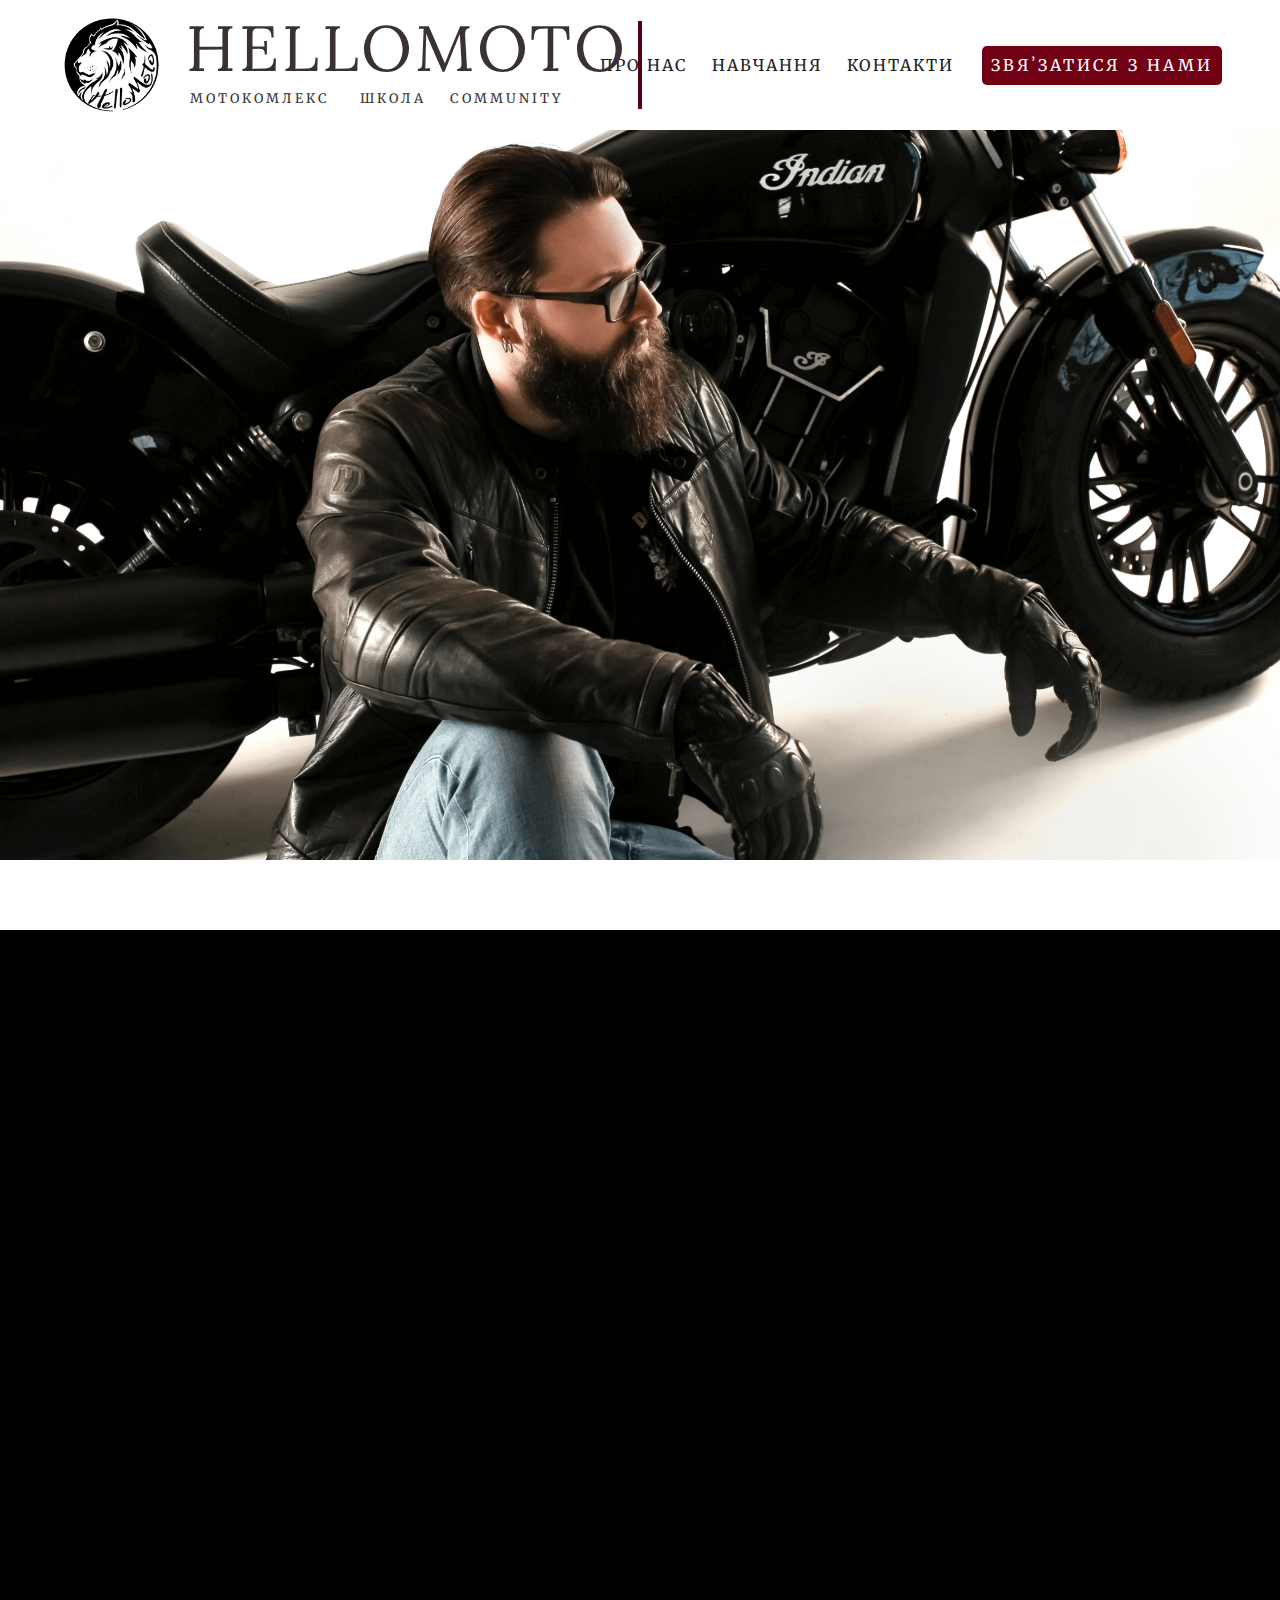
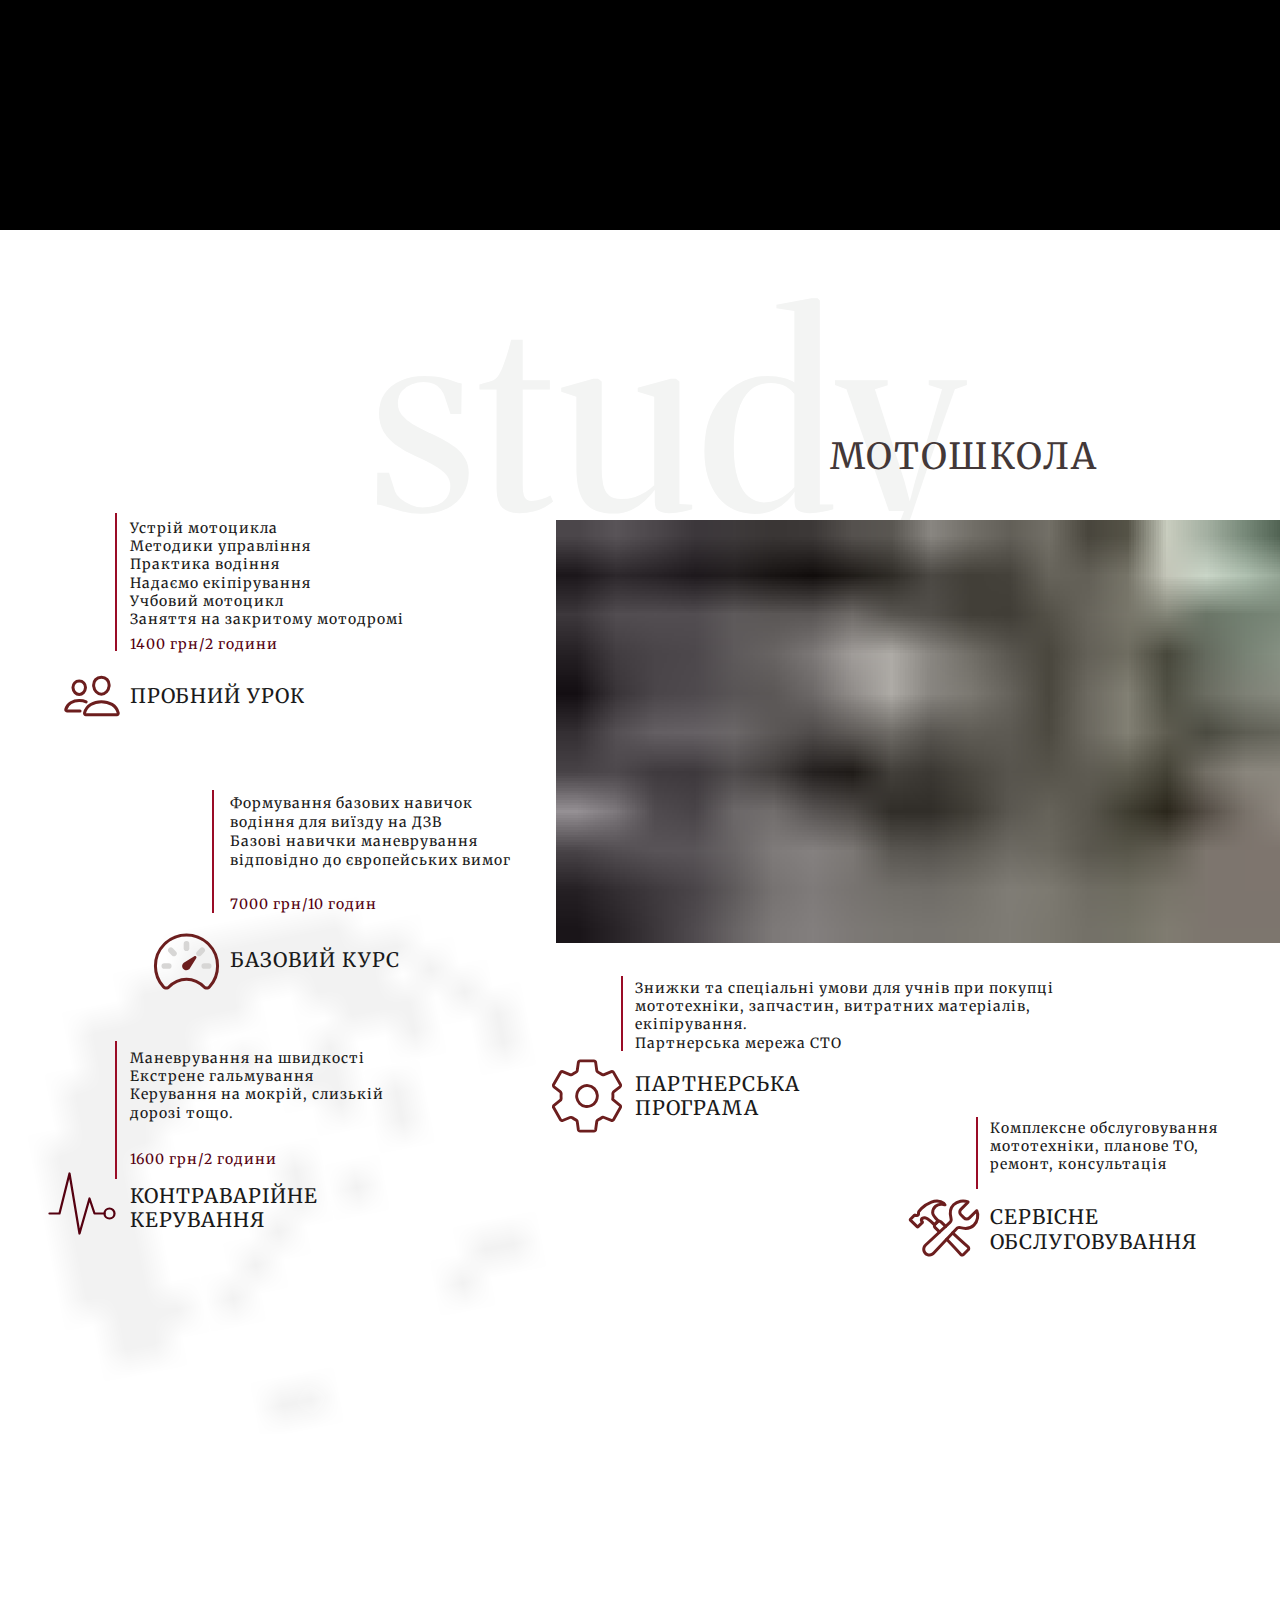
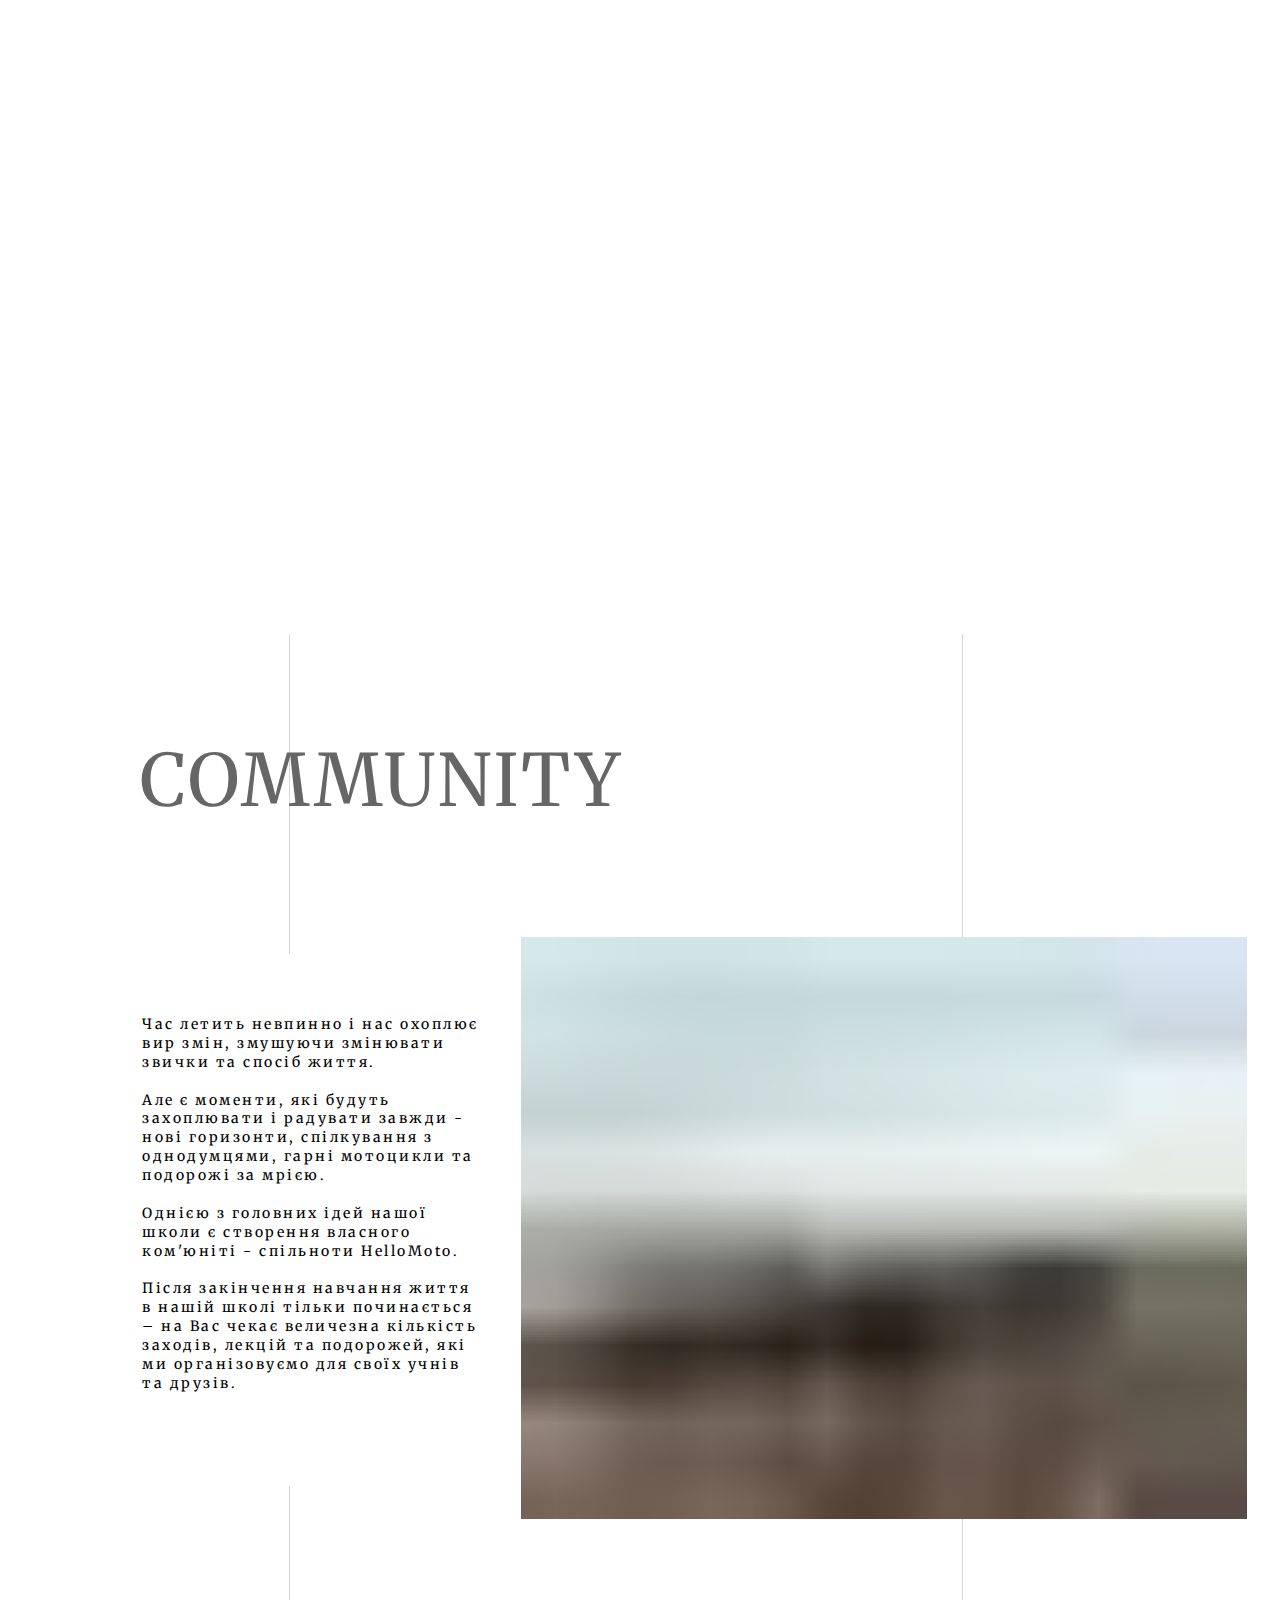
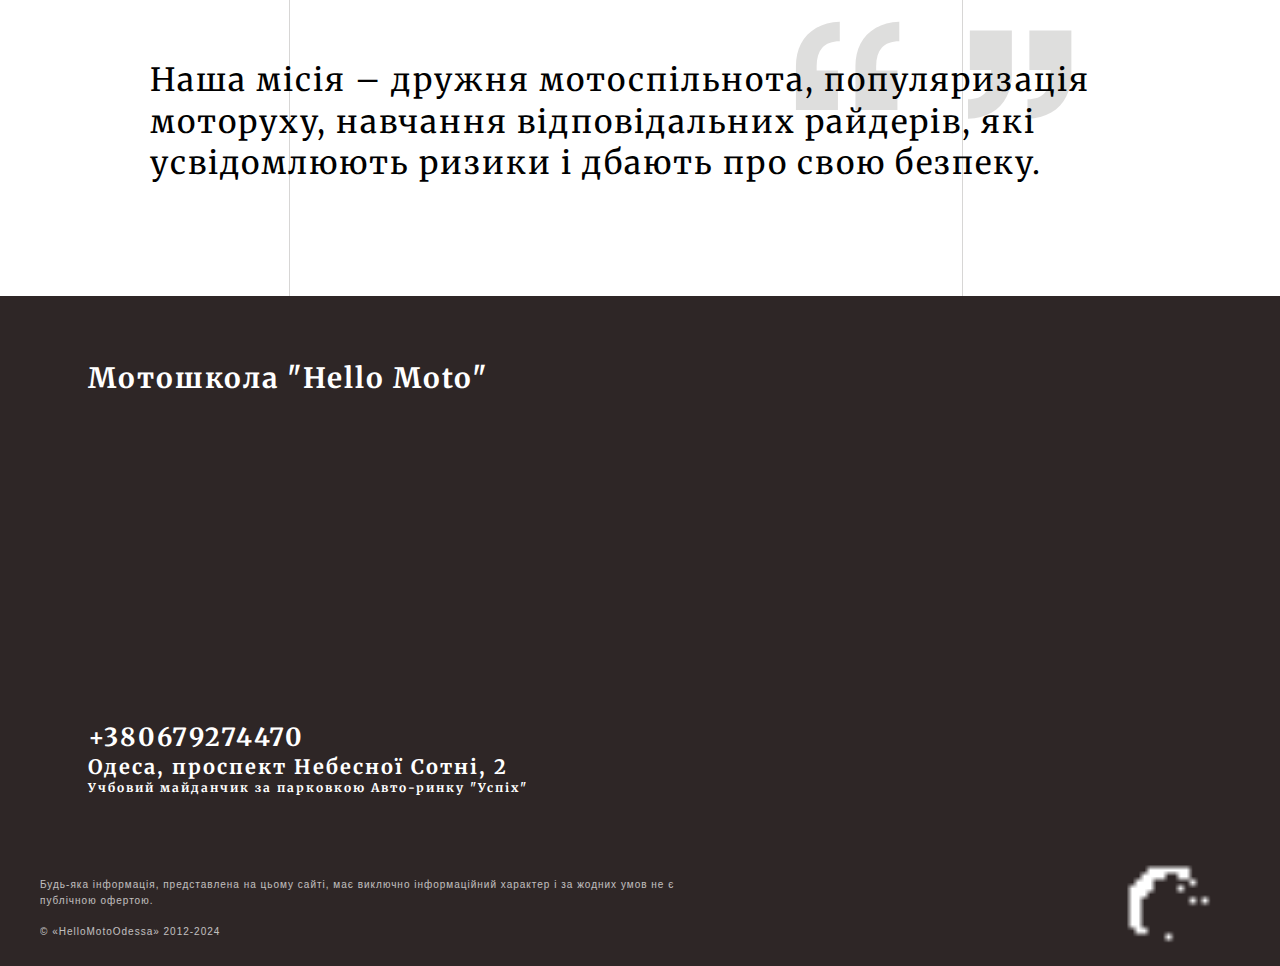
==== commit 5a9b150a: "Update index.html" ====
--- a/index.html
+++ b/index.html
@@ -364,7 +364,7 @@
     Мотошкола "Hello Moto"
   </div>
   <div class='about-us-address'>
-     <span class='about-us-address-phone' ><a href="tel:+380681214142">+380681214142</a></span>
+     <span class='about-us-address-phone' ><a href="tel:+380679274470">+380679274470</a></span>
           <span class='about-us-address-main'>Одеса, проспект Небесної Сотні, 2</span>
            <span class='about-us-address-sub'>Учбовий майданчик за парковкою Авто-ринку "Успіх"</span>
          
